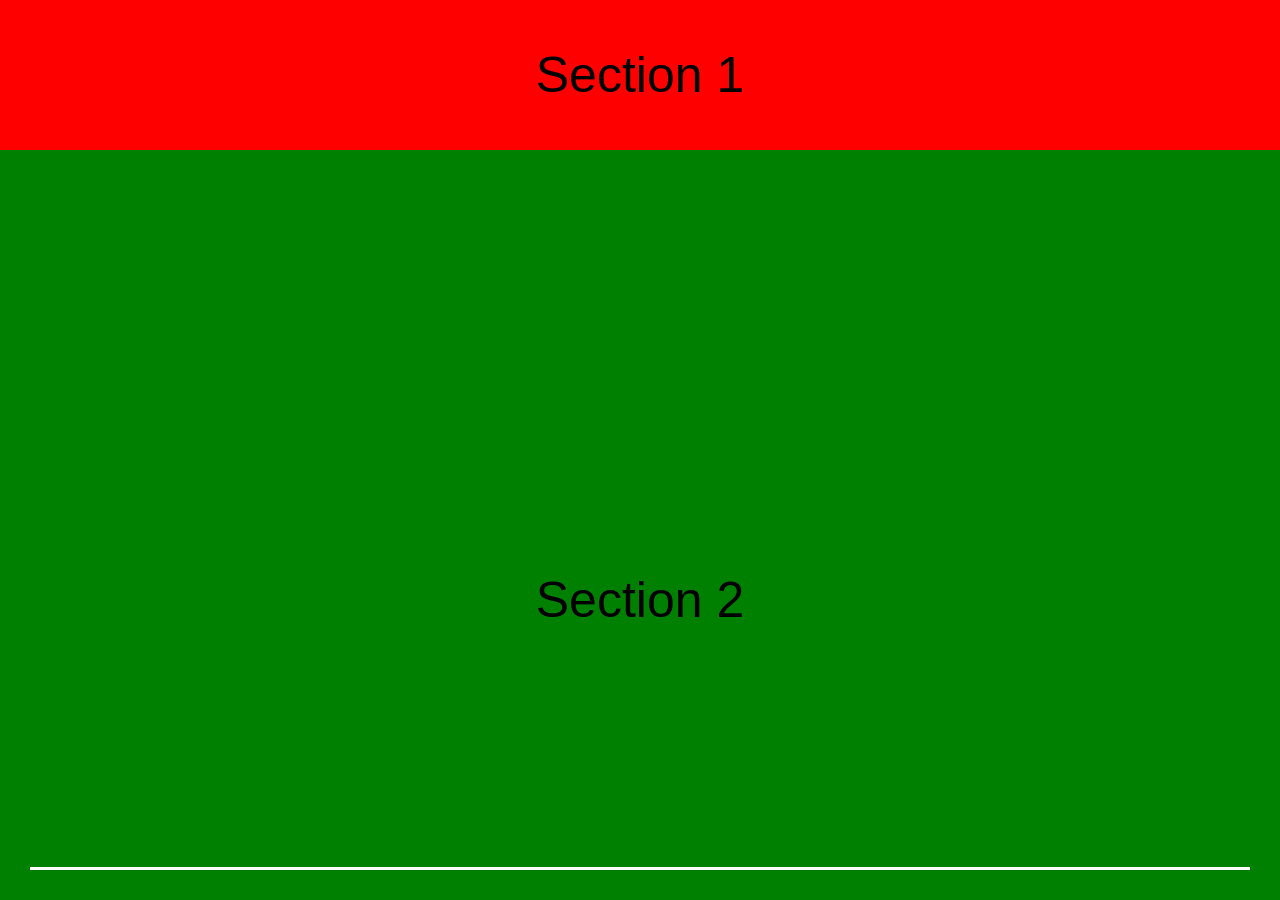
==== index.html @ ad794f36 "Fix scroll trigger" ====
<html>
    <head>
        <meta charset="utf-8">
        <style>
            * {
                box-sizing: border-box;
            }

            *::-webkit-scrollbar {
                display: none;
            }

            body {
                padding: 0;
                margin: 0;
                overflow: hidden;
            }

            .section {
                height: 100vh;
                display: flex;
                align-items: center;
                justify-content: center;
                font-size: 50px;
                font-family: Arial;
            }

            .section-1 {
                background: red;
                height: 150px;
            }

            .section-2 {
                background: green;
            }

            .section-3 {
                background: #0a4b78;
            }

            .section-4 {
                background: #0c88b4;
            }

            .section-5 {
                background: yellow;
            }

            .section-6 {
                background: gray;
            }

            .section-7 {
                background: #6b003e;
            }

            .section-8 {
                background: thistle;
            }

            .section-9 {
                background: #e1a948;
            }

            .scroll {
                position: fixed;
                top: 0;
                left: 0;
                width: 100%;
                height: 100vh;
                overflow: hidden;
            }

            .scroll-track {
                position: absolute;
                top: 0;
                left: 0;
                min-width: 100%;
            }

            .horizontal {
                overflow: hidden;
                width: 100vw;
                height: 100vh;
                position: relative;
            }

            .horizontal-track {
                display: flex;
                position: absolute;
                top: 0;
                left: 0;
                height: 100%;
            }

            .horizontal[data-dir="-1"] .horizontal-track {
                left: auto;
                right: 0;
            }

            .horizontal-track .section {
                width: 100vw;
            }

            .horizontal-track .section-4 {
                width: 600px;
            }

            .horizontal-track .section-6 {
                width: 333px;
            }

            .progress-bar {
                position: fixed;
                bottom: 30px;
                left: 30px;
                right: 30px;
                height: 3px;
                background: #fff;
                z-index: 1;
                overflow: hidden;
            }

            .progress {
                width: 0%;
                background: blue;
                height: 100%;
            }
        </style>
    </head>
    <body>
        <div class="progress-bar"><div class="progress"></div></div>
        <div class="scroll">
            <div class="scroll-track">
                <div class="section section-1">Section 1</div>
                <div class="section section-2">Section 2</div>
                <div class="section section-3">Section 3</div>
                <div class="horizontal" data-dir="1">
                    <div class="horizontal-track">
                        <div class="section section-4">Horizontal Section 4</div>
                        <div class="section section-6">Horizontal Section 6</div>
                        <div class="section section-5">Horizontal Section 5</div>
                    </div>
                </div>
                <div class="section section-7">Horizontal Section 7</div>
                <div class="section section-8">Horizontal Section 8</div>
                <div class="horizontal" data-dir="-1">
                    <div class="horizontal-track">
                        <div class="section section-4">Horizontal Section 4</div>
                        <div class="section section-6">Horizontal Section 6</div>
                        <div class="section section-5">Horizontal Section 5</div>
                    </div>
                </div>
            </div>
        </div>
    </body>
    <script src="https://code.jquery.com/jquery-3.6.0.min.js"></script>
    <script src="scroll.js"></script>
    <script>
        $(document).ready(function(){
            let $scroll = $.fn.customScroll();

            $scroll.on('custom-scroll', function(e) {
                $('.progress').css('width', (($scroll.scrollTotal * 100) / $scroll.fullHeight) + '%')
            });
        });
    </script>
</html>
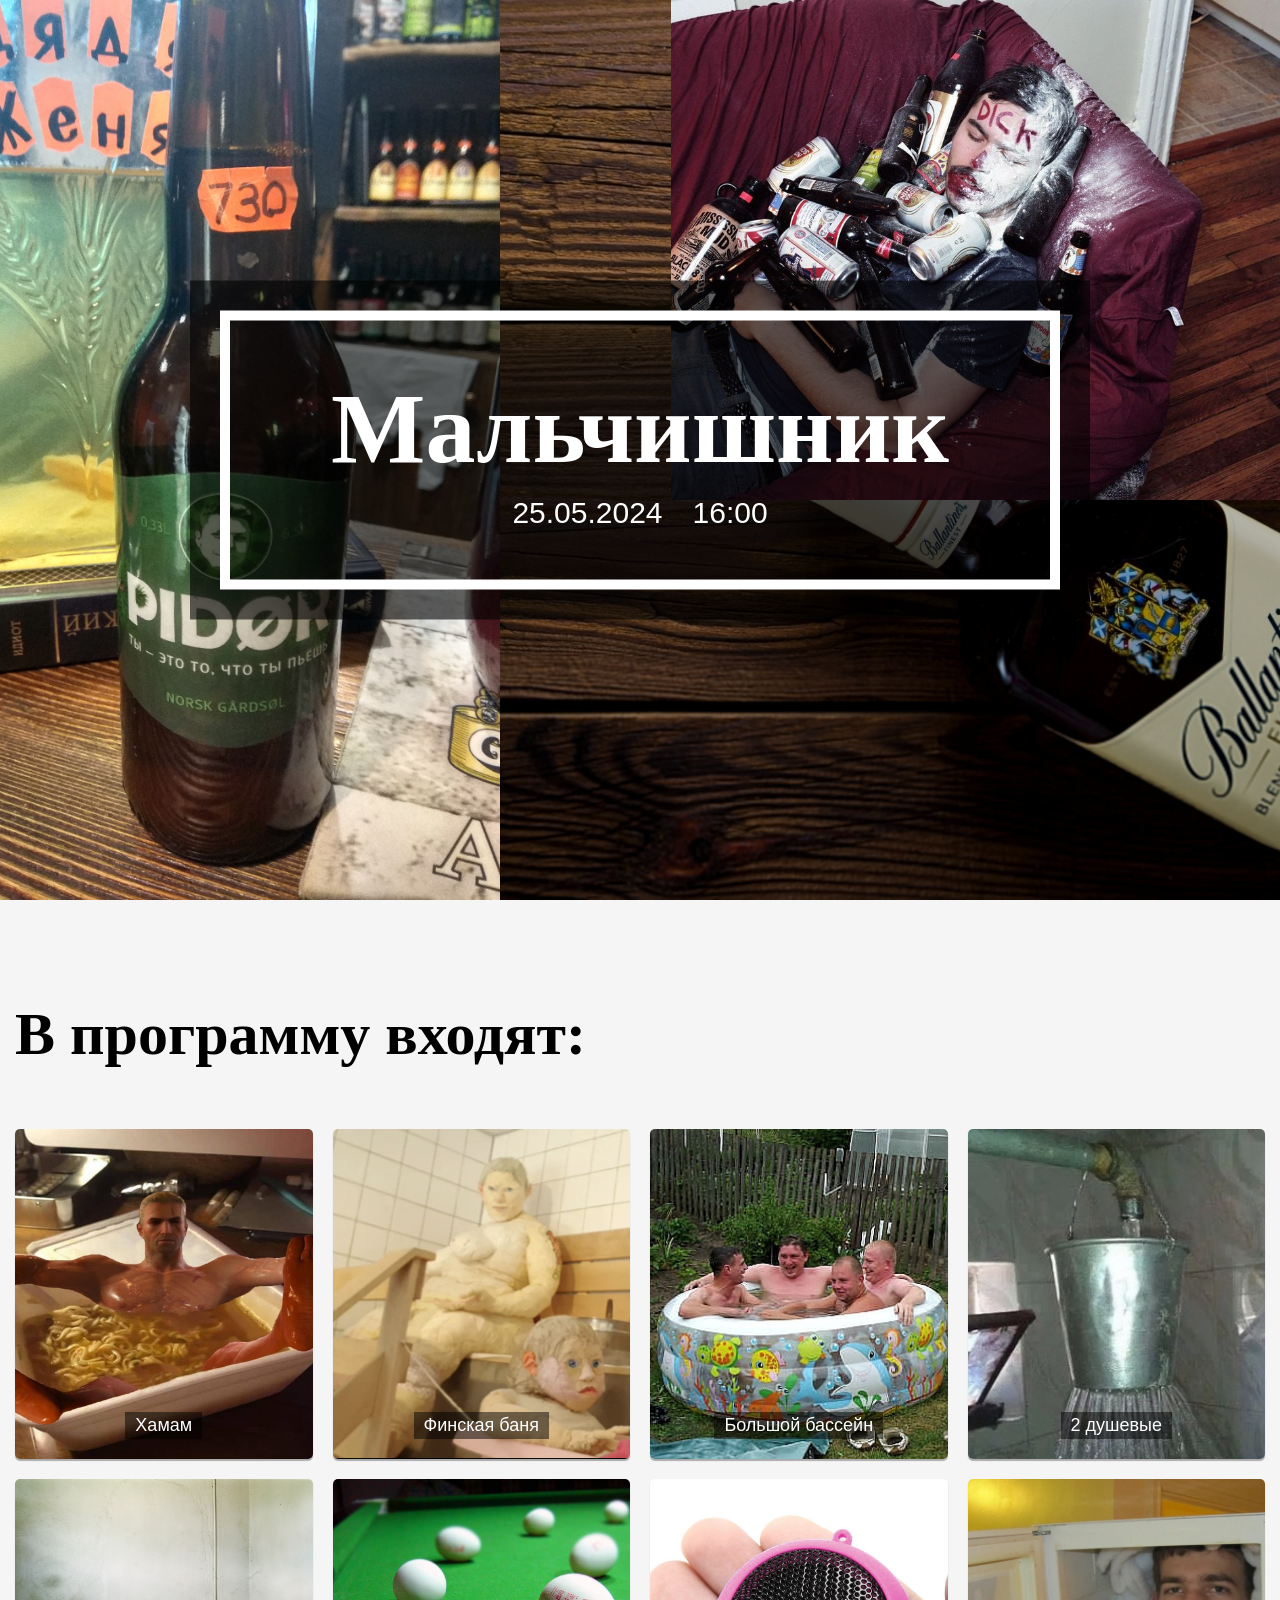
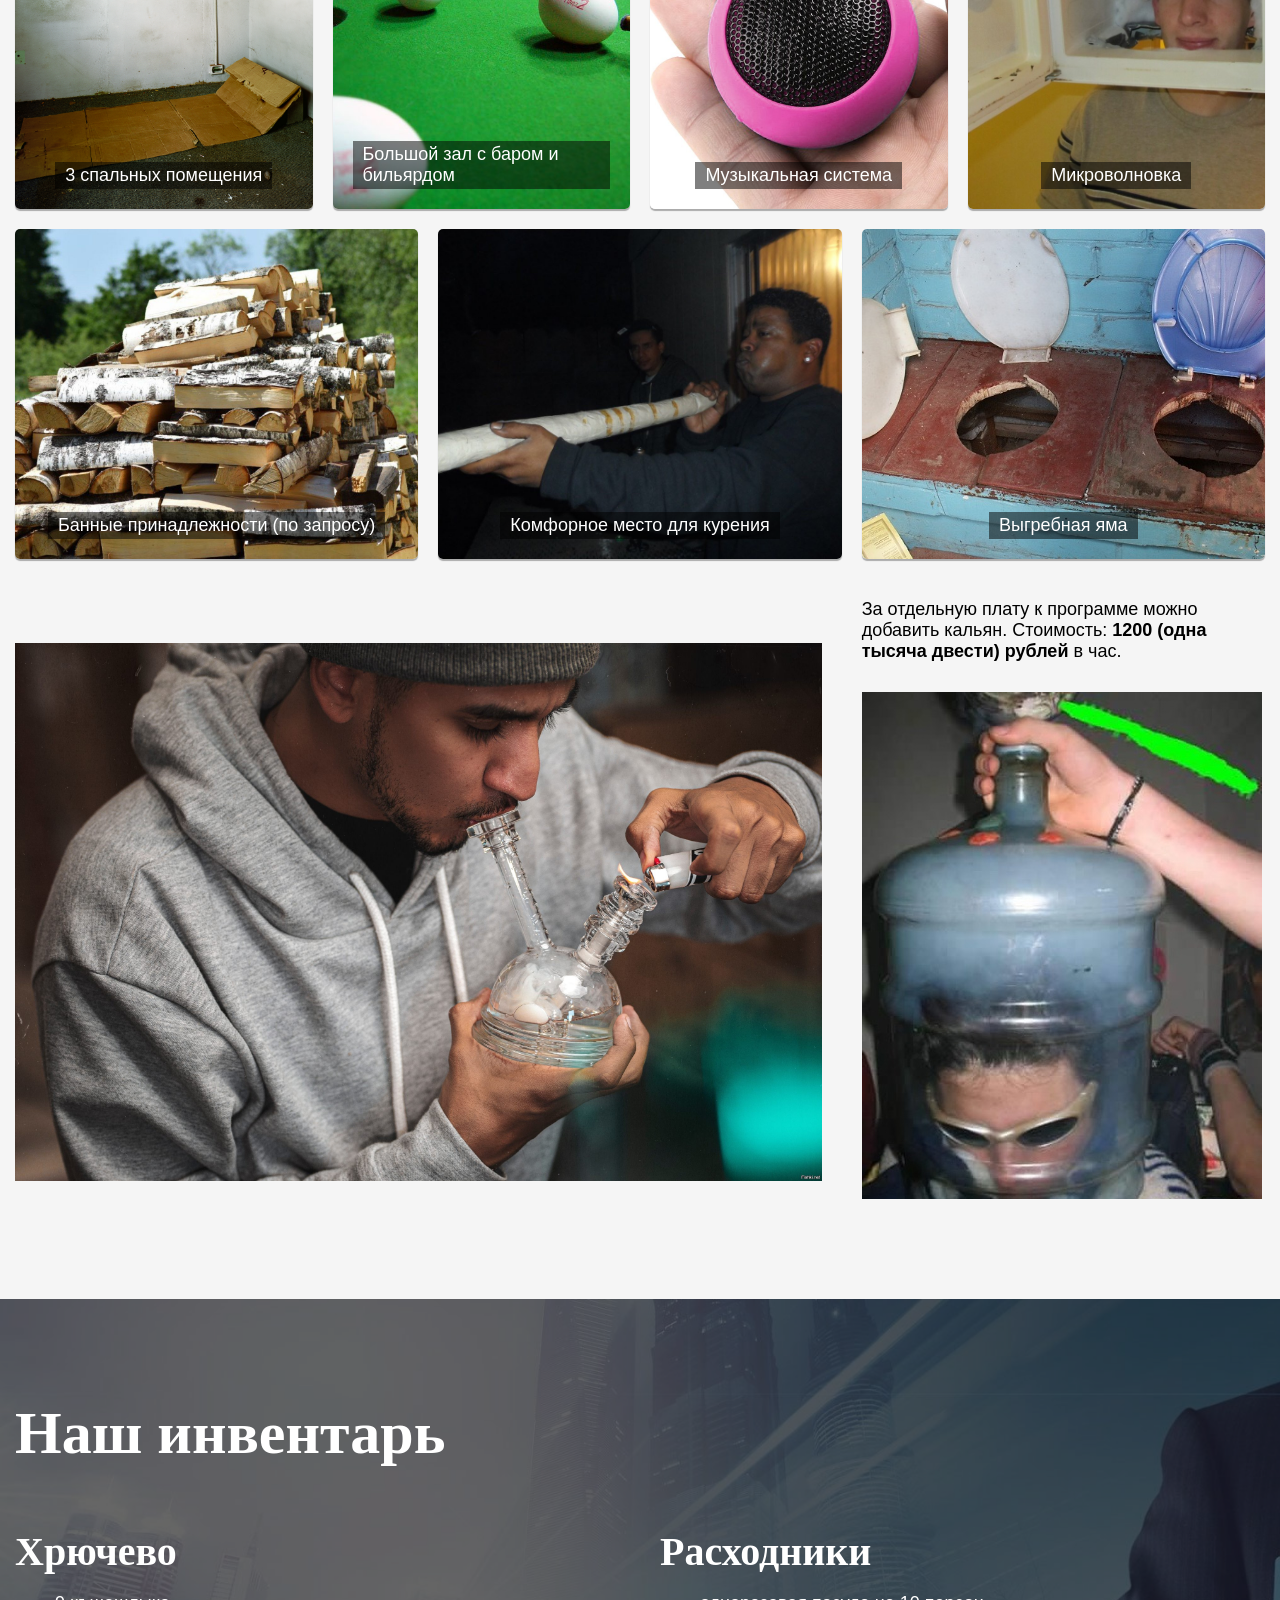
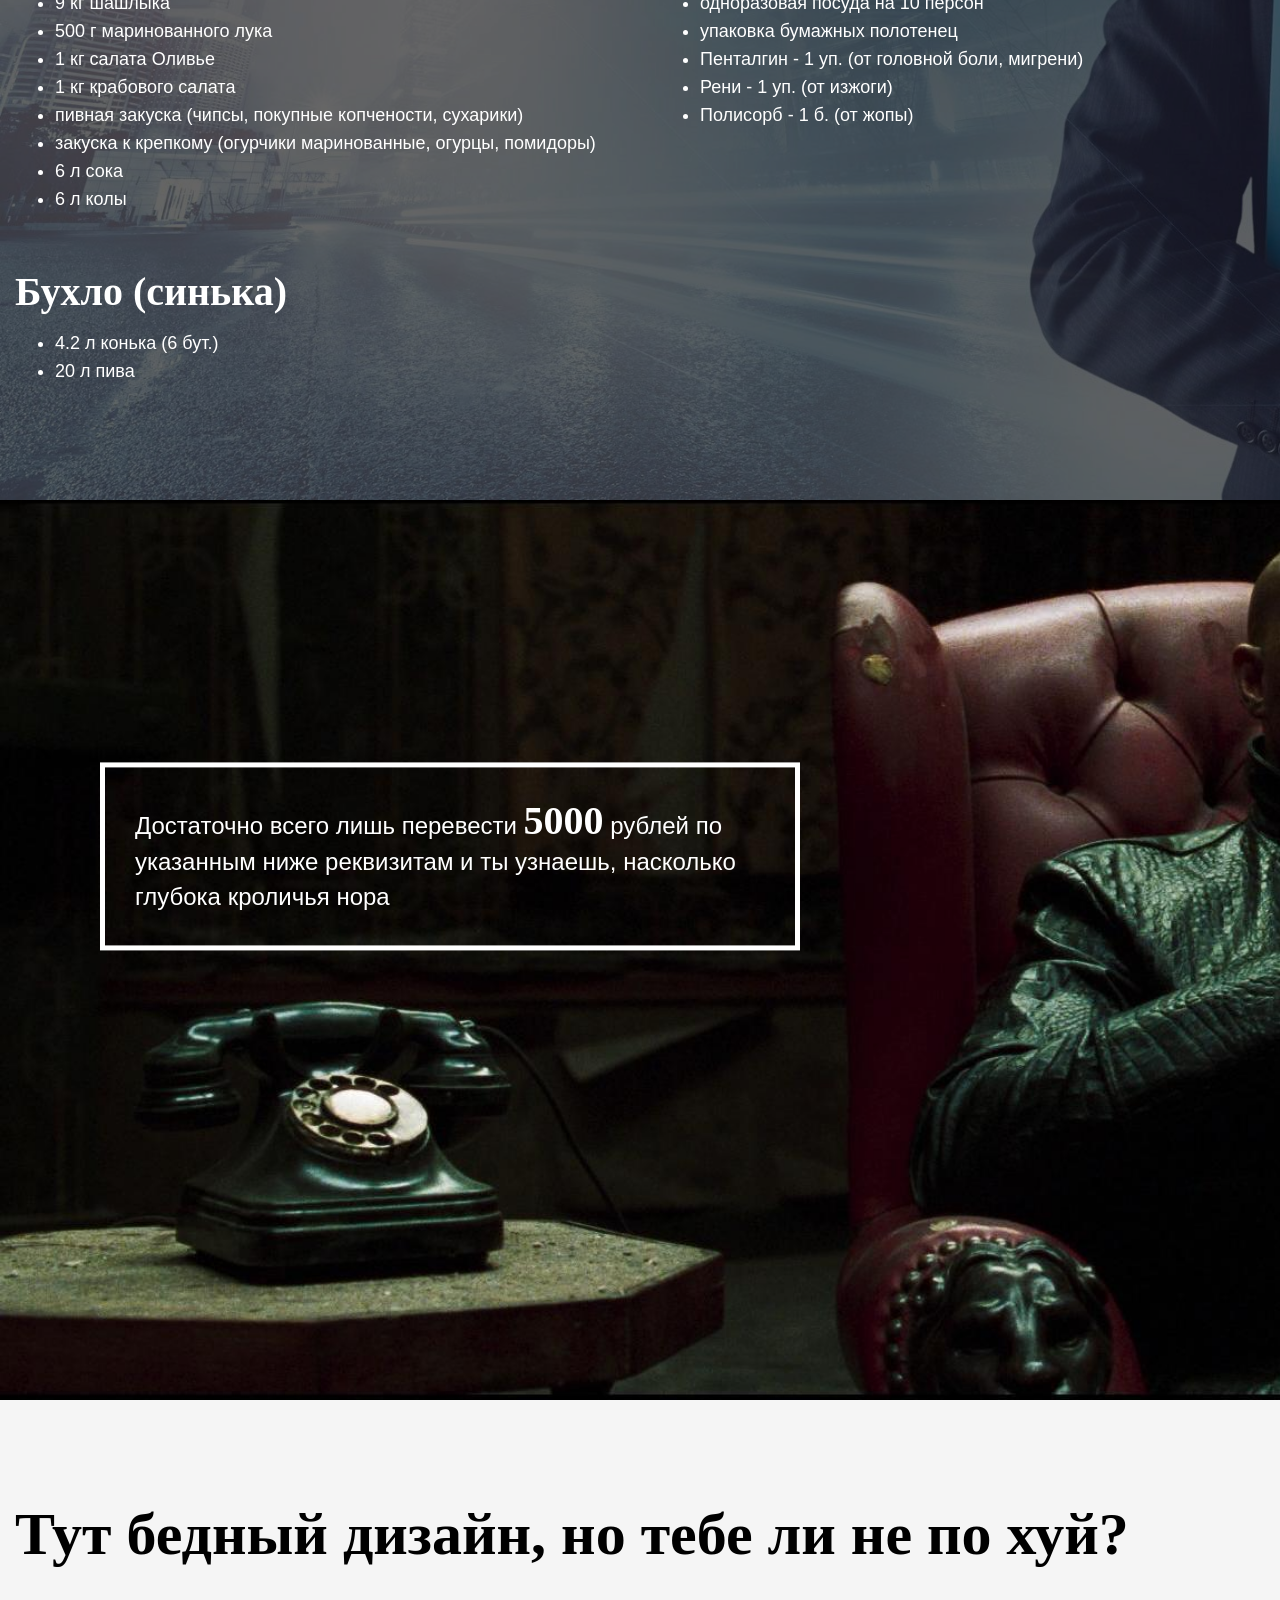
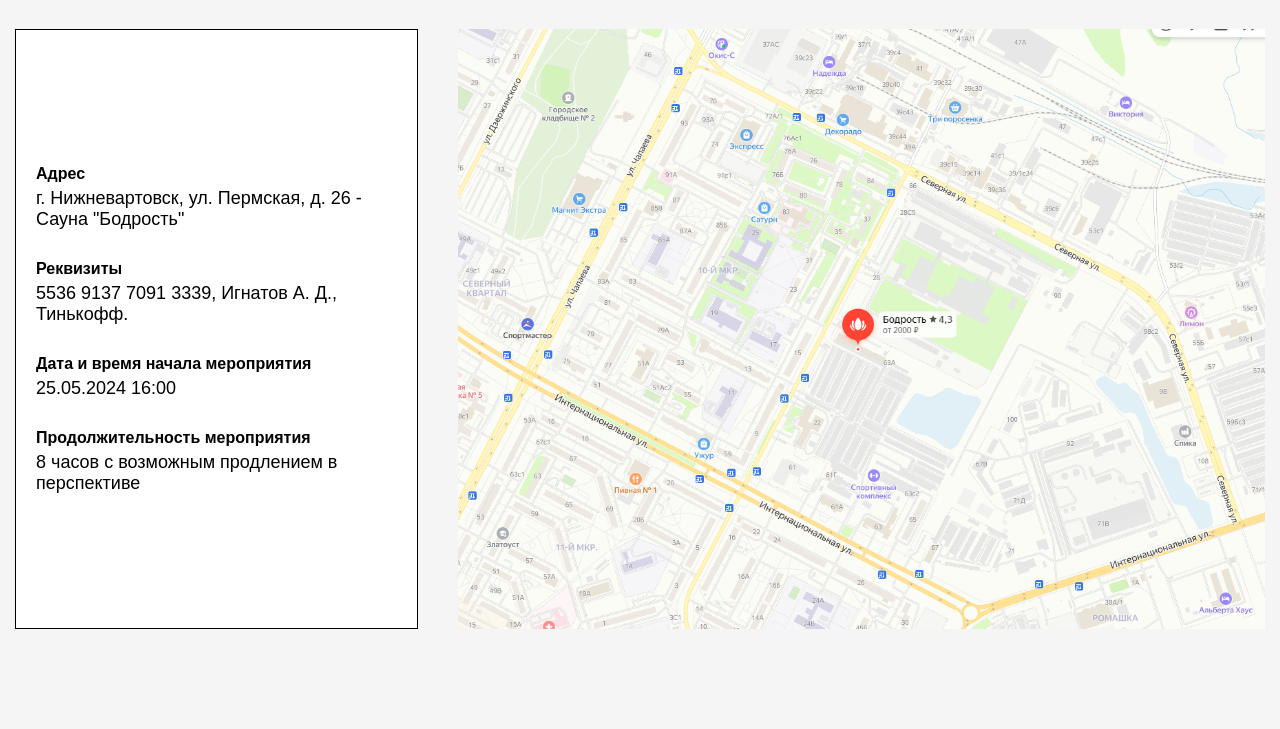
==== commit 4b27481b: "test" ====
--- a/index.html
+++ b/index.html
@@ -1,168 +1,128 @@
 <html>
     <head>
         <meta charset="utf-8">
-        <style>
-            * {
-                box-sizing: border-box;
-            }
-
-            *::-webkit-scrollbar {
-                display: none;
-            }
-
-            body {
-                padding: 0;
-                margin: 0;
-                overflow: hidden;
-            }
-
-            .section {
-                height: 100vh;
-                display: flex;
-                align-items: center;
-                justify-content: center;
-                font-size: 50px;
-                font-family: Arial;
-            }
-
-            .section-1 {
-                background: red;
-                height: 150px;
-            }
-
-            .section-2 {
-                background: green;
-            }
-
-            .section-3 {
-                background: #0a4b78;
-            }
-
-            .section-4 {
-                background: #0c88b4;
-            }
-
-            .section-5 {
-                background: yellow;
-            }
-
-            .section-6 {
-                background: gray;
-            }
-
-            .section-7 {
-                background: #6b003e;
-            }
-
-            .section-8 {
-                background: thistle;
-            }
-
-            .section-9 {
-                background: #e1a948;
-            }
-
-            .scroll {
-                position: fixed;
-                top: 0;
-                left: 0;
-                width: 100%;
-                height: 100vh;
-                overflow: hidden;
-            }
-
-            .scroll-track {
-                position: absolute;
-                top: 0;
-                left: 0;
-                min-width: 100%;
-            }
-
-            .horizontal {
-                overflow: hidden;
-                width: 100vw;
-                height: 100vh;
-                position: relative;
-            }
-
-            .horizontal-track {
-                display: flex;
-                position: absolute;
-                top: 0;
-                left: 0;
-                height: 100%;
-            }
-
-            .horizontal[data-dir="-1"] .horizontal-track {
-                left: auto;
-                right: 0;
-            }
-
-            .horizontal-track .section {
-                width: 100vw;
-            }
-
-            .horizontal-track .section-4 {
-                width: 600px;
-            }
-
-            .horizontal-track .section-6 {
-                width: 333px;
-            }
-
-            .progress-bar {
-                position: fixed;
-                bottom: 30px;
-                left: 30px;
-                right: 30px;
-                height: 3px;
-                background: #fff;
-                z-index: 1;
-                overflow: hidden;
-            }
-
-            .progress {
-                width: 0%;
-                background: blue;
-                height: 100%;
-            }
-        </style>
+        <meta name="viewport" content="width=device-width, initial-scale=1" />
+        <link href="./main.css" rel="stylesheet">
     </head>
     <body>
-        <div class="progress-bar"><div class="progress"></div></div>
-        <div class="scroll">
-            <div class="scroll-track">
-                <div class="section section-1">Section 1</div>
-                <div class="section section-2">Section 2</div>
-                <div class="section section-3">Section 3</div>
-                <div class="horizontal" data-dir="1">
-                    <div class="horizontal-track">
-                        <div class="section section-4">Horizontal Section 4</div>
-                        <div class="section section-6">Horizontal Section 6</div>
-                        <div class="section section-5">Horizontal Section 5</div>
-                    </div>
-                </div>
-                <div class="section section-7">Horizontal Section 7</div>
-                <div class="section section-8">Horizontal Section 8</div>
-                <div class="horizontal" data-dir="-1">
-                    <div class="horizontal-track">
-                        <div class="section section-4">Horizontal Section 4</div>
-                        <div class="section section-6">Horizontal Section 6</div>
-                        <div class="section section-5">Horizontal Section 5</div>
+        <div class="first">
+            <img class="first__pivo" src="./img/pivo.jpg" />
+            <img class="first__alco" src="./img/alco.jpg" />
+            <div class="first__content">
+                <div class="first__subcontent">
+                    <h1>Мальчишник</h1>
+                    <div class="first__date">
+                        <div>25.05.2024</div>
+                        <div>16:00</div>
                     </div>
                 </div>
             </div>
         </div>
+        <div class="section">
+            <div class="container">
+                <div class="section__header">
+                    <h2>В программу входят:</h2>
+                </div>
+                <div class="section__body">
+                    <ul class="edges">
+                        <li><span>Хамам</span><img src="./img/edges/1.jpg" /></li>
+                        <li><span>Финская баня</span><img src="./img/edges/2.png" /></li>
+                        <li><span>Большой бассейн</span><img src="./img/edges/3.jpg" /></li>
+                        <li><span>2 душевые</span><img src="./img/edges/4.jpg" /></li>
+                        <li><span>3 спальных помещения</span><img src="./img/edges/5.jpg" /></li>
+                        <li><span>Большой зал с баром и бильярдом</span><img src="./img/edges/6.jpg" /></li>
+                        <li><span>Музыкальная система</span><img src="./img/edges/7.jpg" /></li>
+                        <li><span>Микроволновка</span><img src="./img/edges/8.jpg" /></li>
+                        <li><span>Банные принадлежности (по запросу)</span><img src="./img/edges/9.jpg" /></li>
+                        <li><span>Комфорное место для курения</span><img src="./img/edges/10.jpg" /></li>
+                        <li><span>Выгребная яма</span><img src="./img/edges/11.jpg" /></li>
+                    </ul>
+                    <div class="smoke-other">
+                        <div>
+                            <img src="./img/smoke1.jpg" />
+                        </div>
+                         <div>За отдельную плату к программе можно добавить кальян.
+                             Стоимость: <strong>1200 (одна тысяча двести) рублей</strong> в час.<img src="./img/smoke2.jpg" /></div>
+                    </div>
+                </div>
+            </div>
+        </div>
+        <div class="section section--secondary invent-section">
+            <div class="container">
+                <div class="section__header">
+                    <h2>Наш инвентарь</h2>
+                </div>
+                <div class="section__body">
+                    <div class="invent">
+                        <div>
+                            <h3>Хрючево</h3>
+                            <ul>
+                                <li>9 кг шашлыка</li>
+                                <li>500 г маринованного лука</li>
+                                <li>1 кг салата Оливье</li>
+                                <li>1 кг крабового салата</li>
+                                <li>пивная закуска (чипсы, покупные копчености, сухарики)</li>
+                                <li>закуска к крепкому (огурчики маринованные, огурцы, помидоры)</li>
+                                <li>6 л сока</li>
+                                <li>6 л колы</li>
+                            </ul>
+                        </div>
+                        <div>
+                            <h3>Расходники</h3>
+                            <ul>
+                                <li>одноразовая посуда на 10 персон</li>
+                                <li>упаковка бумажных полотенец</li>
+                                <li>Пенталгин - 1 уп. (от головной боли, мигрени)</li>
+                                <li>Рени - 1 уп. (от изжоги)</li>
+                                <li>Полисорб - 1 б. (от жопы)</li>
+                            </ul>
+                        </div>
+                        <div>
+                            <h3>Бухло (синька)</h3>
+                            <ul>
+                                <li>4.2 л конька (6 бут.)</li>
+                                <li>20 л пива</li>
+                            </ul>
+                        </div>
+                    </div>
+                </div>
+            </div>
+        </div>
+        <div class="call">
+            <div class="call-block">
+                Достаточно всего лишь перевести <strong>5000</strong> рублей по указанным ниже реквизитам и ты узнаешь, насколько глубока кроличья нора
+            </div>
+        </div>
+        <footer class="section">
+            <div class="container">
+                <div class="section__header">
+                    <h2>Тут бедный дизайн, но тебе ли не по хуй?</h2>
+                </div>
+                <div class="contacts">
+                    <div class="info">
+                        <div class="info-block">
+                            <label>Адрес</label>
+                            <div>г. Нижневартовск, ул. Пермская, д. 26 - Сауна "Бодрость"</div>
+                        </div>
+                        <div class="info-block">
+                            <label>Реквизиты</label>
+                            <div>5536 9137 7091 3339, Игнатов А. Д., Тинькофф.</div>
+                        </div>
+                        <div class="info-block">
+                            <label>Дата и время начала мероприятия</label>
+                            <div>25.05.2024 16:00</div>
+                        </div>
+                        <div class="info-block">
+                            <label>Продолжительность мероприятия</label>
+                            <div>8 часов с возможным продлением в перспективе</div>
+                        </div>
+                    </div>
+                    <div class="map">
+                        <img src="./img/map.png" />
+                    </div>
+                </div>
+            </div>
+        </footer>
     </body>
-    <script src="https://code.jquery.com/jquery-3.6.0.min.js"></script>
-    <script src="scroll.js"></script>
-    <script>
-        $(document).ready(function(){
-            let $scroll = $.fn.customScroll();
-
-            $scroll.on('custom-scroll', function(e) {
-                $('.progress').css('width', (($scroll.scrollTotal * 100) / $scroll.fullHeight) + '%')
-            });
-        });
-    </script>
+    <script src="main.css"></script>
 </html>
--- a/main.css
+++ b/main.css
@@ -0,0 +1,418 @@
+* {
+    box-sizing: border-box;
+}
+
+body {
+    margin: 0;
+    padding: 0;
+    font-size: 18px;
+    font-family: "Arial";
+    overflow-x: hidden;
+}
+
+::-webkit-scrollbar-track {
+    background: #000;
+}
+
+::-webkit-scrollbar {
+    background: #000;
+    width: 5px;
+}
+
+::-webkit-scrollbar-thumb {
+    background: #fff;
+}
+
+h1, h2, h3 {
+    margin: 0;
+    font-family: "Times New Roman";
+}
+
+h1 {
+    font-size: 100px;
+}
+
+@media (max-width: 992px) {
+    h1 {
+        font-size: 60px;
+    }
+}
+
+@media (max-width: 576px) {
+    h1 {
+        font-size: 38px;
+    }
+}
+
+h2 {
+    font-size: 60px;
+}
+
+@media (max-width: 992px) {
+    h2 {
+        font-size: 48px;
+    }
+}
+
+@media (max-width: 576px) {
+    h2 {
+        font-size: 32px;
+    }
+}
+
+h3 {
+    font-size: 40px;
+}
+
+@media (max-width: 992px) {
+    h3 {
+        font-size: 32px;
+    }
+}
+
+.first {
+    height: 100vh;
+    background: url('./img/viski.jpg');
+    background-size: cover;
+    position: relative;
+    overflow: hidden;
+}
+
+.first:before {
+    content: "";
+    display: block;
+    background: rgba(0, 0, 0, .3);
+    position: absolute;
+    left: 0;
+    right: 0;
+    top: 0;
+    bottom: 0;
+}
+
+.first__pivo {
+    width: 100%;
+    height: 100%;
+    max-width: 500px;
+    position: absolute;
+    top: 0;
+    bottom: 0;
+    display: block;
+    object-fit: cover;
+}
+
+.first__alco {
+    position: absolute;
+    right: 0;
+    top: 0;
+    height: 500px;
+}
+
+@media (max-width: 576px) {
+    .first__alco {
+        right: auto;
+        left: 0;
+    }
+}
+
+.first__date {
+    display: flex;
+    align-items: center;
+    justify-content: center;
+    gap: 30px;
+    font-size: 30px;
+    margin-top: 10px;
+}
+
+@media (max-width: 992px) {
+    .first__date {
+        font-size: 24px;
+    }
+}
+
+@media (max-width: 576px) {
+    .first__date {
+        font-size: 18px;
+    }
+}
+
+.first__content {
+    max-width: 900px;
+    text-align: center;
+    color: #fff;
+    position: relative;
+    transform: translate(-50%, -50%);
+    top: 50%;
+    left: 50%;
+    background: rgba(0, 0, 0, .6);
+    padding: 30px;
+}
+
+@media (max-width: 992px) {
+    .first__content {
+        max-width: 600px;
+    }
+}
+
+.first__subcontent {
+    border: 10px solid #fff;
+    padding: 50px 0;
+}
+
+.section {
+    padding: 100px 0;
+    background: #f5f5f5;
+}
+
+@media (max-width: 576px) {
+    .section {
+        padding: 60px 0;
+    }
+}
+
+.section--secondary {
+    background: #323232;
+    color: #fff;
+}
+
+.section__header {
+    margin-bottom: 60px;
+}
+
+@media (max-width: 576px) {
+    .section__header {
+        margin-bottom: 30px;
+    }
+}
+
+.container {
+    max-width: 1440px;
+    margin: 0 auto;
+    padding: 0 15px;
+}
+
+.edges {
+    margin: 0;
+    list-style: none;
+    padding: 0;
+    display: flex;
+    flex-wrap: wrap;
+    gap: 20px;
+}
+
+.edges li {
+    overflow: hidden;
+    border-radius: 5px;
+    box-shadow: 0 2px 1px rgba(0, 0, 0, .3);
+    flex: 1 1 calc(25% - 20px);
+    position: relative;
+    height: 330px;
+    padding: 20px;
+    display: flex;
+    align-items: flex-end;
+    justify-content: center;
+}
+
+@media (max-width: 992px) {
+    .edges li {
+        flex: 1 1 calc(33.3% - 20px);
+        height: 260px;
+    }
+}
+
+@media (max-width: 768px) {
+    .edges li {
+        flex: 1 1 calc(50% - 20px);
+        height: 260px;
+    }
+}
+
+@media (max-width: 576px) {
+    .edges li {
+        flex: 1 1 100%;
+        height: 260px;
+    }
+}
+
+.edges span {
+    display: block;
+    background: rgba(0, 0, 0, .5);
+    padding: 3px 10px;
+    color: #fff;
+    position: relative;
+    z-index: 1;
+}
+
+@media (max-width: 992px) {
+    .edges span {
+        font-size: 16px;
+    }
+}
+
+.edges img {
+    width: 100%;
+    height: 100%;
+    position: absolute;
+    display: block;
+    top: 0;
+    object-fit: cover;
+    object-position: center;
+}
+
+.smoke-other {
+    margin-top: 40px;
+    display: grid;
+    grid-template-columns: 2fr 1fr;
+    gap: 40px;
+    align-items: center;
+    height: 600px;
+    overflow: hidden;
+}
+
+@media (max-width: 768px) {
+    .smoke-other {
+        display: flex;
+        flex-direction: column-reverse;
+    }
+}
+
+@media (max-width: 576px) {
+    .smoke-other {
+        height: auto;
+    }
+}
+
+.smoke-other img {
+    max-width: 100%;
+}
+
+.smoke-other div:last-child img {
+    margin-top: 30px;
+
+    @media (max-width: 768px) {
+        display: none;
+    }
+}
+
+.invent-section {
+    background-image: url('./img/invent.jpg');
+    background-size: cover;
+    position: relative;
+}
+
+.invent-section:before {
+    content: "";
+    display: block;
+    position: absolute;
+    top: 0;
+    left: 0;
+    right: 0;
+    bottom: 0;
+    background: rgba(0, 0, 0, .6);
+}
+
+.invent-section .container {
+    position: relative;
+    z-index: 1;
+}
+
+.invent {
+    display: grid;
+    grid-template-columns: 1fr 1fr;
+    gap: 40px;
+}
+
+@media (max-width: 576px) {
+    .invent {
+        grid-template-columns: 1fr;
+    }
+}
+
+.invent ul {
+    display: flex;
+    flex-direction: column;
+    gap: 7px;
+}
+
+.contacts {
+    display: grid;
+    grid-template-columns: 1fr 2fr;
+    gap: 40px;
+    height: 600px;
+}
+
+@media (max-width: 992px) {
+    .contacts {
+        grid-template-columns: 1fr;
+    }
+}
+
+.contacts .info {
+    background: #fff;
+    border: 1px solid #000;
+    padding: 20px;
+    display: flex;
+    flex-direction: column;
+    justify-content: center;
+    gap: 30px;
+}
+
+.contacts .info label {
+    display: block;
+    margin-bottom: 5px;
+    font-weight: 700;
+    font-size: 16px;
+}
+
+.contacts .map {
+    height: 100%;
+    background: #000;
+}
+
+.contacts .map img {
+    width: 100%;
+    height: 100%;
+    object-fit: cover;
+    object-position: center;
+}
+
+.call {
+    height: 100vh;
+    background: url('./img/call.jpg');
+    background-size: cover;
+    position: relative;
+}
+
+@media (max-width: 992px) {
+    .call {
+        background-position: 1000px;
+    }
+}
+
+.call-block {
+    position: absolute;
+    border: 5px solid #fff;
+    color: #fff;
+    width: 100%;
+    max-width: 700px;
+    padding: 30px;
+    font-size: 24px;
+    top: 50%;
+    transform: translateY(-100%);
+    left: 100px;
+    line-height: 1.45;
+}
+
+@media (max-width: 992px) {
+    .call-block {
+        left: 15px;
+        right: 15px;
+        max-width: calc(100% - 30px);
+        transform: translateY(-10%);
+    }
+}
+
+.call-block strong {
+    font-size: 40px;
+    font-family: "Times New Roman";
+    line-height: 1.2;
+}
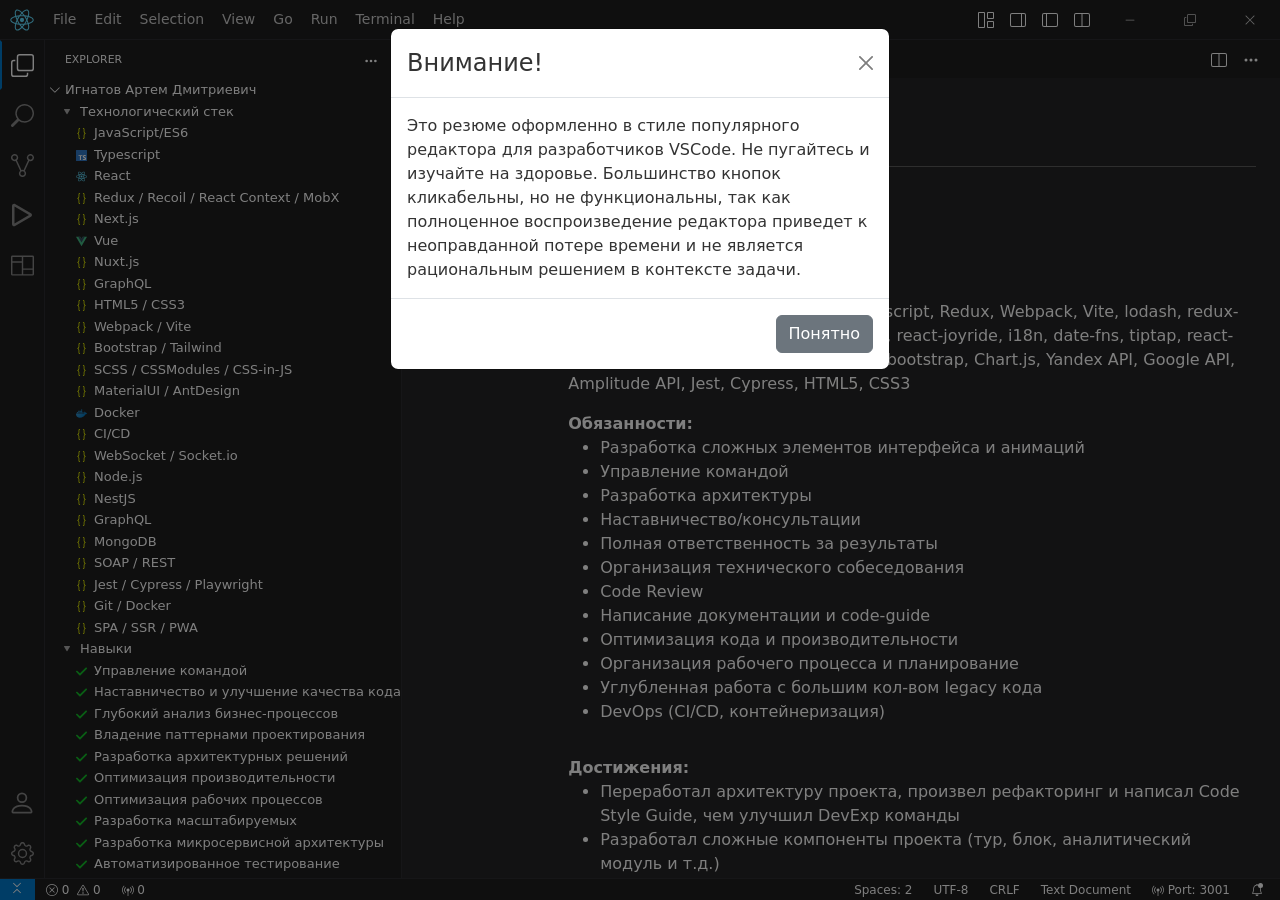
==== commit 4a154f42: "initial" ====
--- a/index.html
+++ b/index.html
@@ -1,128 +1 @@
-<html>
-    <head>
-        <meta charset="utf-8">
-        <meta name="viewport" content="width=device-width, initial-scale=1" />
-        <link href="./main.css" rel="stylesheet">
-    </head>
-    <body>
-        <div class="first">
-            <img class="first__pivo" src="./img/pivo.jpg" />
-            <img class="first__alco" src="./img/alco.jpg" />
-            <div class="first__content">
-                <div class="first__subcontent">
-                    <h1>Мальчишник</h1>
-                    <div class="first__date">
-                        <div>25.05.2024</div>
-                        <div>16:00</div>
-                    </div>
-                </div>
-            </div>
-        </div>
-        <div class="section">
-            <div class="container">
-                <div class="section__header">
-                    <h2>В программу входят:</h2>
-                </div>
-                <div class="section__body">
-                    <ul class="edges">
-                        <li><span>Хамам</span><img src="./img/edges/1.jpg" /></li>
-                        <li><span>Финская баня</span><img src="./img/edges/2.png" /></li>
-                        <li><span>Большой бассейн</span><img src="./img/edges/3.jpg" /></li>
-                        <li><span>2 душевые</span><img src="./img/edges/4.jpg" /></li>
-                        <li><span>3 спальных помещения</span><img src="./img/edges/5.jpg" /></li>
-                        <li><span>Большой зал с баром и бильярдом</span><img src="./img/edges/6.jpg" /></li>
-                        <li><span>Музыкальная система</span><img src="./img/edges/7.jpg" /></li>
-                        <li><span>Микроволновка</span><img src="./img/edges/8.jpg" /></li>
-                        <li><span>Банные принадлежности (по запросу)</span><img src="./img/edges/9.jpg" /></li>
-                        <li><span>Комфорное место для курения</span><img src="./img/edges/10.jpg" /></li>
-                        <li><span>Выгребная яма</span><img src="./img/edges/11.jpg" /></li>
-                    </ul>
-                    <div class="smoke-other">
-                        <div>
-                            <img src="./img/smoke1.jpg" />
-                        </div>
-                         <div>За отдельную плату к программе можно добавить кальян.
-                             Стоимость: <strong>1200 (одна тысяча двести) рублей</strong> в час.<img src="./img/smoke2.jpg" /></div>
-                    </div>
-                </div>
-            </div>
-        </div>
-        <div class="section section--secondary invent-section">
-            <div class="container">
-                <div class="section__header">
-                    <h2>Наш инвентарь</h2>
-                </div>
-                <div class="section__body">
-                    <div class="invent">
-                        <div>
-                            <h3>Хрючево</h3>
-                            <ul>
-                                <li>9 кг шашлыка</li>
-                                <li>500 г маринованного лука</li>
-                                <li>1 кг салата Оливье</li>
-                                <li>1 кг крабового салата</li>
-                                <li>пивная закуска (чипсы, покупные копчености, сухарики)</li>
-                                <li>закуска к крепкому (огурчики маринованные, огурцы, помидоры)</li>
-                                <li>6 л сока</li>
-                                <li>6 л колы</li>
-                            </ul>
-                        </div>
-                        <div>
-                            <h3>Расходники</h3>
-                            <ul>
-                                <li>одноразовая посуда на 10 персон</li>
-                                <li>упаковка бумажных полотенец</li>
-                                <li>Пенталгин - 1 уп. (от головной боли, мигрени)</li>
-                                <li>Рени - 1 уп. (от изжоги)</li>
-                                <li>Полисорб - 1 б. (от жопы)</li>
-                            </ul>
-                        </div>
-                        <div>
-                            <h3>Бухло (синька)</h3>
-                            <ul>
-                                <li>4.2 л конька (6 бут.)</li>
-                                <li>20 л пива</li>
-                            </ul>
-                        </div>
-                    </div>
-                </div>
-            </div>
-        </div>
-        <div class="call">
-            <div class="call-block">
-                Достаточно всего лишь перевести <strong>5000</strong> рублей по указанным ниже реквизитам и ты узнаешь, насколько глубока кроличья нора
-            </div>
-        </div>
-        <footer class="section">
-            <div class="container">
-                <div class="section__header">
-                    <h2>Тут бедный дизайн, но тебе ли не по хуй?</h2>
-                </div>
-                <div class="contacts">
-                    <div class="info">
-                        <div class="info-block">
-                            <label>Адрес</label>
-                            <div>г. Нижневартовск, ул. Пермская, д. 26 - Сауна "Бодрость"</div>
-                        </div>
-                        <div class="info-block">
-                            <label>Реквизиты</label>
-                            <div>5536 9137 7091 3339, Игнатов А. Д., Тинькофф.</div>
-                        </div>
-                        <div class="info-block">
-                            <label>Дата и время начала мероприятия</label>
-                            <div>25.05.2024 16:00</div>
-                        </div>
-                        <div class="info-block">
-                            <label>Продолжительность мероприятия</label>
-                            <div>8 часов с возможным продлением в перспективе</div>
-                        </div>
-                    </div>
-                    <div class="map">
-                        <img src="./img/map.png" />
-                    </div>
-                </div>
-            </div>
-        </footer>
-    </body>
-    <script src="main.css"></script>
-</html>+<!doctype html><html lang="en"><head><meta charset="utf-8"/><link rel="icon" href="/favicon.ico"/><meta name="viewport" content="width=device-width,initial-scale=1"/><meta name="theme-color" content="#000000"/><meta name="description" content="Web site created using create-react-app"/><link rel="apple-touch-icon" href="/logo192.png"/><link rel="manifest" href="/manifest.json"/><title>React App</title><script defer="defer" src="/static/js/main.f6bb8070.js"></script><link href="/static/css/main.a7fdcd2b.css" rel="stylesheet"></head><body><noscript>You need to enable JavaScript to run this app.</noscript><div id="root"></div></body></html>
--- a/static/css/main.a7fdcd2b.css
+++ b/static/css/main.a7fdcd2b.css
@@ -0,0 +1,11 @@
+@charset "UTF-8";/*!
+ * Bootstrap  v5.3.3 (https://getbootstrap.com/)
+ * Copyright 2011-2024 The Bootstrap Authors
+ * Licensed under MIT (https://github.com/twbs/bootstrap/blob/main/LICENSE)
+ */:root,[data-bs-theme=light]{--bs-blue:#0d6efd;--bs-indigo:#6610f2;--bs-purple:#6f42c1;--bs-pink:#d63384;--bs-red:#dc3545;--bs-orange:#fd7e14;--bs-yellow:#ffc107;--bs-green:#198754;--bs-teal:#20c997;--bs-cyan:#0dcaf0;--bs-black:#000;--bs-white:#fff;--bs-gray:#6c757d;--bs-gray-dark:#343a40;--bs-gray-100:#f8f9fa;--bs-gray-200:#e9ecef;--bs-gray-300:#dee2e6;--bs-gray-400:#ced4da;--bs-gray-500:#adb5bd;--bs-gray-600:#6c757d;--bs-gray-700:#495057;--bs-gray-800:#343a40;--bs-gray-900:#212529;--bs-primary:#0d6efd;--bs-secondary:#6c757d;--bs-success:#198754;--bs-info:#0dcaf0;--bs-warning:#ffc107;--bs-danger:#dc3545;--bs-light:#f8f9fa;--bs-dark:#212529;--bs-primary-rgb:13,110,253;--bs-secondary-rgb:108,117,125;--bs-success-rgb:25,135,84;--bs-info-rgb:13,202,240;--bs-warning-rgb:255,193,7;--bs-danger-rgb:220,53,69;--bs-light-rgb:248,249,250;--bs-dark-rgb:33,37,41;--bs-primary-text-emphasis:#052c65;--bs-secondary-text-emphasis:#2b2f32;--bs-success-text-emphasis:#0a3622;--bs-info-text-emphasis:#055160;--bs-warning-text-emphasis:#664d03;--bs-danger-text-emphasis:#58151c;--bs-light-text-emphasis:#495057;--bs-dark-text-emphasis:#495057;--bs-primary-bg-subtle:#cfe2ff;--bs-secondary-bg-subtle:#e2e3e5;--bs-success-bg-subtle:#d1e7dd;--bs-info-bg-subtle:#cff4fc;--bs-warning-bg-subtle:#fff3cd;--bs-danger-bg-subtle:#f8d7da;--bs-light-bg-subtle:#fcfcfd;--bs-dark-bg-subtle:#ced4da;--bs-primary-border-subtle:#9ec5fe;--bs-secondary-border-subtle:#c4c8cb;--bs-success-border-subtle:#a3cfbb;--bs-info-border-subtle:#9eeaf9;--bs-warning-border-subtle:#ffe69c;--bs-danger-border-subtle:#f1aeb5;--bs-light-border-subtle:#e9ecef;--bs-dark-border-subtle:#adb5bd;--bs-white-rgb:255,255,255;--bs-black-rgb:0,0,0;--bs-font-sans-serif:system-ui,-apple-system,"Segoe UI",Roboto,"Helvetica Neue","Noto Sans","Liberation Sans",Arial,sans-serif,"Apple Color Emoji","Segoe UI Emoji","Segoe UI Symbol","Noto Color Emoji";--bs-font-monospace:SFMono-Regular,Menlo,Monaco,Consolas,"Liberation Mono","Courier New",monospace;--bs-gradient:linear-gradient(180deg,#ffffff26,#fff0);--bs-body-font-family:var(--bs-font-sans-serif);--bs-body-font-size:1rem;--bs-body-font-weight:400;--bs-body-line-height:1.5;--bs-body-color:#212529;--bs-body-color-rgb:33,37,41;--bs-body-bg:#fff;--bs-body-bg-rgb:255,255,255;--bs-emphasis-color:#000;--bs-emphasis-color-rgb:0,0,0;--bs-secondary-color:#212529bf;--bs-secondary-color-rgb:33,37,41;--bs-secondary-bg:#e9ecef;--bs-secondary-bg-rgb:233,236,239;--bs-tertiary-color:#21252980;--bs-tertiary-color-rgb:33,37,41;--bs-tertiary-bg:#f8f9fa;--bs-tertiary-bg-rgb:248,249,250;--bs-heading-color:inherit;--bs-link-color:#0d6efd;--bs-link-color-rgb:13,110,253;--bs-link-decoration:underline;--bs-link-hover-color:#0a58ca;--bs-link-hover-color-rgb:10,88,202;--bs-code-color:#d63384;--bs-highlight-color:#212529;--bs-highlight-bg:#fff3cd;--bs-border-width:1px;--bs-border-style:solid;--bs-border-color:#dee2e6;--bs-border-color-translucent:rgba(0,0,0,.175);--bs-border-radius:0.375rem;--bs-border-radius-sm:0.25rem;--bs-border-radius-lg:0.5rem;--bs-border-radius-xl:1rem;--bs-border-radius-xxl:2rem;--bs-border-radius-2xl:var(--bs-border-radius-xxl);--bs-border-radius-pill:50rem;--bs-box-shadow:0 0.5rem 1rem #00000026;--bs-box-shadow-sm:0 0.125rem 0.25rem rgba(0,0,0,.075);--bs-box-shadow-lg:0 1rem 3rem rgba(0,0,0,.175);--bs-box-shadow-inset:inset 0 1px 2px rgba(0,0,0,.075);--bs-focus-ring-width:0.25rem;--bs-focus-ring-opacity:0.25;--bs-focus-ring-color:#0d6efd40;--bs-form-valid-color:#198754;--bs-form-valid-border-color:#198754;--bs-form-invalid-color:#dc3545;--bs-form-invalid-border-color:#dc3545}[data-bs-theme=dark]{--bs-body-color:#dee2e6;--bs-body-color-rgb:222,226,230;--bs-body-bg:#212529;--bs-body-bg-rgb:33,37,41;--bs-emphasis-color:#fff;--bs-emphasis-color-rgb:255,255,255;--bs-secondary-color:#dee2e6bf;--bs-secondary-color-rgb:222,226,230;--bs-secondary-bg:#343a40;--bs-secondary-bg-rgb:52,58,64;--bs-tertiary-color:#dee2e680;--bs-tertiary-color-rgb:222,226,230;--bs-tertiary-bg:#2b3035;--bs-tertiary-bg-rgb:43,48,53;--bs-primary-text-emphasis:#6ea8fe;--bs-secondary-text-emphasis:#a7acb1;--bs-success-text-emphasis:#75b798;--bs-info-text-emphasis:#6edff6;--bs-warning-text-emphasis:#ffda6a;--bs-danger-text-emphasis:#ea868f;--bs-light-text-emphasis:#f8f9fa;--bs-dark-text-emphasis:#dee2e6;--bs-primary-bg-subtle:#031633;--bs-secondary-bg-subtle:#161719;--bs-success-bg-subtle:#051b11;--bs-info-bg-subtle:#032830;--bs-warning-bg-subtle:#332701;--bs-danger-bg-subtle:#2c0b0e;--bs-light-bg-subtle:#343a40;--bs-dark-bg-subtle:#1a1d20;--bs-primary-border-subtle:#084298;--bs-secondary-border-subtle:#41464b;--bs-success-border-subtle:#0f5132;--bs-info-border-subtle:#087990;--bs-warning-border-subtle:#997404;--bs-danger-border-subtle:#842029;--bs-light-border-subtle:#495057;--bs-dark-border-subtle:#343a40;--bs-heading-color:inherit;--bs-link-color:#6ea8fe;--bs-link-hover-color:#8bb9fe;--bs-link-color-rgb:110,168,254;--bs-link-hover-color-rgb:139,185,254;--bs-code-color:#e685b5;--bs-highlight-color:#dee2e6;--bs-highlight-bg:#664d03;--bs-border-color:#495057;--bs-border-color-translucent:#ffffff26;--bs-form-valid-color:#75b798;--bs-form-valid-border-color:#75b798;--bs-form-invalid-color:#ea868f;--bs-form-invalid-border-color:#ea868f;color-scheme:dark}*,:after,:before{box-sizing:border-box}@media (prefers-reduced-motion:no-preference){:root{scroll-behavior:smooth}}body{-webkit-text-size-adjust:100%;-webkit-tap-highlight-color:transparent;background-color:#fff;background-color:var(--bs-body-bg);color:#212529;color:var(--bs-body-color);font-family:system-ui,-apple-system,Segoe UI,Roboto,Helvetica Neue,Noto Sans,Liberation Sans,Arial,sans-serif,Apple Color Emoji,Segoe UI Emoji,Segoe UI Symbol,Noto Color Emoji;font-family:var(--bs-body-font-family);font-size:1rem;font-size:var(--bs-body-font-size);font-weight:400;font-weight:var(--bs-body-font-weight);line-height:1.5;line-height:var(--bs-body-line-height);margin:0;text-align:var(--bs-body-text-align)}hr{border:0;border-top:1px solid;border-top:var(--bs-border-width) solid;color:inherit;margin:1rem 0;opacity:.25}.h1,.h2,.h3,.h4,.h5,.h6,h1,h2,h3,h4,h5,h6{color:inherit;color:var(--bs-heading-color);font-weight:500;line-height:1.2;margin-bottom:.5rem;margin-top:0}.h1,h1{font-size:calc(1.375rem + 1.5vw)}@media (min-width:1200px){.h1,h1{font-size:2.5rem}}.h2,h2{font-size:calc(1.325rem + .9vw)}@media (min-width:1200px){.h2,h2{font-size:2rem}}.h3,h3{font-size:calc(1.3rem + .6vw)}@media (min-width:1200px){.h3,h3{font-size:1.75rem}}.h4,h4{font-size:calc(1.275rem + .3vw)}@media (min-width:1200px){.h4,h4{font-size:1.5rem}}.h5,h5{font-size:1.25rem}.h6,h6{font-size:1rem}p{margin-bottom:1rem;margin-top:0}abbr[title]{cursor:help;-webkit-text-decoration:underline dotted;text-decoration:underline dotted;-webkit-text-decoration-skip-ink:none;text-decoration-skip-ink:none}address{font-style:normal;line-height:inherit;margin-bottom:1rem}ol,ul{padding-left:2rem}dl,ol,ul{margin-bottom:1rem;margin-top:0}ol ol,ol ul,ul ol,ul ul{margin-bottom:0}dt{font-weight:700}dd{margin-bottom:.5rem;margin-left:0}blockquote{margin:0 0 1rem}b,strong{font-weight:bolder}.small,small{font-size:.875em}.mark,mark{background-color:#fff3cd;background-color:var(--bs-highlight-bg);color:#212529;color:var(--bs-highlight-color);padding:.1875em}sub,sup{font-size:.75em;line-height:0;position:relative;vertical-align:initial}sub{bottom:-.25em}sup{top:-.5em}a{color:#0d6efd;color:rgba(var(--bs-link-color-rgb),var(--bs-link-opacity,1));text-decoration:underline}a:hover{--bs-link-color-rgb:var(--bs-link-hover-color-rgb)}a:not([href]):not([class]),a:not([href]):not([class]):hover{color:inherit;text-decoration:none}code,kbd,pre,samp{font-family:SFMono-Regular,Menlo,Monaco,Consolas,Liberation Mono,Courier New,monospace;font-family:var(--bs-font-monospace);font-size:1em}pre{display:block;font-size:.875em;margin-bottom:1rem;margin-top:0;overflow:auto}pre code{color:inherit;font-size:inherit;word-break:normal}code{word-wrap:break-word;color:#d63384;color:var(--bs-code-color);font-size:.875em}a>code{color:inherit}kbd{background-color:#212529;background-color:var(--bs-body-color);border-radius:.25rem;color:#fff;color:var(--bs-body-bg);font-size:.875em;padding:.1875rem .375rem}kbd kbd{font-size:1em;padding:0}figure{margin:0 0 1rem}img,svg{vertical-align:middle}table{border-collapse:collapse;caption-side:bottom}caption{color:#212529bf;color:var(--bs-secondary-color);padding-bottom:.5rem;padding-top:.5rem;text-align:left}th{text-align:inherit;text-align:-webkit-match-parent}tbody,td,tfoot,th,thead,tr{border:0 solid;border-color:inherit}label{display:inline-block}button{border-radius:0}button:focus:not(:focus-visible){outline:0}button,input,optgroup,select,textarea{font-family:inherit;font-size:inherit;line-height:inherit;margin:0}button,select{text-transform:none}[role=button]{cursor:pointer}select{word-wrap:normal}select:disabled{opacity:1}[list]:not([type=date]):not([type=datetime-local]):not([type=month]):not([type=week]):not([type=time])::-webkit-calendar-picker-indicator{display:none!important}[type=button],[type=reset],[type=submit],button{-webkit-appearance:button}[type=button]:not(:disabled),[type=reset]:not(:disabled),[type=submit]:not(:disabled),button:not(:disabled){cursor:pointer}::-moz-focus-inner{border-style:none;padding:0}textarea{resize:vertical}fieldset{border:0;margin:0;min-width:0;padding:0}legend{float:left;font-size:calc(1.275rem + .3vw);line-height:inherit;margin-bottom:.5rem;padding:0;width:100%}@media (min-width:1200px){legend{font-size:1.5rem}}legend+*{clear:left}::-webkit-datetime-edit-day-field,::-webkit-datetime-edit-fields-wrapper,::-webkit-datetime-edit-hour-field,::-webkit-datetime-edit-minute,::-webkit-datetime-edit-month-field,::-webkit-datetime-edit-text,::-webkit-datetime-edit-year-field{padding:0}::-webkit-inner-spin-button{height:auto}[type=search]{-webkit-appearance:textfield;outline-offset:-2px}::-webkit-search-decoration{-webkit-appearance:none}::-webkit-color-swatch-wrapper{padding:0}::-webkit-file-upload-button{-webkit-appearance:button;font:inherit}::file-selector-button{-webkit-appearance:button;font:inherit}output{display:inline-block}iframe{border:0}summary{cursor:pointer;display:list-item}progress{vertical-align:initial}[hidden]{display:none!important}.lead{font-size:1.25rem;font-weight:300}.display-1{font-size:calc(1.625rem + 4.5vw);font-weight:300;line-height:1.2}@media (min-width:1200px){.display-1{font-size:5rem}}.display-2{font-size:calc(1.575rem + 3.9vw);font-weight:300;line-height:1.2}@media (min-width:1200px){.display-2{font-size:4.5rem}}.display-3{font-size:calc(1.525rem + 3.3vw);font-weight:300;line-height:1.2}@media (min-width:1200px){.display-3{font-size:4rem}}.display-4{font-size:calc(1.475rem + 2.7vw);font-weight:300;line-height:1.2}@media (min-width:1200px){.display-4{font-size:3.5rem}}.display-5{font-size:calc(1.425rem + 2.1vw);font-weight:300;line-height:1.2}@media (min-width:1200px){.display-5{font-size:3rem}}.display-6{font-size:calc(1.375rem + 1.5vw);font-weight:300;line-height:1.2}@media (min-width:1200px){.display-6{font-size:2.5rem}}.list-inline,.list-unstyled{list-style:none;padding-left:0}.list-inline-item{display:inline-block}.list-inline-item:not(:last-child){margin-right:.5rem}.initialism{font-size:.875em;text-transform:uppercase}.blockquote{font-size:1.25rem;margin-bottom:1rem}.blockquote>:last-child{margin-bottom:0}.blockquote-footer{color:#6c757d;font-size:.875em;margin-bottom:1rem;margin-top:-1rem}.blockquote-footer:before{content:"— "}.img-fluid,.img-thumbnail{height:auto;max-width:100%}.img-thumbnail{background-color:#fff;background-color:var(--bs-body-bg);border:1px solid #dee2e6;border:var(--bs-border-width) solid var(--bs-border-color);border-radius:.375rem;border-radius:var(--bs-border-radius);padding:.25rem}.figure{display:inline-block}.figure-img{line-height:1;margin-bottom:.5rem}.figure-caption{color:#212529bf;color:var(--bs-secondary-color);font-size:.875em}.container,.container-fluid,.container-lg,.container-md,.container-sm,.container-xl,.container-xxl{--bs-gutter-x:1.5rem;--bs-gutter-y:0;margin-left:auto;margin-right:auto;padding-left:calc(var(--bs-gutter-x)*.5);padding-right:calc(var(--bs-gutter-x)*.5);width:100%}@media (min-width:576px){.container,.container-sm{max-width:540px}}@media (min-width:768px){.container,.container-md,.container-sm{max-width:720px}}@media (min-width:992px){.container,.container-lg,.container-md,.container-sm{max-width:960px}}@media (min-width:1200px){.container,.container-lg,.container-md,.container-sm,.container-xl{max-width:1140px}}@media (min-width:1400px){.container,.container-lg,.container-md,.container-sm,.container-xl,.container-xxl{max-width:1320px}}:root{--bs-breakpoint-xs:0;--bs-breakpoint-sm:576px;--bs-breakpoint-md:768px;--bs-breakpoint-lg:992px;--bs-breakpoint-xl:1200px;--bs-breakpoint-xxl:1400px}.row{--bs-gutter-x:1.5rem;--bs-gutter-y:0;display:flex;flex-wrap:wrap;margin-left:calc(var(--bs-gutter-x)*-.5);margin-right:calc(var(--bs-gutter-x)*-.5);margin-top:calc(var(--bs-gutter-y)*-1)}.row>*{flex-shrink:0;margin-top:var(--bs-gutter-y);max-width:100%;padding-left:calc(var(--bs-gutter-x)*.5);padding-right:calc(var(--bs-gutter-x)*.5);width:100%}.col{flex:1 0}.row-cols-auto>*{flex:0 0 auto;width:auto}.row-cols-1>*{flex:0 0 auto;width:100%}.row-cols-2>*{flex:0 0 auto;width:50%}.row-cols-3>*{flex:0 0 auto;width:33.33333333%}.row-cols-4>*{flex:0 0 auto;width:25%}.row-cols-5>*{flex:0 0 auto;width:20%}.row-cols-6>*{flex:0 0 auto;width:16.66666667%}.col-auto{flex:0 0 auto;width:auto}.col-1{flex:0 0 auto;width:8.33333333%}.col-2{flex:0 0 auto;width:16.66666667%}.col-3{flex:0 0 auto;width:25%}.col-4{flex:0 0 auto;width:33.33333333%}.col-5{flex:0 0 auto;width:41.66666667%}.col-6{flex:0 0 auto;width:50%}.col-7{flex:0 0 auto;width:58.33333333%}.col-8{flex:0 0 auto;width:66.66666667%}.col-9{flex:0 0 auto;width:75%}.col-10{flex:0 0 auto;width:83.33333333%}.col-11{flex:0 0 auto;width:91.66666667%}.col-12{flex:0 0 auto;width:100%}.offset-1{margin-left:8.33333333%}.offset-2{margin-left:16.66666667%}.offset-3{margin-left:25%}.offset-4{margin-left:33.33333333%}.offset-5{margin-left:41.66666667%}.offset-6{margin-left:50%}.offset-7{margin-left:58.33333333%}.offset-8{margin-left:66.66666667%}.offset-9{margin-left:75%}.offset-10{margin-left:83.33333333%}.offset-11{margin-left:91.66666667%}.g-0,.gx-0{--bs-gutter-x:0}.g-0,.gy-0{--bs-gutter-y:0}.g-1,.gx-1{--bs-gutter-x:0.25rem}.g-1,.gy-1{--bs-gutter-y:0.25rem}.g-2,.gx-2{--bs-gutter-x:0.5rem}.g-2,.gy-2{--bs-gutter-y:0.5rem}.g-3,.gx-3{--bs-gutter-x:1rem}.g-3,.gy-3{--bs-gutter-y:1rem}.g-4,.gx-4{--bs-gutter-x:1.5rem}.g-4,.gy-4{--bs-gutter-y:1.5rem}.g-5,.gx-5{--bs-gutter-x:3rem}.g-5,.gy-5{--bs-gutter-y:3rem}@media (min-width:576px){.col-sm{flex:1 0}.row-cols-sm-auto>*{flex:0 0 auto;width:auto}.row-cols-sm-1>*{flex:0 0 auto;width:100%}.row-cols-sm-2>*{flex:0 0 auto;width:50%}.row-cols-sm-3>*{flex:0 0 auto;width:33.33333333%}.row-cols-sm-4>*{flex:0 0 auto;width:25%}.row-cols-sm-5>*{flex:0 0 auto;width:20%}.row-cols-sm-6>*{flex:0 0 auto;width:16.66666667%}.col-sm-auto{flex:0 0 auto;width:auto}.col-sm-1{flex:0 0 auto;width:8.33333333%}.col-sm-2{flex:0 0 auto;width:16.66666667%}.col-sm-3{flex:0 0 auto;width:25%}.col-sm-4{flex:0 0 auto;width:33.33333333%}.col-sm-5{flex:0 0 auto;width:41.66666667%}.col-sm-6{flex:0 0 auto;width:50%}.col-sm-7{flex:0 0 auto;width:58.33333333%}.col-sm-8{flex:0 0 auto;width:66.66666667%}.col-sm-9{flex:0 0 auto;width:75%}.col-sm-10{flex:0 0 auto;width:83.33333333%}.col-sm-11{flex:0 0 auto;width:91.66666667%}.col-sm-12{flex:0 0 auto;width:100%}.offset-sm-0{margin-left:0}.offset-sm-1{margin-left:8.33333333%}.offset-sm-2{margin-left:16.66666667%}.offset-sm-3{margin-left:25%}.offset-sm-4{margin-left:33.33333333%}.offset-sm-5{margin-left:41.66666667%}.offset-sm-6{margin-left:50%}.offset-sm-7{margin-left:58.33333333%}.offset-sm-8{margin-left:66.66666667%}.offset-sm-9{margin-left:75%}.offset-sm-10{margin-left:83.33333333%}.offset-sm-11{margin-left:91.66666667%}.g-sm-0,.gx-sm-0{--bs-gutter-x:0}.g-sm-0,.gy-sm-0{--bs-gutter-y:0}.g-sm-1,.gx-sm-1{--bs-gutter-x:0.25rem}.g-sm-1,.gy-sm-1{--bs-gutter-y:0.25rem}.g-sm-2,.gx-sm-2{--bs-gutter-x:0.5rem}.g-sm-2,.gy-sm-2{--bs-gutter-y:0.5rem}.g-sm-3,.gx-sm-3{--bs-gutter-x:1rem}.g-sm-3,.gy-sm-3{--bs-gutter-y:1rem}.g-sm-4,.gx-sm-4{--bs-gutter-x:1.5rem}.g-sm-4,.gy-sm-4{--bs-gutter-y:1.5rem}.g-sm-5,.gx-sm-5{--bs-gutter-x:3rem}.g-sm-5,.gy-sm-5{--bs-gutter-y:3rem}}@media (min-width:768px){.col-md{flex:1 0}.row-cols-md-auto>*{flex:0 0 auto;width:auto}.row-cols-md-1>*{flex:0 0 auto;width:100%}.row-cols-md-2>*{flex:0 0 auto;width:50%}.row-cols-md-3>*{flex:0 0 auto;width:33.33333333%}.row-cols-md-4>*{flex:0 0 auto;width:25%}.row-cols-md-5>*{flex:0 0 auto;width:20%}.row-cols-md-6>*{flex:0 0 auto;width:16.66666667%}.col-md-auto{flex:0 0 auto;width:auto}.col-md-1{flex:0 0 auto;width:8.33333333%}.col-md-2{flex:0 0 auto;width:16.66666667%}.col-md-3{flex:0 0 auto;width:25%}.col-md-4{flex:0 0 auto;width:33.33333333%}.col-md-5{flex:0 0 auto;width:41.66666667%}.col-md-6{flex:0 0 auto;width:50%}.col-md-7{flex:0 0 auto;width:58.33333333%}.col-md-8{flex:0 0 auto;width:66.66666667%}.col-md-9{flex:0 0 auto;width:75%}.col-md-10{flex:0 0 auto;width:83.33333333%}.col-md-11{flex:0 0 auto;width:91.66666667%}.col-md-12{flex:0 0 auto;width:100%}.offset-md-0{margin-left:0}.offset-md-1{margin-left:8.33333333%}.offset-md-2{margin-left:16.66666667%}.offset-md-3{margin-left:25%}.offset-md-4{margin-left:33.33333333%}.offset-md-5{margin-left:41.66666667%}.offset-md-6{margin-left:50%}.offset-md-7{margin-left:58.33333333%}.offset-md-8{margin-left:66.66666667%}.offset-md-9{margin-left:75%}.offset-md-10{margin-left:83.33333333%}.offset-md-11{margin-left:91.66666667%}.g-md-0,.gx-md-0{--bs-gutter-x:0}.g-md-0,.gy-md-0{--bs-gutter-y:0}.g-md-1,.gx-md-1{--bs-gutter-x:0.25rem}.g-md-1,.gy-md-1{--bs-gutter-y:0.25rem}.g-md-2,.gx-md-2{--bs-gutter-x:0.5rem}.g-md-2,.gy-md-2{--bs-gutter-y:0.5rem}.g-md-3,.gx-md-3{--bs-gutter-x:1rem}.g-md-3,.gy-md-3{--bs-gutter-y:1rem}.g-md-4,.gx-md-4{--bs-gutter-x:1.5rem}.g-md-4,.gy-md-4{--bs-gutter-y:1.5rem}.g-md-5,.gx-md-5{--bs-gutter-x:3rem}.g-md-5,.gy-md-5{--bs-gutter-y:3rem}}@media (min-width:992px){.col-lg{flex:1 0}.row-cols-lg-auto>*{flex:0 0 auto;width:auto}.row-cols-lg-1>*{flex:0 0 auto;width:100%}.row-cols-lg-2>*{flex:0 0 auto;width:50%}.row-cols-lg-3>*{flex:0 0 auto;width:33.33333333%}.row-cols-lg-4>*{flex:0 0 auto;width:25%}.row-cols-lg-5>*{flex:0 0 auto;width:20%}.row-cols-lg-6>*{flex:0 0 auto;width:16.66666667%}.col-lg-auto{flex:0 0 auto;width:auto}.col-lg-1{flex:0 0 auto;width:8.33333333%}.col-lg-2{flex:0 0 auto;width:16.66666667%}.col-lg-3{flex:0 0 auto;width:25%}.col-lg-4{flex:0 0 auto;width:33.33333333%}.col-lg-5{flex:0 0 auto;width:41.66666667%}.col-lg-6{flex:0 0 auto;width:50%}.col-lg-7{flex:0 0 auto;width:58.33333333%}.col-lg-8{flex:0 0 auto;width:66.66666667%}.col-lg-9{flex:0 0 auto;width:75%}.col-lg-10{flex:0 0 auto;width:83.33333333%}.col-lg-11{flex:0 0 auto;width:91.66666667%}.col-lg-12{flex:0 0 auto;width:100%}.offset-lg-0{margin-left:0}.offset-lg-1{margin-left:8.33333333%}.offset-lg-2{margin-left:16.66666667%}.offset-lg-3{margin-left:25%}.offset-lg-4{margin-left:33.33333333%}.offset-lg-5{margin-left:41.66666667%}.offset-lg-6{margin-left:50%}.offset-lg-7{margin-left:58.33333333%}.offset-lg-8{margin-left:66.66666667%}.offset-lg-9{margin-left:75%}.offset-lg-10{margin-left:83.33333333%}.offset-lg-11{margin-left:91.66666667%}.g-lg-0,.gx-lg-0{--bs-gutter-x:0}.g-lg-0,.gy-lg-0{--bs-gutter-y:0}.g-lg-1,.gx-lg-1{--bs-gutter-x:0.25rem}.g-lg-1,.gy-lg-1{--bs-gutter-y:0.25rem}.g-lg-2,.gx-lg-2{--bs-gutter-x:0.5rem}.g-lg-2,.gy-lg-2{--bs-gutter-y:0.5rem}.g-lg-3,.gx-lg-3{--bs-gutter-x:1rem}.g-lg-3,.gy-lg-3{--bs-gutter-y:1rem}.g-lg-4,.gx-lg-4{--bs-gutter-x:1.5rem}.g-lg-4,.gy-lg-4{--bs-gutter-y:1.5rem}.g-lg-5,.gx-lg-5{--bs-gutter-x:3rem}.g-lg-5,.gy-lg-5{--bs-gutter-y:3rem}}@media (min-width:1200px){.col-xl{flex:1 0}.row-cols-xl-auto>*{flex:0 0 auto;width:auto}.row-cols-xl-1>*{flex:0 0 auto;width:100%}.row-cols-xl-2>*{flex:0 0 auto;width:50%}.row-cols-xl-3>*{flex:0 0 auto;width:33.33333333%}.row-cols-xl-4>*{flex:0 0 auto;width:25%}.row-cols-xl-5>*{flex:0 0 auto;width:20%}.row-cols-xl-6>*{flex:0 0 auto;width:16.66666667%}.col-xl-auto{flex:0 0 auto;width:auto}.col-xl-1{flex:0 0 auto;width:8.33333333%}.col-xl-2{flex:0 0 auto;width:16.66666667%}.col-xl-3{flex:0 0 auto;width:25%}.col-xl-4{flex:0 0 auto;width:33.33333333%}.col-xl-5{flex:0 0 auto;width:41.66666667%}.col-xl-6{flex:0 0 auto;width:50%}.col-xl-7{flex:0 0 auto;width:58.33333333%}.col-xl-8{flex:0 0 auto;width:66.66666667%}.col-xl-9{flex:0 0 auto;width:75%}.col-xl-10{flex:0 0 auto;width:83.33333333%}.col-xl-11{flex:0 0 auto;width:91.66666667%}.col-xl-12{flex:0 0 auto;width:100%}.offset-xl-0{margin-left:0}.offset-xl-1{margin-left:8.33333333%}.offset-xl-2{margin-left:16.66666667%}.offset-xl-3{margin-left:25%}.offset-xl-4{margin-left:33.33333333%}.offset-xl-5{margin-left:41.66666667%}.offset-xl-6{margin-left:50%}.offset-xl-7{margin-left:58.33333333%}.offset-xl-8{margin-left:66.66666667%}.offset-xl-9{margin-left:75%}.offset-xl-10{margin-left:83.33333333%}.offset-xl-11{margin-left:91.66666667%}.g-xl-0,.gx-xl-0{--bs-gutter-x:0}.g-xl-0,.gy-xl-0{--bs-gutter-y:0}.g-xl-1,.gx-xl-1{--bs-gutter-x:0.25rem}.g-xl-1,.gy-xl-1{--bs-gutter-y:0.25rem}.g-xl-2,.gx-xl-2{--bs-gutter-x:0.5rem}.g-xl-2,.gy-xl-2{--bs-gutter-y:0.5rem}.g-xl-3,.gx-xl-3{--bs-gutter-x:1rem}.g-xl-3,.gy-xl-3{--bs-gutter-y:1rem}.g-xl-4,.gx-xl-4{--bs-gutter-x:1.5rem}.g-xl-4,.gy-xl-4{--bs-gutter-y:1.5rem}.g-xl-5,.gx-xl-5{--bs-gutter-x:3rem}.g-xl-5,.gy-xl-5{--bs-gutter-y:3rem}}@media (min-width:1400px){.col-xxl{flex:1 0}.row-cols-xxl-auto>*{flex:0 0 auto;width:auto}.row-cols-xxl-1>*{flex:0 0 auto;width:100%}.row-cols-xxl-2>*{flex:0 0 auto;width:50%}.row-cols-xxl-3>*{flex:0 0 auto;width:33.33333333%}.row-cols-xxl-4>*{flex:0 0 auto;width:25%}.row-cols-xxl-5>*{flex:0 0 auto;width:20%}.row-cols-xxl-6>*{flex:0 0 auto;width:16.66666667%}.col-xxl-auto{flex:0 0 auto;width:auto}.col-xxl-1{flex:0 0 auto;width:8.33333333%}.col-xxl-2{flex:0 0 auto;width:16.66666667%}.col-xxl-3{flex:0 0 auto;width:25%}.col-xxl-4{flex:0 0 auto;width:33.33333333%}.col-xxl-5{flex:0 0 auto;width:41.66666667%}.col-xxl-6{flex:0 0 auto;width:50%}.col-xxl-7{flex:0 0 auto;width:58.33333333%}.col-xxl-8{flex:0 0 auto;width:66.66666667%}.col-xxl-9{flex:0 0 auto;width:75%}.col-xxl-10{flex:0 0 auto;width:83.33333333%}.col-xxl-11{flex:0 0 auto;width:91.66666667%}.col-xxl-12{flex:0 0 auto;width:100%}.offset-xxl-0{margin-left:0}.offset-xxl-1{margin-left:8.33333333%}.offset-xxl-2{margin-left:16.66666667%}.offset-xxl-3{margin-left:25%}.offset-xxl-4{margin-left:33.33333333%}.offset-xxl-5{margin-left:41.66666667%}.offset-xxl-6{margin-left:50%}.offset-xxl-7{margin-left:58.33333333%}.offset-xxl-8{margin-left:66.66666667%}.offset-xxl-9{margin-left:75%}.offset-xxl-10{margin-left:83.33333333%}.offset-xxl-11{margin-left:91.66666667%}.g-xxl-0,.gx-xxl-0{--bs-gutter-x:0}.g-xxl-0,.gy-xxl-0{--bs-gutter-y:0}.g-xxl-1,.gx-xxl-1{--bs-gutter-x:0.25rem}.g-xxl-1,.gy-xxl-1{--bs-gutter-y:0.25rem}.g-xxl-2,.gx-xxl-2{--bs-gutter-x:0.5rem}.g-xxl-2,.gy-xxl-2{--bs-gutter-y:0.5rem}.g-xxl-3,.gx-xxl-3{--bs-gutter-x:1rem}.g-xxl-3,.gy-xxl-3{--bs-gutter-y:1rem}.g-xxl-4,.gx-xxl-4{--bs-gutter-x:1.5rem}.g-xxl-4,.gy-xxl-4{--bs-gutter-y:1.5rem}.g-xxl-5,.gx-xxl-5{--bs-gutter-x:3rem}.g-xxl-5,.gy-xxl-5{--bs-gutter-y:3rem}}.table{--bs-table-color-type:initial;--bs-table-bg-type:initial;--bs-table-color-state:initial;--bs-table-bg-state:initial;--bs-table-color:var(--bs-emphasis-color);--bs-table-bg:var(--bs-body-bg);--bs-table-border-color:var(--bs-border-color);--bs-table-accent-bg:#0000;--bs-table-striped-color:var(--bs-emphasis-color);--bs-table-striped-bg:rgba(var(--bs-emphasis-color-rgb),0.05);--bs-table-active-color:var(--bs-emphasis-color);--bs-table-active-bg:rgba(var(--bs-emphasis-color-rgb),0.1);--bs-table-hover-color:var(--bs-emphasis-color);--bs-table-hover-bg:rgba(var(--bs-emphasis-color-rgb),0.075);border-color:var(--bs-table-border-color);margin-bottom:1rem;vertical-align:top;width:100%}.table>:not(caption)>*>*{background-color:var(--bs-table-bg);border-bottom-width:1px;border-bottom-width:var(--bs-border-width);box-shadow:inset 0 0 0 9999px var(--bs-table-accent-bg);box-shadow:inset 0 0 0 9999px var(--bs-table-bg-state,var(--bs-table-bg-type,var(--bs-table-accent-bg)));color:var(--bs-table-color);color:var(--bs-table-color-state,var(--bs-table-color-type,var(--bs-table-color)));padding:.5rem}.table>tbody{vertical-align:inherit}.table>thead{vertical-align:bottom}.table-group-divider{border-top:2px solid;border-top:calc(var(--bs-border-width)*2) solid}.caption-top{caption-side:top}.table-sm>:not(caption)>*>*{padding:.25rem}.table-bordered>:not(caption)>*{border-width:1px 0;border-width:var(--bs-border-width) 0}.table-bordered>:not(caption)>*>*{border-width:0 1px;border-width:0 var(--bs-border-width)}.table-borderless>:not(caption)>*>*{border-bottom-width:0}.table-borderless>:not(:first-child){border-top-width:0}.table-striped-columns>:not(caption)>tr>:nth-child(2n),.table-striped>tbody>tr:nth-of-type(odd)>*{--bs-table-color-type:var(--bs-table-striped-color);--bs-table-bg-type:var(--bs-table-striped-bg)}.table-active{--bs-table-color-state:var(--bs-table-active-color);--bs-table-bg-state:var(--bs-table-active-bg)}.table-hover>tbody>tr:hover>*{--bs-table-color-state:var(--bs-table-hover-color);--bs-table-bg-state:var(--bs-table-hover-bg)}.table-primary{--bs-table-color:#000;--bs-table-bg:#cfe2ff;--bs-table-border-color:#a6b5cc;--bs-table-striped-bg:#c5d7f2;--bs-table-striped-color:#000;--bs-table-active-bg:#bacbe6;--bs-table-active-color:#000;--bs-table-hover-bg:#bfd1ec;--bs-table-hover-color:#000}.table-primary,.table-secondary{border-color:var(--bs-table-border-color);color:var(--bs-table-color)}.table-secondary{--bs-table-color:#000;--bs-table-bg:#e2e3e5;--bs-table-border-color:#b5b6b7;--bs-table-striped-bg:#d7d8da;--bs-table-striped-color:#000;--bs-table-active-bg:#cbccce;--bs-table-active-color:#000;--bs-table-hover-bg:#d1d2d4;--bs-table-hover-color:#000}.table-success{--bs-table-color:#000;--bs-table-bg:#d1e7dd;--bs-table-border-color:#a7b9b1;--bs-table-striped-bg:#c7dbd2;--bs-table-striped-color:#000;--bs-table-active-bg:#bcd0c7;--bs-table-active-color:#000;--bs-table-hover-bg:#c1d6cc;--bs-table-hover-color:#000}.table-info,.table-success{border-color:var(--bs-table-border-color);color:var(--bs-table-color)}.table-info{--bs-table-color:#000;--bs-table-bg:#cff4fc;--bs-table-border-color:#a6c3ca;--bs-table-striped-bg:#c5e8ef;--bs-table-striped-color:#000;--bs-table-active-bg:#badce3;--bs-table-active-color:#000;--bs-table-hover-bg:#bfe2e9;--bs-table-hover-color:#000}.table-warning{--bs-table-color:#000;--bs-table-bg:#fff3cd;--bs-table-border-color:#ccc2a4;--bs-table-striped-bg:#f2e7c3;--bs-table-striped-color:#000;--bs-table-active-bg:#e6dbb9;--bs-table-active-color:#000;--bs-table-hover-bg:#ece1be;--bs-table-hover-color:#000}.table-danger,.table-warning{border-color:var(--bs-table-border-color);color:var(--bs-table-color)}.table-danger{--bs-table-color:#000;--bs-table-bg:#f8d7da;--bs-table-border-color:#c6acae;--bs-table-striped-bg:#eccccf;--bs-table-striped-color:#000;--bs-table-active-bg:#dfc2c4;--bs-table-active-color:#000;--bs-table-hover-bg:#e5c7ca;--bs-table-hover-color:#000}.table-light{--bs-table-color:#000;--bs-table-bg:#f8f9fa;--bs-table-border-color:#c6c7c8;--bs-table-striped-bg:#ecedee;--bs-table-striped-color:#000;--bs-table-active-bg:#dfe0e1;--bs-table-active-color:#000;--bs-table-hover-bg:#e5e6e7;--bs-table-hover-color:#000}.table-dark,.table-light{border-color:var(--bs-table-border-color);color:var(--bs-table-color)}.table-dark{--bs-table-color:#fff;--bs-table-bg:#212529;--bs-table-border-color:#4d5154;--bs-table-striped-bg:#2c3034;--bs-table-striped-color:#fff;--bs-table-active-bg:#373b3e;--bs-table-active-color:#fff;--bs-table-hover-bg:#323539;--bs-table-hover-color:#fff}.table-responsive{-webkit-overflow-scrolling:touch;overflow-x:auto}@media (max-width:575.98px){.table-responsive-sm{-webkit-overflow-scrolling:touch;overflow-x:auto}}@media (max-width:767.98px){.table-responsive-md{-webkit-overflow-scrolling:touch;overflow-x:auto}}@media (max-width:991.98px){.table-responsive-lg{-webkit-overflow-scrolling:touch;overflow-x:auto}}@media (max-width:1199.98px){.table-responsive-xl{-webkit-overflow-scrolling:touch;overflow-x:auto}}@media (max-width:1399.98px){.table-responsive-xxl{-webkit-overflow-scrolling:touch;overflow-x:auto}}.form-label{margin-bottom:.5rem}.col-form-label{font-size:inherit;line-height:1.5;margin-bottom:0;padding-bottom:calc(.375rem + 1px);padding-bottom:calc(.375rem + var(--bs-border-width));padding-top:calc(.375rem + 1px);padding-top:calc(.375rem + var(--bs-border-width))}.col-form-label-lg{font-size:1.25rem;padding-bottom:calc(.5rem + 1px);padding-bottom:calc(.5rem + var(--bs-border-width));padding-top:calc(.5rem + 1px);padding-top:calc(.5rem + var(--bs-border-width))}.col-form-label-sm{font-size:.875rem;padding-bottom:calc(.25rem + 1px);padding-bottom:calc(.25rem + var(--bs-border-width));padding-top:calc(.25rem + 1px);padding-top:calc(.25rem + var(--bs-border-width))}.form-text{color:#212529bf;color:var(--bs-secondary-color);font-size:.875em;margin-top:.25rem}.form-control{-webkit-appearance:none;appearance:none;background-clip:padding-box;background-color:#fff;background-color:var(--bs-body-bg);border:1px solid #dee2e6;border:var(--bs-border-width) solid var(--bs-border-color);border-radius:.375rem;border-radius:var(--bs-border-radius);color:#212529;color:var(--bs-body-color);display:block;font-size:1rem;font-weight:400;line-height:1.5;padding:.375rem .75rem;transition:border-color .15s ease-in-out,box-shadow .15s ease-in-out;width:100%}@media (prefers-reduced-motion:reduce){.form-control{transition:none}}.form-control[type=file]{overflow:hidden}.form-control[type=file]:not(:disabled):not([readonly]){cursor:pointer}.form-control:focus{background-color:#fff;background-color:var(--bs-body-bg);border-color:#86b7fe;box-shadow:0 0 0 .25rem #0d6efd40;color:#212529;color:var(--bs-body-color);outline:0}.form-control::-webkit-date-and-time-value{height:1.5em;margin:0;min-width:85px}.form-control::-webkit-datetime-edit{display:block;padding:0}.form-control::placeholder{color:#212529bf;color:var(--bs-secondary-color);opacity:1}.form-control:disabled{background-color:#e9ecef;background-color:var(--bs-secondary-bg);opacity:1}.form-control::-webkit-file-upload-button{-webkit-margin-end:.75rem;background-color:#f8f9fa;background-color:var(--bs-tertiary-bg);border:0 solid;border-color:inherit;border-inline-end-width:1px;border-inline-end-width:var(--bs-border-width);border-radius:0;color:#212529;color:var(--bs-body-color);margin:-.375rem -.75rem;margin-inline-end:.75rem;padding:.375rem .75rem;pointer-events:none;-webkit-transition:color .15s ease-in-out,background-color .15s ease-in-out,border-color .15s ease-in-out,box-shadow .15s ease-in-out;transition:color .15s ease-in-out,background-color .15s ease-in-out,border-color .15s ease-in-out,box-shadow .15s ease-in-out}.form-control::file-selector-button{-webkit-margin-end:.75rem;background-color:#f8f9fa;background-color:var(--bs-tertiary-bg);border:0 solid;border-color:inherit;border-inline-end-width:1px;border-inline-end-width:var(--bs-border-width);border-radius:0;color:#212529;color:var(--bs-body-color);margin:-.375rem -.75rem;margin-inline-end:.75rem;padding:.375rem .75rem;pointer-events:none;transition:color .15s ease-in-out,background-color .15s ease-in-out,border-color .15s ease-in-out,box-shadow .15s ease-in-out}@media (prefers-reduced-motion:reduce){.form-control::-webkit-file-upload-button{-webkit-transition:none;transition:none}.form-control::file-selector-button{transition:none}}.form-control:hover:not(:disabled):not([readonly])::-webkit-file-upload-button{background-color:#e9ecef;background-color:var(--bs-secondary-bg)}.form-control:hover:not(:disabled):not([readonly])::file-selector-button{background-color:#e9ecef;background-color:var(--bs-secondary-bg)}.form-control-plaintext{background-color:initial;border:solid #0000;border-width:1px 0;border-width:var(--bs-border-width) 0;color:#212529;color:var(--bs-body-color);display:block;line-height:1.5;margin-bottom:0;padding:.375rem 0;width:100%}.form-control-plaintext:focus{outline:0}.form-control-plaintext.form-control-lg,.form-control-plaintext.form-control-sm{padding-left:0;padding-right:0}.form-control-sm{border-radius:.25rem;border-radius:var(--bs-border-radius-sm);font-size:.875rem;min-height:calc(1.5em + .5rem + 2px);min-height:calc(1.5em + .5rem + var(--bs-border-width)*2);padding:.25rem .5rem}.form-control-sm::-webkit-file-upload-button{-webkit-margin-end:.5rem;margin:-.25rem -.5rem;margin-inline-end:.5rem;padding:.25rem .5rem}.form-control-sm::file-selector-button{-webkit-margin-end:.5rem;margin:-.25rem -.5rem;margin-inline-end:.5rem;padding:.25rem .5rem}.form-control-lg{border-radius:.5rem;border-radius:var(--bs-border-radius-lg);font-size:1.25rem;min-height:calc(1.5em + 1rem + 2px);min-height:calc(1.5em + 1rem + var(--bs-border-width)*2);padding:.5rem 1rem}.form-control-lg::-webkit-file-upload-button{-webkit-margin-end:1rem;margin:-.5rem -1rem;margin-inline-end:1rem;padding:.5rem 1rem}.form-control-lg::file-selector-button{-webkit-margin-end:1rem;margin:-.5rem -1rem;margin-inline-end:1rem;padding:.5rem 1rem}textarea.form-control{min-height:calc(1.5em + .75rem + 2px);min-height:calc(1.5em + .75rem + var(--bs-border-width)*2)}textarea.form-control-sm{min-height:calc(1.5em + .5rem + 2px);min-height:calc(1.5em + .5rem + var(--bs-border-width)*2)}textarea.form-control-lg{min-height:calc(1.5em + 1rem + 2px);min-height:calc(1.5em + 1rem + var(--bs-border-width)*2)}.form-control-color{height:calc(1.5em + .75rem + 2px);height:calc(1.5em + .75rem + var(--bs-border-width)*2);padding:.375rem;width:3rem}.form-control-color:not(:disabled):not([readonly]){cursor:pointer}.form-control-color::-moz-color-swatch{border:0!important;border-radius:.375rem;border-radius:var(--bs-border-radius)}.form-control-color::-webkit-color-swatch{border:0!important;border-radius:.375rem;border-radius:var(--bs-border-radius)}.form-control-color.form-control-sm{height:calc(1.5em + .5rem + 2px);height:calc(1.5em + .5rem + var(--bs-border-width)*2)}.form-control-color.form-control-lg{height:calc(1.5em + 1rem + 2px);height:calc(1.5em + 1rem + var(--bs-border-width)*2)}.form-select{--bs-form-select-bg-img:url("data:image/svg+xml;charset=utf-8,%3Csvg xmlns='http://www.w3.org/2000/svg' viewBox='0 0 16 16'%3E%3Cpath fill='none' stroke='%23343a40' stroke-linecap='round' stroke-linejoin='round' stroke-width='2' d='m2 5 6 6 6-6'/%3E%3C/svg%3E");-webkit-appearance:none;appearance:none;background-color:#fff;background-color:var(--bs-body-bg);background-image:var(--bs-form-select-bg-img),none;background-image:var(--bs-form-select-bg-img),var(--bs-form-select-bg-icon,none);background-position:right .75rem center;background-repeat:no-repeat;background-size:16px 12px;border:1px solid #dee2e6;border:var(--bs-border-width) solid var(--bs-border-color);border-radius:.375rem;border-radius:var(--bs-border-radius);color:#212529;color:var(--bs-body-color);display:block;font-size:1rem;font-weight:400;line-height:1.5;padding:.375rem 2.25rem .375rem .75rem;transition:border-color .15s ease-in-out,box-shadow .15s ease-in-out;width:100%}@media (prefers-reduced-motion:reduce){.form-select{transition:none}}.form-select:focus{border-color:#86b7fe;box-shadow:0 0 0 .25rem #0d6efd40;outline:0}.form-select[multiple],.form-select[size]:not([size="1"]){background-image:none;padding-right:.75rem}.form-select:disabled{background-color:#e9ecef;background-color:var(--bs-secondary-bg)}.form-select:-moz-focusring{color:#0000;text-shadow:0 0 0 #212529;text-shadow:0 0 0 var(--bs-body-color)}.form-select-sm{border-radius:.25rem;border-radius:var(--bs-border-radius-sm);font-size:.875rem;padding-bottom:.25rem;padding-left:.5rem;padding-top:.25rem}.form-select-lg{border-radius:.5rem;border-radius:var(--bs-border-radius-lg);font-size:1.25rem;padding-bottom:.5rem;padding-left:1rem;padding-top:.5rem}[data-bs-theme=dark] .form-select{--bs-form-select-bg-img:url("data:image/svg+xml;charset=utf-8,%3Csvg xmlns='http://www.w3.org/2000/svg' viewBox='0 0 16 16'%3E%3Cpath fill='none' stroke='%23dee2e6' stroke-linecap='round' stroke-linejoin='round' stroke-width='2' d='m2 5 6 6 6-6'/%3E%3C/svg%3E")}.form-check{display:block;margin-bottom:.125rem;min-height:1.5rem;padding-left:1.5em}.form-check .form-check-input{float:left;margin-left:-1.5em}.form-check-reverse{padding-left:0;padding-right:1.5em;text-align:right}.form-check-reverse .form-check-input{float:right;margin-left:0;margin-right:-1.5em}.form-check-input{--bs-form-check-bg:var(--bs-body-bg);-webkit-appearance:none;appearance:none;background-color:var(--bs-form-check-bg);background-image:var(--bs-form-check-bg-image);background-position:50%;background-repeat:no-repeat;background-size:contain;border:1px solid #dee2e6;border:var(--bs-border-width) solid var(--bs-border-color);flex-shrink:0;height:1em;margin-top:.25em;-webkit-print-color-adjust:exact;print-color-adjust:exact;vertical-align:top;width:1em}.form-check-input[type=checkbox]{border-radius:.25em}.form-check-input[type=radio]{border-radius:50%}.form-check-input:active{filter:brightness(90%)}.form-check-input:focus{border-color:#86b7fe;box-shadow:0 0 0 .25rem #0d6efd40;outline:0}.form-check-input:checked{background-color:#0d6efd;border-color:#0d6efd}.form-check-input:checked[type=checkbox]{--bs-form-check-bg-image:url("data:image/svg+xml;charset=utf-8,%3Csvg xmlns='http://www.w3.org/2000/svg' viewBox='0 0 20 20'%3E%3Cpath fill='none' stroke='%23fff' stroke-linecap='round' stroke-linejoin='round' stroke-width='3' d='m6 10 3 3 6-6'/%3E%3C/svg%3E")}.form-check-input:checked[type=radio]{--bs-form-check-bg-image:url("data:image/svg+xml;charset=utf-8,%3Csvg xmlns='http://www.w3.org/2000/svg' viewBox='-4 -4 8 8'%3E%3Ccircle r='2' fill='%23fff'/%3E%3C/svg%3E")}.form-check-input[type=checkbox]:indeterminate{--bs-form-check-bg-image:url("data:image/svg+xml;charset=utf-8,%3Csvg xmlns='http://www.w3.org/2000/svg' viewBox='0 0 20 20'%3E%3Cpath fill='none' stroke='%23fff' stroke-linecap='round' stroke-linejoin='round' stroke-width='3' d='M6 10h8'/%3E%3C/svg%3E");background-color:#0d6efd;border-color:#0d6efd}.form-check-input:disabled{filter:none;opacity:.5;pointer-events:none}.form-check-input:disabled~.form-check-label,.form-check-input[disabled]~.form-check-label{cursor:default;opacity:.5}.form-switch{padding-left:2.5em}.form-switch .form-check-input{--bs-form-switch-bg:url("data:image/svg+xml;charset=utf-8,%3Csvg xmlns='http://www.w3.org/2000/svg' viewBox='-4 -4 8 8'%3E%3Ccircle r='3' fill='rgba(0, 0, 0, 0.25)'/%3E%3C/svg%3E");background-image:var(--bs-form-switch-bg);background-position:0;border-radius:2em;margin-left:-2.5em;transition:background-position .15s ease-in-out;width:2em}@media (prefers-reduced-motion:reduce){.form-switch .form-check-input{transition:none}}.form-switch .form-check-input:focus{--bs-form-switch-bg:url("data:image/svg+xml;charset=utf-8,%3Csvg xmlns='http://www.w3.org/2000/svg' viewBox='-4 -4 8 8'%3E%3Ccircle r='3' fill='%2386b7fe'/%3E%3C/svg%3E")}.form-switch .form-check-input:checked{--bs-form-switch-bg:url("data:image/svg+xml;charset=utf-8,%3Csvg xmlns='http://www.w3.org/2000/svg' viewBox='-4 -4 8 8'%3E%3Ccircle r='3' fill='%23fff'/%3E%3C/svg%3E");background-position:100%}.form-switch.form-check-reverse{padding-left:0;padding-right:2.5em}.form-switch.form-check-reverse .form-check-input{margin-left:0;margin-right:-2.5em}.form-check-inline{display:inline-block;margin-right:1rem}.btn-check{clip:rect(0,0,0,0);pointer-events:none;position:absolute}.btn-check:disabled+.btn,.btn-check[disabled]+.btn{filter:none;opacity:.65;pointer-events:none}[data-bs-theme=dark] .form-switch .form-check-input:not(:checked):not(:focus){--bs-form-switch-bg:url("data:image/svg+xml;charset=utf-8,%3Csvg xmlns='http://www.w3.org/2000/svg' viewBox='-4 -4 8 8'%3E%3Ccircle r='3' fill='rgba(255, 255, 255, 0.25)'/%3E%3C/svg%3E")}.form-range{-webkit-appearance:none;appearance:none;background-color:initial;height:1.5rem;padding:0;width:100%}.form-range:focus{outline:0}.form-range:focus::-webkit-slider-thumb{box-shadow:0 0 0 1px #fff,0 0 0 .25rem #0d6efd40}.form-range:focus::-moz-range-thumb{box-shadow:0 0 0 1px #fff,0 0 0 .25rem #0d6efd40}.form-range::-moz-focus-outer{border:0}.form-range::-webkit-slider-thumb{-webkit-appearance:none;appearance:none;background-color:#0d6efd;border:0;border-radius:1rem;height:1rem;margin-top:-.25rem;-webkit-transition:background-color .15s ease-in-out,border-color .15s ease-in-out,box-shadow .15s ease-in-out;transition:background-color .15s ease-in-out,border-color .15s ease-in-out,box-shadow .15s ease-in-out;width:1rem}@media (prefers-reduced-motion:reduce){.form-range::-webkit-slider-thumb{-webkit-transition:none;transition:none}}.form-range::-webkit-slider-thumb:active{background-color:#b6d4fe}.form-range::-webkit-slider-runnable-track{background-color:#e9ecef;background-color:var(--bs-secondary-bg);border-color:#0000;border-radius:1rem;color:#0000;cursor:pointer;height:.5rem;width:100%}.form-range::-moz-range-thumb{appearance:none;background-color:#0d6efd;border:0;border-radius:1rem;height:1rem;-moz-transition:background-color .15s ease-in-out,border-color .15s ease-in-out,box-shadow .15s ease-in-out;transition:background-color .15s ease-in-out,border-color .15s ease-in-out,box-shadow .15s ease-in-out;width:1rem}@media (prefers-reduced-motion:reduce){.form-range::-moz-range-thumb{-moz-transition:none;transition:none}}.form-range::-moz-range-thumb:active{background-color:#b6d4fe}.form-range::-moz-range-track{background-color:#e9ecef;background-color:var(--bs-secondary-bg);border-color:#0000;border-radius:1rem;color:#0000;cursor:pointer;height:.5rem;width:100%}.form-range:disabled{pointer-events:none}.form-range:disabled::-webkit-slider-thumb{background-color:#212529bf;background-color:var(--bs-secondary-color)}.form-range:disabled::-moz-range-thumb{background-color:#212529bf;background-color:var(--bs-secondary-color)}.form-floating{position:relative}.form-floating>.form-control,.form-floating>.form-control-plaintext,.form-floating>.form-select{height:calc(3.5rem + 2px);height:calc(3.5rem + var(--bs-border-width)*2);line-height:1.25;min-height:calc(3.5rem + 2px);min-height:calc(3.5rem + var(--bs-border-width)*2)}.form-floating>label{border:1px solid #0000;border:var(--bs-border-width) solid #0000;height:100%;left:0;overflow:hidden;padding:1rem .75rem;pointer-events:none;position:absolute;text-align:start;text-overflow:ellipsis;top:0;transform-origin:0 0;transition:opacity .1s ease-in-out,transform .1s ease-in-out;white-space:nowrap;z-index:2}@media (prefers-reduced-motion:reduce){.form-floating>label{transition:none}}.form-floating>.form-control,.form-floating>.form-control-plaintext{padding:1rem .75rem}.form-floating>.form-control-plaintext::placeholder,.form-floating>.form-control::placeholder{color:#0000}.form-floating>.form-control-plaintext:focus,.form-floating>.form-control-plaintext:not(:placeholder-shown),.form-floating>.form-control:focus,.form-floating>.form-control:not(:placeholder-shown){padding-bottom:.625rem;padding-top:1.625rem}.form-floating>.form-control-plaintext:-webkit-autofill,.form-floating>.form-control:-webkit-autofill{padding-bottom:.625rem;padding-top:1.625rem}.form-floating>.form-select{padding-bottom:.625rem;padding-top:1.625rem}.form-floating>.form-control-plaintext~label,.form-floating>.form-control:focus~label,.form-floating>.form-control:not(:placeholder-shown)~label,.form-floating>.form-select~label{color:#212529a6;color:rgba(var(--bs-body-color-rgb),.65);transform:scale(.85) translateY(-.5rem) translateX(.15rem)}.form-floating>.form-control-plaintext~label:after,.form-floating>.form-control:focus~label:after,.form-floating>.form-control:not(:placeholder-shown)~label:after,.form-floating>.form-select~label:after{background-color:#fff;background-color:var(--bs-body-bg);border-radius:.375rem;border-radius:var(--bs-border-radius);content:"";height:1.5em;inset:1rem .375rem;position:absolute;z-index:-1}.form-floating>.form-control:-webkit-autofill~label{color:#212529a6;color:rgba(var(--bs-body-color-rgb),.65);transform:scale(.85) translateY(-.5rem) translateX(.15rem)}.form-floating>.form-control-plaintext~label{border-width:1px 0;border-width:var(--bs-border-width) 0}.form-floating>.form-control:disabled~label,.form-floating>:disabled~label{color:#6c757d}.form-floating>.form-control:disabled~label:after,.form-floating>:disabled~label:after{background-color:#e9ecef;background-color:var(--bs-secondary-bg)}.input-group{align-items:stretch;display:flex;flex-wrap:wrap;position:relative;width:100%}.input-group>.form-control,.input-group>.form-floating,.input-group>.form-select{flex:1 1 auto;min-width:0;position:relative;width:1%}.input-group>.form-control:focus,.input-group>.form-floating:focus-within,.input-group>.form-select:focus{z-index:5}.input-group .btn{position:relative;z-index:2}.input-group .btn:focus{z-index:5}.input-group-text{align-items:center;background-color:#f8f9fa;background-color:var(--bs-tertiary-bg);border:1px solid #dee2e6;border:var(--bs-border-width) solid var(--bs-border-color);border-radius:.375rem;border-radius:var(--bs-border-radius);color:#212529;color:var(--bs-body-color);display:flex;font-size:1rem;font-weight:400;line-height:1.5;padding:.375rem .75rem;text-align:center;white-space:nowrap}.input-group-lg>.btn,.input-group-lg>.form-control,.input-group-lg>.form-select,.input-group-lg>.input-group-text{border-radius:.5rem;border-radius:var(--bs-border-radius-lg);font-size:1.25rem;padding:.5rem 1rem}.input-group-sm>.btn,.input-group-sm>.form-control,.input-group-sm>.form-select,.input-group-sm>.input-group-text{border-radius:.25rem;border-radius:var(--bs-border-radius-sm);font-size:.875rem;padding:.25rem .5rem}.input-group-lg>.form-select,.input-group-sm>.form-select{padding-right:3rem}.input-group.has-validation>.dropdown-toggle:nth-last-child(n+4),.input-group.has-validation>.form-floating:nth-last-child(n+3)>.form-control,.input-group.has-validation>.form-floating:nth-last-child(n+3)>.form-select,.input-group.has-validation>:nth-last-child(n+3):not(.dropdown-toggle):not(.dropdown-menu):not(.form-floating),.input-group:not(.has-validation)>.dropdown-toggle:nth-last-child(n+3),.input-group:not(.has-validation)>.form-floating:not(:last-child)>.form-control,.input-group:not(.has-validation)>.form-floating:not(:last-child)>.form-select,.input-group:not(.has-validation)>:not(:last-child):not(.dropdown-toggle):not(.dropdown-menu):not(.form-floating){border-bottom-right-radius:0;border-top-right-radius:0}.input-group>:not(:first-child):not(.dropdown-menu):not(.valid-tooltip):not(.valid-feedback):not(.invalid-tooltip):not(.invalid-feedback){border-bottom-left-radius:0;border-top-left-radius:0;margin-left:-1px;margin-left:calc(var(--bs-border-width)*-1)}.input-group>.form-floating:not(:first-child)>.form-control,.input-group>.form-floating:not(:first-child)>.form-select{border-bottom-left-radius:0;border-top-left-radius:0}.valid-feedback{color:#198754;color:var(--bs-form-valid-color);display:none;font-size:.875em;margin-top:.25rem;width:100%}.valid-tooltip{background-color:#198754;background-color:var(--bs-success);border-radius:.375rem;border-radius:var(--bs-border-radius);color:#fff;display:none;font-size:.875rem;margin-top:.1rem;max-width:100%;padding:.25rem .5rem;position:absolute;top:100%;z-index:5}.is-valid~.valid-feedback,.is-valid~.valid-tooltip,.was-validated :valid~.valid-feedback,.was-validated :valid~.valid-tooltip{display:block}.form-control.is-valid,.was-validated .form-control:valid{background-image:url("data:image/svg+xml;charset=utf-8,%3Csvg xmlns='http://www.w3.org/2000/svg' viewBox='0 0 8 8'%3E%3Cpath fill='%23198754' d='M2.3 6.73.6 4.53c-.4-1.04.46-1.4 1.1-.8l1.1 1.4 3.4-3.8c.6-.63 1.6-.27 1.2.7l-4 4.6c-.43.5-.8.4-1.1.1z'/%3E%3C/svg%3E");background-position:right calc(.375em + .1875rem) center;background-repeat:no-repeat;background-size:calc(.75em + .375rem) calc(.75em + .375rem);border-color:#198754;border-color:var(--bs-form-valid-border-color);padding-right:calc(1.5em + .75rem)}.form-control.is-valid:focus,.was-validated .form-control:valid:focus{border-color:#198754;border-color:var(--bs-form-valid-border-color);box-shadow:0 0 0 .25rem #19875440;box-shadow:0 0 0 .25rem rgba(var(--bs-success-rgb),.25)}.was-validated textarea.form-control:valid,textarea.form-control.is-valid{background-position:top calc(.375em + .1875rem) right calc(.375em + .1875rem);padding-right:calc(1.5em + .75rem)}.form-select.is-valid,.was-validated .form-select:valid{border-color:#198754;border-color:var(--bs-form-valid-border-color)}.form-select.is-valid:not([multiple]):not([size]),.form-select.is-valid:not([multiple])[size="1"],.was-validated .form-select:valid:not([multiple]):not([size]),.was-validated .form-select:valid:not([multiple])[size="1"]{--bs-form-select-bg-icon:url("data:image/svg+xml;charset=utf-8,%3Csvg xmlns='http://www.w3.org/2000/svg' viewBox='0 0 8 8'%3E%3Cpath fill='%23198754' d='M2.3 6.73.6 4.53c-.4-1.04.46-1.4 1.1-.8l1.1 1.4 3.4-3.8c.6-.63 1.6-.27 1.2.7l-4 4.6c-.43.5-.8.4-1.1.1z'/%3E%3C/svg%3E");background-position:right .75rem center,center right 2.25rem;background-size:16px 12px,calc(.75em + .375rem) calc(.75em + .375rem);padding-right:4.125rem}.form-select.is-valid:focus,.was-validated .form-select:valid:focus{border-color:#198754;border-color:var(--bs-form-valid-border-color);box-shadow:0 0 0 .25rem #19875440;box-shadow:0 0 0 .25rem rgba(var(--bs-success-rgb),.25)}.form-control-color.is-valid,.was-validated .form-control-color:valid{width:calc(3.75rem + 1.5em)}.form-check-input.is-valid,.was-validated .form-check-input:valid{border-color:#198754;border-color:var(--bs-form-valid-border-color)}.form-check-input.is-valid:checked,.was-validated .form-check-input:valid:checked{background-color:#198754;background-color:var(--bs-form-valid-color)}.form-check-input.is-valid:focus,.was-validated .form-check-input:valid:focus{box-shadow:0 0 0 .25rem #19875440;box-shadow:0 0 0 .25rem rgba(var(--bs-success-rgb),.25)}.form-check-input.is-valid~.form-check-label,.was-validated .form-check-input:valid~.form-check-label{color:#198754;color:var(--bs-form-valid-color)}.form-check-inline .form-check-input~.valid-feedback{margin-left:.5em}.input-group>.form-control:not(:focus).is-valid,.input-group>.form-floating:not(:focus-within).is-valid,.input-group>.form-select:not(:focus).is-valid,.was-validated .input-group>.form-control:not(:focus):valid,.was-validated .input-group>.form-floating:not(:focus-within):valid,.was-validated .input-group>.form-select:not(:focus):valid{z-index:3}.invalid-feedback{color:#dc3545;color:var(--bs-form-invalid-color);display:none;font-size:.875em;margin-top:.25rem;width:100%}.invalid-tooltip{background-color:#dc3545;background-color:var(--bs-danger);border-radius:.375rem;border-radius:var(--bs-border-radius);color:#fff;display:none;font-size:.875rem;margin-top:.1rem;max-width:100%;padding:.25rem .5rem;position:absolute;top:100%;z-index:5}.is-invalid~.invalid-feedback,.is-invalid~.invalid-tooltip,.was-validated :invalid~.invalid-feedback,.was-validated :invalid~.invalid-tooltip{display:block}.form-control.is-invalid,.was-validated .form-control:invalid{background-image:url("data:image/svg+xml;charset=utf-8,%3Csvg xmlns='http://www.w3.org/2000/svg' width='12' height='12' fill='none' stroke='%23dc3545'%3E%3Ccircle cx='6' cy='6' r='4.5'/%3E%3Cpath stroke-linejoin='round' d='M5.8 3.6h.4L6 6.5z'/%3E%3Ccircle cx='6' cy='8.2' r='.6' fill='%23dc3545' stroke='none'/%3E%3C/svg%3E");background-position:right calc(.375em + .1875rem) center;background-repeat:no-repeat;background-size:calc(.75em + .375rem) calc(.75em + .375rem);border-color:#dc3545;border-color:var(--bs-form-invalid-border-color);padding-right:calc(1.5em + .75rem)}.form-control.is-invalid:focus,.was-validated .form-control:invalid:focus{border-color:#dc3545;border-color:var(--bs-form-invalid-border-color);box-shadow:0 0 0 .25rem #dc354540;box-shadow:0 0 0 .25rem rgba(var(--bs-danger-rgb),.25)}.was-validated textarea.form-control:invalid,textarea.form-control.is-invalid{background-position:top calc(.375em + .1875rem) right calc(.375em + .1875rem);padding-right:calc(1.5em + .75rem)}.form-select.is-invalid,.was-validated .form-select:invalid{border-color:#dc3545;border-color:var(--bs-form-invalid-border-color)}.form-select.is-invalid:not([multiple]):not([size]),.form-select.is-invalid:not([multiple])[size="1"],.was-validated .form-select:invalid:not([multiple]):not([size]),.was-validated .form-select:invalid:not([multiple])[size="1"]{--bs-form-select-bg-icon:url("data:image/svg+xml;charset=utf-8,%3Csvg xmlns='http://www.w3.org/2000/svg' width='12' height='12' fill='none' stroke='%23dc3545'%3E%3Ccircle cx='6' cy='6' r='4.5'/%3E%3Cpath stroke-linejoin='round' d='M5.8 3.6h.4L6 6.5z'/%3E%3Ccircle cx='6' cy='8.2' r='.6' fill='%23dc3545' stroke='none'/%3E%3C/svg%3E");background-position:right .75rem center,center right 2.25rem;background-size:16px 12px,calc(.75em + .375rem) calc(.75em + .375rem);padding-right:4.125rem}.form-select.is-invalid:focus,.was-validated .form-select:invalid:focus{border-color:#dc3545;border-color:var(--bs-form-invalid-border-color);box-shadow:0 0 0 .25rem #dc354540;box-shadow:0 0 0 .25rem rgba(var(--bs-danger-rgb),.25)}.form-control-color.is-invalid,.was-validated .form-control-color:invalid{width:calc(3.75rem + 1.5em)}.form-check-input.is-invalid,.was-validated .form-check-input:invalid{border-color:#dc3545;border-color:var(--bs-form-invalid-border-color)}.form-check-input.is-invalid:checked,.was-validated .form-check-input:invalid:checked{background-color:#dc3545;background-color:var(--bs-form-invalid-color)}.form-check-input.is-invalid:focus,.was-validated .form-check-input:invalid:focus{box-shadow:0 0 0 .25rem #dc354540;box-shadow:0 0 0 .25rem rgba(var(--bs-danger-rgb),.25)}.form-check-input.is-invalid~.form-check-label,.was-validated .form-check-input:invalid~.form-check-label{color:#dc3545;color:var(--bs-form-invalid-color)}.form-check-inline .form-check-input~.invalid-feedback{margin-left:.5em}.input-group>.form-control:not(:focus).is-invalid,.input-group>.form-floating:not(:focus-within).is-invalid,.input-group>.form-select:not(:focus).is-invalid,.was-validated .input-group>.form-control:not(:focus):invalid,.was-validated .input-group>.form-floating:not(:focus-within):invalid,.was-validated .input-group>.form-select:not(:focus):invalid{z-index:4}.btn{--bs-btn-padding-x:0.75rem;--bs-btn-padding-y:0.375rem;--bs-btn-font-family: ;--bs-btn-font-size:1rem;--bs-btn-font-weight:400;--bs-btn-line-height:1.5;--bs-btn-color:var(--bs-body-color);--bs-btn-bg:#0000;--bs-btn-border-width:var(--bs-border-width);--bs-btn-border-color:#0000;--bs-btn-border-radius:var(--bs-border-radius);--bs-btn-hover-border-color:#0000;--bs-btn-box-shadow:inset 0 1px 0 #ffffff26,0 1px 1px rgba(0,0,0,.075);--bs-btn-disabled-opacity:0.65;--bs-btn-focus-box-shadow:0 0 0 0.25rem rgba(var(--bs-btn-focus-shadow-rgb),.5);background-color:var(--bs-btn-bg);border:var(--bs-btn-border-width) solid var(--bs-btn-border-color);border-radius:var(--bs-btn-border-radius);color:var(--bs-btn-color);cursor:pointer;display:inline-block;font-family:var(--bs-btn-font-family);font-size:var(--bs-btn-font-size);font-weight:var(--bs-btn-font-weight);line-height:var(--bs-btn-line-height);padding:var(--bs-btn-padding-y) var(--bs-btn-padding-x);text-align:center;text-decoration:none;transition:color .15s ease-in-out,background-color .15s ease-in-out,border-color .15s ease-in-out,box-shadow .15s ease-in-out;-webkit-user-select:none;user-select:none;vertical-align:middle}@media (prefers-reduced-motion:reduce){.btn{transition:none}}.btn:hover{background-color:var(--bs-btn-hover-bg);border-color:var(--bs-btn-hover-border-color);color:var(--bs-btn-hover-color)}.btn-check+.btn:hover{background-color:var(--bs-btn-bg);border-color:var(--bs-btn-border-color);color:var(--bs-btn-color)}.btn:focus-visible{background-color:var(--bs-btn-hover-bg);border-color:var(--bs-btn-hover-border-color);box-shadow:var(--bs-btn-focus-box-shadow);color:var(--bs-btn-hover-color);outline:0}.btn-check:focus-visible+.btn{border-color:var(--bs-btn-hover-border-color);box-shadow:var(--bs-btn-focus-box-shadow);outline:0}.btn-check:checked+.btn,.btn.active,.btn.show,.btn:first-child:active,:not(.btn-check)+.btn:active{background-color:var(--bs-btn-active-bg);border-color:var(--bs-btn-active-border-color);color:var(--bs-btn-active-color)}.btn-check:checked+.btn:focus-visible,.btn.active:focus-visible,.btn.show:focus-visible,.btn:first-child:active:focus-visible,:not(.btn-check)+.btn:active:focus-visible{box-shadow:var(--bs-btn-focus-box-shadow)}.btn-check:checked:focus-visible+.btn{box-shadow:var(--bs-btn-focus-box-shadow)}.btn.disabled,.btn:disabled,fieldset:disabled .btn{background-color:var(--bs-btn-disabled-bg);border-color:var(--bs-btn-disabled-border-color);color:var(--bs-btn-disabled-color);opacity:var(--bs-btn-disabled-opacity);pointer-events:none}.btn-primary{--bs-btn-color:#fff;--bs-btn-bg:#0d6efd;--bs-btn-border-color:#0d6efd;--bs-btn-hover-color:#fff;--bs-btn-hover-bg:#0b5ed7;--bs-btn-hover-border-color:#0a58ca;--bs-btn-focus-shadow-rgb:49,132,253;--bs-btn-active-color:#fff;--bs-btn-active-bg:#0a58ca;--bs-btn-active-border-color:#0a53be;--bs-btn-active-shadow:inset 0 3px 5px rgba(0,0,0,.125);--bs-btn-disabled-color:#fff;--bs-btn-disabled-bg:#0d6efd;--bs-btn-disabled-border-color:#0d6efd}.btn-secondary{--bs-btn-color:#fff;--bs-btn-bg:#6c757d;--bs-btn-border-color:#6c757d;--bs-btn-hover-color:#fff;--bs-btn-hover-bg:#5c636a;--bs-btn-hover-border-color:#565e64;--bs-btn-focus-shadow-rgb:130,138,145;--bs-btn-active-color:#fff;--bs-btn-active-bg:#565e64;--bs-btn-active-border-color:#51585e;--bs-btn-active-shadow:inset 0 3px 5px rgba(0,0,0,.125);--bs-btn-disabled-color:#fff;--bs-btn-disabled-bg:#6c757d;--bs-btn-disabled-border-color:#6c757d}.btn-success{--bs-btn-color:#fff;--bs-btn-bg:#198754;--bs-btn-border-color:#198754;--bs-btn-hover-color:#fff;--bs-btn-hover-bg:#157347;--bs-btn-hover-border-color:#146c43;--bs-btn-focus-shadow-rgb:60,153,110;--bs-btn-active-color:#fff;--bs-btn-active-bg:#146c43;--bs-btn-active-border-color:#13653f;--bs-btn-active-shadow:inset 0 3px 5px rgba(0,0,0,.125);--bs-btn-disabled-color:#fff;--bs-btn-disabled-bg:#198754;--bs-btn-disabled-border-color:#198754}.btn-info{--bs-btn-color:#000;--bs-btn-bg:#0dcaf0;--bs-btn-border-color:#0dcaf0;--bs-btn-hover-color:#000;--bs-btn-hover-bg:#31d2f2;--bs-btn-hover-border-color:#25cff2;--bs-btn-focus-shadow-rgb:11,172,204;--bs-btn-active-color:#000;--bs-btn-active-bg:#3dd5f3;--bs-btn-active-border-color:#25cff2;--bs-btn-active-shadow:inset 0 3px 5px rgba(0,0,0,.125);--bs-btn-disabled-color:#000;--bs-btn-disabled-bg:#0dcaf0;--bs-btn-disabled-border-color:#0dcaf0}.btn-warning{--bs-btn-color:#000;--bs-btn-bg:#ffc107;--bs-btn-border-color:#ffc107;--bs-btn-hover-color:#000;--bs-btn-hover-bg:#ffca2c;--bs-btn-hover-border-color:#ffc720;--bs-btn-focus-shadow-rgb:217,164,6;--bs-btn-active-color:#000;--bs-btn-active-bg:#ffcd39;--bs-btn-active-border-color:#ffc720;--bs-btn-active-shadow:inset 0 3px 5px rgba(0,0,0,.125);--bs-btn-disabled-color:#000;--bs-btn-disabled-bg:#ffc107;--bs-btn-disabled-border-color:#ffc107}.btn-danger{--bs-btn-color:#fff;--bs-btn-bg:#dc3545;--bs-btn-border-color:#dc3545;--bs-btn-hover-color:#fff;--bs-btn-hover-bg:#bb2d3b;--bs-btn-hover-border-color:#b02a37;--bs-btn-focus-shadow-rgb:225,83,97;--bs-btn-active-color:#fff;--bs-btn-active-bg:#b02a37;--bs-btn-active-border-color:#a52834;--bs-btn-active-shadow:inset 0 3px 5px rgba(0,0,0,.125);--bs-btn-disabled-color:#fff;--bs-btn-disabled-bg:#dc3545;--bs-btn-disabled-border-color:#dc3545}.btn-light{--bs-btn-color:#000;--bs-btn-bg:#f8f9fa;--bs-btn-border-color:#f8f9fa;--bs-btn-hover-color:#000;--bs-btn-hover-bg:#d3d4d5;--bs-btn-hover-border-color:#c6c7c8;--bs-btn-focus-shadow-rgb:211,212,213;--bs-btn-active-color:#000;--bs-btn-active-bg:#c6c7c8;--bs-btn-active-border-color:#babbbc;--bs-btn-active-shadow:inset 0 3px 5px rgba(0,0,0,.125);--bs-btn-disabled-color:#000;--bs-btn-disabled-bg:#f8f9fa;--bs-btn-disabled-border-color:#f8f9fa}.btn-dark{--bs-btn-color:#fff;--bs-btn-bg:#212529;--bs-btn-border-color:#212529;--bs-btn-hover-color:#fff;--bs-btn-hover-bg:#424649;--bs-btn-hover-border-color:#373b3e;--bs-btn-focus-shadow-rgb:66,70,73;--bs-btn-active-color:#fff;--bs-btn-active-bg:#4d5154;--bs-btn-active-border-color:#373b3e;--bs-btn-active-shadow:inset 0 3px 5px rgba(0,0,0,.125);--bs-btn-disabled-color:#fff;--bs-btn-disabled-bg:#212529;--bs-btn-disabled-border-color:#212529}.btn-outline-primary{--bs-btn-color:#0d6efd;--bs-btn-border-color:#0d6efd;--bs-btn-hover-color:#fff;--bs-btn-hover-bg:#0d6efd;--bs-btn-hover-border-color:#0d6efd;--bs-btn-focus-shadow-rgb:13,110,253;--bs-btn-active-color:#fff;--bs-btn-active-bg:#0d6efd;--bs-btn-active-border-color:#0d6efd;--bs-btn-active-shadow:inset 0 3px 5px rgba(0,0,0,.125);--bs-btn-disabled-color:#0d6efd;--bs-btn-disabled-bg:#0000;--bs-btn-disabled-border-color:#0d6efd;--bs-gradient:none}.btn-outline-secondary{--bs-btn-color:#6c757d;--bs-btn-border-color:#6c757d;--bs-btn-hover-color:#fff;--bs-btn-hover-bg:#6c757d;--bs-btn-hover-border-color:#6c757d;--bs-btn-focus-shadow-rgb:108,117,125;--bs-btn-active-color:#fff;--bs-btn-active-bg:#6c757d;--bs-btn-active-border-color:#6c757d;--bs-btn-active-shadow:inset 0 3px 5px rgba(0,0,0,.125);--bs-btn-disabled-color:#6c757d;--bs-btn-disabled-bg:#0000;--bs-btn-disabled-border-color:#6c757d;--bs-gradient:none}.btn-outline-success{--bs-btn-color:#198754;--bs-btn-border-color:#198754;--bs-btn-hover-color:#fff;--bs-btn-hover-bg:#198754;--bs-btn-hover-border-color:#198754;--bs-btn-focus-shadow-rgb:25,135,84;--bs-btn-active-color:#fff;--bs-btn-active-bg:#198754;--bs-btn-active-border-color:#198754;--bs-btn-active-shadow:inset 0 3px 5px rgba(0,0,0,.125);--bs-btn-disabled-color:#198754;--bs-btn-disabled-bg:#0000;--bs-btn-disabled-border-color:#198754;--bs-gradient:none}.btn-outline-info{--bs-btn-color:#0dcaf0;--bs-btn-border-color:#0dcaf0;--bs-btn-hover-color:#000;--bs-btn-hover-bg:#0dcaf0;--bs-btn-hover-border-color:#0dcaf0;--bs-btn-focus-shadow-rgb:13,202,240;--bs-btn-active-color:#000;--bs-btn-active-bg:#0dcaf0;--bs-btn-active-border-color:#0dcaf0;--bs-btn-active-shadow:inset 0 3px 5px rgba(0,0,0,.125);--bs-btn-disabled-color:#0dcaf0;--bs-btn-disabled-bg:#0000;--bs-btn-disabled-border-color:#0dcaf0;--bs-gradient:none}.btn-outline-warning{--bs-btn-color:#ffc107;--bs-btn-border-color:#ffc107;--bs-btn-hover-color:#000;--bs-btn-hover-bg:#ffc107;--bs-btn-hover-border-color:#ffc107;--bs-btn-focus-shadow-rgb:255,193,7;--bs-btn-active-color:#000;--bs-btn-active-bg:#ffc107;--bs-btn-active-border-color:#ffc107;--bs-btn-active-shadow:inset 0 3px 5px rgba(0,0,0,.125);--bs-btn-disabled-color:#ffc107;--bs-btn-disabled-bg:#0000;--bs-btn-disabled-border-color:#ffc107;--bs-gradient:none}.btn-outline-danger{--bs-btn-color:#dc3545;--bs-btn-border-color:#dc3545;--bs-btn-hover-color:#fff;--bs-btn-hover-bg:#dc3545;--bs-btn-hover-border-color:#dc3545;--bs-btn-focus-shadow-rgb:220,53,69;--bs-btn-active-color:#fff;--bs-btn-active-bg:#dc3545;--bs-btn-active-border-color:#dc3545;--bs-btn-active-shadow:inset 0 3px 5px rgba(0,0,0,.125);--bs-btn-disabled-color:#dc3545;--bs-btn-disabled-bg:#0000;--bs-btn-disabled-border-color:#dc3545;--bs-gradient:none}.btn-outline-light{--bs-btn-color:#f8f9fa;--bs-btn-border-color:#f8f9fa;--bs-btn-hover-color:#000;--bs-btn-hover-bg:#f8f9fa;--bs-btn-hover-border-color:#f8f9fa;--bs-btn-focus-shadow-rgb:248,249,250;--bs-btn-active-color:#000;--bs-btn-active-bg:#f8f9fa;--bs-btn-active-border-color:#f8f9fa;--bs-btn-active-shadow:inset 0 3px 5px rgba(0,0,0,.125);--bs-btn-disabled-color:#f8f9fa;--bs-btn-disabled-bg:#0000;--bs-btn-disabled-border-color:#f8f9fa;--bs-gradient:none}.btn-outline-dark{--bs-btn-color:#212529;--bs-btn-border-color:#212529;--bs-btn-hover-color:#fff;--bs-btn-hover-bg:#212529;--bs-btn-hover-border-color:#212529;--bs-btn-focus-shadow-rgb:33,37,41;--bs-btn-active-color:#fff;--bs-btn-active-bg:#212529;--bs-btn-active-border-color:#212529;--bs-btn-active-shadow:inset 0 3px 5px rgba(0,0,0,.125);--bs-btn-disabled-color:#212529;--bs-btn-disabled-bg:#0000;--bs-btn-disabled-border-color:#212529;--bs-gradient:none}.btn-link{--bs-btn-font-weight:400;--bs-btn-color:var(--bs-link-color);--bs-btn-bg:#0000;--bs-btn-border-color:#0000;--bs-btn-hover-color:var(--bs-link-hover-color);--bs-btn-hover-border-color:#0000;--bs-btn-active-color:var(--bs-link-hover-color);--bs-btn-active-border-color:#0000;--bs-btn-disabled-color:#6c757d;--bs-btn-disabled-border-color:#0000;--bs-btn-box-shadow:0 0 0 #000;--bs-btn-focus-shadow-rgb:49,132,253;text-decoration:underline}.btn-link:focus-visible{color:var(--bs-btn-color)}.btn-link:hover{color:var(--bs-btn-hover-color)}.btn-group-lg>.btn,.btn-lg{--bs-btn-padding-y:0.5rem;--bs-btn-padding-x:1rem;--bs-btn-font-size:1.25rem;--bs-btn-border-radius:var(--bs-border-radius-lg)}.btn-group-sm>.btn,.btn-sm{--bs-btn-padding-y:0.25rem;--bs-btn-padding-x:0.5rem;--bs-btn-font-size:0.875rem;--bs-btn-border-radius:var(--bs-border-radius-sm)}.fade{transition:opacity .15s linear}@media (prefers-reduced-motion:reduce){.fade{transition:none}}.fade:not(.show){opacity:0}.collapse:not(.show){display:none}.collapsing{height:0;overflow:hidden;transition:height .35s ease}@media (prefers-reduced-motion:reduce){.collapsing{transition:none}}.collapsing.collapse-horizontal{height:auto;transition:width .35s ease;width:0}@media (prefers-reduced-motion:reduce){.collapsing.collapse-horizontal{transition:none}}.dropdown,.dropdown-center,.dropend,.dropstart,.dropup,.dropup-center{position:relative}.dropdown-toggle{white-space:nowrap}.dropdown-toggle:after{border-bottom:0;border-left:.3em solid #0000;border-right:.3em solid #0000;border-top:.3em solid;content:"";display:inline-block;margin-left:.255em;vertical-align:.255em}.dropdown-toggle:empty:after{margin-left:0}.dropdown-menu{--bs-dropdown-zindex:1000;--bs-dropdown-min-width:10rem;--bs-dropdown-padding-x:0;--bs-dropdown-padding-y:0.5rem;--bs-dropdown-spacer:0.125rem;--bs-dropdown-font-size:1rem;--bs-dropdown-color:var(--bs-body-color);--bs-dropdown-bg:var(--bs-body-bg);--bs-dropdown-border-color:var(--bs-border-color-translucent);--bs-dropdown-border-radius:var(--bs-border-radius);--bs-dropdown-border-width:var(--bs-border-width);--bs-dropdown-inner-border-radius:calc(var(--bs-border-radius) - var(--bs-border-width));--bs-dropdown-divider-bg:var(--bs-border-color-translucent);--bs-dropdown-divider-margin-y:0.5rem;--bs-dropdown-box-shadow:var(--bs-box-shadow);--bs-dropdown-link-color:var(--bs-body-color);--bs-dropdown-link-hover-color:var(--bs-body-color);--bs-dropdown-link-hover-bg:var(--bs-tertiary-bg);--bs-dropdown-link-active-color:#fff;--bs-dropdown-link-active-bg:#0d6efd;--bs-dropdown-link-disabled-color:var(--bs-tertiary-color);--bs-dropdown-item-padding-x:1rem;--bs-dropdown-item-padding-y:0.25rem;--bs-dropdown-header-color:#6c757d;--bs-dropdown-header-padding-x:1rem;--bs-dropdown-header-padding-y:0.5rem;background-clip:padding-box;background-color:var(--bs-dropdown-bg);border:var(--bs-dropdown-border-width) solid var(--bs-dropdown-border-color);border-radius:var(--bs-dropdown-border-radius);color:var(--bs-dropdown-color);display:none;font-size:var(--bs-dropdown-font-size);list-style:none;margin:0;min-width:var(--bs-dropdown-min-width);padding:var(--bs-dropdown-padding-y) var(--bs-dropdown-padding-x);position:absolute;text-align:left;z-index:var(--bs-dropdown-zindex)}.dropdown-menu[data-bs-popper]{left:0;margin-top:var(--bs-dropdown-spacer);top:100%}.dropdown-menu-start{--bs-position:start}.dropdown-menu-start[data-bs-popper]{left:0;right:auto}.dropdown-menu-end{--bs-position:end}.dropdown-menu-end[data-bs-popper]{left:auto;right:0}@media (min-width:576px){.dropdown-menu-sm-start{--bs-position:start}.dropdown-menu-sm-start[data-bs-popper]{left:0;right:auto}.dropdown-menu-sm-end{--bs-position:end}.dropdown-menu-sm-end[data-bs-popper]{left:auto;right:0}}@media (min-width:768px){.dropdown-menu-md-start{--bs-position:start}.dropdown-menu-md-start[data-bs-popper]{left:0;right:auto}.dropdown-menu-md-end{--bs-position:end}.dropdown-menu-md-end[data-bs-popper]{left:auto;right:0}}@media (min-width:992px){.dropdown-menu-lg-start{--bs-position:start}.dropdown-menu-lg-start[data-bs-popper]{left:0;right:auto}.dropdown-menu-lg-end{--bs-position:end}.dropdown-menu-lg-end[data-bs-popper]{left:auto;right:0}}@media (min-width:1200px){.dropdown-menu-xl-start{--bs-position:start}.dropdown-menu-xl-start[data-bs-popper]{left:0;right:auto}.dropdown-menu-xl-end{--bs-position:end}.dropdown-menu-xl-end[data-bs-popper]{left:auto;right:0}}@media (min-width:1400px){.dropdown-menu-xxl-start{--bs-position:start}.dropdown-menu-xxl-start[data-bs-popper]{left:0;right:auto}.dropdown-menu-xxl-end{--bs-position:end}.dropdown-menu-xxl-end[data-bs-popper]{left:auto;right:0}}.dropup .dropdown-menu[data-bs-popper]{bottom:100%;margin-bottom:var(--bs-dropdown-spacer);margin-top:0;top:auto}.dropup .dropdown-toggle:after{border-bottom:.3em solid;border-left:.3em solid #0000;border-right:.3em solid #0000;border-top:0;content:"";display:inline-block;margin-left:.255em;vertical-align:.255em}.dropup .dropdown-toggle:empty:after{margin-left:0}.dropend .dropdown-menu[data-bs-popper]{left:100%;margin-left:var(--bs-dropdown-spacer);margin-top:0;right:auto;top:0}.dropend .dropdown-toggle:after{border-bottom:.3em solid #0000;border-left:.3em solid;border-right:0;border-top:.3em solid #0000;content:"";display:inline-block;margin-left:.255em;vertical-align:.255em}.dropend .dropdown-toggle:empty:after{margin-left:0}.dropend .dropdown-toggle:after{vertical-align:0}.dropstart .dropdown-menu[data-bs-popper]{left:auto;margin-right:var(--bs-dropdown-spacer);margin-top:0;right:100%;top:0}.dropstart .dropdown-toggle:after{content:"";display:inline-block;display:none;margin-left:.255em;vertical-align:.255em}.dropstart .dropdown-toggle:before{border-bottom:.3em solid #0000;border-right:.3em solid;border-top:.3em solid #0000;content:"";display:inline-block;margin-right:.255em;vertical-align:.255em}.dropstart .dropdown-toggle:empty:after{margin-left:0}.dropstart .dropdown-toggle:before{vertical-align:0}.dropdown-divider{border-top:1px solid var(--bs-dropdown-divider-bg);height:0;margin:var(--bs-dropdown-divider-margin-y) 0;opacity:1;overflow:hidden}.dropdown-item{background-color:initial;border:0;border-radius:0;border-radius:var(--bs-dropdown-item-border-radius,0);clear:both;color:var(--bs-dropdown-link-color);display:block;font-weight:400;padding:var(--bs-dropdown-item-padding-y) var(--bs-dropdown-item-padding-x);text-align:inherit;text-decoration:none;white-space:nowrap;width:100%}.dropdown-item:focus,.dropdown-item:hover{background-color:var(--bs-dropdown-link-hover-bg);color:var(--bs-dropdown-link-hover-color)}.dropdown-item.active,.dropdown-item:active{background-color:var(--bs-dropdown-link-active-bg);color:var(--bs-dropdown-link-active-color);text-decoration:none}.dropdown-item.disabled,.dropdown-item:disabled{background-color:initial;color:var(--bs-dropdown-link-disabled-color);pointer-events:none}.dropdown-menu.show{display:block}.dropdown-header{color:var(--bs-dropdown-header-color);display:block;font-size:.875rem;margin-bottom:0;padding:var(--bs-dropdown-header-padding-y) var(--bs-dropdown-header-padding-x);white-space:nowrap}.dropdown-item-text{color:var(--bs-dropdown-link-color);display:block;padding:var(--bs-dropdown-item-padding-y) var(--bs-dropdown-item-padding-x)}.dropdown-menu-dark{--bs-dropdown-color:#dee2e6;--bs-dropdown-bg:#343a40;--bs-dropdown-border-color:var(--bs-border-color-translucent);--bs-dropdown-box-shadow: ;--bs-dropdown-link-color:#dee2e6;--bs-dropdown-link-hover-color:#fff;--bs-dropdown-divider-bg:var(--bs-border-color-translucent);--bs-dropdown-link-hover-bg:#ffffff26;--bs-dropdown-link-active-color:#fff;--bs-dropdown-link-active-bg:#0d6efd;--bs-dropdown-link-disabled-color:#adb5bd;--bs-dropdown-header-color:#adb5bd}.btn-group,.btn-group-vertical{display:inline-flex;position:relative;vertical-align:middle}.btn-group-vertical>.btn,.btn-group>.btn{flex:1 1 auto;position:relative}.btn-group-vertical>.btn-check:checked+.btn,.btn-group-vertical>.btn-check:focus+.btn,.btn-group-vertical>.btn.active,.btn-group-vertical>.btn:active,.btn-group-vertical>.btn:focus,.btn-group-vertical>.btn:hover,.btn-group>.btn-check:checked+.btn,.btn-group>.btn-check:focus+.btn,.btn-group>.btn.active,.btn-group>.btn:active,.btn-group>.btn:focus,.btn-group>.btn:hover{z-index:1}.btn-toolbar{display:flex;flex-wrap:wrap;justify-content:flex-start}.btn-toolbar .input-group{width:auto}.btn-group{border-radius:.375rem;border-radius:var(--bs-border-radius)}.btn-group>.btn-group:not(:first-child),.btn-group>:not(.btn-check:first-child)+.btn{margin-left:-1px;margin-left:calc(var(--bs-border-width)*-1)}.btn-group>.btn-group:not(:last-child)>.btn,.btn-group>.btn.dropdown-toggle-split:first-child,.btn-group>.btn:not(:last-child):not(.dropdown-toggle){border-bottom-right-radius:0;border-top-right-radius:0}.btn-group>.btn-group:not(:first-child)>.btn,.btn-group>.btn:nth-child(n+3),.btn-group>:not(.btn-check)+.btn{border-bottom-left-radius:0;border-top-left-radius:0}.dropdown-toggle-split{padding-left:.5625rem;padding-right:.5625rem}.dropdown-toggle-split:after,.dropend .dropdown-toggle-split:after,.dropup .dropdown-toggle-split:after{margin-left:0}.dropstart .dropdown-toggle-split:before{margin-right:0}.btn-group-sm>.btn+.dropdown-toggle-split,.btn-sm+.dropdown-toggle-split{padding-left:.375rem;padding-right:.375rem}.btn-group-lg>.btn+.dropdown-toggle-split,.btn-lg+.dropdown-toggle-split{padding-left:.75rem;padding-right:.75rem}.btn-group-vertical{align-items:flex-start;flex-direction:column;justify-content:center}.btn-group-vertical>.btn,.btn-group-vertical>.btn-group{width:100%}.btn-group-vertical>.btn-group:not(:first-child),.btn-group-vertical>.btn:not(:first-child){margin-top:-1px;margin-top:calc(var(--bs-border-width)*-1)}.btn-group-vertical>.btn-group:not(:last-child)>.btn,.btn-group-vertical>.btn:not(:last-child):not(.dropdown-toggle){border-bottom-left-radius:0;border-bottom-right-radius:0}.btn-group-vertical>.btn-group:not(:first-child)>.btn,.btn-group-vertical>.btn~.btn{border-top-left-radius:0;border-top-right-radius:0}.nav{--bs-nav-link-padding-x:1rem;--bs-nav-link-padding-y:0.5rem;--bs-nav-link-font-weight: ;--bs-nav-link-color:var(--bs-link-color);--bs-nav-link-hover-color:var(--bs-link-hover-color);--bs-nav-link-disabled-color:var(--bs-secondary-color);display:flex;flex-wrap:wrap;list-style:none;margin-bottom:0;padding-left:0}.nav-link{background:0 0;border:0;color:var(--bs-nav-link-color);display:block;font-size:var(--bs-nav-link-font-size);font-weight:var(--bs-nav-link-font-weight);padding:var(--bs-nav-link-padding-y) var(--bs-nav-link-padding-x);text-decoration:none;transition:color .15s ease-in-out,background-color .15s ease-in-out,border-color .15s ease-in-out}@media (prefers-reduced-motion:reduce){.nav-link{transition:none}}.nav-link:focus,.nav-link:hover{color:var(--bs-nav-link-hover-color)}.nav-link:focus-visible{box-shadow:0 0 0 .25rem #0d6efd40;outline:0}.nav-link.disabled,.nav-link:disabled{color:var(--bs-nav-link-disabled-color);cursor:default;pointer-events:none}.nav-tabs{--bs-nav-tabs-border-width:var(--bs-border-width);--bs-nav-tabs-border-color:var(--bs-border-color);--bs-nav-tabs-border-radius:var(--bs-border-radius);--bs-nav-tabs-link-hover-border-color:var(--bs-secondary-bg) var(--bs-secondary-bg) var(--bs-border-color);--bs-nav-tabs-link-active-color:var(--bs-emphasis-color);--bs-nav-tabs-link-active-bg:var(--bs-body-bg);--bs-nav-tabs-link-active-border-color:var(--bs-border-color) var(--bs-border-color) var(--bs-body-bg);border-bottom:var(--bs-nav-tabs-border-width) solid var(--bs-nav-tabs-border-color)}.nav-tabs .nav-link{border:var(--bs-nav-tabs-border-width) solid #0000;border-top-left-radius:var(--bs-nav-tabs-border-radius);border-top-right-radius:var(--bs-nav-tabs-border-radius);margin-bottom:calc(var(--bs-nav-tabs-border-width)*-1)}.nav-tabs .nav-link:focus,.nav-tabs .nav-link:hover{border-color:var(--bs-nav-tabs-link-hover-border-color);isolation:isolate}.nav-tabs .nav-item.show .nav-link,.nav-tabs .nav-link.active{background-color:var(--bs-nav-tabs-link-active-bg);border-color:var(--bs-nav-tabs-link-active-border-color);color:var(--bs-nav-tabs-link-active-color)}.nav-tabs .dropdown-menu{border-top-left-radius:0;border-top-right-radius:0;margin-top:calc(var(--bs-nav-tabs-border-width)*-1)}.nav-pills{--bs-nav-pills-border-radius:var(--bs-border-radius);--bs-nav-pills-link-active-color:#fff;--bs-nav-pills-link-active-bg:#0d6efd}.nav-pills .nav-link{border-radius:var(--bs-nav-pills-border-radius)}.nav-pills .nav-link.active,.nav-pills .show>.nav-link{background-color:var(--bs-nav-pills-link-active-bg);color:var(--bs-nav-pills-link-active-color)}.nav-underline{--bs-nav-underline-gap:1rem;--bs-nav-underline-border-width:0.125rem;--bs-nav-underline-link-active-color:var(--bs-emphasis-color);gap:var(--bs-nav-underline-gap)}.nav-underline .nav-link{border-bottom:var(--bs-nav-underline-border-width) solid #0000;padding-left:0;padding-right:0}.nav-underline .nav-link:focus,.nav-underline .nav-link:hover{border-bottom-color:initial}.nav-underline .nav-link.active,.nav-underline .show>.nav-link{border-bottom-color:initial;color:var(--bs-nav-underline-link-active-color);font-weight:700}.nav-fill .nav-item,.nav-fill>.nav-link{flex:1 1 auto;text-align:center}.nav-justified .nav-item,.nav-justified>.nav-link{flex-basis:0;flex-grow:1;text-align:center}.nav-fill .nav-item .nav-link,.nav-justified .nav-item .nav-link{width:100%}.tab-content>.tab-pane{display:none}.tab-content>.active{display:block}.navbar{--bs-navbar-padding-x:0;--bs-navbar-padding-y:0.5rem;--bs-navbar-color:rgba(var(--bs-emphasis-color-rgb),0.65);--bs-navbar-hover-color:rgba(var(--bs-emphasis-color-rgb),0.8);--bs-navbar-disabled-color:rgba(var(--bs-emphasis-color-rgb),0.3);--bs-navbar-active-color:rgba(var(--bs-emphasis-color-rgb),1);--bs-navbar-brand-padding-y:0.3125rem;--bs-navbar-brand-margin-end:1rem;--bs-navbar-brand-font-size:1.25rem;--bs-navbar-brand-color:rgba(var(--bs-emphasis-color-rgb),1);--bs-navbar-brand-hover-color:rgba(var(--bs-emphasis-color-rgb),1);--bs-navbar-nav-link-padding-x:0.5rem;--bs-navbar-toggler-padding-y:0.25rem;--bs-navbar-toggler-padding-x:0.75rem;--bs-navbar-toggler-font-size:1.25rem;--bs-navbar-toggler-icon-bg:url("data:image/svg+xml;charset=utf-8,%3Csvg xmlns='http://www.w3.org/2000/svg' viewBox='0 0 30 30'%3E%3Cpath stroke='rgba(33, 37, 41, 0.75)' stroke-linecap='round' stroke-miterlimit='10' stroke-width='2' d='M4 7h22M4 15h22M4 23h22'/%3E%3C/svg%3E");--bs-navbar-toggler-border-color:rgba(var(--bs-emphasis-color-rgb),0.15);--bs-navbar-toggler-border-radius:var(--bs-border-radius);--bs-navbar-toggler-focus-width:0.25rem;--bs-navbar-toggler-transition:box-shadow 0.15s ease-in-out;align-items:center;display:flex;flex-wrap:wrap;justify-content:space-between;padding:var(--bs-navbar-padding-y) var(--bs-navbar-padding-x);position:relative}.navbar>.container,.navbar>.container-fluid,.navbar>.container-lg,.navbar>.container-md,.navbar>.container-sm,.navbar>.container-xl,.navbar>.container-xxl{align-items:center;display:flex;flex-wrap:inherit;justify-content:space-between}.navbar-brand{color:var(--bs-navbar-brand-color);font-size:var(--bs-navbar-brand-font-size);margin-right:var(--bs-navbar-brand-margin-end);padding-bottom:var(--bs-navbar-brand-padding-y);padding-top:var(--bs-navbar-brand-padding-y);text-decoration:none;white-space:nowrap}.navbar-brand:focus,.navbar-brand:hover{color:var(--bs-navbar-brand-hover-color)}.navbar-nav{--bs-nav-link-padding-x:0;--bs-nav-link-padding-y:0.5rem;--bs-nav-link-font-weight: ;--bs-nav-link-color:var(--bs-navbar-color);--bs-nav-link-hover-color:var(--bs-navbar-hover-color);--bs-nav-link-disabled-color:var(--bs-navbar-disabled-color);display:flex;flex-direction:column;list-style:none;margin-bottom:0;padding-left:0}.navbar-nav .nav-link.active,.navbar-nav .nav-link.show{color:var(--bs-navbar-active-color)}.navbar-nav .dropdown-menu{position:static}.navbar-text{color:var(--bs-navbar-color);padding-bottom:.5rem;padding-top:.5rem}.navbar-text a,.navbar-text a:focus,.navbar-text a:hover{color:var(--bs-navbar-active-color)}.navbar-collapse{align-items:center;flex-basis:100%;flex-grow:1}.navbar-toggler{background-color:initial;border:var(--bs-border-width) solid var(--bs-navbar-toggler-border-color);border-radius:var(--bs-navbar-toggler-border-radius);color:var(--bs-navbar-color);font-size:var(--bs-navbar-toggler-font-size);line-height:1;padding:var(--bs-navbar-toggler-padding-y) var(--bs-navbar-toggler-padding-x);transition:var(--bs-navbar-toggler-transition)}@media (prefers-reduced-motion:reduce){.navbar-toggler{transition:none}}.navbar-toggler:hover{text-decoration:none}.navbar-toggler:focus{box-shadow:0 0 0 var(--bs-navbar-toggler-focus-width);outline:0;text-decoration:none}.navbar-toggler-icon{background-image:var(--bs-navbar-toggler-icon-bg);background-position:50%;background-repeat:no-repeat;background-size:100%;display:inline-block;height:1.5em;vertical-align:middle;width:1.5em}.navbar-nav-scroll{max-height:75vh;max-height:var(--bs-scroll-height,75vh);overflow-y:auto}@media (min-width:576px){.navbar-expand-sm{flex-wrap:nowrap;justify-content:flex-start}.navbar-expand-sm .navbar-nav{flex-direction:row}.navbar-expand-sm .navbar-nav .dropdown-menu{position:absolute}.navbar-expand-sm .navbar-nav .nav-link{padding-left:var(--bs-navbar-nav-link-padding-x);padding-right:var(--bs-navbar-nav-link-padding-x)}.navbar-expand-sm .navbar-nav-scroll{overflow:visible}.navbar-expand-sm .navbar-collapse{display:flex!important;flex-basis:auto}.navbar-expand-sm .navbar-toggler{display:none}.navbar-expand-sm .offcanvas{background-color:initial!important;border:0!important;flex-grow:1;height:auto!important;position:static;transform:none!important;transition:none;visibility:visible!important;width:auto!important;z-index:auto}.navbar-expand-sm .offcanvas .offcanvas-header{display:none}.navbar-expand-sm .offcanvas .offcanvas-body{display:flex;flex-grow:0;overflow-y:visible;padding:0}}@media (min-width:768px){.navbar-expand-md{flex-wrap:nowrap;justify-content:flex-start}.navbar-expand-md .navbar-nav{flex-direction:row}.navbar-expand-md .navbar-nav .dropdown-menu{position:absolute}.navbar-expand-md .navbar-nav .nav-link{padding-left:var(--bs-navbar-nav-link-padding-x);padding-right:var(--bs-navbar-nav-link-padding-x)}.navbar-expand-md .navbar-nav-scroll{overflow:visible}.navbar-expand-md .navbar-collapse{display:flex!important;flex-basis:auto}.navbar-expand-md .navbar-toggler{display:none}.navbar-expand-md .offcanvas{background-color:initial!important;border:0!important;flex-grow:1;height:auto!important;position:static;transform:none!important;transition:none;visibility:visible!important;width:auto!important;z-index:auto}.navbar-expand-md .offcanvas .offcanvas-header{display:none}.navbar-expand-md .offcanvas .offcanvas-body{display:flex;flex-grow:0;overflow-y:visible;padding:0}}@media (min-width:992px){.navbar-expand-lg{flex-wrap:nowrap;justify-content:flex-start}.navbar-expand-lg .navbar-nav{flex-direction:row}.navbar-expand-lg .navbar-nav .dropdown-menu{position:absolute}.navbar-expand-lg .navbar-nav .nav-link{padding-left:var(--bs-navbar-nav-link-padding-x);padding-right:var(--bs-navbar-nav-link-padding-x)}.navbar-expand-lg .navbar-nav-scroll{overflow:visible}.navbar-expand-lg .navbar-collapse{display:flex!important;flex-basis:auto}.navbar-expand-lg .navbar-toggler{display:none}.navbar-expand-lg .offcanvas{background-color:initial!important;border:0!important;flex-grow:1;height:auto!important;position:static;transform:none!important;transition:none;visibility:visible!important;width:auto!important;z-index:auto}.navbar-expand-lg .offcanvas .offcanvas-header{display:none}.navbar-expand-lg .offcanvas .offcanvas-body{display:flex;flex-grow:0;overflow-y:visible;padding:0}}@media (min-width:1200px){.navbar-expand-xl{flex-wrap:nowrap;justify-content:flex-start}.navbar-expand-xl .navbar-nav{flex-direction:row}.navbar-expand-xl .navbar-nav .dropdown-menu{position:absolute}.navbar-expand-xl .navbar-nav .nav-link{padding-left:var(--bs-navbar-nav-link-padding-x);padding-right:var(--bs-navbar-nav-link-padding-x)}.navbar-expand-xl .navbar-nav-scroll{overflow:visible}.navbar-expand-xl .navbar-collapse{display:flex!important;flex-basis:auto}.navbar-expand-xl .navbar-toggler{display:none}.navbar-expand-xl .offcanvas{background-color:initial!important;border:0!important;flex-grow:1;height:auto!important;position:static;transform:none!important;transition:none;visibility:visible!important;width:auto!important;z-index:auto}.navbar-expand-xl .offcanvas .offcanvas-header{display:none}.navbar-expand-xl .offcanvas .offcanvas-body{display:flex;flex-grow:0;overflow-y:visible;padding:0}}@media (min-width:1400px){.navbar-expand-xxl{flex-wrap:nowrap;justify-content:flex-start}.navbar-expand-xxl .navbar-nav{flex-direction:row}.navbar-expand-xxl .navbar-nav .dropdown-menu{position:absolute}.navbar-expand-xxl .navbar-nav .nav-link{padding-left:var(--bs-navbar-nav-link-padding-x);padding-right:var(--bs-navbar-nav-link-padding-x)}.navbar-expand-xxl .navbar-nav-scroll{overflow:visible}.navbar-expand-xxl .navbar-collapse{display:flex!important;flex-basis:auto}.navbar-expand-xxl .navbar-toggler{display:none}.navbar-expand-xxl .offcanvas{background-color:initial!important;border:0!important;flex-grow:1;height:auto!important;position:static;transform:none!important;transition:none;visibility:visible!important;width:auto!important;z-index:auto}.navbar-expand-xxl .offcanvas .offcanvas-header{display:none}.navbar-expand-xxl .offcanvas .offcanvas-body{display:flex;flex-grow:0;overflow-y:visible;padding:0}}.navbar-expand{flex-wrap:nowrap;justify-content:flex-start}.navbar-expand .navbar-nav{flex-direction:row}.navbar-expand .navbar-nav .dropdown-menu{position:absolute}.navbar-expand .navbar-nav .nav-link{padding-left:var(--bs-navbar-nav-link-padding-x);padding-right:var(--bs-navbar-nav-link-padding-x)}.navbar-expand .navbar-nav-scroll{overflow:visible}.navbar-expand .navbar-collapse{display:flex!important;flex-basis:auto}.navbar-expand .navbar-toggler{display:none}.navbar-expand .offcanvas{background-color:initial!important;border:0!important;flex-grow:1;height:auto!important;position:static;transform:none!important;transition:none;visibility:visible!important;width:auto!important;z-index:auto}.navbar-expand .offcanvas .offcanvas-header{display:none}.navbar-expand .offcanvas .offcanvas-body{display:flex;flex-grow:0;overflow-y:visible;padding:0}.navbar-dark,.navbar[data-bs-theme=dark]{--bs-navbar-color:#ffffff8c;--bs-navbar-hover-color:#ffffffbf;--bs-navbar-disabled-color:#ffffff40;--bs-navbar-active-color:#fff;--bs-navbar-brand-color:#fff;--bs-navbar-brand-hover-color:#fff;--bs-navbar-toggler-border-color:#ffffff1a}.navbar-dark,.navbar[data-bs-theme=dark],[data-bs-theme=dark] .navbar-toggler-icon{--bs-navbar-toggler-icon-bg:url("data:image/svg+xml;charset=utf-8,%3Csvg xmlns='http://www.w3.org/2000/svg' viewBox='0 0 30 30'%3E%3Cpath stroke='rgba(255, 255, 255, 0.55)' stroke-linecap='round' stroke-miterlimit='10' stroke-width='2' d='M4 7h22M4 15h22M4 23h22'/%3E%3C/svg%3E")}.card{--bs-card-spacer-y:1rem;--bs-card-spacer-x:1rem;--bs-card-title-spacer-y:0.5rem;--bs-card-title-color: ;--bs-card-subtitle-color: ;--bs-card-border-width:var(--bs-border-width);--bs-card-border-color:var(--bs-border-color-translucent);--bs-card-border-radius:var(--bs-border-radius);--bs-card-box-shadow: ;--bs-card-inner-border-radius:calc(var(--bs-border-radius) - var(--bs-border-width));--bs-card-cap-padding-y:0.5rem;--bs-card-cap-padding-x:1rem;--bs-card-cap-bg:rgba(var(--bs-body-color-rgb),0.03);--bs-card-cap-color: ;--bs-card-height: ;--bs-card-color: ;--bs-card-bg:var(--bs-body-bg);--bs-card-img-overlay-padding:1rem;--bs-card-group-margin:0.75rem;word-wrap:break-word;background-clip:initial;background-color:var(--bs-card-bg);border:var(--bs-card-border-width) solid var(--bs-card-border-color);border-radius:var(--bs-card-border-radius);color:#212529;color:var(--bs-body-color);display:flex;flex-direction:column;height:var(--bs-card-height);min-width:0;position:relative}.card>hr{margin-left:0;margin-right:0}.card>.list-group{border-bottom:inherit;border-top:inherit}.card>.list-group:first-child{border-top-left-radius:var(--bs-card-inner-border-radius);border-top-right-radius:var(--bs-card-inner-border-radius);border-top-width:0}.card>.list-group:last-child{border-bottom-left-radius:var(--bs-card-inner-border-radius);border-bottom-right-radius:var(--bs-card-inner-border-radius);border-bottom-width:0}.card>.card-header+.list-group,.card>.list-group+.card-footer{border-top:0}.card-body{color:var(--bs-card-color);flex:1 1 auto;padding:var(--bs-card-spacer-y) var(--bs-card-spacer-x)}.card-title{color:var(--bs-card-title-color);margin-bottom:var(--bs-card-title-spacer-y)}.card-subtitle{color:var(--bs-card-subtitle-color);margin-top:calc(var(--bs-card-title-spacer-y)*-.5)}.card-subtitle,.card-text:last-child{margin-bottom:0}.card-link+.card-link{margin-left:var(--bs-card-spacer-x)}.card-header{background-color:var(--bs-card-cap-bg);border-bottom:var(--bs-card-border-width) solid var(--bs-card-border-color);color:var(--bs-card-cap-color);margin-bottom:0;padding:var(--bs-card-cap-padding-y) var(--bs-card-cap-padding-x)}.card-header:first-child{border-radius:var(--bs-card-inner-border-radius) var(--bs-card-inner-border-radius) 0 0}.card-footer{background-color:var(--bs-card-cap-bg);border-top:var(--bs-card-border-width) solid var(--bs-card-border-color);color:var(--bs-card-cap-color);padding:var(--bs-card-cap-padding-y) var(--bs-card-cap-padding-x)}.card-footer:last-child{border-radius:0 0 var(--bs-card-inner-border-radius) var(--bs-card-inner-border-radius)}.card-header-tabs{border-bottom:0;margin-bottom:calc(var(--bs-card-cap-padding-y)*-1);margin-left:calc(var(--bs-card-cap-padding-x)*-.5);margin-right:calc(var(--bs-card-cap-padding-x)*-.5)}.card-header-tabs .nav-link.active{background-color:var(--bs-card-bg);border-bottom-color:var(--bs-card-bg)}.card-header-pills{margin-left:calc(var(--bs-card-cap-padding-x)*-.5);margin-right:calc(var(--bs-card-cap-padding-x)*-.5)}.card-img-overlay{border-radius:var(--bs-card-inner-border-radius);bottom:0;left:0;padding:var(--bs-card-img-overlay-padding);position:absolute;right:0;top:0}.card-img,.card-img-bottom,.card-img-top{width:100%}.card-img,.card-img-top{border-top-left-radius:var(--bs-card-inner-border-radius);border-top-right-radius:var(--bs-card-inner-border-radius)}.card-img,.card-img-bottom{border-bottom-left-radius:var(--bs-card-inner-border-radius);border-bottom-right-radius:var(--bs-card-inner-border-radius)}.card-group>.card{margin-bottom:var(--bs-card-group-margin)}@media (min-width:576px){.card-group{display:flex;flex-flow:row wrap}.card-group>.card{flex:1 0;margin-bottom:0}.card-group>.card+.card{border-left:0;margin-left:0}.card-group>.card:not(:last-child){border-bottom-right-radius:0;border-top-right-radius:0}.card-group>.card:not(:last-child) .card-header,.card-group>.card:not(:last-child) .card-img-top{border-top-right-radius:0}.card-group>.card:not(:last-child) .card-footer,.card-group>.card:not(:last-child) .card-img-bottom{border-bottom-right-radius:0}.card-group>.card:not(:first-child){border-bottom-left-radius:0;border-top-left-radius:0}.card-group>.card:not(:first-child) .card-header,.card-group>.card:not(:first-child) .card-img-top{border-top-left-radius:0}.card-group>.card:not(:first-child) .card-footer,.card-group>.card:not(:first-child) .card-img-bottom{border-bottom-left-radius:0}}.accordion{--bs-accordion-color:var(--bs-body-color);--bs-accordion-bg:var(--bs-body-bg);--bs-accordion-transition:color 0.15s ease-in-out,background-color 0.15s ease-in-out,border-color 0.15s ease-in-out,box-shadow 0.15s ease-in-out,border-radius 0.15s ease;--bs-accordion-border-color:var(--bs-border-color);--bs-accordion-border-width:var(--bs-border-width);--bs-accordion-border-radius:var(--bs-border-radius);--bs-accordion-inner-border-radius:calc(var(--bs-border-radius) - var(--bs-border-width));--bs-accordion-btn-padding-x:1.25rem;--bs-accordion-btn-padding-y:1rem;--bs-accordion-btn-color:var(--bs-body-color);--bs-accordion-btn-bg:var(--bs-accordion-bg);--bs-accordion-btn-icon:url("data:image/svg+xml;charset=utf-8,%3Csvg xmlns='http://www.w3.org/2000/svg' viewBox='0 0 16 16' fill='none' stroke='%23212529' stroke-linecap='round' stroke-linejoin='round'%3E%3Cpath d='m2 5 6 6 6-6'/%3E%3C/svg%3E");--bs-accordion-btn-icon-width:1.25rem;--bs-accordion-btn-icon-transform:rotate(-180deg);--bs-accordion-btn-icon-transition:transform 0.2s ease-in-out;--bs-accordion-btn-active-icon:url("data:image/svg+xml;charset=utf-8,%3Csvg xmlns='http://www.w3.org/2000/svg' viewBox='0 0 16 16' fill='none' stroke='%23052c65' stroke-linecap='round' stroke-linejoin='round'%3E%3Cpath d='m2 5 6 6 6-6'/%3E%3C/svg%3E");--bs-accordion-btn-focus-box-shadow:0 0 0 0.25rem #0d6efd40;--bs-accordion-body-padding-x:1.25rem;--bs-accordion-body-padding-y:1rem;--bs-accordion-active-color:var(--bs-primary-text-emphasis);--bs-accordion-active-bg:var(--bs-primary-bg-subtle)}.accordion-button{align-items:center;background-color:var(--bs-accordion-btn-bg);border:0;border-radius:0;color:var(--bs-accordion-btn-color);display:flex;font-size:1rem;overflow-anchor:none;padding:var(--bs-accordion-btn-padding-y) var(--bs-accordion-btn-padding-x);position:relative;text-align:left;transition:var(--bs-accordion-transition);width:100%}@media (prefers-reduced-motion:reduce){.accordion-button{transition:none}}.accordion-button:not(.collapsed){background-color:var(--bs-accordion-active-bg);box-shadow:inset 0 calc(var(--bs-accordion-border-width)*-1) 0 var(--bs-accordion-border-color);color:var(--bs-accordion-active-color)}.accordion-button:not(.collapsed):after{background-image:var(--bs-accordion-btn-active-icon);transform:var(--bs-accordion-btn-icon-transform)}.accordion-button:after{background-image:var(--bs-accordion-btn-icon);background-repeat:no-repeat;background-size:var(--bs-accordion-btn-icon-width);content:"";flex-shrink:0;height:var(--bs-accordion-btn-icon-width);margin-left:auto;transition:var(--bs-accordion-btn-icon-transition);width:var(--bs-accordion-btn-icon-width)}@media (prefers-reduced-motion:reduce){.accordion-button:after{transition:none}}.accordion-button:hover{z-index:2}.accordion-button:focus{box-shadow:var(--bs-accordion-btn-focus-box-shadow);outline:0;z-index:3}.accordion-header{margin-bottom:0}.accordion-item{background-color:var(--bs-accordion-bg);border:var(--bs-accordion-border-width) solid var(--bs-accordion-border-color);color:var(--bs-accordion-color)}.accordion-item:first-of-type{border-top-left-radius:var(--bs-accordion-border-radius);border-top-right-radius:var(--bs-accordion-border-radius)}.accordion-item:first-of-type>.accordion-header .accordion-button{border-top-left-radius:var(--bs-accordion-inner-border-radius);border-top-right-radius:var(--bs-accordion-inner-border-radius)}.accordion-item:not(:first-of-type){border-top:0}.accordion-item:last-of-type{border-bottom-left-radius:var(--bs-accordion-border-radius);border-bottom-right-radius:var(--bs-accordion-border-radius)}.accordion-item:last-of-type>.accordion-header .accordion-button.collapsed{border-bottom-left-radius:var(--bs-accordion-inner-border-radius);border-bottom-right-radius:var(--bs-accordion-inner-border-radius)}.accordion-item:last-of-type>.accordion-collapse{border-bottom-left-radius:var(--bs-accordion-border-radius);border-bottom-right-radius:var(--bs-accordion-border-radius)}.accordion-body{padding:var(--bs-accordion-body-padding-y) var(--bs-accordion-body-padding-x)}.accordion-flush>.accordion-item{border-left:0;border-radius:0;border-right:0}.accordion-flush>.accordion-item:first-child{border-top:0}.accordion-flush>.accordion-item:last-child{border-bottom:0}.accordion-flush>.accordion-item>.accordion-collapse,.accordion-flush>.accordion-item>.accordion-header .accordion-button,.accordion-flush>.accordion-item>.accordion-header .accordion-button.collapsed{border-radius:0}[data-bs-theme=dark] .accordion-button:after{--bs-accordion-btn-icon:url("data:image/svg+xml;charset=utf-8,%3Csvg xmlns='http://www.w3.org/2000/svg' viewBox='0 0 16 16' fill='%236ea8fe'%3E%3Cpath fill-rule='evenodd' d='M1.646 4.646a.5.5 0 0 1 .708 0L8 10.293l5.646-5.647a.5.5 0 0 1 .708.708l-6 6a.5.5 0 0 1-.708 0l-6-6a.5.5 0 0 1 0-.708z'/%3E%3C/svg%3E");--bs-accordion-btn-active-icon:url("data:image/svg+xml;charset=utf-8,%3Csvg xmlns='http://www.w3.org/2000/svg' viewBox='0 0 16 16' fill='%236ea8fe'%3E%3Cpath fill-rule='evenodd' d='M1.646 4.646a.5.5 0 0 1 .708 0L8 10.293l5.646-5.647a.5.5 0 0 1 .708.708l-6 6a.5.5 0 0 1-.708 0l-6-6a.5.5 0 0 1 0-.708z'/%3E%3C/svg%3E")}.breadcrumb{--bs-breadcrumb-padding-x:0;--bs-breadcrumb-padding-y:0;--bs-breadcrumb-margin-bottom:1rem;--bs-breadcrumb-bg: ;--bs-breadcrumb-border-radius: ;--bs-breadcrumb-divider-color:var(--bs-secondary-color);--bs-breadcrumb-item-padding-x:0.5rem;--bs-breadcrumb-item-active-color:var(--bs-secondary-color);background-color:var(--bs-breadcrumb-bg);border-radius:var(--bs-breadcrumb-border-radius);display:flex;flex-wrap:wrap;font-size:var(--bs-breadcrumb-font-size);list-style:none;margin-bottom:var(--bs-breadcrumb-margin-bottom);padding:var(--bs-breadcrumb-padding-y) var(--bs-breadcrumb-padding-x)}.breadcrumb-item+.breadcrumb-item{padding-left:var(--bs-breadcrumb-item-padding-x)}.breadcrumb-item+.breadcrumb-item:before{color:var(--bs-breadcrumb-divider-color);content:"/";content:var(--bs-breadcrumb-divider,"/");float:left;padding-right:var(--bs-breadcrumb-item-padding-x)}.breadcrumb-item.active{color:var(--bs-breadcrumb-item-active-color)}.pagination{--bs-pagination-padding-x:0.75rem;--bs-pagination-padding-y:0.375rem;--bs-pagination-font-size:1rem;--bs-pagination-color:var(--bs-link-color);--bs-pagination-bg:var(--bs-body-bg);--bs-pagination-border-width:var(--bs-border-width);--bs-pagination-border-color:var(--bs-border-color);--bs-pagination-border-radius:var(--bs-border-radius);--bs-pagination-hover-color:var(--bs-link-hover-color);--bs-pagination-hover-bg:var(--bs-tertiary-bg);--bs-pagination-hover-border-color:var(--bs-border-color);--bs-pagination-focus-color:var(--bs-link-hover-color);--bs-pagination-focus-bg:var(--bs-secondary-bg);--bs-pagination-focus-box-shadow:0 0 0 0.25rem #0d6efd40;--bs-pagination-active-color:#fff;--bs-pagination-active-bg:#0d6efd;--bs-pagination-active-border-color:#0d6efd;--bs-pagination-disabled-color:var(--bs-secondary-color);--bs-pagination-disabled-bg:var(--bs-secondary-bg);--bs-pagination-disabled-border-color:var(--bs-border-color);display:flex;list-style:none;padding-left:0}.page-link{background-color:var(--bs-pagination-bg);border:var(--bs-pagination-border-width) solid var(--bs-pagination-border-color);color:var(--bs-pagination-color);display:block;font-size:var(--bs-pagination-font-size);padding:var(--bs-pagination-padding-y) var(--bs-pagination-padding-x);position:relative;text-decoration:none;transition:color .15s ease-in-out,background-color .15s ease-in-out,border-color .15s ease-in-out,box-shadow .15s ease-in-out}@media (prefers-reduced-motion:reduce){.page-link{transition:none}}.page-link:hover{background-color:var(--bs-pagination-hover-bg);border-color:var(--bs-pagination-hover-border-color);color:var(--bs-pagination-hover-color);z-index:2}.page-link:focus{background-color:var(--bs-pagination-focus-bg);box-shadow:var(--bs-pagination-focus-box-shadow);color:var(--bs-pagination-focus-color);outline:0;z-index:3}.active>.page-link,.page-link.active{background-color:var(--bs-pagination-active-bg);border-color:var(--bs-pagination-active-border-color);color:var(--bs-pagination-active-color);z-index:3}.disabled>.page-link,.page-link.disabled{background-color:var(--bs-pagination-disabled-bg);border-color:var(--bs-pagination-disabled-border-color);color:var(--bs-pagination-disabled-color);pointer-events:none}.page-item:not(:first-child) .page-link{margin-left:-1px;margin-left:calc(var(--bs-border-width)*-1)}.page-item:first-child .page-link{border-bottom-left-radius:var(--bs-pagination-border-radius);border-top-left-radius:var(--bs-pagination-border-radius)}.page-item:last-child .page-link{border-bottom-right-radius:var(--bs-pagination-border-radius);border-top-right-radius:var(--bs-pagination-border-radius)}.pagination-lg{--bs-pagination-padding-x:1.5rem;--bs-pagination-padding-y:0.75rem;--bs-pagination-font-size:1.25rem;--bs-pagination-border-radius:var(--bs-border-radius-lg)}.pagination-sm{--bs-pagination-padding-x:0.5rem;--bs-pagination-padding-y:0.25rem;--bs-pagination-font-size:0.875rem;--bs-pagination-border-radius:var(--bs-border-radius-sm)}.badge{--bs-badge-padding-x:0.65em;--bs-badge-padding-y:0.35em;--bs-badge-font-size:0.75em;--bs-badge-font-weight:700;--bs-badge-color:#fff;--bs-badge-border-radius:var(--bs-border-radius);border-radius:var(--bs-badge-border-radius);color:var(--bs-badge-color);display:inline-block;font-size:var(--bs-badge-font-size);font-weight:var(--bs-badge-font-weight);line-height:1;padding:var(--bs-badge-padding-y) var(--bs-badge-padding-x);text-align:center;vertical-align:initial;white-space:nowrap}.badge:empty{display:none}.btn .badge{position:relative;top:-1px}.alert{--bs-alert-bg:#0000;--bs-alert-padding-x:1rem;--bs-alert-padding-y:1rem;--bs-alert-margin-bottom:1rem;--bs-alert-color:inherit;--bs-alert-border-color:#0000;--bs-alert-border:var(--bs-border-width) solid var(--bs-alert-border-color);--bs-alert-border-radius:var(--bs-border-radius);--bs-alert-link-color:inherit;background-color:var(--bs-alert-bg);border:var(--bs-alert-border);border-radius:var(--bs-alert-border-radius);color:var(--bs-alert-color);margin-bottom:var(--bs-alert-margin-bottom);padding:var(--bs-alert-padding-y) var(--bs-alert-padding-x);position:relative}.alert-heading{color:inherit}.alert-link{color:var(--bs-alert-link-color);font-weight:700}.alert-dismissible{padding-right:3rem}.alert-dismissible .btn-close{padding:1.25rem 1rem;position:absolute;right:0;top:0;z-index:2}.alert-primary{--bs-alert-color:var(--bs-primary-text-emphasis);--bs-alert-bg:var(--bs-primary-bg-subtle);--bs-alert-border-color:var(--bs-primary-border-subtle);--bs-alert-link-color:var(--bs-primary-text-emphasis)}.alert-secondary{--bs-alert-color:var(--bs-secondary-text-emphasis);--bs-alert-bg:var(--bs-secondary-bg-subtle);--bs-alert-border-color:var(--bs-secondary-border-subtle);--bs-alert-link-color:var(--bs-secondary-text-emphasis)}.alert-success{--bs-alert-color:var(--bs-success-text-emphasis);--bs-alert-bg:var(--bs-success-bg-subtle);--bs-alert-border-color:var(--bs-success-border-subtle);--bs-alert-link-color:var(--bs-success-text-emphasis)}.alert-info{--bs-alert-color:var(--bs-info-text-emphasis);--bs-alert-bg:var(--bs-info-bg-subtle);--bs-alert-border-color:var(--bs-info-border-subtle);--bs-alert-link-color:var(--bs-info-text-emphasis)}.alert-warning{--bs-alert-color:var(--bs-warning-text-emphasis);--bs-alert-bg:var(--bs-warning-bg-subtle);--bs-alert-border-color:var(--bs-warning-border-subtle);--bs-alert-link-color:var(--bs-warning-text-emphasis)}.alert-danger{--bs-alert-color:var(--bs-danger-text-emphasis);--bs-alert-bg:var(--bs-danger-bg-subtle);--bs-alert-border-color:var(--bs-danger-border-subtle);--bs-alert-link-color:var(--bs-danger-text-emphasis)}.alert-light{--bs-alert-color:var(--bs-light-text-emphasis);--bs-alert-bg:var(--bs-light-bg-subtle);--bs-alert-border-color:var(--bs-light-border-subtle);--bs-alert-link-color:var(--bs-light-text-emphasis)}.alert-dark{--bs-alert-color:var(--bs-dark-text-emphasis);--bs-alert-bg:var(--bs-dark-bg-subtle);--bs-alert-border-color:var(--bs-dark-border-subtle);--bs-alert-link-color:var(--bs-dark-text-emphasis)}@keyframes progress-bar-stripes{0%{background-position-x:1rem}}.progress,.progress-stacked{--bs-progress-height:1rem;--bs-progress-font-size:0.75rem;--bs-progress-bg:var(--bs-secondary-bg);--bs-progress-border-radius:var(--bs-border-radius);--bs-progress-box-shadow:var(--bs-box-shadow-inset);--bs-progress-bar-color:#fff;--bs-progress-bar-bg:#0d6efd;--bs-progress-bar-transition:width 0.6s ease;background-color:var(--bs-progress-bg);border-radius:var(--bs-progress-border-radius);display:flex;font-size:var(--bs-progress-font-size);height:var(--bs-progress-height);overflow:hidden}.progress-bar{background-color:var(--bs-progress-bar-bg);color:var(--bs-progress-bar-color);display:flex;flex-direction:column;justify-content:center;overflow:hidden;text-align:center;transition:var(--bs-progress-bar-transition);white-space:nowrap}@media (prefers-reduced-motion:reduce){.progress-bar{transition:none}}.progress-bar-striped{background-image:linear-gradient(45deg,#ffffff26 25%,#0000 0,#0000 50%,#ffffff26 0,#ffffff26 75%,#0000 0,#0000);background-size:var(--bs-progress-height) var(--bs-progress-height)}.progress-stacked>.progress{overflow:visible}.progress-stacked>.progress>.progress-bar{width:100%}.progress-bar-animated{animation:progress-bar-stripes 1s linear infinite}@media (prefers-reduced-motion:reduce){.progress-bar-animated{animation:none}}.list-group{--bs-list-group-color:var(--bs-body-color);--bs-list-group-bg:var(--bs-body-bg);--bs-list-group-border-color:var(--bs-border-color);--bs-list-group-border-width:var(--bs-border-width);--bs-list-group-border-radius:var(--bs-border-radius);--bs-list-group-item-padding-x:1rem;--bs-list-group-item-padding-y:0.5rem;--bs-list-group-action-color:var(--bs-secondary-color);--bs-list-group-action-hover-color:var(--bs-emphasis-color);--bs-list-group-action-hover-bg:var(--bs-tertiary-bg);--bs-list-group-action-active-color:var(--bs-body-color);--bs-list-group-action-active-bg:var(--bs-secondary-bg);--bs-list-group-disabled-color:var(--bs-secondary-color);--bs-list-group-disabled-bg:var(--bs-body-bg);--bs-list-group-active-color:#fff;--bs-list-group-active-bg:#0d6efd;--bs-list-group-active-border-color:#0d6efd;border-radius:var(--bs-list-group-border-radius);display:flex;flex-direction:column;margin-bottom:0;padding-left:0}.list-group-numbered{counter-reset:section;list-style-type:none}.list-group-numbered>.list-group-item:before{content:counters(section,".") ". ";counter-increment:section}.list-group-item-action{color:var(--bs-list-group-action-color);text-align:inherit;width:100%}.list-group-item-action:focus,.list-group-item-action:hover{background-color:var(--bs-list-group-action-hover-bg);color:var(--bs-list-group-action-hover-color);text-decoration:none;z-index:1}.list-group-item-action:active{background-color:var(--bs-list-group-action-active-bg);color:var(--bs-list-group-action-active-color)}.list-group-item{background-color:var(--bs-list-group-bg);border:var(--bs-list-group-border-width) solid var(--bs-list-group-border-color);color:var(--bs-list-group-color);display:block;padding:var(--bs-list-group-item-padding-y) var(--bs-list-group-item-padding-x);position:relative;text-decoration:none}.list-group-item:first-child{border-top-left-radius:inherit;border-top-right-radius:inherit}.list-group-item:last-child{border-bottom-left-radius:inherit;border-bottom-right-radius:inherit}.list-group-item.disabled,.list-group-item:disabled{background-color:var(--bs-list-group-disabled-bg);color:var(--bs-list-group-disabled-color);pointer-events:none}.list-group-item.active{background-color:var(--bs-list-group-active-bg);border-color:var(--bs-list-group-active-border-color);color:var(--bs-list-group-active-color);z-index:2}.list-group-item+.list-group-item{border-top-width:0}.list-group-item+.list-group-item.active{border-top-width:var(--bs-list-group-border-width);margin-top:calc(var(--bs-list-group-border-width)*-1)}.list-group-horizontal{flex-direction:row}.list-group-horizontal>.list-group-item:first-child:not(:last-child){border-bottom-left-radius:var(--bs-list-group-border-radius);border-top-right-radius:0}.list-group-horizontal>.list-group-item:last-child:not(:first-child){border-bottom-left-radius:0;border-top-right-radius:var(--bs-list-group-border-radius)}.list-group-horizontal>.list-group-item.active{margin-top:0}.list-group-horizontal>.list-group-item+.list-group-item{border-left-width:0;border-top-width:var(--bs-list-group-border-width)}.list-group-horizontal>.list-group-item+.list-group-item.active{border-left-width:var(--bs-list-group-border-width);margin-left:calc(var(--bs-list-group-border-width)*-1)}@media (min-width:576px){.list-group-horizontal-sm{flex-direction:row}.list-group-horizontal-sm>.list-group-item:first-child:not(:last-child){border-bottom-left-radius:var(--bs-list-group-border-radius);border-top-right-radius:0}.list-group-horizontal-sm>.list-group-item:last-child:not(:first-child){border-bottom-left-radius:0;border-top-right-radius:var(--bs-list-group-border-radius)}.list-group-horizontal-sm>.list-group-item.active{margin-top:0}.list-group-horizontal-sm>.list-group-item+.list-group-item{border-left-width:0;border-top-width:var(--bs-list-group-border-width)}.list-group-horizontal-sm>.list-group-item+.list-group-item.active{border-left-width:var(--bs-list-group-border-width);margin-left:calc(var(--bs-list-group-border-width)*-1)}}@media (min-width:768px){.list-group-horizontal-md{flex-direction:row}.list-group-horizontal-md>.list-group-item:first-child:not(:last-child){border-bottom-left-radius:var(--bs-list-group-border-radius);border-top-right-radius:0}.list-group-horizontal-md>.list-group-item:last-child:not(:first-child){border-bottom-left-radius:0;border-top-right-radius:var(--bs-list-group-border-radius)}.list-group-horizontal-md>.list-group-item.active{margin-top:0}.list-group-horizontal-md>.list-group-item+.list-group-item{border-left-width:0;border-top-width:var(--bs-list-group-border-width)}.list-group-horizontal-md>.list-group-item+.list-group-item.active{border-left-width:var(--bs-list-group-border-width);margin-left:calc(var(--bs-list-group-border-width)*-1)}}@media (min-width:992px){.list-group-horizontal-lg{flex-direction:row}.list-group-horizontal-lg>.list-group-item:first-child:not(:last-child){border-bottom-left-radius:var(--bs-list-group-border-radius);border-top-right-radius:0}.list-group-horizontal-lg>.list-group-item:last-child:not(:first-child){border-bottom-left-radius:0;border-top-right-radius:var(--bs-list-group-border-radius)}.list-group-horizontal-lg>.list-group-item.active{margin-top:0}.list-group-horizontal-lg>.list-group-item+.list-group-item{border-left-width:0;border-top-width:var(--bs-list-group-border-width)}.list-group-horizontal-lg>.list-group-item+.list-group-item.active{border-left-width:var(--bs-list-group-border-width);margin-left:calc(var(--bs-list-group-border-width)*-1)}}@media (min-width:1200px){.list-group-horizontal-xl{flex-direction:row}.list-group-horizontal-xl>.list-group-item:first-child:not(:last-child){border-bottom-left-radius:var(--bs-list-group-border-radius);border-top-right-radius:0}.list-group-horizontal-xl>.list-group-item:last-child:not(:first-child){border-bottom-left-radius:0;border-top-right-radius:var(--bs-list-group-border-radius)}.list-group-horizontal-xl>.list-group-item.active{margin-top:0}.list-group-horizontal-xl>.list-group-item+.list-group-item{border-left-width:0;border-top-width:var(--bs-list-group-border-width)}.list-group-horizontal-xl>.list-group-item+.list-group-item.active{border-left-width:var(--bs-list-group-border-width);margin-left:calc(var(--bs-list-group-border-width)*-1)}}@media (min-width:1400px){.list-group-horizontal-xxl{flex-direction:row}.list-group-horizontal-xxl>.list-group-item:first-child:not(:last-child){border-bottom-left-radius:var(--bs-list-group-border-radius);border-top-right-radius:0}.list-group-horizontal-xxl>.list-group-item:last-child:not(:first-child){border-bottom-left-radius:0;border-top-right-radius:var(--bs-list-group-border-radius)}.list-group-horizontal-xxl>.list-group-item.active{margin-top:0}.list-group-horizontal-xxl>.list-group-item+.list-group-item{border-left-width:0;border-top-width:var(--bs-list-group-border-width)}.list-group-horizontal-xxl>.list-group-item+.list-group-item.active{border-left-width:var(--bs-list-group-border-width);margin-left:calc(var(--bs-list-group-border-width)*-1)}}.list-group-flush{border-radius:0}.list-group-flush>.list-group-item{border-width:0 0 var(--bs-list-group-border-width)}.list-group-flush>.list-group-item:last-child{border-bottom-width:0}.list-group-item-primary{--bs-list-group-color:var(--bs-primary-text-emphasis);--bs-list-group-bg:var(--bs-primary-bg-subtle);--bs-list-group-border-color:var(--bs-primary-border-subtle);--bs-list-group-action-hover-color:var(--bs-emphasis-color);--bs-list-group-action-hover-bg:var(--bs-primary-border-subtle);--bs-list-group-action-active-color:var(--bs-emphasis-color);--bs-list-group-action-active-bg:var(--bs-primary-border-subtle);--bs-list-group-active-color:var(--bs-primary-bg-subtle);--bs-list-group-active-bg:var(--bs-primary-text-emphasis);--bs-list-group-active-border-color:var(--bs-primary-text-emphasis)}.list-group-item-secondary{--bs-list-group-color:var(--bs-secondary-text-emphasis);--bs-list-group-bg:var(--bs-secondary-bg-subtle);--bs-list-group-border-color:var(--bs-secondary-border-subtle);--bs-list-group-action-hover-color:var(--bs-emphasis-color);--bs-list-group-action-hover-bg:var(--bs-secondary-border-subtle);--bs-list-group-action-active-color:var(--bs-emphasis-color);--bs-list-group-action-active-bg:var(--bs-secondary-border-subtle);--bs-list-group-active-color:var(--bs-secondary-bg-subtle);--bs-list-group-active-bg:var(--bs-secondary-text-emphasis);--bs-list-group-active-border-color:var(--bs-secondary-text-emphasis)}.list-group-item-success{--bs-list-group-color:var(--bs-success-text-emphasis);--bs-list-group-bg:var(--bs-success-bg-subtle);--bs-list-group-border-color:var(--bs-success-border-subtle);--bs-list-group-action-hover-color:var(--bs-emphasis-color);--bs-list-group-action-hover-bg:var(--bs-success-border-subtle);--bs-list-group-action-active-color:var(--bs-emphasis-color);--bs-list-group-action-active-bg:var(--bs-success-border-subtle);--bs-list-group-active-color:var(--bs-success-bg-subtle);--bs-list-group-active-bg:var(--bs-success-text-emphasis);--bs-list-group-active-border-color:var(--bs-success-text-emphasis)}.list-group-item-info{--bs-list-group-color:var(--bs-info-text-emphasis);--bs-list-group-bg:var(--bs-info-bg-subtle);--bs-list-group-border-color:var(--bs-info-border-subtle);--bs-list-group-action-hover-color:var(--bs-emphasis-color);--bs-list-group-action-hover-bg:var(--bs-info-border-subtle);--bs-list-group-action-active-color:var(--bs-emphasis-color);--bs-list-group-action-active-bg:var(--bs-info-border-subtle);--bs-list-group-active-color:var(--bs-info-bg-subtle);--bs-list-group-active-bg:var(--bs-info-text-emphasis);--bs-list-group-active-border-color:var(--bs-info-text-emphasis)}.list-group-item-warning{--bs-list-group-color:var(--bs-warning-text-emphasis);--bs-list-group-bg:var(--bs-warning-bg-subtle);--bs-list-group-border-color:var(--bs-warning-border-subtle);--bs-list-group-action-hover-color:var(--bs-emphasis-color);--bs-list-group-action-hover-bg:var(--bs-warning-border-subtle);--bs-list-group-action-active-color:var(--bs-emphasis-color);--bs-list-group-action-active-bg:var(--bs-warning-border-subtle);--bs-list-group-active-color:var(--bs-warning-bg-subtle);--bs-list-group-active-bg:var(--bs-warning-text-emphasis);--bs-list-group-active-border-color:var(--bs-warning-text-emphasis)}.list-group-item-danger{--bs-list-group-color:var(--bs-danger-text-emphasis);--bs-list-group-bg:var(--bs-danger-bg-subtle);--bs-list-group-border-color:var(--bs-danger-border-subtle);--bs-list-group-action-hover-color:var(--bs-emphasis-color);--bs-list-group-action-hover-bg:var(--bs-danger-border-subtle);--bs-list-group-action-active-color:var(--bs-emphasis-color);--bs-list-group-action-active-bg:var(--bs-danger-border-subtle);--bs-list-group-active-color:var(--bs-danger-bg-subtle);--bs-list-group-active-bg:var(--bs-danger-text-emphasis);--bs-list-group-active-border-color:var(--bs-danger-text-emphasis)}.list-group-item-light{--bs-list-group-color:var(--bs-light-text-emphasis);--bs-list-group-bg:var(--bs-light-bg-subtle);--bs-list-group-border-color:var(--bs-light-border-subtle);--bs-list-group-action-hover-color:var(--bs-emphasis-color);--bs-list-group-action-hover-bg:var(--bs-light-border-subtle);--bs-list-group-action-active-color:var(--bs-emphasis-color);--bs-list-group-action-active-bg:var(--bs-light-border-subtle);--bs-list-group-active-color:var(--bs-light-bg-subtle);--bs-list-group-active-bg:var(--bs-light-text-emphasis);--bs-list-group-active-border-color:var(--bs-light-text-emphasis)}.list-group-item-dark{--bs-list-group-color:var(--bs-dark-text-emphasis);--bs-list-group-bg:var(--bs-dark-bg-subtle);--bs-list-group-border-color:var(--bs-dark-border-subtle);--bs-list-group-action-hover-color:var(--bs-emphasis-color);--bs-list-group-action-hover-bg:var(--bs-dark-border-subtle);--bs-list-group-action-active-color:var(--bs-emphasis-color);--bs-list-group-action-active-bg:var(--bs-dark-border-subtle);--bs-list-group-active-color:var(--bs-dark-bg-subtle);--bs-list-group-active-bg:var(--bs-dark-text-emphasis);--bs-list-group-active-border-color:var(--bs-dark-text-emphasis)}.btn-close{--bs-btn-close-color:#000;--bs-btn-close-bg:url("data:image/svg+xml;charset=utf-8,%3Csvg xmlns='http://www.w3.org/2000/svg' viewBox='0 0 16 16'%3E%3Cpath d='M.293.293a1 1 0 0 1 1.414 0L8 6.586 14.293.293a1 1 0 1 1 1.414 1.414L9.414 8l6.293 6.293a1 1 0 0 1-1.414 1.414L8 9.414l-6.293 6.293a1 1 0 0 1-1.414-1.414L6.586 8 .293 1.707a1 1 0 0 1 0-1.414z'/%3E%3C/svg%3E");--bs-btn-close-opacity:0.5;--bs-btn-close-hover-opacity:0.75;--bs-btn-close-focus-shadow:0 0 0 0.25rem #0d6efd40;--bs-btn-close-focus-opacity:1;--bs-btn-close-disabled-opacity:0.25;--bs-btn-close-white-filter:invert(1) grayscale(100%) brightness(200%);background:#0000 var(--bs-btn-close-bg) center/1em auto no-repeat;border:0;border-radius:.375rem;box-sizing:initial;height:1em;opacity:var(--bs-btn-close-opacity);padding:.25em;width:1em}.btn-close,.btn-close:hover{color:var(--bs-btn-close-color)}.btn-close:hover{opacity:var(--bs-btn-close-hover-opacity);text-decoration:none}.btn-close:focus{box-shadow:var(--bs-btn-close-focus-shadow);opacity:var(--bs-btn-close-focus-opacity);outline:0}.btn-close.disabled,.btn-close:disabled{opacity:var(--bs-btn-close-disabled-opacity);pointer-events:none;-webkit-user-select:none;user-select:none}.btn-close-white,[data-bs-theme=dark] .btn-close{filter:var(--bs-btn-close-white-filter)}.toast{--bs-toast-zindex:1090;--bs-toast-padding-x:0.75rem;--bs-toast-padding-y:0.5rem;--bs-toast-spacing:1.5rem;--bs-toast-max-width:350px;--bs-toast-font-size:0.875rem;--bs-toast-color: ;--bs-toast-bg:rgba(var(--bs-body-bg-rgb),0.85);--bs-toast-border-width:var(--bs-border-width);--bs-toast-border-color:var(--bs-border-color-translucent);--bs-toast-border-radius:var(--bs-border-radius);--bs-toast-box-shadow:var(--bs-box-shadow);--bs-toast-header-color:var(--bs-secondary-color);--bs-toast-header-bg:rgba(var(--bs-body-bg-rgb),0.85);--bs-toast-header-border-color:var(--bs-border-color-translucent);background-clip:padding-box;background-color:var(--bs-toast-bg);border:var(--bs-toast-border-width) solid var(--bs-toast-border-color);border-radius:var(--bs-toast-border-radius);box-shadow:var(--bs-toast-box-shadow);color:var(--bs-toast-color);font-size:var(--bs-toast-font-size);max-width:100%;pointer-events:auto;width:var(--bs-toast-max-width)}.toast.showing{opacity:0}.toast:not(.show){display:none}.toast-container{--bs-toast-zindex:1090;max-width:100%;pointer-events:none;position:absolute;width:-webkit-max-content;width:max-content;z-index:var(--bs-toast-zindex)}.toast-container>:not(:last-child){margin-bottom:var(--bs-toast-spacing)}.toast-header{align-items:center;background-clip:padding-box;background-color:var(--bs-toast-header-bg);border-bottom:var(--bs-toast-border-width) solid var(--bs-toast-header-border-color);border-top-left-radius:calc(var(--bs-toast-border-radius) - var(--bs-toast-border-width));border-top-right-radius:calc(var(--bs-toast-border-radius) - var(--bs-toast-border-width));color:var(--bs-toast-header-color);display:flex;padding:var(--bs-toast-padding-y) var(--bs-toast-padding-x)}.toast-header .btn-close{margin-left:var(--bs-toast-padding-x);margin-right:calc(var(--bs-toast-padding-x)*-.5)}.toast-body{word-wrap:break-word;padding:var(--bs-toast-padding-x)}.modal{--bs-modal-zindex:1055;--bs-modal-width:500px;--bs-modal-padding:1rem;--bs-modal-margin:0.5rem;--bs-modal-color: ;--bs-modal-bg:var(--bs-body-bg);--bs-modal-border-color:var(--bs-border-color-translucent);--bs-modal-border-width:var(--bs-border-width);--bs-modal-border-radius:var(--bs-border-radius-lg);--bs-modal-box-shadow:var(--bs-box-shadow-sm);--bs-modal-inner-border-radius:calc(var(--bs-border-radius-lg) - var(--bs-border-width));--bs-modal-header-padding-x:1rem;--bs-modal-header-padding-y:1rem;--bs-modal-header-padding:1rem 1rem;--bs-modal-header-border-color:var(--bs-border-color);--bs-modal-header-border-width:var(--bs-border-width);--bs-modal-title-line-height:1.5;--bs-modal-footer-gap:0.5rem;--bs-modal-footer-bg: ;--bs-modal-footer-border-color:var(--bs-border-color);--bs-modal-footer-border-width:var(--bs-border-width);display:none;height:100%;left:0;outline:0;overflow-x:hidden;overflow-y:auto;position:fixed;top:0;width:100%;z-index:var(--bs-modal-zindex)}.modal-dialog{margin:var(--bs-modal-margin);pointer-events:none;position:relative;width:auto}.modal.fade .modal-dialog{transform:translateY(-50px);transition:transform .3s ease-out}@media (prefers-reduced-motion:reduce){.modal.fade .modal-dialog{transition:none}}.modal.show .modal-dialog{transform:none}.modal.modal-static .modal-dialog{transform:scale(1.02)}.modal-dialog-scrollable{height:calc(100% - var(--bs-modal-margin)*2)}.modal-dialog-scrollable .modal-content{max-height:100%;overflow:hidden}.modal-dialog-scrollable .modal-body{overflow-y:auto}.modal-dialog-centered{align-items:center;display:flex;min-height:calc(100% - var(--bs-modal-margin)*2)}.modal-content{background-clip:padding-box;background-color:var(--bs-modal-bg);border:var(--bs-modal-border-width) solid var(--bs-modal-border-color);border-radius:var(--bs-modal-border-radius);color:var(--bs-modal-color);display:flex;flex-direction:column;outline:0;pointer-events:auto;position:relative;width:100%}.modal-backdrop{--bs-backdrop-zindex:1050;--bs-backdrop-bg:#000;--bs-backdrop-opacity:0.5;background-color:var(--bs-backdrop-bg);height:100vh;left:0;position:fixed;top:0;width:100vw;z-index:var(--bs-backdrop-zindex)}.modal-backdrop.fade{opacity:0}.modal-backdrop.show{opacity:var(--bs-backdrop-opacity)}.modal-header{align-items:center;border-bottom:var(--bs-modal-header-border-width) solid var(--bs-modal-header-border-color);border-top-left-radius:var(--bs-modal-inner-border-radius);border-top-right-radius:var(--bs-modal-inner-border-radius);display:flex;flex-shrink:0;padding:var(--bs-modal-header-padding)}.modal-header .btn-close{margin:calc(var(--bs-modal-header-padding-y)*-.5) calc(var(--bs-modal-header-padding-x)*-.5) calc(var(--bs-modal-header-padding-y)*-.5) auto;padding:calc(var(--bs-modal-header-padding-y)*.5) calc(var(--bs-modal-header-padding-x)*.5)}.modal-title{line-height:var(--bs-modal-title-line-height);margin-bottom:0}.modal-body{flex:1 1 auto;padding:var(--bs-modal-padding);position:relative}.modal-footer{align-items:center;background-color:var(--bs-modal-footer-bg);border-bottom-left-radius:var(--bs-modal-inner-border-radius);border-bottom-right-radius:var(--bs-modal-inner-border-radius);border-top:var(--bs-modal-footer-border-width) solid var(--bs-modal-footer-border-color);display:flex;flex-shrink:0;flex-wrap:wrap;justify-content:flex-end;padding:calc(var(--bs-modal-padding) - var(--bs-modal-footer-gap)*.5)}.modal-footer>*{margin:calc(var(--bs-modal-footer-gap)*.5)}@media (min-width:576px){.modal{--bs-modal-margin:1.75rem;--bs-modal-box-shadow:var(--bs-box-shadow)}.modal-dialog{margin-left:auto;margin-right:auto;max-width:var(--bs-modal-width)}.modal-sm{--bs-modal-width:300px}}@media (min-width:992px){.modal-lg,.modal-xl{--bs-modal-width:800px}}@media (min-width:1200px){.modal-xl{--bs-modal-width:1140px}}.modal-fullscreen{height:100%;margin:0;max-width:none;width:100vw}.modal-fullscreen .modal-content{border:0;border-radius:0;height:100%}.modal-fullscreen .modal-footer,.modal-fullscreen .modal-header{border-radius:0}.modal-fullscreen .modal-body{overflow-y:auto}@media (max-width:575.98px){.modal-fullscreen-sm-down{height:100%;margin:0;max-width:none;width:100vw}.modal-fullscreen-sm-down .modal-content{border:0;border-radius:0;height:100%}.modal-fullscreen-sm-down .modal-footer,.modal-fullscreen-sm-down .modal-header{border-radius:0}.modal-fullscreen-sm-down .modal-body{overflow-y:auto}}@media (max-width:767.98px){.modal-fullscreen-md-down{height:100%;margin:0;max-width:none;width:100vw}.modal-fullscreen-md-down .modal-content{border:0;border-radius:0;height:100%}.modal-fullscreen-md-down .modal-footer,.modal-fullscreen-md-down .modal-header{border-radius:0}.modal-fullscreen-md-down .modal-body{overflow-y:auto}}@media (max-width:991.98px){.modal-fullscreen-lg-down{height:100%;margin:0;max-width:none;width:100vw}.modal-fullscreen-lg-down .modal-content{border:0;border-radius:0;height:100%}.modal-fullscreen-lg-down .modal-footer,.modal-fullscreen-lg-down .modal-header{border-radius:0}.modal-fullscreen-lg-down .modal-body{overflow-y:auto}}@media (max-width:1199.98px){.modal-fullscreen-xl-down{height:100%;margin:0;max-width:none;width:100vw}.modal-fullscreen-xl-down .modal-content{border:0;border-radius:0;height:100%}.modal-fullscreen-xl-down .modal-footer,.modal-fullscreen-xl-down .modal-header{border-radius:0}.modal-fullscreen-xl-down .modal-body{overflow-y:auto}}@media (max-width:1399.98px){.modal-fullscreen-xxl-down{height:100%;margin:0;max-width:none;width:100vw}.modal-fullscreen-xxl-down .modal-content{border:0;border-radius:0;height:100%}.modal-fullscreen-xxl-down .modal-footer,.modal-fullscreen-xxl-down .modal-header{border-radius:0}.modal-fullscreen-xxl-down .modal-body{overflow-y:auto}}.tooltip{--bs-tooltip-zindex:1080;--bs-tooltip-max-width:200px;--bs-tooltip-padding-x:0.5rem;--bs-tooltip-padding-y:0.25rem;--bs-tooltip-margin: ;--bs-tooltip-font-size:0.875rem;--bs-tooltip-color:var(--bs-body-bg);--bs-tooltip-bg:var(--bs-emphasis-color);--bs-tooltip-border-radius:var(--bs-border-radius);--bs-tooltip-opacity:0.9;--bs-tooltip-arrow-width:0.8rem;--bs-tooltip-arrow-height:0.4rem;word-wrap:break-word;display:block;font-family:system-ui,-apple-system,Segoe UI,Roboto,Helvetica Neue,Noto Sans,Liberation Sans,Arial,sans-serif,Apple Color Emoji,Segoe UI Emoji,Segoe UI Symbol,Noto Color Emoji;font-family:var(--bs-font-sans-serif);font-size:var(--bs-tooltip-font-size);font-style:normal;font-weight:400;letter-spacing:normal;line-break:auto;line-height:1.5;margin:var(--bs-tooltip-margin);opacity:0;text-align:left;text-align:start;text-decoration:none;text-shadow:none;text-transform:none;white-space:normal;word-break:normal;word-spacing:normal;z-index:var(--bs-tooltip-zindex)}.tooltip.show{opacity:var(--bs-tooltip-opacity)}.tooltip .tooltip-arrow{display:block;height:var(--bs-tooltip-arrow-height);width:var(--bs-tooltip-arrow-width)}.tooltip .tooltip-arrow:before{border-color:#0000;border-style:solid;content:"";position:absolute}.bs-tooltip-auto[data-popper-placement^=top] .tooltip-arrow,.bs-tooltip-top .tooltip-arrow{bottom:calc(var(--bs-tooltip-arrow-height)*-1)}.bs-tooltip-auto[data-popper-placement^=top] .tooltip-arrow:before,.bs-tooltip-top .tooltip-arrow:before{border-top-color:var(--bs-tooltip-bg);border-width:var(--bs-tooltip-arrow-height) calc(var(--bs-tooltip-arrow-width)*.5) 0;top:-1px}.bs-tooltip-auto[data-popper-placement^=right] .tooltip-arrow,.bs-tooltip-end .tooltip-arrow{height:var(--bs-tooltip-arrow-width);left:calc(var(--bs-tooltip-arrow-height)*-1);width:var(--bs-tooltip-arrow-height)}.bs-tooltip-auto[data-popper-placement^=right] .tooltip-arrow:before,.bs-tooltip-end .tooltip-arrow:before{border-right-color:var(--bs-tooltip-bg);border-width:calc(var(--bs-tooltip-arrow-width)*.5) var(--bs-tooltip-arrow-height) calc(var(--bs-tooltip-arrow-width)*.5) 0;right:-1px}.bs-tooltip-auto[data-popper-placement^=bottom] .tooltip-arrow,.bs-tooltip-bottom .tooltip-arrow{top:calc(var(--bs-tooltip-arrow-height)*-1)}.bs-tooltip-auto[data-popper-placement^=bottom] .tooltip-arrow:before,.bs-tooltip-bottom .tooltip-arrow:before{border-bottom-color:var(--bs-tooltip-bg);border-width:0 calc(var(--bs-tooltip-arrow-width)*.5) var(--bs-tooltip-arrow-height);bottom:-1px}.bs-tooltip-auto[data-popper-placement^=left] .tooltip-arrow,.bs-tooltip-start .tooltip-arrow{height:var(--bs-tooltip-arrow-width);right:calc(var(--bs-tooltip-arrow-height)*-1);width:var(--bs-tooltip-arrow-height)}.bs-tooltip-auto[data-popper-placement^=left] .tooltip-arrow:before,.bs-tooltip-start .tooltip-arrow:before{border-left-color:var(--bs-tooltip-bg);border-width:calc(var(--bs-tooltip-arrow-width)*.5) 0 calc(var(--bs-tooltip-arrow-width)*.5) var(--bs-tooltip-arrow-height);left:-1px}.tooltip-inner{background-color:var(--bs-tooltip-bg);border-radius:var(--bs-tooltip-border-radius);color:var(--bs-tooltip-color);max-width:var(--bs-tooltip-max-width);padding:var(--bs-tooltip-padding-y) var(--bs-tooltip-padding-x);text-align:center}.popover{--bs-popover-zindex:1070;--bs-popover-max-width:276px;--bs-popover-font-size:0.875rem;--bs-popover-bg:var(--bs-body-bg);--bs-popover-border-width:var(--bs-border-width);--bs-popover-border-color:var(--bs-border-color-translucent);--bs-popover-border-radius:var(--bs-border-radius-lg);--bs-popover-inner-border-radius:calc(var(--bs-border-radius-lg) - var(--bs-border-width));--bs-popover-box-shadow:var(--bs-box-shadow);--bs-popover-header-padding-x:1rem;--bs-popover-header-padding-y:0.5rem;--bs-popover-header-font-size:1rem;--bs-popover-header-color:inherit;--bs-popover-header-bg:var(--bs-secondary-bg);--bs-popover-body-padding-x:1rem;--bs-popover-body-padding-y:1rem;--bs-popover-body-color:var(--bs-body-color);--bs-popover-arrow-width:1rem;--bs-popover-arrow-height:0.5rem;--bs-popover-arrow-border:var(--bs-popover-border-color);word-wrap:break-word;background-clip:padding-box;background-color:var(--bs-popover-bg);border:var(--bs-popover-border-width) solid var(--bs-popover-border-color);border-radius:var(--bs-popover-border-radius);display:block;font-family:system-ui,-apple-system,Segoe UI,Roboto,Helvetica Neue,Noto Sans,Liberation Sans,Arial,sans-serif,Apple Color Emoji,Segoe UI Emoji,Segoe UI Symbol,Noto Color Emoji;font-family:var(--bs-font-sans-serif);font-size:var(--bs-popover-font-size);font-style:normal;font-weight:400;letter-spacing:normal;line-break:auto;line-height:1.5;max-width:var(--bs-popover-max-width);text-align:left;text-align:start;text-decoration:none;text-shadow:none;text-transform:none;white-space:normal;word-break:normal;word-spacing:normal;z-index:var(--bs-popover-zindex)}.popover .popover-arrow{display:block;height:var(--bs-popover-arrow-height);width:var(--bs-popover-arrow-width)}.popover .popover-arrow:after,.popover .popover-arrow:before{border:0 solid #0000;content:"";display:block;position:absolute}.bs-popover-auto[data-popper-placement^=top]>.popover-arrow,.bs-popover-top>.popover-arrow{bottom:calc((var(--bs-popover-arrow-height))*-1 - var(--bs-popover-border-width))}.bs-popover-auto[data-popper-placement^=top]>.popover-arrow:after,.bs-popover-auto[data-popper-placement^=top]>.popover-arrow:before,.bs-popover-top>.popover-arrow:after,.bs-popover-top>.popover-arrow:before{border-width:var(--bs-popover-arrow-height) calc(var(--bs-popover-arrow-width)*.5) 0}.bs-popover-auto[data-popper-placement^=top]>.popover-arrow:before,.bs-popover-top>.popover-arrow:before{border-top-color:var(--bs-popover-arrow-border);bottom:0}.bs-popover-auto[data-popper-placement^=top]>.popover-arrow:after,.bs-popover-top>.popover-arrow:after{border-top-color:var(--bs-popover-bg);bottom:var(--bs-popover-border-width)}.bs-popover-auto[data-popper-placement^=right]>.popover-arrow,.bs-popover-end>.popover-arrow{height:var(--bs-popover-arrow-width);left:calc((var(--bs-popover-arrow-height))*-1 - var(--bs-popover-border-width));width:var(--bs-popover-arrow-height)}.bs-popover-auto[data-popper-placement^=right]>.popover-arrow:after,.bs-popover-auto[data-popper-placement^=right]>.popover-arrow:before,.bs-popover-end>.popover-arrow:after,.bs-popover-end>.popover-arrow:before{border-width:calc(var(--bs-popover-arrow-width)*.5) var(--bs-popover-arrow-height) calc(var(--bs-popover-arrow-width)*.5) 0}.bs-popover-auto[data-popper-placement^=right]>.popover-arrow:before,.bs-popover-end>.popover-arrow:before{border-right-color:var(--bs-popover-arrow-border);left:0}.bs-popover-auto[data-popper-placement^=right]>.popover-arrow:after,.bs-popover-end>.popover-arrow:after{border-right-color:var(--bs-popover-bg);left:var(--bs-popover-border-width)}.bs-popover-auto[data-popper-placement^=bottom]>.popover-arrow,.bs-popover-bottom>.popover-arrow{top:calc((var(--bs-popover-arrow-height))*-1 - var(--bs-popover-border-width))}.bs-popover-auto[data-popper-placement^=bottom]>.popover-arrow:after,.bs-popover-auto[data-popper-placement^=bottom]>.popover-arrow:before,.bs-popover-bottom>.popover-arrow:after,.bs-popover-bottom>.popover-arrow:before{border-width:0 calc(var(--bs-popover-arrow-width)*.5) var(--bs-popover-arrow-height)}.bs-popover-auto[data-popper-placement^=bottom]>.popover-arrow:before,.bs-popover-bottom>.popover-arrow:before{border-bottom-color:var(--bs-popover-arrow-border);top:0}.bs-popover-auto[data-popper-placement^=bottom]>.popover-arrow:after,.bs-popover-bottom>.popover-arrow:after{border-bottom-color:var(--bs-popover-bg);top:var(--bs-popover-border-width)}.bs-popover-auto[data-popper-placement^=bottom] .popover-header:before,.bs-popover-bottom .popover-header:before{border-bottom:var(--bs-popover-border-width) solid var(--bs-popover-header-bg);content:"";display:block;left:50%;margin-left:calc(var(--bs-popover-arrow-width)*-.5);position:absolute;top:0;width:var(--bs-popover-arrow-width)}.bs-popover-auto[data-popper-placement^=left]>.popover-arrow,.bs-popover-start>.popover-arrow{height:var(--bs-popover-arrow-width);right:calc((var(--bs-popover-arrow-height))*-1 - var(--bs-popover-border-width));width:var(--bs-popover-arrow-height)}.bs-popover-auto[data-popper-placement^=left]>.popover-arrow:after,.bs-popover-auto[data-popper-placement^=left]>.popover-arrow:before,.bs-popover-start>.popover-arrow:after,.bs-popover-start>.popover-arrow:before{border-width:calc(var(--bs-popover-arrow-width)*.5) 0 calc(var(--bs-popover-arrow-width)*.5) var(--bs-popover-arrow-height)}.bs-popover-auto[data-popper-placement^=left]>.popover-arrow:before,.bs-popover-start>.popover-arrow:before{border-left-color:var(--bs-popover-arrow-border);right:0}.bs-popover-auto[data-popper-placement^=left]>.popover-arrow:after,.bs-popover-start>.popover-arrow:after{border-left-color:var(--bs-popover-bg);right:var(--bs-popover-border-width)}.popover-header{background-color:var(--bs-popover-header-bg);border-bottom:var(--bs-popover-border-width) solid var(--bs-popover-border-color);border-top-left-radius:var(--bs-popover-inner-border-radius);border-top-right-radius:var(--bs-popover-inner-border-radius);color:var(--bs-popover-header-color);font-size:var(--bs-popover-header-font-size);margin-bottom:0;padding:var(--bs-popover-header-padding-y) var(--bs-popover-header-padding-x)}.popover-header:empty{display:none}.popover-body{color:var(--bs-popover-body-color);padding:var(--bs-popover-body-padding-y) var(--bs-popover-body-padding-x)}.carousel{position:relative}.carousel.pointer-event{touch-action:pan-y}.carousel-inner{overflow:hidden;position:relative;width:100%}.carousel-inner:after{clear:both;content:"";display:block}.carousel-item{-webkit-backface-visibility:hidden;backface-visibility:hidden;display:none;float:left;margin-right:-100%;position:relative;transition:transform .6s ease-in-out;width:100%}@media (prefers-reduced-motion:reduce){.carousel-item{transition:none}}.carousel-item-next,.carousel-item-prev,.carousel-item.active{display:block}.active.carousel-item-end,.carousel-item-next:not(.carousel-item-start){transform:translateX(100%)}.active.carousel-item-start,.carousel-item-prev:not(.carousel-item-end){transform:translateX(-100%)}.carousel-fade .carousel-item{opacity:0;transform:none;transition-property:opacity}.carousel-fade .carousel-item-next.carousel-item-start,.carousel-fade .carousel-item-prev.carousel-item-end,.carousel-fade .carousel-item.active{opacity:1;z-index:1}.carousel-fade .active.carousel-item-end,.carousel-fade .active.carousel-item-start{opacity:0;transition:opacity 0s .6s;z-index:0}@media (prefers-reduced-motion:reduce){.carousel-fade .active.carousel-item-end,.carousel-fade .active.carousel-item-start{transition:none}}.carousel-control-next,.carousel-control-prev{align-items:center;background:0 0;border:0;bottom:0;color:#fff;display:flex;justify-content:center;opacity:.5;padding:0;position:absolute;text-align:center;top:0;transition:opacity .15s ease;width:15%;z-index:1}@media (prefers-reduced-motion:reduce){.carousel-control-next,.carousel-control-prev{transition:none}}.carousel-control-next:focus,.carousel-control-next:hover,.carousel-control-prev:focus,.carousel-control-prev:hover{color:#fff;opacity:.9;outline:0;text-decoration:none}.carousel-control-prev{left:0}.carousel-control-next{right:0}.carousel-control-next-icon,.carousel-control-prev-icon{background-position:50%;background-repeat:no-repeat;background-size:100% 100%;display:inline-block;height:2rem;width:2rem}.carousel-control-prev-icon{background-image:url("data:image/svg+xml;charset=utf-8,%3Csvg xmlns='http://www.w3.org/2000/svg' viewBox='0 0 16 16' fill='%23fff'%3E%3Cpath d='M11.354 1.646a.5.5 0 0 1 0 .708L5.707 8l5.647 5.646a.5.5 0 0 1-.708.708l-6-6a.5.5 0 0 1 0-.708l6-6a.5.5 0 0 1 .708 0z'/%3E%3C/svg%3E")}.carousel-control-next-icon{background-image:url("data:image/svg+xml;charset=utf-8,%3Csvg xmlns='http://www.w3.org/2000/svg' viewBox='0 0 16 16' fill='%23fff'%3E%3Cpath d='M4.646 1.646a.5.5 0 0 1 .708 0l6 6a.5.5 0 0 1 0 .708l-6 6a.5.5 0 0 1-.708-.708L10.293 8 4.646 2.354a.5.5 0 0 1 0-.708z'/%3E%3C/svg%3E")}.carousel-indicators{bottom:0;display:flex;justify-content:center;left:0;margin-bottom:1rem;margin-left:15%;margin-right:15%;padding:0;position:absolute;right:0;z-index:2}.carousel-indicators [data-bs-target]{background-clip:padding-box;background-color:#fff;border:0;border-bottom:10px solid #0000;border-top:10px solid #0000;box-sizing:initial;cursor:pointer;flex:0 1 auto;height:3px;margin-left:3px;margin-right:3px;opacity:.5;padding:0;text-indent:-999px;transition:opacity .6s ease;width:30px}@media (prefers-reduced-motion:reduce){.carousel-indicators [data-bs-target]{transition:none}}.carousel-indicators .active{opacity:1}.carousel-caption{bottom:1.25rem;color:#fff;left:15%;padding-bottom:1.25rem;padding-top:1.25rem;position:absolute;right:15%;text-align:center}.carousel-dark .carousel-control-next-icon,.carousel-dark .carousel-control-prev-icon{filter:invert(1) grayscale(100)}.carousel-dark .carousel-indicators [data-bs-target]{background-color:#000}.carousel-dark .carousel-caption{color:#000}[data-bs-theme=dark] .carousel .carousel-control-next-icon,[data-bs-theme=dark] .carousel .carousel-control-prev-icon,[data-bs-theme=dark].carousel .carousel-control-next-icon,[data-bs-theme=dark].carousel .carousel-control-prev-icon{filter:invert(1) grayscale(100)}[data-bs-theme=dark] .carousel .carousel-indicators [data-bs-target],[data-bs-theme=dark].carousel .carousel-indicators [data-bs-target]{background-color:#000}[data-bs-theme=dark] .carousel .carousel-caption,[data-bs-theme=dark].carousel .carousel-caption{color:#000}.spinner-border,.spinner-grow{animation:var(--bs-spinner-animation-speed) linear infinite var(--bs-spinner-animation-name);border-radius:50%;display:inline-block;height:var(--bs-spinner-height);vertical-align:var(--bs-spinner-vertical-align);width:var(--bs-spinner-width)}@keyframes spinner-border{to{transform:rotate(1turn)}}.spinner-border{--bs-spinner-width:2rem;--bs-spinner-height:2rem;--bs-spinner-vertical-align:-0.125em;--bs-spinner-border-width:0.25em;--bs-spinner-animation-speed:0.75s;--bs-spinner-animation-name:spinner-border;border-right-color:currentcolor;border:var(--bs-spinner-border-width) solid;border-right:var(--bs-spinner-border-width) solid #0000}.spinner-border-sm{--bs-spinner-width:1rem;--bs-spinner-height:1rem;--bs-spinner-border-width:0.2em}@keyframes spinner-grow{0%{transform:scale(0)}50%{opacity:1;transform:none}}.spinner-grow{--bs-spinner-width:2rem;--bs-spinner-height:2rem;--bs-spinner-vertical-align:-0.125em;--bs-spinner-animation-speed:0.75s;--bs-spinner-animation-name:spinner-grow;background-color:currentcolor;opacity:0}.spinner-grow-sm{--bs-spinner-width:1rem;--bs-spinner-height:1rem}@media (prefers-reduced-motion:reduce){.spinner-border,.spinner-grow{--bs-spinner-animation-speed:1.5s}}.offcanvas,.offcanvas-lg,.offcanvas-md,.offcanvas-sm,.offcanvas-xl,.offcanvas-xxl{--bs-offcanvas-zindex:1045;--bs-offcanvas-width:400px;--bs-offcanvas-height:30vh;--bs-offcanvas-padding-x:1rem;--bs-offcanvas-padding-y:1rem;--bs-offcanvas-color:var(--bs-body-color);--bs-offcanvas-bg:var(--bs-body-bg);--bs-offcanvas-border-width:var(--bs-border-width);--bs-offcanvas-border-color:var(--bs-border-color-translucent);--bs-offcanvas-box-shadow:var(--bs-box-shadow-sm);--bs-offcanvas-transition:transform 0.3s ease-in-out;--bs-offcanvas-title-line-height:1.5}@media (max-width:575.98px){.offcanvas-sm{background-clip:padding-box;background-color:var(--bs-offcanvas-bg);bottom:0;color:var(--bs-offcanvas-color);display:flex;flex-direction:column;max-width:100%;outline:0;position:fixed;transition:var(--bs-offcanvas-transition);visibility:hidden;z-index:var(--bs-offcanvas-zindex)}}@media (max-width:575.98px) and (prefers-reduced-motion:reduce){.offcanvas-sm{transition:none}}@media (max-width:575.98px){.offcanvas-sm.offcanvas-start{border-right:var(--bs-offcanvas-border-width) solid var(--bs-offcanvas-border-color);left:0;top:0;transform:translateX(-100%);width:var(--bs-offcanvas-width)}.offcanvas-sm.offcanvas-end{border-left:var(--bs-offcanvas-border-width) solid var(--bs-offcanvas-border-color);right:0;top:0;transform:translateX(100%);width:var(--bs-offcanvas-width)}.offcanvas-sm.offcanvas-top{border-bottom:var(--bs-offcanvas-border-width) solid var(--bs-offcanvas-border-color);top:0;transform:translateY(-100%)}.offcanvas-sm.offcanvas-bottom,.offcanvas-sm.offcanvas-top{height:var(--bs-offcanvas-height);left:0;max-height:100%;right:0}.offcanvas-sm.offcanvas-bottom{border-top:var(--bs-offcanvas-border-width) solid var(--bs-offcanvas-border-color);transform:translateY(100%)}.offcanvas-sm.show:not(.hiding),.offcanvas-sm.showing{transform:none}.offcanvas-sm.hiding,.offcanvas-sm.show,.offcanvas-sm.showing{visibility:visible}}@media (min-width:576px){.offcanvas-sm{--bs-offcanvas-height:auto;--bs-offcanvas-border-width:0;background-color:initial!important}.offcanvas-sm .offcanvas-header{display:none}.offcanvas-sm .offcanvas-body{background-color:initial!important;display:flex;flex-grow:0;overflow-y:visible;padding:0}}@media (max-width:767.98px){.offcanvas-md{background-clip:padding-box;background-color:var(--bs-offcanvas-bg);bottom:0;color:var(--bs-offcanvas-color);display:flex;flex-direction:column;max-width:100%;outline:0;position:fixed;transition:var(--bs-offcanvas-transition);visibility:hidden;z-index:var(--bs-offcanvas-zindex)}}@media (max-width:767.98px) and (prefers-reduced-motion:reduce){.offcanvas-md{transition:none}}@media (max-width:767.98px){.offcanvas-md.offcanvas-start{border-right:var(--bs-offcanvas-border-width) solid var(--bs-offcanvas-border-color);left:0;top:0;transform:translateX(-100%);width:var(--bs-offcanvas-width)}.offcanvas-md.offcanvas-end{border-left:var(--bs-offcanvas-border-width) solid var(--bs-offcanvas-border-color);right:0;top:0;transform:translateX(100%);width:var(--bs-offcanvas-width)}.offcanvas-md.offcanvas-top{border-bottom:var(--bs-offcanvas-border-width) solid var(--bs-offcanvas-border-color);top:0;transform:translateY(-100%)}.offcanvas-md.offcanvas-bottom,.offcanvas-md.offcanvas-top{height:var(--bs-offcanvas-height);left:0;max-height:100%;right:0}.offcanvas-md.offcanvas-bottom{border-top:var(--bs-offcanvas-border-width) solid var(--bs-offcanvas-border-color);transform:translateY(100%)}.offcanvas-md.show:not(.hiding),.offcanvas-md.showing{transform:none}.offcanvas-md.hiding,.offcanvas-md.show,.offcanvas-md.showing{visibility:visible}}@media (min-width:768px){.offcanvas-md{--bs-offcanvas-height:auto;--bs-offcanvas-border-width:0;background-color:initial!important}.offcanvas-md .offcanvas-header{display:none}.offcanvas-md .offcanvas-body{background-color:initial!important;display:flex;flex-grow:0;overflow-y:visible;padding:0}}@media (max-width:991.98px){.offcanvas-lg{background-clip:padding-box;background-color:var(--bs-offcanvas-bg);bottom:0;color:var(--bs-offcanvas-color);display:flex;flex-direction:column;max-width:100%;outline:0;position:fixed;transition:var(--bs-offcanvas-transition);visibility:hidden;z-index:var(--bs-offcanvas-zindex)}}@media (max-width:991.98px) and (prefers-reduced-motion:reduce){.offcanvas-lg{transition:none}}@media (max-width:991.98px){.offcanvas-lg.offcanvas-start{border-right:var(--bs-offcanvas-border-width) solid var(--bs-offcanvas-border-color);left:0;top:0;transform:translateX(-100%);width:var(--bs-offcanvas-width)}.offcanvas-lg.offcanvas-end{border-left:var(--bs-offcanvas-border-width) solid var(--bs-offcanvas-border-color);right:0;top:0;transform:translateX(100%);width:var(--bs-offcanvas-width)}.offcanvas-lg.offcanvas-top{border-bottom:var(--bs-offcanvas-border-width) solid var(--bs-offcanvas-border-color);top:0;transform:translateY(-100%)}.offcanvas-lg.offcanvas-bottom,.offcanvas-lg.offcanvas-top{height:var(--bs-offcanvas-height);left:0;max-height:100%;right:0}.offcanvas-lg.offcanvas-bottom{border-top:var(--bs-offcanvas-border-width) solid var(--bs-offcanvas-border-color);transform:translateY(100%)}.offcanvas-lg.show:not(.hiding),.offcanvas-lg.showing{transform:none}.offcanvas-lg.hiding,.offcanvas-lg.show,.offcanvas-lg.showing{visibility:visible}}@media (min-width:992px){.offcanvas-lg{--bs-offcanvas-height:auto;--bs-offcanvas-border-width:0;background-color:initial!important}.offcanvas-lg .offcanvas-header{display:none}.offcanvas-lg .offcanvas-body{background-color:initial!important;display:flex;flex-grow:0;overflow-y:visible;padding:0}}@media (max-width:1199.98px){.offcanvas-xl{background-clip:padding-box;background-color:var(--bs-offcanvas-bg);bottom:0;color:var(--bs-offcanvas-color);display:flex;flex-direction:column;max-width:100%;outline:0;position:fixed;transition:var(--bs-offcanvas-transition);visibility:hidden;z-index:var(--bs-offcanvas-zindex)}}@media (max-width:1199.98px) and (prefers-reduced-motion:reduce){.offcanvas-xl{transition:none}}@media (max-width:1199.98px){.offcanvas-xl.offcanvas-start{border-right:var(--bs-offcanvas-border-width) solid var(--bs-offcanvas-border-color);left:0;top:0;transform:translateX(-100%);width:var(--bs-offcanvas-width)}.offcanvas-xl.offcanvas-end{border-left:var(--bs-offcanvas-border-width) solid var(--bs-offcanvas-border-color);right:0;top:0;transform:translateX(100%);width:var(--bs-offcanvas-width)}.offcanvas-xl.offcanvas-top{border-bottom:var(--bs-offcanvas-border-width) solid var(--bs-offcanvas-border-color);top:0;transform:translateY(-100%)}.offcanvas-xl.offcanvas-bottom,.offcanvas-xl.offcanvas-top{height:var(--bs-offcanvas-height);left:0;max-height:100%;right:0}.offcanvas-xl.offcanvas-bottom{border-top:var(--bs-offcanvas-border-width) solid var(--bs-offcanvas-border-color);transform:translateY(100%)}.offcanvas-xl.show:not(.hiding),.offcanvas-xl.showing{transform:none}.offcanvas-xl.hiding,.offcanvas-xl.show,.offcanvas-xl.showing{visibility:visible}}@media (min-width:1200px){.offcanvas-xl{--bs-offcanvas-height:auto;--bs-offcanvas-border-width:0;background-color:initial!important}.offcanvas-xl .offcanvas-header{display:none}.offcanvas-xl .offcanvas-body{background-color:initial!important;display:flex;flex-grow:0;overflow-y:visible;padding:0}}@media (max-width:1399.98px){.offcanvas-xxl{background-clip:padding-box;background-color:var(--bs-offcanvas-bg);bottom:0;color:var(--bs-offcanvas-color);display:flex;flex-direction:column;max-width:100%;outline:0;position:fixed;transition:var(--bs-offcanvas-transition);visibility:hidden;z-index:var(--bs-offcanvas-zindex)}}@media (max-width:1399.98px) and (prefers-reduced-motion:reduce){.offcanvas-xxl{transition:none}}@media (max-width:1399.98px){.offcanvas-xxl.offcanvas-start{border-right:var(--bs-offcanvas-border-width) solid var(--bs-offcanvas-border-color);left:0;top:0;transform:translateX(-100%);width:var(--bs-offcanvas-width)}.offcanvas-xxl.offcanvas-end{border-left:var(--bs-offcanvas-border-width) solid var(--bs-offcanvas-border-color);right:0;top:0;transform:translateX(100%);width:var(--bs-offcanvas-width)}.offcanvas-xxl.offcanvas-top{border-bottom:var(--bs-offcanvas-border-width) solid var(--bs-offcanvas-border-color);top:0;transform:translateY(-100%)}.offcanvas-xxl.offcanvas-bottom,.offcanvas-xxl.offcanvas-top{height:var(--bs-offcanvas-height);left:0;max-height:100%;right:0}.offcanvas-xxl.offcanvas-bottom{border-top:var(--bs-offcanvas-border-width) solid var(--bs-offcanvas-border-color);transform:translateY(100%)}.offcanvas-xxl.show:not(.hiding),.offcanvas-xxl.showing{transform:none}.offcanvas-xxl.hiding,.offcanvas-xxl.show,.offcanvas-xxl.showing{visibility:visible}}@media (min-width:1400px){.offcanvas-xxl{--bs-offcanvas-height:auto;--bs-offcanvas-border-width:0;background-color:initial!important}.offcanvas-xxl .offcanvas-header{display:none}.offcanvas-xxl .offcanvas-body{background-color:initial!important;display:flex;flex-grow:0;overflow-y:visible;padding:0}}.offcanvas{background-clip:padding-box;background-color:var(--bs-offcanvas-bg);bottom:0;color:var(--bs-offcanvas-color);display:flex;flex-direction:column;max-width:100%;outline:0;position:fixed;transition:var(--bs-offcanvas-transition);visibility:hidden;z-index:var(--bs-offcanvas-zindex)}@media (prefers-reduced-motion:reduce){.offcanvas{transition:none}}.offcanvas.offcanvas-start{border-right:var(--bs-offcanvas-border-width) solid var(--bs-offcanvas-border-color);left:0;top:0;transform:translateX(-100%);width:var(--bs-offcanvas-width)}.offcanvas.offcanvas-end{border-left:var(--bs-offcanvas-border-width) solid var(--bs-offcanvas-border-color);right:0;top:0;transform:translateX(100%);width:var(--bs-offcanvas-width)}.offcanvas.offcanvas-top{border-bottom:var(--bs-offcanvas-border-width) solid var(--bs-offcanvas-border-color);top:0;transform:translateY(-100%)}.offcanvas.offcanvas-bottom,.offcanvas.offcanvas-top{height:var(--bs-offcanvas-height);left:0;max-height:100%;right:0}.offcanvas.offcanvas-bottom{border-top:var(--bs-offcanvas-border-width) solid var(--bs-offcanvas-border-color);transform:translateY(100%)}.offcanvas.show:not(.hiding),.offcanvas.showing{transform:none}.offcanvas.hiding,.offcanvas.show,.offcanvas.showing{visibility:visible}.offcanvas-backdrop{background-color:#000;height:100vh;left:0;position:fixed;top:0;width:100vw;z-index:1040}.offcanvas-backdrop.fade{opacity:0}.offcanvas-backdrop.show{opacity:.5}.offcanvas-header{align-items:center;display:flex;padding:var(--bs-offcanvas-padding-y) var(--bs-offcanvas-padding-x)}.offcanvas-header .btn-close{margin:calc(var(--bs-offcanvas-padding-y)*-.5) calc(var(--bs-offcanvas-padding-x)*-.5) calc(var(--bs-offcanvas-padding-y)*-.5) auto;padding:calc(var(--bs-offcanvas-padding-y)*.5) calc(var(--bs-offcanvas-padding-x)*.5)}.offcanvas-title{line-height:var(--bs-offcanvas-title-line-height);margin-bottom:0}.offcanvas-body{flex-grow:1;overflow-y:auto;padding:var(--bs-offcanvas-padding-y) var(--bs-offcanvas-padding-x)}.placeholder{background-color:currentcolor;cursor:wait;display:inline-block;min-height:1em;opacity:.5;vertical-align:middle}.placeholder.btn:before{content:"";display:inline-block}.placeholder-xs{min-height:.6em}.placeholder-sm{min-height:.8em}.placeholder-lg{min-height:1.2em}.placeholder-glow .placeholder{animation:placeholder-glow 2s ease-in-out infinite}@keyframes placeholder-glow{50%{opacity:.2}}.placeholder-wave{animation:placeholder-wave 2s linear infinite;-webkit-mask-image:linear-gradient(130deg,#000 55%,#000c 75%,#000 95%);mask-image:linear-gradient(130deg,#000 55%,#000c 75%,#000 95%);-webkit-mask-size:200% 100%;mask-size:200% 100%}@keyframes placeholder-wave{to{-webkit-mask-position:-200% 0;mask-position:-200% 0}}.clearfix:after{clear:both;content:"";display:block}.text-bg-primary{background-color:#0d6efd!important;background-color:RGBA(var(--bs-primary-rgb),var(--bs-bg-opacity,1))!important;color:#fff!important}.text-bg-secondary{background-color:#6c757d!important;background-color:RGBA(var(--bs-secondary-rgb),var(--bs-bg-opacity,1))!important;color:#fff!important}.text-bg-success{background-color:#198754!important;background-color:RGBA(var(--bs-success-rgb),var(--bs-bg-opacity,1))!important;color:#fff!important}.text-bg-info{background-color:#0dcaf0!important;background-color:RGBA(var(--bs-info-rgb),var(--bs-bg-opacity,1))!important;color:#000!important}.text-bg-warning{background-color:#ffc107!important;background-color:RGBA(var(--bs-warning-rgb),var(--bs-bg-opacity,1))!important;color:#000!important}.text-bg-danger{background-color:#dc3545!important;background-color:RGBA(var(--bs-danger-rgb),var(--bs-bg-opacity,1))!important;color:#fff!important}.text-bg-light{background-color:#f8f9fa!important;background-color:RGBA(var(--bs-light-rgb),var(--bs-bg-opacity,1))!important;color:#000!important}.text-bg-dark{background-color:#212529!important;background-color:RGBA(var(--bs-dark-rgb),var(--bs-bg-opacity,1))!important;color:#fff!important}.link-primary{color:#0d6efd!important;color:RGBA(var(--bs-primary-rgb),var(--bs-link-opacity,1))!important;-webkit-text-decoration-color:#0d6efd!important;-webkit-text-decoration-color:RGBA(var(--bs-primary-rgb),var(--bs-link-underline-opacity,1))!important;text-decoration-color:#0d6efd!important;text-decoration-color:RGBA(var(--bs-primary-rgb),var(--bs-link-underline-opacity,1))!important}.link-primary:focus,.link-primary:hover{color:#0a58ca!important;color:RGBA(10,88,202,var(--bs-link-opacity,1))!important;-webkit-text-decoration-color:#0a58ca!important;-webkit-text-decoration-color:RGBA(10,88,202,var(--bs-link-underline-opacity,1))!important;text-decoration-color:#0a58ca!important;text-decoration-color:RGBA(10,88,202,var(--bs-link-underline-opacity,1))!important}.link-secondary{color:#6c757d!important;color:RGBA(var(--bs-secondary-rgb),var(--bs-link-opacity,1))!important;-webkit-text-decoration-color:#6c757d!important;-webkit-text-decoration-color:RGBA(var(--bs-secondary-rgb),var(--bs-link-underline-opacity,1))!important;text-decoration-color:#6c757d!important;text-decoration-color:RGBA(var(--bs-secondary-rgb),var(--bs-link-underline-opacity,1))!important}.link-secondary:focus,.link-secondary:hover{color:#565e64!important;color:RGBA(86,94,100,var(--bs-link-opacity,1))!important;-webkit-text-decoration-color:#565e64!important;-webkit-text-decoration-color:RGBA(86,94,100,var(--bs-link-underline-opacity,1))!important;text-decoration-color:#565e64!important;text-decoration-color:RGBA(86,94,100,var(--bs-link-underline-opacity,1))!important}.link-success{color:#198754!important;color:RGBA(var(--bs-success-rgb),var(--bs-link-opacity,1))!important;-webkit-text-decoration-color:#198754!important;-webkit-text-decoration-color:RGBA(var(--bs-success-rgb),var(--bs-link-underline-opacity,1))!important;text-decoration-color:#198754!important;text-decoration-color:RGBA(var(--bs-success-rgb),var(--bs-link-underline-opacity,1))!important}.link-success:focus,.link-success:hover{color:#146c43!important;color:RGBA(20,108,67,var(--bs-link-opacity,1))!important;-webkit-text-decoration-color:#146c43!important;-webkit-text-decoration-color:RGBA(20,108,67,var(--bs-link-underline-opacity,1))!important;text-decoration-color:#146c43!important;text-decoration-color:RGBA(20,108,67,var(--bs-link-underline-opacity,1))!important}.link-info{color:#0dcaf0!important;color:RGBA(var(--bs-info-rgb),var(--bs-link-opacity,1))!important;-webkit-text-decoration-color:#0dcaf0!important;-webkit-text-decoration-color:RGBA(var(--bs-info-rgb),var(--bs-link-underline-opacity,1))!important;text-decoration-color:#0dcaf0!important;text-decoration-color:RGBA(var(--bs-info-rgb),var(--bs-link-underline-opacity,1))!important}.link-info:focus,.link-info:hover{color:#3dd5f3!important;color:RGBA(61,213,243,var(--bs-link-opacity,1))!important;-webkit-text-decoration-color:#3dd5f3!important;-webkit-text-decoration-color:RGBA(61,213,243,var(--bs-link-underline-opacity,1))!important;text-decoration-color:#3dd5f3!important;text-decoration-color:RGBA(61,213,243,var(--bs-link-underline-opacity,1))!important}.link-warning{color:#ffc107!important;color:RGBA(var(--bs-warning-rgb),var(--bs-link-opacity,1))!important;-webkit-text-decoration-color:#ffc107!important;-webkit-text-decoration-color:RGBA(var(--bs-warning-rgb),var(--bs-link-underline-opacity,1))!important;text-decoration-color:#ffc107!important;text-decoration-color:RGBA(var(--bs-warning-rgb),var(--bs-link-underline-opacity,1))!important}.link-warning:focus,.link-warning:hover{color:#ffcd39!important;color:RGBA(255,205,57,var(--bs-link-opacity,1))!important;-webkit-text-decoration-color:#ffcd39!important;-webkit-text-decoration-color:RGBA(255,205,57,var(--bs-link-underline-opacity,1))!important;text-decoration-color:#ffcd39!important;text-decoration-color:RGBA(255,205,57,var(--bs-link-underline-opacity,1))!important}.link-danger{color:#dc3545!important;color:RGBA(var(--bs-danger-rgb),var(--bs-link-opacity,1))!important;-webkit-text-decoration-color:#dc3545!important;-webkit-text-decoration-color:RGBA(var(--bs-danger-rgb),var(--bs-link-underline-opacity,1))!important;text-decoration-color:#dc3545!important;text-decoration-color:RGBA(var(--bs-danger-rgb),var(--bs-link-underline-opacity,1))!important}.link-danger:focus,.link-danger:hover{color:#b02a37!important;color:RGBA(176,42,55,var(--bs-link-opacity,1))!important;-webkit-text-decoration-color:#b02a37!important;-webkit-text-decoration-color:RGBA(176,42,55,var(--bs-link-underline-opacity,1))!important;text-decoration-color:#b02a37!important;text-decoration-color:RGBA(176,42,55,var(--bs-link-underline-opacity,1))!important}.link-light{color:#f8f9fa!important;color:RGBA(var(--bs-light-rgb),var(--bs-link-opacity,1))!important;-webkit-text-decoration-color:#f8f9fa!important;-webkit-text-decoration-color:RGBA(var(--bs-light-rgb),var(--bs-link-underline-opacity,1))!important;text-decoration-color:#f8f9fa!important;text-decoration-color:RGBA(var(--bs-light-rgb),var(--bs-link-underline-opacity,1))!important}.link-light:focus,.link-light:hover{color:#f9fafb!important;color:RGBA(249,250,251,var(--bs-link-opacity,1))!important;-webkit-text-decoration-color:#f9fafb!important;-webkit-text-decoration-color:RGBA(249,250,251,var(--bs-link-underline-opacity,1))!important;text-decoration-color:#f9fafb!important;text-decoration-color:RGBA(249,250,251,var(--bs-link-underline-opacity,1))!important}.link-dark{color:#212529!important;color:RGBA(var(--bs-dark-rgb),var(--bs-link-opacity,1))!important;-webkit-text-decoration-color:#212529!important;-webkit-text-decoration-color:RGBA(var(--bs-dark-rgb),var(--bs-link-underline-opacity,1))!important;text-decoration-color:#212529!important;text-decoration-color:RGBA(var(--bs-dark-rgb),var(--bs-link-underline-opacity,1))!important}.link-dark:focus,.link-dark:hover{color:#1a1e21!important;color:RGBA(26,30,33,var(--bs-link-opacity,1))!important;-webkit-text-decoration-color:#1a1e21!important;-webkit-text-decoration-color:RGBA(26,30,33,var(--bs-link-underline-opacity,1))!important;text-decoration-color:#1a1e21!important;text-decoration-color:RGBA(26,30,33,var(--bs-link-underline-opacity,1))!important}.link-body-emphasis{color:#000!important;color:RGBA(var(--bs-emphasis-color-rgb),var(--bs-link-opacity,1))!important;-webkit-text-decoration-color:#000!important;-webkit-text-decoration-color:RGBA(var(--bs-emphasis-color-rgb),var(--bs-link-underline-opacity,1))!important;text-decoration-color:#000!important;text-decoration-color:RGBA(var(--bs-emphasis-color-rgb),var(--bs-link-underline-opacity,1))!important}.link-body-emphasis:focus,.link-body-emphasis:hover{color:#000000bf!important;color:RGBA(var(--bs-emphasis-color-rgb),var(--bs-link-opacity,.75))!important;-webkit-text-decoration-color:#000000bf!important;-webkit-text-decoration-color:RGBA(var(--bs-emphasis-color-rgb),var(--bs-link-underline-opacity,.75))!important;text-decoration-color:#000000bf!important;text-decoration-color:RGBA(var(--bs-emphasis-color-rgb),var(--bs-link-underline-opacity,.75))!important}.focus-ring:focus{box-shadow:0 0 0 .25rem #0d6efd40;box-shadow:var(--bs-focus-ring-x,0) var(--bs-focus-ring-y,0) var(--bs-focus-ring-blur,0) var(--bs-focus-ring-width) var(--bs-focus-ring-color);outline:0}.icon-link{align-items:center;-webkit-backface-visibility:hidden;backface-visibility:hidden;display:inline-flex;gap:.375rem;-webkit-text-decoration-color:#0d6efd80;-webkit-text-decoration-color:rgba(var(--bs-link-color-rgb),var(--bs-link-opacity,.5));text-decoration-color:#0d6efd80;text-decoration-color:rgba(var(--bs-link-color-rgb),var(--bs-link-opacity,.5));text-underline-offset:.25em}.icon-link>.bi{fill:currentcolor;flex-shrink:0;height:1em;transition:transform .2s ease-in-out;width:1em}@media (prefers-reduced-motion:reduce){.icon-link>.bi{transition:none}}.icon-link-hover:focus-visible>.bi,.icon-link-hover:hover>.bi{transform:translate3d(.25em,0,0);transform:var(--bs-icon-link-transform,translate3d(.25em,0,0))}.ratio{position:relative;width:100%}.ratio:before{content:"";display:block;padding-top:var(--bs-aspect-ratio)}.ratio>*{height:100%;left:0;position:absolute;top:0;width:100%}.ratio-1x1{--bs-aspect-ratio:100%}.ratio-4x3{--bs-aspect-ratio:75%}.ratio-16x9{--bs-aspect-ratio:56.25%}.ratio-21x9{--bs-aspect-ratio:42.8571428571%}.fixed-top{top:0}.fixed-bottom,.fixed-top{left:0;position:fixed;right:0;z-index:1030}.fixed-bottom{bottom:0}.sticky-top{top:0}.sticky-bottom,.sticky-top{position:-webkit-sticky;position:sticky;z-index:1020}.sticky-bottom{bottom:0}@media (min-width:576px){.sticky-sm-top{top:0}.sticky-sm-bottom,.sticky-sm-top{position:-webkit-sticky;position:sticky;z-index:1020}.sticky-sm-bottom{bottom:0}}@media (min-width:768px){.sticky-md-top{top:0}.sticky-md-bottom,.sticky-md-top{position:-webkit-sticky;position:sticky;z-index:1020}.sticky-md-bottom{bottom:0}}@media (min-width:992px){.sticky-lg-top{top:0}.sticky-lg-bottom,.sticky-lg-top{position:-webkit-sticky;position:sticky;z-index:1020}.sticky-lg-bottom{bottom:0}}@media (min-width:1200px){.sticky-xl-top{top:0}.sticky-xl-bottom,.sticky-xl-top{position:-webkit-sticky;position:sticky;z-index:1020}.sticky-xl-bottom{bottom:0}}@media (min-width:1400px){.sticky-xxl-top{top:0}.sticky-xxl-bottom,.sticky-xxl-top{position:-webkit-sticky;position:sticky;z-index:1020}.sticky-xxl-bottom{bottom:0}}.hstack{align-items:center;flex-direction:row}.hstack,.vstack{align-self:stretch;display:flex}.vstack{flex:1 1 auto;flex-direction:column}.visually-hidden,.visually-hidden-focusable:not(:focus):not(:focus-within){clip:rect(0,0,0,0)!important;border:0!important;height:1px!important;margin:-1px!important;overflow:hidden!important;padding:0!important;white-space:nowrap!important;width:1px!important}.visually-hidden-focusable:not(:focus):not(:focus-within):not(caption),.visually-hidden:not(caption){position:absolute!important}.stretched-link:after{bottom:0;content:"";left:0;position:absolute;right:0;top:0;z-index:1}.text-truncate{overflow:hidden;text-overflow:ellipsis;white-space:nowrap}.vr{align-self:stretch;background-color:currentcolor;display:inline-block;min-height:1em;opacity:.25;width:1px;width:var(--bs-border-width)}.align-baseline{vertical-align:initial!important}.align-top{vertical-align:top!important}.align-middle{vertical-align:middle!important}.align-bottom{vertical-align:bottom!important}.align-text-bottom{vertical-align:text-bottom!important}.align-text-top{vertical-align:text-top!important}.float-start{float:left!important}.float-end{float:right!important}.float-none{float:none!important}.object-fit-contain{object-fit:contain!important}.object-fit-cover{object-fit:cover!important}.object-fit-fill{object-fit:fill!important}.object-fit-scale{object-fit:scale-down!important}.object-fit-none{object-fit:none!important}.opacity-0{opacity:0!important}.opacity-25{opacity:.25!important}.opacity-50{opacity:.5!important}.opacity-75{opacity:.75!important}.opacity-100{opacity:1!important}.overflow-auto{overflow:auto!important}.overflow-hidden{overflow:hidden!important}.overflow-visible{overflow:visible!important}.overflow-scroll{overflow:scroll!important}.overflow-x-auto{overflow-x:auto!important}.overflow-x-hidden{overflow-x:hidden!important}.overflow-x-visible{overflow-x:visible!important}.overflow-x-scroll{overflow-x:scroll!important}.overflow-y-auto{overflow-y:auto!important}.overflow-y-hidden{overflow-y:hidden!important}.overflow-y-visible{overflow-y:visible!important}.overflow-y-scroll{overflow-y:scroll!important}.d-inline{display:inline!important}.d-inline-block{display:inline-block!important}.d-block{display:block!important}.d-grid{display:grid!important}.d-inline-grid{display:inline-grid!important}.d-table{display:table!important}.d-table-row{display:table-row!important}.d-table-cell{display:table-cell!important}.d-flex{display:flex!important}.d-inline-flex{display:inline-flex!important}.d-none{display:none!important}.shadow{box-shadow:0 .5rem 1rem #00000026!important;box-shadow:var(--bs-box-shadow)!important}.shadow-sm{box-shadow:0 .125rem .25rem rgba(0,0,0,.075)!important;box-shadow:var(--bs-box-shadow-sm)!important}.shadow-lg{box-shadow:0 1rem 3rem rgba(0,0,0,.175)!important;box-shadow:var(--bs-box-shadow-lg)!important}.shadow-none{box-shadow:none!important}.focus-ring-primary{--bs-focus-ring-color:rgba(var(--bs-primary-rgb),var(--bs-focus-ring-opacity))}.focus-ring-secondary{--bs-focus-ring-color:rgba(var(--bs-secondary-rgb),var(--bs-focus-ring-opacity))}.focus-ring-success{--bs-focus-ring-color:rgba(var(--bs-success-rgb),var(--bs-focus-ring-opacity))}.focus-ring-info{--bs-focus-ring-color:rgba(var(--bs-info-rgb),var(--bs-focus-ring-opacity))}.focus-ring-warning{--bs-focus-ring-color:rgba(var(--bs-warning-rgb),var(--bs-focus-ring-opacity))}.focus-ring-danger{--bs-focus-ring-color:rgba(var(--bs-danger-rgb),var(--bs-focus-ring-opacity))}.focus-ring-light{--bs-focus-ring-color:rgba(var(--bs-light-rgb),var(--bs-focus-ring-opacity))}.focus-ring-dark{--bs-focus-ring-color:rgba(var(--bs-dark-rgb),var(--bs-focus-ring-opacity))}.position-static{position:static!important}.position-relative{position:relative!important}.position-absolute{position:absolute!important}.position-fixed{position:fixed!important}.position-sticky{position:-webkit-sticky!important;position:sticky!important}.top-0{top:0!important}.top-50{top:50%!important}.top-100{top:100%!important}.bottom-0{bottom:0!important}.bottom-50{bottom:50%!important}.bottom-100{bottom:100%!important}.start-0{left:0!important}.start-50{left:50%!important}.start-100{left:100%!important}.end-0{right:0!important}.end-50{right:50%!important}.end-100{right:100%!important}.translate-middle{transform:translate(-50%,-50%)!important}.translate-middle-x{transform:translateX(-50%)!important}.translate-middle-y{transform:translateY(-50%)!important}.border{border:1px solid #dee2e6!important;border:var(--bs-border-width) var(--bs-border-style) var(--bs-border-color)!important}.border-0{border:0!important}.border-top{border-top:1px solid #dee2e6!important;border-top:var(--bs-border-width) var(--bs-border-style) var(--bs-border-color)!important}.border-top-0{border-top:0!important}.border-end{border-right:1px solid #dee2e6!important;border-right:var(--bs-border-width) var(--bs-border-style) var(--bs-border-color)!important}.border-end-0{border-right:0!important}.border-bottom{border-bottom:1px solid #dee2e6!important;border-bottom:var(--bs-border-width) var(--bs-border-style) var(--bs-border-color)!important}.border-bottom-0{border-bottom:0!important}.border-start{border-left:1px solid #dee2e6!important;border-left:var(--bs-border-width) var(--bs-border-style) var(--bs-border-color)!important}.border-start-0{border-left:0!important}.border-primary{--bs-border-opacity:1;border-color:rgba(var(--bs-primary-rgb),var(--bs-border-opacity))!important}.border-secondary{--bs-border-opacity:1;border-color:rgba(var(--bs-secondary-rgb),var(--bs-border-opacity))!important}.border-success{--bs-border-opacity:1;border-color:rgba(var(--bs-success-rgb),var(--bs-border-opacity))!important}.border-info{--bs-border-opacity:1;border-color:rgba(var(--bs-info-rgb),var(--bs-border-opacity))!important}.border-warning{--bs-border-opacity:1;border-color:rgba(var(--bs-warning-rgb),var(--bs-border-opacity))!important}.border-danger{--bs-border-opacity:1;border-color:rgba(var(--bs-danger-rgb),var(--bs-border-opacity))!important}.border-light{--bs-border-opacity:1;border-color:rgba(var(--bs-light-rgb),var(--bs-border-opacity))!important}.border-dark{--bs-border-opacity:1;border-color:rgba(var(--bs-dark-rgb),var(--bs-border-opacity))!important}.border-black{--bs-border-opacity:1;border-color:rgba(var(--bs-black-rgb),var(--bs-border-opacity))!important}.border-white{--bs-border-opacity:1;border-color:rgba(var(--bs-white-rgb),var(--bs-border-opacity))!important}.border-primary-subtle{border-color:#9ec5fe!important;border-color:var(--bs-primary-border-subtle)!important}.border-secondary-subtle{border-color:#c4c8cb!important;border-color:var(--bs-secondary-border-subtle)!important}.border-success-subtle{border-color:#a3cfbb!important;border-color:var(--bs-success-border-subtle)!important}.border-info-subtle{border-color:#9eeaf9!important;border-color:var(--bs-info-border-subtle)!important}.border-warning-subtle{border-color:#ffe69c!important;border-color:var(--bs-warning-border-subtle)!important}.border-danger-subtle{border-color:#f1aeb5!important;border-color:var(--bs-danger-border-subtle)!important}.border-light-subtle{border-color:#e9ecef!important;border-color:var(--bs-light-border-subtle)!important}.border-dark-subtle{border-color:#adb5bd!important;border-color:var(--bs-dark-border-subtle)!important}.border-1{border-width:1px!important}.border-2{border-width:2px!important}.border-3{border-width:3px!important}.border-4{border-width:4px!important}.border-5{border-width:5px!important}.border-opacity-10{--bs-border-opacity:0.1}.border-opacity-25{--bs-border-opacity:0.25}.border-opacity-50{--bs-border-opacity:0.5}.border-opacity-75{--bs-border-opacity:0.75}.border-opacity-100{--bs-border-opacity:1}.w-25{width:25%!important}.w-50{width:50%!important}.w-75{width:75%!important}.w-100{width:100%!important}.w-auto{width:auto!important}.mw-100{max-width:100%!important}.vw-100{width:100vw!important}.min-vw-100{min-width:100vw!important}.h-25{height:25%!important}.h-50{height:50%!important}.h-75{height:75%!important}.h-100{height:100%!important}.h-auto{height:auto!important}.mh-100{max-height:100%!important}.vh-100{height:100vh!important}.min-vh-100{min-height:100vh!important}.flex-fill{flex:1 1 auto!important}.flex-row{flex-direction:row!important}.flex-column{flex-direction:column!important}.flex-row-reverse{flex-direction:row-reverse!important}.flex-column-reverse{flex-direction:column-reverse!important}.flex-grow-0{flex-grow:0!important}.flex-grow-1{flex-grow:1!important}.flex-shrink-0{flex-shrink:0!important}.flex-shrink-1{flex-shrink:1!important}.flex-wrap{flex-wrap:wrap!important}.flex-nowrap{flex-wrap:nowrap!important}.flex-wrap-reverse{flex-wrap:wrap-reverse!important}.justify-content-start{justify-content:flex-start!important}.justify-content-end{justify-content:flex-end!important}.justify-content-center{justify-content:center!important}.justify-content-between{justify-content:space-between!important}.justify-content-around{justify-content:space-around!important}.justify-content-evenly{justify-content:space-evenly!important}.align-items-start{align-items:flex-start!important}.align-items-end{align-items:flex-end!important}.align-items-center{align-items:center!important}.align-items-baseline{align-items:baseline!important}.align-items-stretch{align-items:stretch!important}.align-content-start{align-content:flex-start!important}.align-content-end{align-content:flex-end!important}.align-content-center{align-content:center!important}.align-content-between{align-content:space-between!important}.align-content-around{align-content:space-around!important}.align-content-stretch{align-content:stretch!important}.align-self-auto{align-self:auto!important}.align-self-start{align-self:flex-start!important}.align-self-end{align-self:flex-end!important}.align-self-center{align-self:center!important}.align-self-baseline{align-self:baseline!important}.align-self-stretch{align-self:stretch!important}.order-first{order:-1!important}.order-0{order:0!important}.order-1{order:1!important}.order-2{order:2!important}.order-3{order:3!important}.order-4{order:4!important}.order-5{order:5!important}.order-last{order:6!important}.m-0{margin:0!important}.m-1{margin:.25rem!important}.m-2{margin:.5rem!important}.m-3{margin:1rem!important}.m-4{margin:1.5rem!important}.m-5{margin:3rem!important}.m-auto{margin:auto!important}.mx-0{margin-left:0!important;margin-right:0!important}.mx-1{margin-left:.25rem!important;margin-right:.25rem!important}.mx-2{margin-left:.5rem!important;margin-right:.5rem!important}.mx-3{margin-left:1rem!important;margin-right:1rem!important}.mx-4{margin-left:1.5rem!important;margin-right:1.5rem!important}.mx-5{margin-left:3rem!important;margin-right:3rem!important}.mx-auto{margin-left:auto!important;margin-right:auto!important}.my-0{margin-bottom:0!important;margin-top:0!important}.my-1{margin-bottom:.25rem!important;margin-top:.25rem!important}.my-2{margin-bottom:.5rem!important;margin-top:.5rem!important}.my-3{margin-bottom:1rem!important;margin-top:1rem!important}.my-4{margin-bottom:1.5rem!important;margin-top:1.5rem!important}.my-5{margin-bottom:3rem!important;margin-top:3rem!important}.my-auto{margin-bottom:auto!important;margin-top:auto!important}.mt-0{margin-top:0!important}.mt-1{margin-top:.25rem!important}.mt-2{margin-top:.5rem!important}.mt-3{margin-top:1rem!important}.mt-4{margin-top:1.5rem!important}.mt-5{margin-top:3rem!important}.mt-auto{margin-top:auto!important}.me-0{margin-right:0!important}.me-1{margin-right:.25rem!important}.me-2{margin-right:.5rem!important}.me-3{margin-right:1rem!important}.me-4{margin-right:1.5rem!important}.me-5{margin-right:3rem!important}.me-auto{margin-right:auto!important}.mb-0{margin-bottom:0!important}.mb-1{margin-bottom:.25rem!important}.mb-2{margin-bottom:.5rem!important}.mb-3{margin-bottom:1rem!important}.mb-4{margin-bottom:1.5rem!important}.mb-5{margin-bottom:3rem!important}.mb-auto{margin-bottom:auto!important}.ms-0{margin-left:0!important}.ms-1{margin-left:.25rem!important}.ms-2{margin-left:.5rem!important}.ms-3{margin-left:1rem!important}.ms-4{margin-left:1.5rem!important}.ms-5{margin-left:3rem!important}.ms-auto{margin-left:auto!important}.p-0{padding:0!important}.p-1{padding:.25rem!important}.p-2{padding:.5rem!important}.p-3{padding:1rem!important}.p-4{padding:1.5rem!important}.p-5{padding:3rem!important}.px-0{padding-left:0!important;padding-right:0!important}.px-1{padding-left:.25rem!important;padding-right:.25rem!important}.px-2{padding-left:.5rem!important;padding-right:.5rem!important}.px-3{padding-left:1rem!important;padding-right:1rem!important}.px-4{padding-left:1.5rem!important;padding-right:1.5rem!important}.px-5{padding-left:3rem!important;padding-right:3rem!important}.py-0{padding-bottom:0!important;padding-top:0!important}.py-1{padding-bottom:.25rem!important;padding-top:.25rem!important}.py-2{padding-bottom:.5rem!important;padding-top:.5rem!important}.py-3{padding-bottom:1rem!important;padding-top:1rem!important}.py-4{padding-bottom:1.5rem!important;padding-top:1.5rem!important}.py-5{padding-bottom:3rem!important;padding-top:3rem!important}.pt-0{padding-top:0!important}.pt-1{padding-top:.25rem!important}.pt-2{padding-top:.5rem!important}.pt-3{padding-top:1rem!important}.pt-4{padding-top:1.5rem!important}.pt-5{padding-top:3rem!important}.pe-0{padding-right:0!important}.pe-1{padding-right:.25rem!important}.pe-2{padding-right:.5rem!important}.pe-3{padding-right:1rem!important}.pe-4{padding-right:1.5rem!important}.pe-5{padding-right:3rem!important}.pb-0{padding-bottom:0!important}.pb-1{padding-bottom:.25rem!important}.pb-2{padding-bottom:.5rem!important}.pb-3{padding-bottom:1rem!important}.pb-4{padding-bottom:1.5rem!important}.pb-5{padding-bottom:3rem!important}.ps-0{padding-left:0!important}.ps-1{padding-left:.25rem!important}.ps-2{padding-left:.5rem!important}.ps-3{padding-left:1rem!important}.ps-4{padding-left:1.5rem!important}.ps-5{padding-left:3rem!important}.gap-0{gap:0!important}.gap-1{gap:.25rem!important}.gap-2{gap:.5rem!important}.gap-3{gap:1rem!important}.gap-4{gap:1.5rem!important}.gap-5{gap:3rem!important}.row-gap-0{row-gap:0!important}.row-gap-1{row-gap:.25rem!important}.row-gap-2{row-gap:.5rem!important}.row-gap-3{row-gap:1rem!important}.row-gap-4{row-gap:1.5rem!important}.row-gap-5{row-gap:3rem!important}.column-gap-0{column-gap:0!important}.column-gap-1{column-gap:.25rem!important}.column-gap-2{column-gap:.5rem!important}.column-gap-3{column-gap:1rem!important}.column-gap-4{column-gap:1.5rem!important}.column-gap-5{column-gap:3rem!important}.font-monospace{font-family:SFMono-Regular,Menlo,Monaco,Consolas,Liberation Mono,Courier New,monospace!important;font-family:var(--bs-font-monospace)!important}.fs-1{font-size:calc(1.375rem + 1.5vw)!important}.fs-2{font-size:calc(1.325rem + .9vw)!important}.fs-3{font-size:calc(1.3rem + .6vw)!important}.fs-4{font-size:calc(1.275rem + .3vw)!important}.fs-5{font-size:1.25rem!important}.fs-6{font-size:1rem!important}.fst-italic{font-style:italic!important}.fst-normal{font-style:normal!important}.fw-lighter{font-weight:lighter!important}.fw-light{font-weight:300!important}.fw-normal{font-weight:400!important}.fw-medium{font-weight:500!important}.fw-semibold{font-weight:600!important}.fw-bold{font-weight:700!important}.fw-bolder{font-weight:bolder!important}.lh-1{line-height:1!important}.lh-sm{line-height:1.25!important}.lh-base{line-height:1.5!important}.lh-lg{line-height:2!important}.text-start{text-align:left!important}.text-end{text-align:right!important}.text-center{text-align:center!important}.text-decoration-none{text-decoration:none!important}.text-decoration-underline{text-decoration:underline!important}.text-decoration-line-through{text-decoration:line-through!important}.text-lowercase{text-transform:lowercase!important}.text-uppercase{text-transform:uppercase!important}.text-capitalize{text-transform:capitalize!important}.text-wrap{white-space:normal!important}.text-nowrap{white-space:nowrap!important}.text-break{word-wrap:break-word!important;word-break:break-word!important}.text-primary{--bs-text-opacity:1;color:rgba(13,110,253,var(--bs-text-opacity))!important;color:rgba(var(--bs-primary-rgb),var(--bs-text-opacity))!important}.text-secondary{--bs-text-opacity:1;color:rgba(108,117,125,var(--bs-text-opacity))!important;color:rgba(var(--bs-secondary-rgb),var(--bs-text-opacity))!important}.text-success{--bs-text-opacity:1;color:rgba(25,135,84,var(--bs-text-opacity))!important;color:rgba(var(--bs-success-rgb),var(--bs-text-opacity))!important}.text-info{--bs-text-opacity:1;color:rgba(13,202,240,var(--bs-text-opacity))!important;color:rgba(var(--bs-info-rgb),var(--bs-text-opacity))!important}.text-warning{--bs-text-opacity:1;color:rgba(255,193,7,var(--bs-text-opacity))!important;color:rgba(var(--bs-warning-rgb),var(--bs-text-opacity))!important}.text-danger{--bs-text-opacity:1;color:rgba(220,53,69,var(--bs-text-opacity))!important;color:rgba(var(--bs-danger-rgb),var(--bs-text-opacity))!important}.text-light{--bs-text-opacity:1;color:rgba(248,249,250,var(--bs-text-opacity))!important;color:rgba(var(--bs-light-rgb),var(--bs-text-opacity))!important}.text-dark{--bs-text-opacity:1;color:rgba(33,37,41,var(--bs-text-opacity))!important;color:rgba(var(--bs-dark-rgb),var(--bs-text-opacity))!important}.text-black{--bs-text-opacity:1;color:rgba(0,0,0,var(--bs-text-opacity))!important;color:rgba(var(--bs-black-rgb),var(--bs-text-opacity))!important}.text-white{--bs-text-opacity:1;color:rgba(255,255,255,var(--bs-text-opacity))!important;color:rgba(var(--bs-white-rgb),var(--bs-text-opacity))!important}.text-body{--bs-text-opacity:1;color:rgba(33,37,41,var(--bs-text-opacity))!important;color:rgba(var(--bs-body-color-rgb),var(--bs-text-opacity))!important}.text-muted{--bs-text-opacity:1;color:#212529bf!important;color:var(--bs-secondary-color)!important}.text-black-50{--bs-text-opacity:1;color:#00000080!important}.text-white-50{--bs-text-opacity:1;color:#ffffff80!important}.text-body-secondary{--bs-text-opacity:1;color:#212529bf!important;color:var(--bs-secondary-color)!important}.text-body-tertiary{--bs-text-opacity:1;color:#21252980!important;color:var(--bs-tertiary-color)!important}.text-body-emphasis{--bs-text-opacity:1;color:#000!important;color:var(--bs-emphasis-color)!important}.text-reset{--bs-text-opacity:1;color:inherit!important}.text-opacity-25{--bs-text-opacity:0.25}.text-opacity-50{--bs-text-opacity:0.5}.text-opacity-75{--bs-text-opacity:0.75}.text-opacity-100{--bs-text-opacity:1}.text-primary-emphasis{color:#052c65!important;color:var(--bs-primary-text-emphasis)!important}.text-secondary-emphasis{color:#2b2f32!important;color:var(--bs-secondary-text-emphasis)!important}.text-success-emphasis{color:#0a3622!important;color:var(--bs-success-text-emphasis)!important}.text-info-emphasis{color:#055160!important;color:var(--bs-info-text-emphasis)!important}.text-warning-emphasis{color:#664d03!important;color:var(--bs-warning-text-emphasis)!important}.text-danger-emphasis{color:#58151c!important;color:var(--bs-danger-text-emphasis)!important}.text-light-emphasis{color:#495057!important;color:var(--bs-light-text-emphasis)!important}.text-dark-emphasis{color:#495057!important;color:var(--bs-dark-text-emphasis)!important}.link-opacity-10,.link-opacity-10-hover:hover{--bs-link-opacity:0.1}.link-opacity-25,.link-opacity-25-hover:hover{--bs-link-opacity:0.25}.link-opacity-50,.link-opacity-50-hover:hover{--bs-link-opacity:0.5}.link-opacity-75,.link-opacity-75-hover:hover{--bs-link-opacity:0.75}.link-opacity-100,.link-opacity-100-hover:hover{--bs-link-opacity:1}.link-offset-1,.link-offset-1-hover:hover{text-underline-offset:.125em!important}.link-offset-2,.link-offset-2-hover:hover{text-underline-offset:.25em!important}.link-offset-3,.link-offset-3-hover:hover{text-underline-offset:.375em!important}.link-underline-primary{--bs-link-underline-opacity:1;-webkit-text-decoration-color:rgba(13,110,253,var(--bs-link-underline-opacity))!important;-webkit-text-decoration-color:rgba(var(--bs-primary-rgb),var(--bs-link-underline-opacity))!important;text-decoration-color:rgba(13,110,253,var(--bs-link-underline-opacity))!important;text-decoration-color:rgba(var(--bs-primary-rgb),var(--bs-link-underline-opacity))!important}.link-underline-secondary{--bs-link-underline-opacity:1;-webkit-text-decoration-color:rgba(108,117,125,var(--bs-link-underline-opacity))!important;-webkit-text-decoration-color:rgba(var(--bs-secondary-rgb),var(--bs-link-underline-opacity))!important;text-decoration-color:rgba(108,117,125,var(--bs-link-underline-opacity))!important;text-decoration-color:rgba(var(--bs-secondary-rgb),var(--bs-link-underline-opacity))!important}.link-underline-success{--bs-link-underline-opacity:1;-webkit-text-decoration-color:rgba(25,135,84,var(--bs-link-underline-opacity))!important;-webkit-text-decoration-color:rgba(var(--bs-success-rgb),var(--bs-link-underline-opacity))!important;text-decoration-color:rgba(25,135,84,var(--bs-link-underline-opacity))!important;text-decoration-color:rgba(var(--bs-success-rgb),var(--bs-link-underline-opacity))!important}.link-underline-info{--bs-link-underline-opacity:1;-webkit-text-decoration-color:rgba(13,202,240,var(--bs-link-underline-opacity))!important;-webkit-text-decoration-color:rgba(var(--bs-info-rgb),var(--bs-link-underline-opacity))!important;text-decoration-color:rgba(13,202,240,var(--bs-link-underline-opacity))!important;text-decoration-color:rgba(var(--bs-info-rgb),var(--bs-link-underline-opacity))!important}.link-underline-warning{--bs-link-underline-opacity:1;-webkit-text-decoration-color:rgba(255,193,7,var(--bs-link-underline-opacity))!important;-webkit-text-decoration-color:rgba(var(--bs-warning-rgb),var(--bs-link-underline-opacity))!important;text-decoration-color:rgba(255,193,7,var(--bs-link-underline-opacity))!important;text-decoration-color:rgba(var(--bs-warning-rgb),var(--bs-link-underline-opacity))!important}.link-underline-danger{--bs-link-underline-opacity:1;-webkit-text-decoration-color:rgba(220,53,69,var(--bs-link-underline-opacity))!important;-webkit-text-decoration-color:rgba(var(--bs-danger-rgb),var(--bs-link-underline-opacity))!important;text-decoration-color:rgba(220,53,69,var(--bs-link-underline-opacity))!important;text-decoration-color:rgba(var(--bs-danger-rgb),var(--bs-link-underline-opacity))!important}.link-underline-light{--bs-link-underline-opacity:1;-webkit-text-decoration-color:rgba(248,249,250,var(--bs-link-underline-opacity))!important;-webkit-text-decoration-color:rgba(var(--bs-light-rgb),var(--bs-link-underline-opacity))!important;text-decoration-color:rgba(248,249,250,var(--bs-link-underline-opacity))!important;text-decoration-color:rgba(var(--bs-light-rgb),var(--bs-link-underline-opacity))!important}.link-underline-dark{--bs-link-underline-opacity:1;-webkit-text-decoration-color:rgba(33,37,41,var(--bs-link-underline-opacity))!important;-webkit-text-decoration-color:rgba(var(--bs-dark-rgb),var(--bs-link-underline-opacity))!important;text-decoration-color:rgba(33,37,41,var(--bs-link-underline-opacity))!important;text-decoration-color:rgba(var(--bs-dark-rgb),var(--bs-link-underline-opacity))!important}.link-underline{--bs-link-underline-opacity:1;-webkit-text-decoration-color:#0d6efd!important;-webkit-text-decoration-color:rgba(var(--bs-link-color-rgb),var(--bs-link-underline-opacity,1))!important;text-decoration-color:#0d6efd!important;text-decoration-color:rgba(var(--bs-link-color-rgb),var(--bs-link-underline-opacity,1))!important}.link-underline-opacity-0,.link-underline-opacity-0-hover:hover{--bs-link-underline-opacity:0}.link-underline-opacity-10,.link-underline-opacity-10-hover:hover{--bs-link-underline-opacity:0.1}.link-underline-opacity-25,.link-underline-opacity-25-hover:hover{--bs-link-underline-opacity:0.25}.link-underline-opacity-50,.link-underline-opacity-50-hover:hover{--bs-link-underline-opacity:0.5}.link-underline-opacity-75,.link-underline-opacity-75-hover:hover{--bs-link-underline-opacity:0.75}.link-underline-opacity-100,.link-underline-opacity-100-hover:hover{--bs-link-underline-opacity:1}.bg-primary{--bs-bg-opacity:1;background-color:rgba(13,110,253,var(--bs-bg-opacity))!important;background-color:rgba(var(--bs-primary-rgb),var(--bs-bg-opacity))!important}.bg-secondary{--bs-bg-opacity:1;background-color:rgba(108,117,125,var(--bs-bg-opacity))!important;background-color:rgba(var(--bs-secondary-rgb),var(--bs-bg-opacity))!important}.bg-success{--bs-bg-opacity:1;background-color:rgba(25,135,84,var(--bs-bg-opacity))!important;background-color:rgba(var(--bs-success-rgb),var(--bs-bg-opacity))!important}.bg-info{--bs-bg-opacity:1;background-color:rgba(13,202,240,var(--bs-bg-opacity))!important;background-color:rgba(var(--bs-info-rgb),var(--bs-bg-opacity))!important}.bg-warning{--bs-bg-opacity:1;background-color:rgba(255,193,7,var(--bs-bg-opacity))!important;background-color:rgba(var(--bs-warning-rgb),var(--bs-bg-opacity))!important}.bg-danger{--bs-bg-opacity:1;background-color:rgba(220,53,69,var(--bs-bg-opacity))!important;background-color:rgba(var(--bs-danger-rgb),var(--bs-bg-opacity))!important}.bg-light{--bs-bg-opacity:1;background-color:rgba(248,249,250,var(--bs-bg-opacity))!important;background-color:rgba(var(--bs-light-rgb),var(--bs-bg-opacity))!important}.bg-dark{--bs-bg-opacity:1;background-color:rgba(33,37,41,var(--bs-bg-opacity))!important;background-color:rgba(var(--bs-dark-rgb),var(--bs-bg-opacity))!important}.bg-black{--bs-bg-opacity:1;background-color:rgba(0,0,0,var(--bs-bg-opacity))!important;background-color:rgba(var(--bs-black-rgb),var(--bs-bg-opacity))!important}.bg-white{--bs-bg-opacity:1;background-color:rgba(255,255,255,var(--bs-bg-opacity))!important;background-color:rgba(var(--bs-white-rgb),var(--bs-bg-opacity))!important}.bg-body{--bs-bg-opacity:1;background-color:rgba(255,255,255,var(--bs-bg-opacity))!important;background-color:rgba(var(--bs-body-bg-rgb),var(--bs-bg-opacity))!important}.bg-transparent{--bs-bg-opacity:1;background-color:initial!important}.bg-body-secondary{--bs-bg-opacity:1;background-color:rgba(233,236,239,var(--bs-bg-opacity))!important;background-color:rgba(var(--bs-secondary-bg-rgb),var(--bs-bg-opacity))!important}.bg-body-tertiary{--bs-bg-opacity:1;background-color:rgba(248,249,250,var(--bs-bg-opacity))!important;background-color:rgba(var(--bs-tertiary-bg-rgb),var(--bs-bg-opacity))!important}.bg-opacity-10{--bs-bg-opacity:0.1}.bg-opacity-25{--bs-bg-opacity:0.25}.bg-opacity-50{--bs-bg-opacity:0.5}.bg-opacity-75{--bs-bg-opacity:0.75}.bg-opacity-100{--bs-bg-opacity:1}.bg-primary-subtle{background-color:#cfe2ff!important;background-color:var(--bs-primary-bg-subtle)!important}.bg-secondary-subtle{background-color:#e2e3e5!important;background-color:var(--bs-secondary-bg-subtle)!important}.bg-success-subtle{background-color:#d1e7dd!important;background-color:var(--bs-success-bg-subtle)!important}.bg-info-subtle{background-color:#cff4fc!important;background-color:var(--bs-info-bg-subtle)!important}.bg-warning-subtle{background-color:#fff3cd!important;background-color:var(--bs-warning-bg-subtle)!important}.bg-danger-subtle{background-color:#f8d7da!important;background-color:var(--bs-danger-bg-subtle)!important}.bg-light-subtle{background-color:#fcfcfd!important;background-color:var(--bs-light-bg-subtle)!important}.bg-dark-subtle{background-color:#ced4da!important;background-color:var(--bs-dark-bg-subtle)!important}.bg-gradient{background-image:linear-gradient(180deg,#ffffff26,#fff0)!important;background-image:var(--bs-gradient)!important}.user-select-all{-webkit-user-select:all!important;user-select:all!important}.user-select-auto{-webkit-user-select:auto!important;user-select:auto!important}.user-select-none{-webkit-user-select:none!important;user-select:none!important}.pe-none{pointer-events:none!important}.pe-auto{pointer-events:auto!important}.rounded{border-radius:.375rem!important;border-radius:var(--bs-border-radius)!important}.rounded-0{border-radius:0!important}.rounded-1{border-radius:.25rem!important;border-radius:var(--bs-border-radius-sm)!important}.rounded-2{border-radius:.375rem!important;border-radius:var(--bs-border-radius)!important}.rounded-3{border-radius:.5rem!important;border-radius:var(--bs-border-radius-lg)!important}.rounded-4{border-radius:1rem!important;border-radius:var(--bs-border-radius-xl)!important}.rounded-5{border-radius:2rem!important;border-radius:var(--bs-border-radius-xxl)!important}.rounded-circle{border-radius:50%!important}.rounded-pill{border-radius:50rem!important;border-radius:var(--bs-border-radius-pill)!important}.rounded-top{border-top-left-radius:.375rem!important;border-top-left-radius:var(--bs-border-radius)!important;border-top-right-radius:.375rem!important;border-top-right-radius:var(--bs-border-radius)!important}.rounded-top-0{border-top-left-radius:0!important;border-top-right-radius:0!important}.rounded-top-1{border-top-left-radius:.25rem!important;border-top-left-radius:var(--bs-border-radius-sm)!important;border-top-right-radius:.25rem!important;border-top-right-radius:var(--bs-border-radius-sm)!important}.rounded-top-2{border-top-left-radius:.375rem!important;border-top-left-radius:var(--bs-border-radius)!important;border-top-right-radius:.375rem!important;border-top-right-radius:var(--bs-border-radius)!important}.rounded-top-3{border-top-left-radius:.5rem!important;border-top-left-radius:var(--bs-border-radius-lg)!important;border-top-right-radius:.5rem!important;border-top-right-radius:var(--bs-border-radius-lg)!important}.rounded-top-4{border-top-left-radius:1rem!important;border-top-left-radius:var(--bs-border-radius-xl)!important;border-top-right-radius:1rem!important;border-top-right-radius:var(--bs-border-radius-xl)!important}.rounded-top-5{border-top-left-radius:2rem!important;border-top-left-radius:var(--bs-border-radius-xxl)!important;border-top-right-radius:2rem!important;border-top-right-radius:var(--bs-border-radius-xxl)!important}.rounded-top-circle{border-top-left-radius:50%!important;border-top-right-radius:50%!important}.rounded-top-pill{border-top-left-radius:50rem!important;border-top-left-radius:var(--bs-border-radius-pill)!important;border-top-right-radius:50rem!important;border-top-right-radius:var(--bs-border-radius-pill)!important}.rounded-end{border-bottom-right-radius:.375rem!important;border-bottom-right-radius:var(--bs-border-radius)!important;border-top-right-radius:.375rem!important;border-top-right-radius:var(--bs-border-radius)!important}.rounded-end-0{border-bottom-right-radius:0!important;border-top-right-radius:0!important}.rounded-end-1{border-bottom-right-radius:.25rem!important;border-bottom-right-radius:var(--bs-border-radius-sm)!important;border-top-right-radius:.25rem!important;border-top-right-radius:var(--bs-border-radius-sm)!important}.rounded-end-2{border-bottom-right-radius:.375rem!important;border-bottom-right-radius:var(--bs-border-radius)!important;border-top-right-radius:.375rem!important;border-top-right-radius:var(--bs-border-radius)!important}.rounded-end-3{border-bottom-right-radius:.5rem!important;border-bottom-right-radius:var(--bs-border-radius-lg)!important;border-top-right-radius:.5rem!important;border-top-right-radius:var(--bs-border-radius-lg)!important}.rounded-end-4{border-bottom-right-radius:1rem!important;border-bottom-right-radius:var(--bs-border-radius-xl)!important;border-top-right-radius:1rem!important;border-top-right-radius:var(--bs-border-radius-xl)!important}.rounded-end-5{border-bottom-right-radius:2rem!important;border-bottom-right-radius:var(--bs-border-radius-xxl)!important;border-top-right-radius:2rem!important;border-top-right-radius:var(--bs-border-radius-xxl)!important}.rounded-end-circle{border-bottom-right-radius:50%!important;border-top-right-radius:50%!important}.rounded-end-pill{border-bottom-right-radius:50rem!important;border-bottom-right-radius:var(--bs-border-radius-pill)!important;border-top-right-radius:50rem!important;border-top-right-radius:var(--bs-border-radius-pill)!important}.rounded-bottom{border-bottom-left-radius:.375rem!important;border-bottom-left-radius:var(--bs-border-radius)!important;border-bottom-right-radius:.375rem!important;border-bottom-right-radius:var(--bs-border-radius)!important}.rounded-bottom-0{border-bottom-left-radius:0!important;border-bottom-right-radius:0!important}.rounded-bottom-1{border-bottom-left-radius:.25rem!important;border-bottom-left-radius:var(--bs-border-radius-sm)!important;border-bottom-right-radius:.25rem!important;border-bottom-right-radius:var(--bs-border-radius-sm)!important}.rounded-bottom-2{border-bottom-left-radius:.375rem!important;border-bottom-left-radius:var(--bs-border-radius)!important;border-bottom-right-radius:.375rem!important;border-bottom-right-radius:var(--bs-border-radius)!important}.rounded-bottom-3{border-bottom-left-radius:.5rem!important;border-bottom-left-radius:var(--bs-border-radius-lg)!important;border-bottom-right-radius:.5rem!important;border-bottom-right-radius:var(--bs-border-radius-lg)!important}.rounded-bottom-4{border-bottom-left-radius:1rem!important;border-bottom-left-radius:var(--bs-border-radius-xl)!important;border-bottom-right-radius:1rem!important;border-bottom-right-radius:var(--bs-border-radius-xl)!important}.rounded-bottom-5{border-bottom-left-radius:2rem!important;border-bottom-left-radius:var(--bs-border-radius-xxl)!important;border-bottom-right-radius:2rem!important;border-bottom-right-radius:var(--bs-border-radius-xxl)!important}.rounded-bottom-circle{border-bottom-left-radius:50%!important;border-bottom-right-radius:50%!important}.rounded-bottom-pill{border-bottom-left-radius:50rem!important;border-bottom-left-radius:var(--bs-border-radius-pill)!important;border-bottom-right-radius:50rem!important;border-bottom-right-radius:var(--bs-border-radius-pill)!important}.rounded-start{border-bottom-left-radius:.375rem!important;border-bottom-left-radius:var(--bs-border-radius)!important;border-top-left-radius:.375rem!important;border-top-left-radius:var(--bs-border-radius)!important}.rounded-start-0{border-bottom-left-radius:0!important;border-top-left-radius:0!important}.rounded-start-1{border-bottom-left-radius:.25rem!important;border-bottom-left-radius:var(--bs-border-radius-sm)!important;border-top-left-radius:.25rem!important;border-top-left-radius:var(--bs-border-radius-sm)!important}.rounded-start-2{border-bottom-left-radius:.375rem!important;border-bottom-left-radius:var(--bs-border-radius)!important;border-top-left-radius:.375rem!important;border-top-left-radius:var(--bs-border-radius)!important}.rounded-start-3{border-bottom-left-radius:.5rem!important;border-bottom-left-radius:var(--bs-border-radius-lg)!important;border-top-left-radius:.5rem!important;border-top-left-radius:var(--bs-border-radius-lg)!important}.rounded-start-4{border-bottom-left-radius:1rem!important;border-bottom-left-radius:var(--bs-border-radius-xl)!important;border-top-left-radius:1rem!important;border-top-left-radius:var(--bs-border-radius-xl)!important}.rounded-start-5{border-bottom-left-radius:2rem!important;border-bottom-left-radius:var(--bs-border-radius-xxl)!important;border-top-left-radius:2rem!important;border-top-left-radius:var(--bs-border-radius-xxl)!important}.rounded-start-circle{border-bottom-left-radius:50%!important;border-top-left-radius:50%!important}.rounded-start-pill{border-bottom-left-radius:50rem!important;border-bottom-left-radius:var(--bs-border-radius-pill)!important;border-top-left-radius:50rem!important;border-top-left-radius:var(--bs-border-radius-pill)!important}.visible{visibility:visible!important}.invisible{visibility:hidden!important}.z-n1{z-index:-1!important}.z-0{z-index:0!important}.z-1{z-index:1!important}.z-2{z-index:2!important}.z-3{z-index:3!important}@media (min-width:576px){.float-sm-start{float:left!important}.float-sm-end{float:right!important}.float-sm-none{float:none!important}.object-fit-sm-contain{object-fit:contain!important}.object-fit-sm-cover{object-fit:cover!important}.object-fit-sm-fill{object-fit:fill!important}.object-fit-sm-scale{object-fit:scale-down!important}.object-fit-sm-none{object-fit:none!important}.d-sm-inline{display:inline!important}.d-sm-inline-block{display:inline-block!important}.d-sm-block{display:block!important}.d-sm-grid{display:grid!important}.d-sm-inline-grid{display:inline-grid!important}.d-sm-table{display:table!important}.d-sm-table-row{display:table-row!important}.d-sm-table-cell{display:table-cell!important}.d-sm-flex{display:flex!important}.d-sm-inline-flex{display:inline-flex!important}.d-sm-none{display:none!important}.flex-sm-fill{flex:1 1 auto!important}.flex-sm-row{flex-direction:row!important}.flex-sm-column{flex-direction:column!important}.flex-sm-row-reverse{flex-direction:row-reverse!important}.flex-sm-column-reverse{flex-direction:column-reverse!important}.flex-sm-grow-0{flex-grow:0!important}.flex-sm-grow-1{flex-grow:1!important}.flex-sm-shrink-0{flex-shrink:0!important}.flex-sm-shrink-1{flex-shrink:1!important}.flex-sm-wrap{flex-wrap:wrap!important}.flex-sm-nowrap{flex-wrap:nowrap!important}.flex-sm-wrap-reverse{flex-wrap:wrap-reverse!important}.justify-content-sm-start{justify-content:flex-start!important}.justify-content-sm-end{justify-content:flex-end!important}.justify-content-sm-center{justify-content:center!important}.justify-content-sm-between{justify-content:space-between!important}.justify-content-sm-around{justify-content:space-around!important}.justify-content-sm-evenly{justify-content:space-evenly!important}.align-items-sm-start{align-items:flex-start!important}.align-items-sm-end{align-items:flex-end!important}.align-items-sm-center{align-items:center!important}.align-items-sm-baseline{align-items:baseline!important}.align-items-sm-stretch{align-items:stretch!important}.align-content-sm-start{align-content:flex-start!important}.align-content-sm-end{align-content:flex-end!important}.align-content-sm-center{align-content:center!important}.align-content-sm-between{align-content:space-between!important}.align-content-sm-around{align-content:space-around!important}.align-content-sm-stretch{align-content:stretch!important}.align-self-sm-auto{align-self:auto!important}.align-self-sm-start{align-self:flex-start!important}.align-self-sm-end{align-self:flex-end!important}.align-self-sm-center{align-self:center!important}.align-self-sm-baseline{align-self:baseline!important}.align-self-sm-stretch{align-self:stretch!important}.order-sm-first{order:-1!important}.order-sm-0{order:0!important}.order-sm-1{order:1!important}.order-sm-2{order:2!important}.order-sm-3{order:3!important}.order-sm-4{order:4!important}.order-sm-5{order:5!important}.order-sm-last{order:6!important}.m-sm-0{margin:0!important}.m-sm-1{margin:.25rem!important}.m-sm-2{margin:.5rem!important}.m-sm-3{margin:1rem!important}.m-sm-4{margin:1.5rem!important}.m-sm-5{margin:3rem!important}.m-sm-auto{margin:auto!important}.mx-sm-0{margin-left:0!important;margin-right:0!important}.mx-sm-1{margin-left:.25rem!important;margin-right:.25rem!important}.mx-sm-2{margin-left:.5rem!important;margin-right:.5rem!important}.mx-sm-3{margin-left:1rem!important;margin-right:1rem!important}.mx-sm-4{margin-left:1.5rem!important;margin-right:1.5rem!important}.mx-sm-5{margin-left:3rem!important;margin-right:3rem!important}.mx-sm-auto{margin-left:auto!important;margin-right:auto!important}.my-sm-0{margin-bottom:0!important;margin-top:0!important}.my-sm-1{margin-bottom:.25rem!important;margin-top:.25rem!important}.my-sm-2{margin-bottom:.5rem!important;margin-top:.5rem!important}.my-sm-3{margin-bottom:1rem!important;margin-top:1rem!important}.my-sm-4{margin-bottom:1.5rem!important;margin-top:1.5rem!important}.my-sm-5{margin-bottom:3rem!important;margin-top:3rem!important}.my-sm-auto{margin-bottom:auto!important;margin-top:auto!important}.mt-sm-0{margin-top:0!important}.mt-sm-1{margin-top:.25rem!important}.mt-sm-2{margin-top:.5rem!important}.mt-sm-3{margin-top:1rem!important}.mt-sm-4{margin-top:1.5rem!important}.mt-sm-5{margin-top:3rem!important}.mt-sm-auto{margin-top:auto!important}.me-sm-0{margin-right:0!important}.me-sm-1{margin-right:.25rem!important}.me-sm-2{margin-right:.5rem!important}.me-sm-3{margin-right:1rem!important}.me-sm-4{margin-right:1.5rem!important}.me-sm-5{margin-right:3rem!important}.me-sm-auto{margin-right:auto!important}.mb-sm-0{margin-bottom:0!important}.mb-sm-1{margin-bottom:.25rem!important}.mb-sm-2{margin-bottom:.5rem!important}.mb-sm-3{margin-bottom:1rem!important}.mb-sm-4{margin-bottom:1.5rem!important}.mb-sm-5{margin-bottom:3rem!important}.mb-sm-auto{margin-bottom:auto!important}.ms-sm-0{margin-left:0!important}.ms-sm-1{margin-left:.25rem!important}.ms-sm-2{margin-left:.5rem!important}.ms-sm-3{margin-left:1rem!important}.ms-sm-4{margin-left:1.5rem!important}.ms-sm-5{margin-left:3rem!important}.ms-sm-auto{margin-left:auto!important}.p-sm-0{padding:0!important}.p-sm-1{padding:.25rem!important}.p-sm-2{padding:.5rem!important}.p-sm-3{padding:1rem!important}.p-sm-4{padding:1.5rem!important}.p-sm-5{padding:3rem!important}.px-sm-0{padding-left:0!important;padding-right:0!important}.px-sm-1{padding-left:.25rem!important;padding-right:.25rem!important}.px-sm-2{padding-left:.5rem!important;padding-right:.5rem!important}.px-sm-3{padding-left:1rem!important;padding-right:1rem!important}.px-sm-4{padding-left:1.5rem!important;padding-right:1.5rem!important}.px-sm-5{padding-left:3rem!important;padding-right:3rem!important}.py-sm-0{padding-bottom:0!important;padding-top:0!important}.py-sm-1{padding-bottom:.25rem!important;padding-top:.25rem!important}.py-sm-2{padding-bottom:.5rem!important;padding-top:.5rem!important}.py-sm-3{padding-bottom:1rem!important;padding-top:1rem!important}.py-sm-4{padding-bottom:1.5rem!important;padding-top:1.5rem!important}.py-sm-5{padding-bottom:3rem!important;padding-top:3rem!important}.pt-sm-0{padding-top:0!important}.pt-sm-1{padding-top:.25rem!important}.pt-sm-2{padding-top:.5rem!important}.pt-sm-3{padding-top:1rem!important}.pt-sm-4{padding-top:1.5rem!important}.pt-sm-5{padding-top:3rem!important}.pe-sm-0{padding-right:0!important}.pe-sm-1{padding-right:.25rem!important}.pe-sm-2{padding-right:.5rem!important}.pe-sm-3{padding-right:1rem!important}.pe-sm-4{padding-right:1.5rem!important}.pe-sm-5{padding-right:3rem!important}.pb-sm-0{padding-bottom:0!important}.pb-sm-1{padding-bottom:.25rem!important}.pb-sm-2{padding-bottom:.5rem!important}.pb-sm-3{padding-bottom:1rem!important}.pb-sm-4{padding-bottom:1.5rem!important}.pb-sm-5{padding-bottom:3rem!important}.ps-sm-0{padding-left:0!important}.ps-sm-1{padding-left:.25rem!important}.ps-sm-2{padding-left:.5rem!important}.ps-sm-3{padding-left:1rem!important}.ps-sm-4{padding-left:1.5rem!important}.ps-sm-5{padding-left:3rem!important}.gap-sm-0{gap:0!important}.gap-sm-1{gap:.25rem!important}.gap-sm-2{gap:.5rem!important}.gap-sm-3{gap:1rem!important}.gap-sm-4{gap:1.5rem!important}.gap-sm-5{gap:3rem!important}.row-gap-sm-0{row-gap:0!important}.row-gap-sm-1{row-gap:.25rem!important}.row-gap-sm-2{row-gap:.5rem!important}.row-gap-sm-3{row-gap:1rem!important}.row-gap-sm-4{row-gap:1.5rem!important}.row-gap-sm-5{row-gap:3rem!important}.column-gap-sm-0{column-gap:0!important}.column-gap-sm-1{column-gap:.25rem!important}.column-gap-sm-2{column-gap:.5rem!important}.column-gap-sm-3{column-gap:1rem!important}.column-gap-sm-4{column-gap:1.5rem!important}.column-gap-sm-5{column-gap:3rem!important}.text-sm-start{text-align:left!important}.text-sm-end{text-align:right!important}.text-sm-center{text-align:center!important}}@media (min-width:768px){.float-md-start{float:left!important}.float-md-end{float:right!important}.float-md-none{float:none!important}.object-fit-md-contain{object-fit:contain!important}.object-fit-md-cover{object-fit:cover!important}.object-fit-md-fill{object-fit:fill!important}.object-fit-md-scale{object-fit:scale-down!important}.object-fit-md-none{object-fit:none!important}.d-md-inline{display:inline!important}.d-md-inline-block{display:inline-block!important}.d-md-block{display:block!important}.d-md-grid{display:grid!important}.d-md-inline-grid{display:inline-grid!important}.d-md-table{display:table!important}.d-md-table-row{display:table-row!important}.d-md-table-cell{display:table-cell!important}.d-md-flex{display:flex!important}.d-md-inline-flex{display:inline-flex!important}.d-md-none{display:none!important}.flex-md-fill{flex:1 1 auto!important}.flex-md-row{flex-direction:row!important}.flex-md-column{flex-direction:column!important}.flex-md-row-reverse{flex-direction:row-reverse!important}.flex-md-column-reverse{flex-direction:column-reverse!important}.flex-md-grow-0{flex-grow:0!important}.flex-md-grow-1{flex-grow:1!important}.flex-md-shrink-0{flex-shrink:0!important}.flex-md-shrink-1{flex-shrink:1!important}.flex-md-wrap{flex-wrap:wrap!important}.flex-md-nowrap{flex-wrap:nowrap!important}.flex-md-wrap-reverse{flex-wrap:wrap-reverse!important}.justify-content-md-start{justify-content:flex-start!important}.justify-content-md-end{justify-content:flex-end!important}.justify-content-md-center{justify-content:center!important}.justify-content-md-between{justify-content:space-between!important}.justify-content-md-around{justify-content:space-around!important}.justify-content-md-evenly{justify-content:space-evenly!important}.align-items-md-start{align-items:flex-start!important}.align-items-md-end{align-items:flex-end!important}.align-items-md-center{align-items:center!important}.align-items-md-baseline{align-items:baseline!important}.align-items-md-stretch{align-items:stretch!important}.align-content-md-start{align-content:flex-start!important}.align-content-md-end{align-content:flex-end!important}.align-content-md-center{align-content:center!important}.align-content-md-between{align-content:space-between!important}.align-content-md-around{align-content:space-around!important}.align-content-md-stretch{align-content:stretch!important}.align-self-md-auto{align-self:auto!important}.align-self-md-start{align-self:flex-start!important}.align-self-md-end{align-self:flex-end!important}.align-self-md-center{align-self:center!important}.align-self-md-baseline{align-self:baseline!important}.align-self-md-stretch{align-self:stretch!important}.order-md-first{order:-1!important}.order-md-0{order:0!important}.order-md-1{order:1!important}.order-md-2{order:2!important}.order-md-3{order:3!important}.order-md-4{order:4!important}.order-md-5{order:5!important}.order-md-last{order:6!important}.m-md-0{margin:0!important}.m-md-1{margin:.25rem!important}.m-md-2{margin:.5rem!important}.m-md-3{margin:1rem!important}.m-md-4{margin:1.5rem!important}.m-md-5{margin:3rem!important}.m-md-auto{margin:auto!important}.mx-md-0{margin-left:0!important;margin-right:0!important}.mx-md-1{margin-left:.25rem!important;margin-right:.25rem!important}.mx-md-2{margin-left:.5rem!important;margin-right:.5rem!important}.mx-md-3{margin-left:1rem!important;margin-right:1rem!important}.mx-md-4{margin-left:1.5rem!important;margin-right:1.5rem!important}.mx-md-5{margin-left:3rem!important;margin-right:3rem!important}.mx-md-auto{margin-left:auto!important;margin-right:auto!important}.my-md-0{margin-bottom:0!important;margin-top:0!important}.my-md-1{margin-bottom:.25rem!important;margin-top:.25rem!important}.my-md-2{margin-bottom:.5rem!important;margin-top:.5rem!important}.my-md-3{margin-bottom:1rem!important;margin-top:1rem!important}.my-md-4{margin-bottom:1.5rem!important;margin-top:1.5rem!important}.my-md-5{margin-bottom:3rem!important;margin-top:3rem!important}.my-md-auto{margin-bottom:auto!important;margin-top:auto!important}.mt-md-0{margin-top:0!important}.mt-md-1{margin-top:.25rem!important}.mt-md-2{margin-top:.5rem!important}.mt-md-3{margin-top:1rem!important}.mt-md-4{margin-top:1.5rem!important}.mt-md-5{margin-top:3rem!important}.mt-md-auto{margin-top:auto!important}.me-md-0{margin-right:0!important}.me-md-1{margin-right:.25rem!important}.me-md-2{margin-right:.5rem!important}.me-md-3{margin-right:1rem!important}.me-md-4{margin-right:1.5rem!important}.me-md-5{margin-right:3rem!important}.me-md-auto{margin-right:auto!important}.mb-md-0{margin-bottom:0!important}.mb-md-1{margin-bottom:.25rem!important}.mb-md-2{margin-bottom:.5rem!important}.mb-md-3{margin-bottom:1rem!important}.mb-md-4{margin-bottom:1.5rem!important}.mb-md-5{margin-bottom:3rem!important}.mb-md-auto{margin-bottom:auto!important}.ms-md-0{margin-left:0!important}.ms-md-1{margin-left:.25rem!important}.ms-md-2{margin-left:.5rem!important}.ms-md-3{margin-left:1rem!important}.ms-md-4{margin-left:1.5rem!important}.ms-md-5{margin-left:3rem!important}.ms-md-auto{margin-left:auto!important}.p-md-0{padding:0!important}.p-md-1{padding:.25rem!important}.p-md-2{padding:.5rem!important}.p-md-3{padding:1rem!important}.p-md-4{padding:1.5rem!important}.p-md-5{padding:3rem!important}.px-md-0{padding-left:0!important;padding-right:0!important}.px-md-1{padding-left:.25rem!important;padding-right:.25rem!important}.px-md-2{padding-left:.5rem!important;padding-right:.5rem!important}.px-md-3{padding-left:1rem!important;padding-right:1rem!important}.px-md-4{padding-left:1.5rem!important;padding-right:1.5rem!important}.px-md-5{padding-left:3rem!important;padding-right:3rem!important}.py-md-0{padding-bottom:0!important;padding-top:0!important}.py-md-1{padding-bottom:.25rem!important;padding-top:.25rem!important}.py-md-2{padding-bottom:.5rem!important;padding-top:.5rem!important}.py-md-3{padding-bottom:1rem!important;padding-top:1rem!important}.py-md-4{padding-bottom:1.5rem!important;padding-top:1.5rem!important}.py-md-5{padding-bottom:3rem!important;padding-top:3rem!important}.pt-md-0{padding-top:0!important}.pt-md-1{padding-top:.25rem!important}.pt-md-2{padding-top:.5rem!important}.pt-md-3{padding-top:1rem!important}.pt-md-4{padding-top:1.5rem!important}.pt-md-5{padding-top:3rem!important}.pe-md-0{padding-right:0!important}.pe-md-1{padding-right:.25rem!important}.pe-md-2{padding-right:.5rem!important}.pe-md-3{padding-right:1rem!important}.pe-md-4{padding-right:1.5rem!important}.pe-md-5{padding-right:3rem!important}.pb-md-0{padding-bottom:0!important}.pb-md-1{padding-bottom:.25rem!important}.pb-md-2{padding-bottom:.5rem!important}.pb-md-3{padding-bottom:1rem!important}.pb-md-4{padding-bottom:1.5rem!important}.pb-md-5{padding-bottom:3rem!important}.ps-md-0{padding-left:0!important}.ps-md-1{padding-left:.25rem!important}.ps-md-2{padding-left:.5rem!important}.ps-md-3{padding-left:1rem!important}.ps-md-4{padding-left:1.5rem!important}.ps-md-5{padding-left:3rem!important}.gap-md-0{gap:0!important}.gap-md-1{gap:.25rem!important}.gap-md-2{gap:.5rem!important}.gap-md-3{gap:1rem!important}.gap-md-4{gap:1.5rem!important}.gap-md-5{gap:3rem!important}.row-gap-md-0{row-gap:0!important}.row-gap-md-1{row-gap:.25rem!important}.row-gap-md-2{row-gap:.5rem!important}.row-gap-md-3{row-gap:1rem!important}.row-gap-md-4{row-gap:1.5rem!important}.row-gap-md-5{row-gap:3rem!important}.column-gap-md-0{column-gap:0!important}.column-gap-md-1{column-gap:.25rem!important}.column-gap-md-2{column-gap:.5rem!important}.column-gap-md-3{column-gap:1rem!important}.column-gap-md-4{column-gap:1.5rem!important}.column-gap-md-5{column-gap:3rem!important}.text-md-start{text-align:left!important}.text-md-end{text-align:right!important}.text-md-center{text-align:center!important}}@media (min-width:992px){.float-lg-start{float:left!important}.float-lg-end{float:right!important}.float-lg-none{float:none!important}.object-fit-lg-contain{object-fit:contain!important}.object-fit-lg-cover{object-fit:cover!important}.object-fit-lg-fill{object-fit:fill!important}.object-fit-lg-scale{object-fit:scale-down!important}.object-fit-lg-none{object-fit:none!important}.d-lg-inline{display:inline!important}.d-lg-inline-block{display:inline-block!important}.d-lg-block{display:block!important}.d-lg-grid{display:grid!important}.d-lg-inline-grid{display:inline-grid!important}.d-lg-table{display:table!important}.d-lg-table-row{display:table-row!important}.d-lg-table-cell{display:table-cell!important}.d-lg-flex{display:flex!important}.d-lg-inline-flex{display:inline-flex!important}.d-lg-none{display:none!important}.flex-lg-fill{flex:1 1 auto!important}.flex-lg-row{flex-direction:row!important}.flex-lg-column{flex-direction:column!important}.flex-lg-row-reverse{flex-direction:row-reverse!important}.flex-lg-column-reverse{flex-direction:column-reverse!important}.flex-lg-grow-0{flex-grow:0!important}.flex-lg-grow-1{flex-grow:1!important}.flex-lg-shrink-0{flex-shrink:0!important}.flex-lg-shrink-1{flex-shrink:1!important}.flex-lg-wrap{flex-wrap:wrap!important}.flex-lg-nowrap{flex-wrap:nowrap!important}.flex-lg-wrap-reverse{flex-wrap:wrap-reverse!important}.justify-content-lg-start{justify-content:flex-start!important}.justify-content-lg-end{justify-content:flex-end!important}.justify-content-lg-center{justify-content:center!important}.justify-content-lg-between{justify-content:space-between!important}.justify-content-lg-around{justify-content:space-around!important}.justify-content-lg-evenly{justify-content:space-evenly!important}.align-items-lg-start{align-items:flex-start!important}.align-items-lg-end{align-items:flex-end!important}.align-items-lg-center{align-items:center!important}.align-items-lg-baseline{align-items:baseline!important}.align-items-lg-stretch{align-items:stretch!important}.align-content-lg-start{align-content:flex-start!important}.align-content-lg-end{align-content:flex-end!important}.align-content-lg-center{align-content:center!important}.align-content-lg-between{align-content:space-between!important}.align-content-lg-around{align-content:space-around!important}.align-content-lg-stretch{align-content:stretch!important}.align-self-lg-auto{align-self:auto!important}.align-self-lg-start{align-self:flex-start!important}.align-self-lg-end{align-self:flex-end!important}.align-self-lg-center{align-self:center!important}.align-self-lg-baseline{align-self:baseline!important}.align-self-lg-stretch{align-self:stretch!important}.order-lg-first{order:-1!important}.order-lg-0{order:0!important}.order-lg-1{order:1!important}.order-lg-2{order:2!important}.order-lg-3{order:3!important}.order-lg-4{order:4!important}.order-lg-5{order:5!important}.order-lg-last{order:6!important}.m-lg-0{margin:0!important}.m-lg-1{margin:.25rem!important}.m-lg-2{margin:.5rem!important}.m-lg-3{margin:1rem!important}.m-lg-4{margin:1.5rem!important}.m-lg-5{margin:3rem!important}.m-lg-auto{margin:auto!important}.mx-lg-0{margin-left:0!important;margin-right:0!important}.mx-lg-1{margin-left:.25rem!important;margin-right:.25rem!important}.mx-lg-2{margin-left:.5rem!important;margin-right:.5rem!important}.mx-lg-3{margin-left:1rem!important;margin-right:1rem!important}.mx-lg-4{margin-left:1.5rem!important;margin-right:1.5rem!important}.mx-lg-5{margin-left:3rem!important;margin-right:3rem!important}.mx-lg-auto{margin-left:auto!important;margin-right:auto!important}.my-lg-0{margin-bottom:0!important;margin-top:0!important}.my-lg-1{margin-bottom:.25rem!important;margin-top:.25rem!important}.my-lg-2{margin-bottom:.5rem!important;margin-top:.5rem!important}.my-lg-3{margin-bottom:1rem!important;margin-top:1rem!important}.my-lg-4{margin-bottom:1.5rem!important;margin-top:1.5rem!important}.my-lg-5{margin-bottom:3rem!important;margin-top:3rem!important}.my-lg-auto{margin-bottom:auto!important;margin-top:auto!important}.mt-lg-0{margin-top:0!important}.mt-lg-1{margin-top:.25rem!important}.mt-lg-2{margin-top:.5rem!important}.mt-lg-3{margin-top:1rem!important}.mt-lg-4{margin-top:1.5rem!important}.mt-lg-5{margin-top:3rem!important}.mt-lg-auto{margin-top:auto!important}.me-lg-0{margin-right:0!important}.me-lg-1{margin-right:.25rem!important}.me-lg-2{margin-right:.5rem!important}.me-lg-3{margin-right:1rem!important}.me-lg-4{margin-right:1.5rem!important}.me-lg-5{margin-right:3rem!important}.me-lg-auto{margin-right:auto!important}.mb-lg-0{margin-bottom:0!important}.mb-lg-1{margin-bottom:.25rem!important}.mb-lg-2{margin-bottom:.5rem!important}.mb-lg-3{margin-bottom:1rem!important}.mb-lg-4{margin-bottom:1.5rem!important}.mb-lg-5{margin-bottom:3rem!important}.mb-lg-auto{margin-bottom:auto!important}.ms-lg-0{margin-left:0!important}.ms-lg-1{margin-left:.25rem!important}.ms-lg-2{margin-left:.5rem!important}.ms-lg-3{margin-left:1rem!important}.ms-lg-4{margin-left:1.5rem!important}.ms-lg-5{margin-left:3rem!important}.ms-lg-auto{margin-left:auto!important}.p-lg-0{padding:0!important}.p-lg-1{padding:.25rem!important}.p-lg-2{padding:.5rem!important}.p-lg-3{padding:1rem!important}.p-lg-4{padding:1.5rem!important}.p-lg-5{padding:3rem!important}.px-lg-0{padding-left:0!important;padding-right:0!important}.px-lg-1{padding-left:.25rem!important;padding-right:.25rem!important}.px-lg-2{padding-left:.5rem!important;padding-right:.5rem!important}.px-lg-3{padding-left:1rem!important;padding-right:1rem!important}.px-lg-4{padding-left:1.5rem!important;padding-right:1.5rem!important}.px-lg-5{padding-left:3rem!important;padding-right:3rem!important}.py-lg-0{padding-bottom:0!important;padding-top:0!important}.py-lg-1{padding-bottom:.25rem!important;padding-top:.25rem!important}.py-lg-2{padding-bottom:.5rem!important;padding-top:.5rem!important}.py-lg-3{padding-bottom:1rem!important;padding-top:1rem!important}.py-lg-4{padding-bottom:1.5rem!important;padding-top:1.5rem!important}.py-lg-5{padding-bottom:3rem!important;padding-top:3rem!important}.pt-lg-0{padding-top:0!important}.pt-lg-1{padding-top:.25rem!important}.pt-lg-2{padding-top:.5rem!important}.pt-lg-3{padding-top:1rem!important}.pt-lg-4{padding-top:1.5rem!important}.pt-lg-5{padding-top:3rem!important}.pe-lg-0{padding-right:0!important}.pe-lg-1{padding-right:.25rem!important}.pe-lg-2{padding-right:.5rem!important}.pe-lg-3{padding-right:1rem!important}.pe-lg-4{padding-right:1.5rem!important}.pe-lg-5{padding-right:3rem!important}.pb-lg-0{padding-bottom:0!important}.pb-lg-1{padding-bottom:.25rem!important}.pb-lg-2{padding-bottom:.5rem!important}.pb-lg-3{padding-bottom:1rem!important}.pb-lg-4{padding-bottom:1.5rem!important}.pb-lg-5{padding-bottom:3rem!important}.ps-lg-0{padding-left:0!important}.ps-lg-1{padding-left:.25rem!important}.ps-lg-2{padding-left:.5rem!important}.ps-lg-3{padding-left:1rem!important}.ps-lg-4{padding-left:1.5rem!important}.ps-lg-5{padding-left:3rem!important}.gap-lg-0{gap:0!important}.gap-lg-1{gap:.25rem!important}.gap-lg-2{gap:.5rem!important}.gap-lg-3{gap:1rem!important}.gap-lg-4{gap:1.5rem!important}.gap-lg-5{gap:3rem!important}.row-gap-lg-0{row-gap:0!important}.row-gap-lg-1{row-gap:.25rem!important}.row-gap-lg-2{row-gap:.5rem!important}.row-gap-lg-3{row-gap:1rem!important}.row-gap-lg-4{row-gap:1.5rem!important}.row-gap-lg-5{row-gap:3rem!important}.column-gap-lg-0{column-gap:0!important}.column-gap-lg-1{column-gap:.25rem!important}.column-gap-lg-2{column-gap:.5rem!important}.column-gap-lg-3{column-gap:1rem!important}.column-gap-lg-4{column-gap:1.5rem!important}.column-gap-lg-5{column-gap:3rem!important}.text-lg-start{text-align:left!important}.text-lg-end{text-align:right!important}.text-lg-center{text-align:center!important}}@media (min-width:1200px){.float-xl-start{float:left!important}.float-xl-end{float:right!important}.float-xl-none{float:none!important}.object-fit-xl-contain{object-fit:contain!important}.object-fit-xl-cover{object-fit:cover!important}.object-fit-xl-fill{object-fit:fill!important}.object-fit-xl-scale{object-fit:scale-down!important}.object-fit-xl-none{object-fit:none!important}.d-xl-inline{display:inline!important}.d-xl-inline-block{display:inline-block!important}.d-xl-block{display:block!important}.d-xl-grid{display:grid!important}.d-xl-inline-grid{display:inline-grid!important}.d-xl-table{display:table!important}.d-xl-table-row{display:table-row!important}.d-xl-table-cell{display:table-cell!important}.d-xl-flex{display:flex!important}.d-xl-inline-flex{display:inline-flex!important}.d-xl-none{display:none!important}.flex-xl-fill{flex:1 1 auto!important}.flex-xl-row{flex-direction:row!important}.flex-xl-column{flex-direction:column!important}.flex-xl-row-reverse{flex-direction:row-reverse!important}.flex-xl-column-reverse{flex-direction:column-reverse!important}.flex-xl-grow-0{flex-grow:0!important}.flex-xl-grow-1{flex-grow:1!important}.flex-xl-shrink-0{flex-shrink:0!important}.flex-xl-shrink-1{flex-shrink:1!important}.flex-xl-wrap{flex-wrap:wrap!important}.flex-xl-nowrap{flex-wrap:nowrap!important}.flex-xl-wrap-reverse{flex-wrap:wrap-reverse!important}.justify-content-xl-start{justify-content:flex-start!important}.justify-content-xl-end{justify-content:flex-end!important}.justify-content-xl-center{justify-content:center!important}.justify-content-xl-between{justify-content:space-between!important}.justify-content-xl-around{justify-content:space-around!important}.justify-content-xl-evenly{justify-content:space-evenly!important}.align-items-xl-start{align-items:flex-start!important}.align-items-xl-end{align-items:flex-end!important}.align-items-xl-center{align-items:center!important}.align-items-xl-baseline{align-items:baseline!important}.align-items-xl-stretch{align-items:stretch!important}.align-content-xl-start{align-content:flex-start!important}.align-content-xl-end{align-content:flex-end!important}.align-content-xl-center{align-content:center!important}.align-content-xl-between{align-content:space-between!important}.align-content-xl-around{align-content:space-around!important}.align-content-xl-stretch{align-content:stretch!important}.align-self-xl-auto{align-self:auto!important}.align-self-xl-start{align-self:flex-start!important}.align-self-xl-end{align-self:flex-end!important}.align-self-xl-center{align-self:center!important}.align-self-xl-baseline{align-self:baseline!important}.align-self-xl-stretch{align-self:stretch!important}.order-xl-first{order:-1!important}.order-xl-0{order:0!important}.order-xl-1{order:1!important}.order-xl-2{order:2!important}.order-xl-3{order:3!important}.order-xl-4{order:4!important}.order-xl-5{order:5!important}.order-xl-last{order:6!important}.m-xl-0{margin:0!important}.m-xl-1{margin:.25rem!important}.m-xl-2{margin:.5rem!important}.m-xl-3{margin:1rem!important}.m-xl-4{margin:1.5rem!important}.m-xl-5{margin:3rem!important}.m-xl-auto{margin:auto!important}.mx-xl-0{margin-left:0!important;margin-right:0!important}.mx-xl-1{margin-left:.25rem!important;margin-right:.25rem!important}.mx-xl-2{margin-left:.5rem!important;margin-right:.5rem!important}.mx-xl-3{margin-left:1rem!important;margin-right:1rem!important}.mx-xl-4{margin-left:1.5rem!important;margin-right:1.5rem!important}.mx-xl-5{margin-left:3rem!important;margin-right:3rem!important}.mx-xl-auto{margin-left:auto!important;margin-right:auto!important}.my-xl-0{margin-bottom:0!important;margin-top:0!important}.my-xl-1{margin-bottom:.25rem!important;margin-top:.25rem!important}.my-xl-2{margin-bottom:.5rem!important;margin-top:.5rem!important}.my-xl-3{margin-bottom:1rem!important;margin-top:1rem!important}.my-xl-4{margin-bottom:1.5rem!important;margin-top:1.5rem!important}.my-xl-5{margin-bottom:3rem!important;margin-top:3rem!important}.my-xl-auto{margin-bottom:auto!important;margin-top:auto!important}.mt-xl-0{margin-top:0!important}.mt-xl-1{margin-top:.25rem!important}.mt-xl-2{margin-top:.5rem!important}.mt-xl-3{margin-top:1rem!important}.mt-xl-4{margin-top:1.5rem!important}.mt-xl-5{margin-top:3rem!important}.mt-xl-auto{margin-top:auto!important}.me-xl-0{margin-right:0!important}.me-xl-1{margin-right:.25rem!important}.me-xl-2{margin-right:.5rem!important}.me-xl-3{margin-right:1rem!important}.me-xl-4{margin-right:1.5rem!important}.me-xl-5{margin-right:3rem!important}.me-xl-auto{margin-right:auto!important}.mb-xl-0{margin-bottom:0!important}.mb-xl-1{margin-bottom:.25rem!important}.mb-xl-2{margin-bottom:.5rem!important}.mb-xl-3{margin-bottom:1rem!important}.mb-xl-4{margin-bottom:1.5rem!important}.mb-xl-5{margin-bottom:3rem!important}.mb-xl-auto{margin-bottom:auto!important}.ms-xl-0{margin-left:0!important}.ms-xl-1{margin-left:.25rem!important}.ms-xl-2{margin-left:.5rem!important}.ms-xl-3{margin-left:1rem!important}.ms-xl-4{margin-left:1.5rem!important}.ms-xl-5{margin-left:3rem!important}.ms-xl-auto{margin-left:auto!important}.p-xl-0{padding:0!important}.p-xl-1{padding:.25rem!important}.p-xl-2{padding:.5rem!important}.p-xl-3{padding:1rem!important}.p-xl-4{padding:1.5rem!important}.p-xl-5{padding:3rem!important}.px-xl-0{padding-left:0!important;padding-right:0!important}.px-xl-1{padding-left:.25rem!important;padding-right:.25rem!important}.px-xl-2{padding-left:.5rem!important;padding-right:.5rem!important}.px-xl-3{padding-left:1rem!important;padding-right:1rem!important}.px-xl-4{padding-left:1.5rem!important;padding-right:1.5rem!important}.px-xl-5{padding-left:3rem!important;padding-right:3rem!important}.py-xl-0{padding-bottom:0!important;padding-top:0!important}.py-xl-1{padding-bottom:.25rem!important;padding-top:.25rem!important}.py-xl-2{padding-bottom:.5rem!important;padding-top:.5rem!important}.py-xl-3{padding-bottom:1rem!important;padding-top:1rem!important}.py-xl-4{padding-bottom:1.5rem!important;padding-top:1.5rem!important}.py-xl-5{padding-bottom:3rem!important;padding-top:3rem!important}.pt-xl-0{padding-top:0!important}.pt-xl-1{padding-top:.25rem!important}.pt-xl-2{padding-top:.5rem!important}.pt-xl-3{padding-top:1rem!important}.pt-xl-4{padding-top:1.5rem!important}.pt-xl-5{padding-top:3rem!important}.pe-xl-0{padding-right:0!important}.pe-xl-1{padding-right:.25rem!important}.pe-xl-2{padding-right:.5rem!important}.pe-xl-3{padding-right:1rem!important}.pe-xl-4{padding-right:1.5rem!important}.pe-xl-5{padding-right:3rem!important}.pb-xl-0{padding-bottom:0!important}.pb-xl-1{padding-bottom:.25rem!important}.pb-xl-2{padding-bottom:.5rem!important}.pb-xl-3{padding-bottom:1rem!important}.pb-xl-4{padding-bottom:1.5rem!important}.pb-xl-5{padding-bottom:3rem!important}.ps-xl-0{padding-left:0!important}.ps-xl-1{padding-left:.25rem!important}.ps-xl-2{padding-left:.5rem!important}.ps-xl-3{padding-left:1rem!important}.ps-xl-4{padding-left:1.5rem!important}.ps-xl-5{padding-left:3rem!important}.gap-xl-0{gap:0!important}.gap-xl-1{gap:.25rem!important}.gap-xl-2{gap:.5rem!important}.gap-xl-3{gap:1rem!important}.gap-xl-4{gap:1.5rem!important}.gap-xl-5{gap:3rem!important}.row-gap-xl-0{row-gap:0!important}.row-gap-xl-1{row-gap:.25rem!important}.row-gap-xl-2{row-gap:.5rem!important}.row-gap-xl-3{row-gap:1rem!important}.row-gap-xl-4{row-gap:1.5rem!important}.row-gap-xl-5{row-gap:3rem!important}.column-gap-xl-0{column-gap:0!important}.column-gap-xl-1{column-gap:.25rem!important}.column-gap-xl-2{column-gap:.5rem!important}.column-gap-xl-3{column-gap:1rem!important}.column-gap-xl-4{column-gap:1.5rem!important}.column-gap-xl-5{column-gap:3rem!important}.text-xl-start{text-align:left!important}.text-xl-end{text-align:right!important}.text-xl-center{text-align:center!important}}@media (min-width:1400px){.float-xxl-start{float:left!important}.float-xxl-end{float:right!important}.float-xxl-none{float:none!important}.object-fit-xxl-contain{object-fit:contain!important}.object-fit-xxl-cover{object-fit:cover!important}.object-fit-xxl-fill{object-fit:fill!important}.object-fit-xxl-scale{object-fit:scale-down!important}.object-fit-xxl-none{object-fit:none!important}.d-xxl-inline{display:inline!important}.d-xxl-inline-block{display:inline-block!important}.d-xxl-block{display:block!important}.d-xxl-grid{display:grid!important}.d-xxl-inline-grid{display:inline-grid!important}.d-xxl-table{display:table!important}.d-xxl-table-row{display:table-row!important}.d-xxl-table-cell{display:table-cell!important}.d-xxl-flex{display:flex!important}.d-xxl-inline-flex{display:inline-flex!important}.d-xxl-none{display:none!important}.flex-xxl-fill{flex:1 1 auto!important}.flex-xxl-row{flex-direction:row!important}.flex-xxl-column{flex-direction:column!important}.flex-xxl-row-reverse{flex-direction:row-reverse!important}.flex-xxl-column-reverse{flex-direction:column-reverse!important}.flex-xxl-grow-0{flex-grow:0!important}.flex-xxl-grow-1{flex-grow:1!important}.flex-xxl-shrink-0{flex-shrink:0!important}.flex-xxl-shrink-1{flex-shrink:1!important}.flex-xxl-wrap{flex-wrap:wrap!important}.flex-xxl-nowrap{flex-wrap:nowrap!important}.flex-xxl-wrap-reverse{flex-wrap:wrap-reverse!important}.justify-content-xxl-start{justify-content:flex-start!important}.justify-content-xxl-end{justify-content:flex-end!important}.justify-content-xxl-center{justify-content:center!important}.justify-content-xxl-between{justify-content:space-between!important}.justify-content-xxl-around{justify-content:space-around!important}.justify-content-xxl-evenly{justify-content:space-evenly!important}.align-items-xxl-start{align-items:flex-start!important}.align-items-xxl-end{align-items:flex-end!important}.align-items-xxl-center{align-items:center!important}.align-items-xxl-baseline{align-items:baseline!important}.align-items-xxl-stretch{align-items:stretch!important}.align-content-xxl-start{align-content:flex-start!important}.align-content-xxl-end{align-content:flex-end!important}.align-content-xxl-center{align-content:center!important}.align-content-xxl-between{align-content:space-between!important}.align-content-xxl-around{align-content:space-around!important}.align-content-xxl-stretch{align-content:stretch!important}.align-self-xxl-auto{align-self:auto!important}.align-self-xxl-start{align-self:flex-start!important}.align-self-xxl-end{align-self:flex-end!important}.align-self-xxl-center{align-self:center!important}.align-self-xxl-baseline{align-self:baseline!important}.align-self-xxl-stretch{align-self:stretch!important}.order-xxl-first{order:-1!important}.order-xxl-0{order:0!important}.order-xxl-1{order:1!important}.order-xxl-2{order:2!important}.order-xxl-3{order:3!important}.order-xxl-4{order:4!important}.order-xxl-5{order:5!important}.order-xxl-last{order:6!important}.m-xxl-0{margin:0!important}.m-xxl-1{margin:.25rem!important}.m-xxl-2{margin:.5rem!important}.m-xxl-3{margin:1rem!important}.m-xxl-4{margin:1.5rem!important}.m-xxl-5{margin:3rem!important}.m-xxl-auto{margin:auto!important}.mx-xxl-0{margin-left:0!important;margin-right:0!important}.mx-xxl-1{margin-left:.25rem!important;margin-right:.25rem!important}.mx-xxl-2{margin-left:.5rem!important;margin-right:.5rem!important}.mx-xxl-3{margin-left:1rem!important;margin-right:1rem!important}.mx-xxl-4{margin-left:1.5rem!important;margin-right:1.5rem!important}.mx-xxl-5{margin-left:3rem!important;margin-right:3rem!important}.mx-xxl-auto{margin-left:auto!important;margin-right:auto!important}.my-xxl-0{margin-bottom:0!important;margin-top:0!important}.my-xxl-1{margin-bottom:.25rem!important;margin-top:.25rem!important}.my-xxl-2{margin-bottom:.5rem!important;margin-top:.5rem!important}.my-xxl-3{margin-bottom:1rem!important;margin-top:1rem!important}.my-xxl-4{margin-bottom:1.5rem!important;margin-top:1.5rem!important}.my-xxl-5{margin-bottom:3rem!important;margin-top:3rem!important}.my-xxl-auto{margin-bottom:auto!important;margin-top:auto!important}.mt-xxl-0{margin-top:0!important}.mt-xxl-1{margin-top:.25rem!important}.mt-xxl-2{margin-top:.5rem!important}.mt-xxl-3{margin-top:1rem!important}.mt-xxl-4{margin-top:1.5rem!important}.mt-xxl-5{margin-top:3rem!important}.mt-xxl-auto{margin-top:auto!important}.me-xxl-0{margin-right:0!important}.me-xxl-1{margin-right:.25rem!important}.me-xxl-2{margin-right:.5rem!important}.me-xxl-3{margin-right:1rem!important}.me-xxl-4{margin-right:1.5rem!important}.me-xxl-5{margin-right:3rem!important}.me-xxl-auto{margin-right:auto!important}.mb-xxl-0{margin-bottom:0!important}.mb-xxl-1{margin-bottom:.25rem!important}.mb-xxl-2{margin-bottom:.5rem!important}.mb-xxl-3{margin-bottom:1rem!important}.mb-xxl-4{margin-bottom:1.5rem!important}.mb-xxl-5{margin-bottom:3rem!important}.mb-xxl-auto{margin-bottom:auto!important}.ms-xxl-0{margin-left:0!important}.ms-xxl-1{margin-left:.25rem!important}.ms-xxl-2{margin-left:.5rem!important}.ms-xxl-3{margin-left:1rem!important}.ms-xxl-4{margin-left:1.5rem!important}.ms-xxl-5{margin-left:3rem!important}.ms-xxl-auto{margin-left:auto!important}.p-xxl-0{padding:0!important}.p-xxl-1{padding:.25rem!important}.p-xxl-2{padding:.5rem!important}.p-xxl-3{padding:1rem!important}.p-xxl-4{padding:1.5rem!important}.p-xxl-5{padding:3rem!important}.px-xxl-0{padding-left:0!important;padding-right:0!important}.px-xxl-1{padding-left:.25rem!important;padding-right:.25rem!important}.px-xxl-2{padding-left:.5rem!important;padding-right:.5rem!important}.px-xxl-3{padding-left:1rem!important;padding-right:1rem!important}.px-xxl-4{padding-left:1.5rem!important;padding-right:1.5rem!important}.px-xxl-5{padding-left:3rem!important;padding-right:3rem!important}.py-xxl-0{padding-bottom:0!important;padding-top:0!important}.py-xxl-1{padding-bottom:.25rem!important;padding-top:.25rem!important}.py-xxl-2{padding-bottom:.5rem!important;padding-top:.5rem!important}.py-xxl-3{padding-bottom:1rem!important;padding-top:1rem!important}.py-xxl-4{padding-bottom:1.5rem!important;padding-top:1.5rem!important}.py-xxl-5{padding-bottom:3rem!important;padding-top:3rem!important}.pt-xxl-0{padding-top:0!important}.pt-xxl-1{padding-top:.25rem!important}.pt-xxl-2{padding-top:.5rem!important}.pt-xxl-3{padding-top:1rem!important}.pt-xxl-4{padding-top:1.5rem!important}.pt-xxl-5{padding-top:3rem!important}.pe-xxl-0{padding-right:0!important}.pe-xxl-1{padding-right:.25rem!important}.pe-xxl-2{padding-right:.5rem!important}.pe-xxl-3{padding-right:1rem!important}.pe-xxl-4{padding-right:1.5rem!important}.pe-xxl-5{padding-right:3rem!important}.pb-xxl-0{padding-bottom:0!important}.pb-xxl-1{padding-bottom:.25rem!important}.pb-xxl-2{padding-bottom:.5rem!important}.pb-xxl-3{padding-bottom:1rem!important}.pb-xxl-4{padding-bottom:1.5rem!important}.pb-xxl-5{padding-bottom:3rem!important}.ps-xxl-0{padding-left:0!important}.ps-xxl-1{padding-left:.25rem!important}.ps-xxl-2{padding-left:.5rem!important}.ps-xxl-3{padding-left:1rem!important}.ps-xxl-4{padding-left:1.5rem!important}.ps-xxl-5{padding-left:3rem!important}.gap-xxl-0{gap:0!important}.gap-xxl-1{gap:.25rem!important}.gap-xxl-2{gap:.5rem!important}.gap-xxl-3{gap:1rem!important}.gap-xxl-4{gap:1.5rem!important}.gap-xxl-5{gap:3rem!important}.row-gap-xxl-0{row-gap:0!important}.row-gap-xxl-1{row-gap:.25rem!important}.row-gap-xxl-2{row-gap:.5rem!important}.row-gap-xxl-3{row-gap:1rem!important}.row-gap-xxl-4{row-gap:1.5rem!important}.row-gap-xxl-5{row-gap:3rem!important}.column-gap-xxl-0{column-gap:0!important}.column-gap-xxl-1{column-gap:.25rem!important}.column-gap-xxl-2{column-gap:.5rem!important}.column-gap-xxl-3{column-gap:1rem!important}.column-gap-xxl-4{column-gap:1.5rem!important}.column-gap-xxl-5{column-gap:3rem!important}.text-xxl-start{text-align:left!important}.text-xxl-end{text-align:right!important}.text-xxl-center{text-align:center!important}}@media (min-width:1200px){.fs-1{font-size:2.5rem!important}.fs-2{font-size:2rem!important}.fs-3{font-size:1.75rem!important}.fs-4{font-size:1.5rem!important}}@media print{.d-print-inline{display:inline!important}.d-print-inline-block{display:inline-block!important}.d-print-block{display:block!important}.d-print-grid{display:grid!important}.d-print-inline-grid{display:inline-grid!important}.d-print-table{display:table!important}.d-print-table-row{display:table-row!important}.d-print-table-cell{display:table-cell!important}.d-print-flex{display:flex!important}.d-print-inline-flex{display:inline-flex!important}.d-print-none{display:none!important}}
+/*!
+ * Bootstrap Icons v1.11.3 (https://icons.getbootstrap.com/)
+ * Copyright 2019-2024 The Bootstrap Authors
+ * Licensed under MIT (https://github.com/twbs/icons/blob/main/LICENSE)
+ */@font-face{font-display:block;font-family:bootstrap-icons;src:url(/static/media/bootstrap-icons.b7bcc075b395c14ce8c2.woff2) format("woff2"),url(/static/media/bootstrap-icons.39795c0b4513de014cf8.woff) format("woff")}.bi:before,[class*=" bi-"]:before,[class^=bi-]:before{font-feature-settings:normal;-webkit-font-smoothing:antialiased;-moz-osx-font-smoothing:grayscale;display:inline-block;font-family:bootstrap-icons!important;font-style:normal;font-variant:normal;font-weight:400!important;line-height:1;text-transform:none;vertical-align:-.125em}.bi-123:before{content:"\f67f"}.bi-alarm-fill:before{content:"\f101"}.bi-alarm:before{content:"\f102"}.bi-align-bottom:before{content:"\f103"}.bi-align-center:before{content:"\f104"}.bi-align-end:before{content:"\f105"}.bi-align-middle:before{content:"\f106"}.bi-align-start:before{content:"\f107"}.bi-align-top:before{content:"\f108"}.bi-alt:before{content:"\f109"}.bi-app-indicator:before{content:"\f10a"}.bi-app:before{content:"\f10b"}.bi-archive-fill:before{content:"\f10c"}.bi-archive:before{content:"\f10d"}.bi-arrow-90deg-down:before{content:"\f10e"}.bi-arrow-90deg-left:before{content:"\f10f"}.bi-arrow-90deg-right:before{content:"\f110"}.bi-arrow-90deg-up:before{content:"\f111"}.bi-arrow-bar-down:before{content:"\f112"}.bi-arrow-bar-left:before{content:"\f113"}.bi-arrow-bar-right:before{content:"\f114"}.bi-arrow-bar-up:before{content:"\f115"}.bi-arrow-clockwise:before{content:"\f116"}.bi-arrow-counterclockwise:before{content:"\f117"}.bi-arrow-down-circle-fill:before{content:"\f118"}.bi-arrow-down-circle:before{content:"\f119"}.bi-arrow-down-left-circle-fill:before{content:"\f11a"}.bi-arrow-down-left-circle:before{content:"\f11b"}.bi-arrow-down-left-square-fill:before{content:"\f11c"}.bi-arrow-down-left-square:before{content:"\f11d"}.bi-arrow-down-left:before{content:"\f11e"}.bi-arrow-down-right-circle-fill:before{content:"\f11f"}.bi-arrow-down-right-circle:before{content:"\f120"}.bi-arrow-down-right-square-fill:before{content:"\f121"}.bi-arrow-down-right-square:before{content:"\f122"}.bi-arrow-down-right:before{content:"\f123"}.bi-arrow-down-short:before{content:"\f124"}.bi-arrow-down-square-fill:before{content:"\f125"}.bi-arrow-down-square:before{content:"\f126"}.bi-arrow-down-up:before{content:"\f127"}.bi-arrow-down:before{content:"\f128"}.bi-arrow-left-circle-fill:before{content:"\f129"}.bi-arrow-left-circle:before{content:"\f12a"}.bi-arrow-left-right:before{content:"\f12b"}.bi-arrow-left-short:before{content:"\f12c"}.bi-arrow-left-square-fill:before{content:"\f12d"}.bi-arrow-left-square:before{content:"\f12e"}.bi-arrow-left:before{content:"\f12f"}.bi-arrow-repeat:before{content:"\f130"}.bi-arrow-return-left:before{content:"\f131"}.bi-arrow-return-right:before{content:"\f132"}.bi-arrow-right-circle-fill:before{content:"\f133"}.bi-arrow-right-circle:before{content:"\f134"}.bi-arrow-right-short:before{content:"\f135"}.bi-arrow-right-square-fill:before{content:"\f136"}.bi-arrow-right-square:before{content:"\f137"}.bi-arrow-right:before{content:"\f138"}.bi-arrow-up-circle-fill:before{content:"\f139"}.bi-arrow-up-circle:before{content:"\f13a"}.bi-arrow-up-left-circle-fill:before{content:"\f13b"}.bi-arrow-up-left-circle:before{content:"\f13c"}.bi-arrow-up-left-square-fill:before{content:"\f13d"}.bi-arrow-up-left-square:before{content:"\f13e"}.bi-arrow-up-left:before{content:"\f13f"}.bi-arrow-up-right-circle-fill:before{content:"\f140"}.bi-arrow-up-right-circle:before{content:"\f141"}.bi-arrow-up-right-square-fill:before{content:"\f142"}.bi-arrow-up-right-square:before{content:"\f143"}.bi-arrow-up-right:before{content:"\f144"}.bi-arrow-up-short:before{content:"\f145"}.bi-arrow-up-square-fill:before{content:"\f146"}.bi-arrow-up-square:before{content:"\f147"}.bi-arrow-up:before{content:"\f148"}.bi-arrows-angle-contract:before{content:"\f149"}.bi-arrows-angle-expand:before{content:"\f14a"}.bi-arrows-collapse:before{content:"\f14b"}.bi-arrows-expand:before{content:"\f14c"}.bi-arrows-fullscreen:before{content:"\f14d"}.bi-arrows-move:before{content:"\f14e"}.bi-aspect-ratio-fill:before{content:"\f14f"}.bi-aspect-ratio:before{content:"\f150"}.bi-asterisk:before{content:"\f151"}.bi-at:before{content:"\f152"}.bi-award-fill:before{content:"\f153"}.bi-award:before{content:"\f154"}.bi-back:before{content:"\f155"}.bi-backspace-fill:before{content:"\f156"}.bi-backspace-reverse-fill:before{content:"\f157"}.bi-backspace-reverse:before{content:"\f158"}.bi-backspace:before{content:"\f159"}.bi-badge-3d-fill:before{content:"\f15a"}.bi-badge-3d:before{content:"\f15b"}.bi-badge-4k-fill:before{content:"\f15c"}.bi-badge-4k:before{content:"\f15d"}.bi-badge-8k-fill:before{content:"\f15e"}.bi-badge-8k:before{content:"\f15f"}.bi-badge-ad-fill:before{content:"\f160"}.bi-badge-ad:before{content:"\f161"}.bi-badge-ar-fill:before{content:"\f162"}.bi-badge-ar:before{content:"\f163"}.bi-badge-cc-fill:before{content:"\f164"}.bi-badge-cc:before{content:"\f165"}.bi-badge-hd-fill:before{content:"\f166"}.bi-badge-hd:before{content:"\f167"}.bi-badge-tm-fill:before{content:"\f168"}.bi-badge-tm:before{content:"\f169"}.bi-badge-vo-fill:before{content:"\f16a"}.bi-badge-vo:before{content:"\f16b"}.bi-badge-vr-fill:before{content:"\f16c"}.bi-badge-vr:before{content:"\f16d"}.bi-badge-wc-fill:before{content:"\f16e"}.bi-badge-wc:before{content:"\f16f"}.bi-bag-check-fill:before{content:"\f170"}.bi-bag-check:before{content:"\f171"}.bi-bag-dash-fill:before{content:"\f172"}.bi-bag-dash:before{content:"\f173"}.bi-bag-fill:before{content:"\f174"}.bi-bag-plus-fill:before{content:"\f175"}.bi-bag-plus:before{content:"\f176"}.bi-bag-x-fill:before{content:"\f177"}.bi-bag-x:before{content:"\f178"}.bi-bag:before{content:"\f179"}.bi-bar-chart-fill:before{content:"\f17a"}.bi-bar-chart-line-fill:before{content:"\f17b"}.bi-bar-chart-line:before{content:"\f17c"}.bi-bar-chart-steps:before{content:"\f17d"}.bi-bar-chart:before{content:"\f17e"}.bi-basket-fill:before{content:"\f17f"}.bi-basket:before{content:"\f180"}.bi-basket2-fill:before{content:"\f181"}.bi-basket2:before{content:"\f182"}.bi-basket3-fill:before{content:"\f183"}.bi-basket3:before{content:"\f184"}.bi-battery-charging:before{content:"\f185"}.bi-battery-full:before{content:"\f186"}.bi-battery-half:before{content:"\f187"}.bi-battery:before{content:"\f188"}.bi-bell-fill:before{content:"\f189"}.bi-bell:before{content:"\f18a"}.bi-bezier:before{content:"\f18b"}.bi-bezier2:before{content:"\f18c"}.bi-bicycle:before{content:"\f18d"}.bi-binoculars-fill:before{content:"\f18e"}.bi-binoculars:before{content:"\f18f"}.bi-blockquote-left:before{content:"\f190"}.bi-blockquote-right:before{content:"\f191"}.bi-book-fill:before{content:"\f192"}.bi-book-half:before{content:"\f193"}.bi-book:before{content:"\f194"}.bi-bookmark-check-fill:before{content:"\f195"}.bi-bookmark-check:before{content:"\f196"}.bi-bookmark-dash-fill:before{content:"\f197"}.bi-bookmark-dash:before{content:"\f198"}.bi-bookmark-fill:before{content:"\f199"}.bi-bookmark-heart-fill:before{content:"\f19a"}.bi-bookmark-heart:before{content:"\f19b"}.bi-bookmark-plus-fill:before{content:"\f19c"}.bi-bookmark-plus:before{content:"\f19d"}.bi-bookmark-star-fill:before{content:"\f19e"}.bi-bookmark-star:before{content:"\f19f"}.bi-bookmark-x-fill:before{content:"\f1a0"}.bi-bookmark-x:before{content:"\f1a1"}.bi-bookmark:before{content:"\f1a2"}.bi-bookmarks-fill:before{content:"\f1a3"}.bi-bookmarks:before{content:"\f1a4"}.bi-bookshelf:before{content:"\f1a5"}.bi-bootstrap-fill:before{content:"\f1a6"}.bi-bootstrap-reboot:before{content:"\f1a7"}.bi-bootstrap:before{content:"\f1a8"}.bi-border-all:before{content:"\f1a9"}.bi-border-bottom:before{content:"\f1aa"}.bi-border-center:before{content:"\f1ab"}.bi-border-inner:before{content:"\f1ac"}.bi-border-left:before{content:"\f1ad"}.bi-border-middle:before{content:"\f1ae"}.bi-border-outer:before{content:"\f1af"}.bi-border-right:before{content:"\f1b0"}.bi-border-style:before{content:"\f1b1"}.bi-border-top:before{content:"\f1b2"}.bi-border-width:before{content:"\f1b3"}.bi-border:before{content:"\f1b4"}.bi-bounding-box-circles:before{content:"\f1b5"}.bi-bounding-box:before{content:"\f1b6"}.bi-box-arrow-down-left:before{content:"\f1b7"}.bi-box-arrow-down-right:before{content:"\f1b8"}.bi-box-arrow-down:before{content:"\f1b9"}.bi-box-arrow-in-down-left:before{content:"\f1ba"}.bi-box-arrow-in-down-right:before{content:"\f1bb"}.bi-box-arrow-in-down:before{content:"\f1bc"}.bi-box-arrow-in-left:before{content:"\f1bd"}.bi-box-arrow-in-right:before{content:"\f1be"}.bi-box-arrow-in-up-left:before{content:"\f1bf"}.bi-box-arrow-in-up-right:before{content:"\f1c0"}.bi-box-arrow-in-up:before{content:"\f1c1"}.bi-box-arrow-left:before{content:"\f1c2"}.bi-box-arrow-right:before{content:"\f1c3"}.bi-box-arrow-up-left:before{content:"\f1c4"}.bi-box-arrow-up-right:before{content:"\f1c5"}.bi-box-arrow-up:before{content:"\f1c6"}.bi-box-seam:before{content:"\f1c7"}.bi-box:before{content:"\f1c8"}.bi-braces:before{content:"\f1c9"}.bi-bricks:before{content:"\f1ca"}.bi-briefcase-fill:before{content:"\f1cb"}.bi-briefcase:before{content:"\f1cc"}.bi-brightness-alt-high-fill:before{content:"\f1cd"}.bi-brightness-alt-high:before{content:"\f1ce"}.bi-brightness-alt-low-fill:before{content:"\f1cf"}.bi-brightness-alt-low:before{content:"\f1d0"}.bi-brightness-high-fill:before{content:"\f1d1"}.bi-brightness-high:before{content:"\f1d2"}.bi-brightness-low-fill:before{content:"\f1d3"}.bi-brightness-low:before{content:"\f1d4"}.bi-broadcast-pin:before{content:"\f1d5"}.bi-broadcast:before{content:"\f1d6"}.bi-brush-fill:before{content:"\f1d7"}.bi-brush:before{content:"\f1d8"}.bi-bucket-fill:before{content:"\f1d9"}.bi-bucket:before{content:"\f1da"}.bi-bug-fill:before{content:"\f1db"}.bi-bug:before{content:"\f1dc"}.bi-building:before{content:"\f1dd"}.bi-bullseye:before{content:"\f1de"}.bi-calculator-fill:before{content:"\f1df"}.bi-calculator:before{content:"\f1e0"}.bi-calendar-check-fill:before{content:"\f1e1"}.bi-calendar-check:before{content:"\f1e2"}.bi-calendar-date-fill:before{content:"\f1e3"}.bi-calendar-date:before{content:"\f1e4"}.bi-calendar-day-fill:before{content:"\f1e5"}.bi-calendar-day:before{content:"\f1e6"}.bi-calendar-event-fill:before{content:"\f1e7"}.bi-calendar-event:before{content:"\f1e8"}.bi-calendar-fill:before{content:"\f1e9"}.bi-calendar-minus-fill:before{content:"\f1ea"}.bi-calendar-minus:before{content:"\f1eb"}.bi-calendar-month-fill:before{content:"\f1ec"}.bi-calendar-month:before{content:"\f1ed"}.bi-calendar-plus-fill:before{content:"\f1ee"}.bi-calendar-plus:before{content:"\f1ef"}.bi-calendar-range-fill:before{content:"\f1f0"}.bi-calendar-range:before{content:"\f1f1"}.bi-calendar-week-fill:before{content:"\f1f2"}.bi-calendar-week:before{content:"\f1f3"}.bi-calendar-x-fill:before{content:"\f1f4"}.bi-calendar-x:before{content:"\f1f5"}.bi-calendar:before{content:"\f1f6"}.bi-calendar2-check-fill:before{content:"\f1f7"}.bi-calendar2-check:before{content:"\f1f8"}.bi-calendar2-date-fill:before{content:"\f1f9"}.bi-calendar2-date:before{content:"\f1fa"}.bi-calendar2-day-fill:before{content:"\f1fb"}.bi-calendar2-day:before{content:"\f1fc"}.bi-calendar2-event-fill:before{content:"\f1fd"}.bi-calendar2-event:before{content:"\f1fe"}.bi-calendar2-fill:before{content:"\f1ff"}.bi-calendar2-minus-fill:before{content:"\f200"}.bi-calendar2-minus:before{content:"\f201"}.bi-calendar2-month-fill:before{content:"\f202"}.bi-calendar2-month:before{content:"\f203"}.bi-calendar2-plus-fill:before{content:"\f204"}.bi-calendar2-plus:before{content:"\f205"}.bi-calendar2-range-fill:before{content:"\f206"}.bi-calendar2-range:before{content:"\f207"}.bi-calendar2-week-fill:before{content:"\f208"}.bi-calendar2-week:before{content:"\f209"}.bi-calendar2-x-fill:before{content:"\f20a"}.bi-calendar2-x:before{content:"\f20b"}.bi-calendar2:before{content:"\f20c"}.bi-calendar3-event-fill:before{content:"\f20d"}.bi-calendar3-event:before{content:"\f20e"}.bi-calendar3-fill:before{content:"\f20f"}.bi-calendar3-range-fill:before{content:"\f210"}.bi-calendar3-range:before{content:"\f211"}.bi-calendar3-week-fill:before{content:"\f212"}.bi-calendar3-week:before{content:"\f213"}.bi-calendar3:before{content:"\f214"}.bi-calendar4-event:before{content:"\f215"}.bi-calendar4-range:before{content:"\f216"}.bi-calendar4-week:before{content:"\f217"}.bi-calendar4:before{content:"\f218"}.bi-camera-fill:before{content:"\f219"}.bi-camera-reels-fill:before{content:"\f21a"}.bi-camera-reels:before{content:"\f21b"}.bi-camera-video-fill:before{content:"\f21c"}.bi-camera-video-off-fill:before{content:"\f21d"}.bi-camera-video-off:before{content:"\f21e"}.bi-camera-video:before{content:"\f21f"}.bi-camera:before{content:"\f220"}.bi-camera2:before{content:"\f221"}.bi-capslock-fill:before{content:"\f222"}.bi-capslock:before{content:"\f223"}.bi-card-checklist:before{content:"\f224"}.bi-card-heading:before{content:"\f225"}.bi-card-image:before{content:"\f226"}.bi-card-list:before{content:"\f227"}.bi-card-text:before{content:"\f228"}.bi-caret-down-fill:before{content:"\f229"}.bi-caret-down-square-fill:before{content:"\f22a"}.bi-caret-down-square:before{content:"\f22b"}.bi-caret-down:before{content:"\f22c"}.bi-caret-left-fill:before{content:"\f22d"}.bi-caret-left-square-fill:before{content:"\f22e"}.bi-caret-left-square:before{content:"\f22f"}.bi-caret-left:before{content:"\f230"}.bi-caret-right-fill:before{content:"\f231"}.bi-caret-right-square-fill:before{content:"\f232"}.bi-caret-right-square:before{content:"\f233"}.bi-caret-right:before{content:"\f234"}.bi-caret-up-fill:before{content:"\f235"}.bi-caret-up-square-fill:before{content:"\f236"}.bi-caret-up-square:before{content:"\f237"}.bi-caret-up:before{content:"\f238"}.bi-cart-check-fill:before{content:"\f239"}.bi-cart-check:before{content:"\f23a"}.bi-cart-dash-fill:before{content:"\f23b"}.bi-cart-dash:before{content:"\f23c"}.bi-cart-fill:before{content:"\f23d"}.bi-cart-plus-fill:before{content:"\f23e"}.bi-cart-plus:before{content:"\f23f"}.bi-cart-x-fill:before{content:"\f240"}.bi-cart-x:before{content:"\f241"}.bi-cart:before{content:"\f242"}.bi-cart2:before{content:"\f243"}.bi-cart3:before{content:"\f244"}.bi-cart4:before{content:"\f245"}.bi-cash-stack:before{content:"\f246"}.bi-cash:before{content:"\f247"}.bi-cast:before{content:"\f248"}.bi-chat-dots-fill:before{content:"\f249"}.bi-chat-dots:before{content:"\f24a"}.bi-chat-fill:before{content:"\f24b"}.bi-chat-left-dots-fill:before{content:"\f24c"}.bi-chat-left-dots:before{content:"\f24d"}.bi-chat-left-fill:before{content:"\f24e"}.bi-chat-left-quote-fill:before{content:"\f24f"}.bi-chat-left-quote:before{content:"\f250"}.bi-chat-left-text-fill:before{content:"\f251"}.bi-chat-left-text:before{content:"\f252"}.bi-chat-left:before{content:"\f253"}.bi-chat-quote-fill:before{content:"\f254"}.bi-chat-quote:before{content:"\f255"}.bi-chat-right-dots-fill:before{content:"\f256"}.bi-chat-right-dots:before{content:"\f257"}.bi-chat-right-fill:before{content:"\f258"}.bi-chat-right-quote-fill:before{content:"\f259"}.bi-chat-right-quote:before{content:"\f25a"}.bi-chat-right-text-fill:before{content:"\f25b"}.bi-chat-right-text:before{content:"\f25c"}.bi-chat-right:before{content:"\f25d"}.bi-chat-square-dots-fill:before{content:"\f25e"}.bi-chat-square-dots:before{content:"\f25f"}.bi-chat-square-fill:before{content:"\f260"}.bi-chat-square-quote-fill:before{content:"\f261"}.bi-chat-square-quote:before{content:"\f262"}.bi-chat-square-text-fill:before{content:"\f263"}.bi-chat-square-text:before{content:"\f264"}.bi-chat-square:before{content:"\f265"}.bi-chat-text-fill:before{content:"\f266"}.bi-chat-text:before{content:"\f267"}.bi-chat:before{content:"\f268"}.bi-check-all:before{content:"\f269"}.bi-check-circle-fill:before{content:"\f26a"}.bi-check-circle:before{content:"\f26b"}.bi-check-square-fill:before{content:"\f26c"}.bi-check-square:before{content:"\f26d"}.bi-check:before{content:"\f26e"}.bi-check2-all:before{content:"\f26f"}.bi-check2-circle:before{content:"\f270"}.bi-check2-square:before{content:"\f271"}.bi-check2:before{content:"\f272"}.bi-chevron-bar-contract:before{content:"\f273"}.bi-chevron-bar-down:before{content:"\f274"}.bi-chevron-bar-expand:before{content:"\f275"}.bi-chevron-bar-left:before{content:"\f276"}.bi-chevron-bar-right:before{content:"\f277"}.bi-chevron-bar-up:before{content:"\f278"}.bi-chevron-compact-down:before{content:"\f279"}.bi-chevron-compact-left:before{content:"\f27a"}.bi-chevron-compact-right:before{content:"\f27b"}.bi-chevron-compact-up:before{content:"\f27c"}.bi-chevron-contract:before{content:"\f27d"}.bi-chevron-double-down:before{content:"\f27e"}.bi-chevron-double-left:before{content:"\f27f"}.bi-chevron-double-right:before{content:"\f280"}.bi-chevron-double-up:before{content:"\f281"}.bi-chevron-down:before{content:"\f282"}.bi-chevron-expand:before{content:"\f283"}.bi-chevron-left:before{content:"\f284"}.bi-chevron-right:before{content:"\f285"}.bi-chevron-up:before{content:"\f286"}.bi-circle-fill:before{content:"\f287"}.bi-circle-half:before{content:"\f288"}.bi-circle-square:before{content:"\f289"}.bi-circle:before{content:"\f28a"}.bi-clipboard-check:before{content:"\f28b"}.bi-clipboard-data:before{content:"\f28c"}.bi-clipboard-minus:before{content:"\f28d"}.bi-clipboard-plus:before{content:"\f28e"}.bi-clipboard-x:before{content:"\f28f"}.bi-clipboard:before{content:"\f290"}.bi-clock-fill:before{content:"\f291"}.bi-clock-history:before{content:"\f292"}.bi-clock:before{content:"\f293"}.bi-cloud-arrow-down-fill:before{content:"\f294"}.bi-cloud-arrow-down:before{content:"\f295"}.bi-cloud-arrow-up-fill:before{content:"\f296"}.bi-cloud-arrow-up:before{content:"\f297"}.bi-cloud-check-fill:before{content:"\f298"}.bi-cloud-check:before{content:"\f299"}.bi-cloud-download-fill:before{content:"\f29a"}.bi-cloud-download:before{content:"\f29b"}.bi-cloud-drizzle-fill:before{content:"\f29c"}.bi-cloud-drizzle:before{content:"\f29d"}.bi-cloud-fill:before{content:"\f29e"}.bi-cloud-fog-fill:before{content:"\f29f"}.bi-cloud-fog:before{content:"\f2a0"}.bi-cloud-fog2-fill:before{content:"\f2a1"}.bi-cloud-fog2:before{content:"\f2a2"}.bi-cloud-hail-fill:before{content:"\f2a3"}.bi-cloud-hail:before{content:"\f2a4"}.bi-cloud-haze-fill:before{content:"\f2a6"}.bi-cloud-haze:before{content:"\f2a7"}.bi-cloud-haze2-fill:before{content:"\f2a8"}.bi-cloud-lightning-fill:before{content:"\f2a9"}.bi-cloud-lightning-rain-fill:before{content:"\f2aa"}.bi-cloud-lightning-rain:before{content:"\f2ab"}.bi-cloud-lightning:before{content:"\f2ac"}.bi-cloud-minus-fill:before{content:"\f2ad"}.bi-cloud-minus:before{content:"\f2ae"}.bi-cloud-moon-fill:before{content:"\f2af"}.bi-cloud-moon:before{content:"\f2b0"}.bi-cloud-plus-fill:before{content:"\f2b1"}.bi-cloud-plus:before{content:"\f2b2"}.bi-cloud-rain-fill:before{content:"\f2b3"}.bi-cloud-rain-heavy-fill:before{content:"\f2b4"}.bi-cloud-rain-heavy:before{content:"\f2b5"}.bi-cloud-rain:before{content:"\f2b6"}.bi-cloud-slash-fill:before{content:"\f2b7"}.bi-cloud-slash:before{content:"\f2b8"}.bi-cloud-sleet-fill:before{content:"\f2b9"}.bi-cloud-sleet:before{content:"\f2ba"}.bi-cloud-snow-fill:before{content:"\f2bb"}.bi-cloud-snow:before{content:"\f2bc"}.bi-cloud-sun-fill:before{content:"\f2bd"}.bi-cloud-sun:before{content:"\f2be"}.bi-cloud-upload-fill:before{content:"\f2bf"}.bi-cloud-upload:before{content:"\f2c0"}.bi-cloud:before{content:"\f2c1"}.bi-clouds-fill:before{content:"\f2c2"}.bi-clouds:before{content:"\f2c3"}.bi-cloudy-fill:before{content:"\f2c4"}.bi-cloudy:before{content:"\f2c5"}.bi-code-slash:before{content:"\f2c6"}.bi-code-square:before{content:"\f2c7"}.bi-code:before{content:"\f2c8"}.bi-collection-fill:before{content:"\f2c9"}.bi-collection-play-fill:before{content:"\f2ca"}.bi-collection-play:before{content:"\f2cb"}.bi-collection:before{content:"\f2cc"}.bi-columns-gap:before{content:"\f2cd"}.bi-columns:before{content:"\f2ce"}.bi-command:before{content:"\f2cf"}.bi-compass-fill:before{content:"\f2d0"}.bi-compass:before{content:"\f2d1"}.bi-cone-striped:before{content:"\f2d2"}.bi-cone:before{content:"\f2d3"}.bi-controller:before{content:"\f2d4"}.bi-cpu-fill:before{content:"\f2d5"}.bi-cpu:before{content:"\f2d6"}.bi-credit-card-2-back-fill:before{content:"\f2d7"}.bi-credit-card-2-back:before{content:"\f2d8"}.bi-credit-card-2-front-fill:before{content:"\f2d9"}.bi-credit-card-2-front:before{content:"\f2da"}.bi-credit-card-fill:before{content:"\f2db"}.bi-credit-card:before{content:"\f2dc"}.bi-crop:before{content:"\f2dd"}.bi-cup-fill:before{content:"\f2de"}.bi-cup-straw:before{content:"\f2df"}.bi-cup:before{content:"\f2e0"}.bi-cursor-fill:before{content:"\f2e1"}.bi-cursor-text:before{content:"\f2e2"}.bi-cursor:before{content:"\f2e3"}.bi-dash-circle-dotted:before{content:"\f2e4"}.bi-dash-circle-fill:before{content:"\f2e5"}.bi-dash-circle:before{content:"\f2e6"}.bi-dash-square-dotted:before{content:"\f2e7"}.bi-dash-square-fill:before{content:"\f2e8"}.bi-dash-square:before{content:"\f2e9"}.bi-dash:before{content:"\f2ea"}.bi-diagram-2-fill:before{content:"\f2eb"}.bi-diagram-2:before{content:"\f2ec"}.bi-diagram-3-fill:before{content:"\f2ed"}.bi-diagram-3:before{content:"\f2ee"}.bi-diamond-fill:before{content:"\f2ef"}.bi-diamond-half:before{content:"\f2f0"}.bi-diamond:before{content:"\f2f1"}.bi-dice-1-fill:before{content:"\f2f2"}.bi-dice-1:before{content:"\f2f3"}.bi-dice-2-fill:before{content:"\f2f4"}.bi-dice-2:before{content:"\f2f5"}.bi-dice-3-fill:before{content:"\f2f6"}.bi-dice-3:before{content:"\f2f7"}.bi-dice-4-fill:before{content:"\f2f8"}.bi-dice-4:before{content:"\f2f9"}.bi-dice-5-fill:before{content:"\f2fa"}.bi-dice-5:before{content:"\f2fb"}.bi-dice-6-fill:before{content:"\f2fc"}.bi-dice-6:before{content:"\f2fd"}.bi-disc-fill:before{content:"\f2fe"}.bi-disc:before{content:"\f2ff"}.bi-discord:before{content:"\f300"}.bi-display-fill:before{content:"\f301"}.bi-display:before{content:"\f302"}.bi-distribute-horizontal:before{content:"\f303"}.bi-distribute-vertical:before{content:"\f304"}.bi-door-closed-fill:before{content:"\f305"}.bi-door-closed:before{content:"\f306"}.bi-door-open-fill:before{content:"\f307"}.bi-door-open:before{content:"\f308"}.bi-dot:before{content:"\f309"}.bi-download:before{content:"\f30a"}.bi-droplet-fill:before{content:"\f30b"}.bi-droplet-half:before{content:"\f30c"}.bi-droplet:before{content:"\f30d"}.bi-earbuds:before{content:"\f30e"}.bi-easel-fill:before{content:"\f30f"}.bi-easel:before{content:"\f310"}.bi-egg-fill:before{content:"\f311"}.bi-egg-fried:before{content:"\f312"}.bi-egg:before{content:"\f313"}.bi-eject-fill:before{content:"\f314"}.bi-eject:before{content:"\f315"}.bi-emoji-angry-fill:before{content:"\f316"}.bi-emoji-angry:before{content:"\f317"}.bi-emoji-dizzy-fill:before{content:"\f318"}.bi-emoji-dizzy:before{content:"\f319"}.bi-emoji-expressionless-fill:before{content:"\f31a"}.bi-emoji-expressionless:before{content:"\f31b"}.bi-emoji-frown-fill:before{content:"\f31c"}.bi-emoji-frown:before{content:"\f31d"}.bi-emoji-heart-eyes-fill:before{content:"\f31e"}.bi-emoji-heart-eyes:before{content:"\f31f"}.bi-emoji-laughing-fill:before{content:"\f320"}.bi-emoji-laughing:before{content:"\f321"}.bi-emoji-neutral-fill:before{content:"\f322"}.bi-emoji-neutral:before{content:"\f323"}.bi-emoji-smile-fill:before{content:"\f324"}.bi-emoji-smile-upside-down-fill:before{content:"\f325"}.bi-emoji-smile-upside-down:before{content:"\f326"}.bi-emoji-smile:before{content:"\f327"}.bi-emoji-sunglasses-fill:before{content:"\f328"}.bi-emoji-sunglasses:before{content:"\f329"}.bi-emoji-wink-fill:before{content:"\f32a"}.bi-emoji-wink:before{content:"\f32b"}.bi-envelope-fill:before{content:"\f32c"}.bi-envelope-open-fill:before{content:"\f32d"}.bi-envelope-open:before{content:"\f32e"}.bi-envelope:before{content:"\f32f"}.bi-eraser-fill:before{content:"\f330"}.bi-eraser:before{content:"\f331"}.bi-exclamation-circle-fill:before{content:"\f332"}.bi-exclamation-circle:before{content:"\f333"}.bi-exclamation-diamond-fill:before{content:"\f334"}.bi-exclamation-diamond:before{content:"\f335"}.bi-exclamation-octagon-fill:before{content:"\f336"}.bi-exclamation-octagon:before{content:"\f337"}.bi-exclamation-square-fill:before{content:"\f338"}.bi-exclamation-square:before{content:"\f339"}.bi-exclamation-triangle-fill:before{content:"\f33a"}.bi-exclamation-triangle:before{content:"\f33b"}.bi-exclamation:before{content:"\f33c"}.bi-exclude:before{content:"\f33d"}.bi-eye-fill:before{content:"\f33e"}.bi-eye-slash-fill:before{content:"\f33f"}.bi-eye-slash:before{content:"\f340"}.bi-eye:before{content:"\f341"}.bi-eyedropper:before{content:"\f342"}.bi-eyeglasses:before{content:"\f343"}.bi-facebook:before{content:"\f344"}.bi-file-arrow-down-fill:before{content:"\f345"}.bi-file-arrow-down:before{content:"\f346"}.bi-file-arrow-up-fill:before{content:"\f347"}.bi-file-arrow-up:before{content:"\f348"}.bi-file-bar-graph-fill:before{content:"\f349"}.bi-file-bar-graph:before{content:"\f34a"}.bi-file-binary-fill:before{content:"\f34b"}.bi-file-binary:before{content:"\f34c"}.bi-file-break-fill:before{content:"\f34d"}.bi-file-break:before{content:"\f34e"}.bi-file-check-fill:before{content:"\f34f"}.bi-file-check:before{content:"\f350"}.bi-file-code-fill:before{content:"\f351"}.bi-file-code:before{content:"\f352"}.bi-file-diff-fill:before{content:"\f353"}.bi-file-diff:before{content:"\f354"}.bi-file-earmark-arrow-down-fill:before{content:"\f355"}.bi-file-earmark-arrow-down:before{content:"\f356"}.bi-file-earmark-arrow-up-fill:before{content:"\f357"}.bi-file-earmark-arrow-up:before{content:"\f358"}.bi-file-earmark-bar-graph-fill:before{content:"\f359"}.bi-file-earmark-bar-graph:before{content:"\f35a"}.bi-file-earmark-binary-fill:before{content:"\f35b"}.bi-file-earmark-binary:before{content:"\f35c"}.bi-file-earmark-break-fill:before{content:"\f35d"}.bi-file-earmark-break:before{content:"\f35e"}.bi-file-earmark-check-fill:before{content:"\f35f"}.bi-file-earmark-check:before{content:"\f360"}.bi-file-earmark-code-fill:before{content:"\f361"}.bi-file-earmark-code:before{content:"\f362"}.bi-file-earmark-diff-fill:before{content:"\f363"}.bi-file-earmark-diff:before{content:"\f364"}.bi-file-earmark-easel-fill:before{content:"\f365"}.bi-file-earmark-easel:before{content:"\f366"}.bi-file-earmark-excel-fill:before{content:"\f367"}.bi-file-earmark-excel:before{content:"\f368"}.bi-file-earmark-fill:before{content:"\f369"}.bi-file-earmark-font-fill:before{content:"\f36a"}.bi-file-earmark-font:before{content:"\f36b"}.bi-file-earmark-image-fill:before{content:"\f36c"}.bi-file-earmark-image:before{content:"\f36d"}.bi-file-earmark-lock-fill:before{content:"\f36e"}.bi-file-earmark-lock:before{content:"\f36f"}.bi-file-earmark-lock2-fill:before{content:"\f370"}.bi-file-earmark-lock2:before{content:"\f371"}.bi-file-earmark-medical-fill:before{content:"\f372"}.bi-file-earmark-medical:before{content:"\f373"}.bi-file-earmark-minus-fill:before{content:"\f374"}.bi-file-earmark-minus:before{content:"\f375"}.bi-file-earmark-music-fill:before{content:"\f376"}.bi-file-earmark-music:before{content:"\f377"}.bi-file-earmark-person-fill:before{content:"\f378"}.bi-file-earmark-person:before{content:"\f379"}.bi-file-earmark-play-fill:before{content:"\f37a"}.bi-file-earmark-play:before{content:"\f37b"}.bi-file-earmark-plus-fill:before{content:"\f37c"}.bi-file-earmark-plus:before{content:"\f37d"}.bi-file-earmark-post-fill:before{content:"\f37e"}.bi-file-earmark-post:before{content:"\f37f"}.bi-file-earmark-ppt-fill:before{content:"\f380"}.bi-file-earmark-ppt:before{content:"\f381"}.bi-file-earmark-richtext-fill:before{content:"\f382"}.bi-file-earmark-richtext:before{content:"\f383"}.bi-file-earmark-ruled-fill:before{content:"\f384"}.bi-file-earmark-ruled:before{content:"\f385"}.bi-file-earmark-slides-fill:before{content:"\f386"}.bi-file-earmark-slides:before{content:"\f387"}.bi-file-earmark-spreadsheet-fill:before{content:"\f388"}.bi-file-earmark-spreadsheet:before{content:"\f389"}.bi-file-earmark-text-fill:before{content:"\f38a"}.bi-file-earmark-text:before{content:"\f38b"}.bi-file-earmark-word-fill:before{content:"\f38c"}.bi-file-earmark-word:before{content:"\f38d"}.bi-file-earmark-x-fill:before{content:"\f38e"}.bi-file-earmark-x:before{content:"\f38f"}.bi-file-earmark-zip-fill:before{content:"\f390"}.bi-file-earmark-zip:before{content:"\f391"}.bi-file-earmark:before{content:"\f392"}.bi-file-easel-fill:before{content:"\f393"}.bi-file-easel:before{content:"\f394"}.bi-file-excel-fill:before{content:"\f395"}.bi-file-excel:before{content:"\f396"}.bi-file-fill:before{content:"\f397"}.bi-file-font-fill:before{content:"\f398"}.bi-file-font:before{content:"\f399"}.bi-file-image-fill:before{content:"\f39a"}.bi-file-image:before{content:"\f39b"}.bi-file-lock-fill:before{content:"\f39c"}.bi-file-lock:before{content:"\f39d"}.bi-file-lock2-fill:before{content:"\f39e"}.bi-file-lock2:before{content:"\f39f"}.bi-file-medical-fill:before{content:"\f3a0"}.bi-file-medical:before{content:"\f3a1"}.bi-file-minus-fill:before{content:"\f3a2"}.bi-file-minus:before{content:"\f3a3"}.bi-file-music-fill:before{content:"\f3a4"}.bi-file-music:before{content:"\f3a5"}.bi-file-person-fill:before{content:"\f3a6"}.bi-file-person:before{content:"\f3a7"}.bi-file-play-fill:before{content:"\f3a8"}.bi-file-play:before{content:"\f3a9"}.bi-file-plus-fill:before{content:"\f3aa"}.bi-file-plus:before{content:"\f3ab"}.bi-file-post-fill:before{content:"\f3ac"}.bi-file-post:before{content:"\f3ad"}.bi-file-ppt-fill:before{content:"\f3ae"}.bi-file-ppt:before{content:"\f3af"}.bi-file-richtext-fill:before{content:"\f3b0"}.bi-file-richtext:before{content:"\f3b1"}.bi-file-ruled-fill:before{content:"\f3b2"}.bi-file-ruled:before{content:"\f3b3"}.bi-file-slides-fill:before{content:"\f3b4"}.bi-file-slides:before{content:"\f3b5"}.bi-file-spreadsheet-fill:before{content:"\f3b6"}.bi-file-spreadsheet:before{content:"\f3b7"}.bi-file-text-fill:before{content:"\f3b8"}.bi-file-text:before{content:"\f3b9"}.bi-file-word-fill:before{content:"\f3ba"}.bi-file-word:before{content:"\f3bb"}.bi-file-x-fill:before{content:"\f3bc"}.bi-file-x:before{content:"\f3bd"}.bi-file-zip-fill:before{content:"\f3be"}.bi-file-zip:before{content:"\f3bf"}.bi-file:before{content:"\f3c0"}.bi-files-alt:before{content:"\f3c1"}.bi-files:before{content:"\f3c2"}.bi-film:before{content:"\f3c3"}.bi-filter-circle-fill:before{content:"\f3c4"}.bi-filter-circle:before{content:"\f3c5"}.bi-filter-left:before{content:"\f3c6"}.bi-filter-right:before{content:"\f3c7"}.bi-filter-square-fill:before{content:"\f3c8"}.bi-filter-square:before{content:"\f3c9"}.bi-filter:before{content:"\f3ca"}.bi-flag-fill:before{content:"\f3cb"}.bi-flag:before{content:"\f3cc"}.bi-flower1:before{content:"\f3cd"}.bi-flower2:before{content:"\f3ce"}.bi-flower3:before{content:"\f3cf"}.bi-folder-check:before{content:"\f3d0"}.bi-folder-fill:before{content:"\f3d1"}.bi-folder-minus:before{content:"\f3d2"}.bi-folder-plus:before{content:"\f3d3"}.bi-folder-symlink-fill:before{content:"\f3d4"}.bi-folder-symlink:before{content:"\f3d5"}.bi-folder-x:before{content:"\f3d6"}.bi-folder:before{content:"\f3d7"}.bi-folder2-open:before{content:"\f3d8"}.bi-folder2:before{content:"\f3d9"}.bi-fonts:before{content:"\f3da"}.bi-forward-fill:before{content:"\f3db"}.bi-forward:before{content:"\f3dc"}.bi-front:before{content:"\f3dd"}.bi-fullscreen-exit:before{content:"\f3de"}.bi-fullscreen:before{content:"\f3df"}.bi-funnel-fill:before{content:"\f3e0"}.bi-funnel:before{content:"\f3e1"}.bi-gear-fill:before{content:"\f3e2"}.bi-gear-wide-connected:before{content:"\f3e3"}.bi-gear-wide:before{content:"\f3e4"}.bi-gear:before{content:"\f3e5"}.bi-gem:before{content:"\f3e6"}.bi-geo-alt-fill:before{content:"\f3e7"}.bi-geo-alt:before{content:"\f3e8"}.bi-geo-fill:before{content:"\f3e9"}.bi-geo:before{content:"\f3ea"}.bi-gift-fill:before{content:"\f3eb"}.bi-gift:before{content:"\f3ec"}.bi-github:before{content:"\f3ed"}.bi-globe:before{content:"\f3ee"}.bi-globe2:before{content:"\f3ef"}.bi-google:before{content:"\f3f0"}.bi-graph-down:before{content:"\f3f1"}.bi-graph-up:before{content:"\f3f2"}.bi-grid-1x2-fill:before{content:"\f3f3"}.bi-grid-1x2:before{content:"\f3f4"}.bi-grid-3x2-gap-fill:before{content:"\f3f5"}.bi-grid-3x2-gap:before{content:"\f3f6"}.bi-grid-3x2:before{content:"\f3f7"}.bi-grid-3x3-gap-fill:before{content:"\f3f8"}.bi-grid-3x3-gap:before{content:"\f3f9"}.bi-grid-3x3:before{content:"\f3fa"}.bi-grid-fill:before{content:"\f3fb"}.bi-grid:before{content:"\f3fc"}.bi-grip-horizontal:before{content:"\f3fd"}.bi-grip-vertical:before{content:"\f3fe"}.bi-hammer:before{content:"\f3ff"}.bi-hand-index-fill:before{content:"\f400"}.bi-hand-index-thumb-fill:before{content:"\f401"}.bi-hand-index-thumb:before{content:"\f402"}.bi-hand-index:before{content:"\f403"}.bi-hand-thumbs-down-fill:before{content:"\f404"}.bi-hand-thumbs-down:before{content:"\f405"}.bi-hand-thumbs-up-fill:before{content:"\f406"}.bi-hand-thumbs-up:before{content:"\f407"}.bi-handbag-fill:before{content:"\f408"}.bi-handbag:before{content:"\f409"}.bi-hash:before{content:"\f40a"}.bi-hdd-fill:before{content:"\f40b"}.bi-hdd-network-fill:before{content:"\f40c"}.bi-hdd-network:before{content:"\f40d"}.bi-hdd-rack-fill:before{content:"\f40e"}.bi-hdd-rack:before{content:"\f40f"}.bi-hdd-stack-fill:before{content:"\f410"}.bi-hdd-stack:before{content:"\f411"}.bi-hdd:before{content:"\f412"}.bi-headphones:before{content:"\f413"}.bi-headset:before{content:"\f414"}.bi-heart-fill:before{content:"\f415"}.bi-heart-half:before{content:"\f416"}.bi-heart:before{content:"\f417"}.bi-heptagon-fill:before{content:"\f418"}.bi-heptagon-half:before{content:"\f419"}.bi-heptagon:before{content:"\f41a"}.bi-hexagon-fill:before{content:"\f41b"}.bi-hexagon-half:before{content:"\f41c"}.bi-hexagon:before{content:"\f41d"}.bi-hourglass-bottom:before{content:"\f41e"}.bi-hourglass-split:before{content:"\f41f"}.bi-hourglass-top:before{content:"\f420"}.bi-hourglass:before{content:"\f421"}.bi-house-door-fill:before{content:"\f422"}.bi-house-door:before{content:"\f423"}.bi-house-fill:before{content:"\f424"}.bi-house:before{content:"\f425"}.bi-hr:before{content:"\f426"}.bi-hurricane:before{content:"\f427"}.bi-image-alt:before{content:"\f428"}.bi-image-fill:before{content:"\f429"}.bi-image:before{content:"\f42a"}.bi-images:before{content:"\f42b"}.bi-inbox-fill:before{content:"\f42c"}.bi-inbox:before{content:"\f42d"}.bi-inboxes-fill:before{content:"\f42e"}.bi-inboxes:before{content:"\f42f"}.bi-info-circle-fill:before{content:"\f430"}.bi-info-circle:before{content:"\f431"}.bi-info-square-fill:before{content:"\f432"}.bi-info-square:before{content:"\f433"}.bi-info:before{content:"\f434"}.bi-input-cursor-text:before{content:"\f435"}.bi-input-cursor:before{content:"\f436"}.bi-instagram:before{content:"\f437"}.bi-intersect:before{content:"\f438"}.bi-journal-album:before{content:"\f439"}.bi-journal-arrow-down:before{content:"\f43a"}.bi-journal-arrow-up:before{content:"\f43b"}.bi-journal-bookmark-fill:before{content:"\f43c"}.bi-journal-bookmark:before{content:"\f43d"}.bi-journal-check:before{content:"\f43e"}.bi-journal-code:before{content:"\f43f"}.bi-journal-medical:before{content:"\f440"}.bi-journal-minus:before{content:"\f441"}.bi-journal-plus:before{content:"\f442"}.bi-journal-richtext:before{content:"\f443"}.bi-journal-text:before{content:"\f444"}.bi-journal-x:before{content:"\f445"}.bi-journal:before{content:"\f446"}.bi-journals:before{content:"\f447"}.bi-joystick:before{content:"\f448"}.bi-justify-left:before{content:"\f449"}.bi-justify-right:before{content:"\f44a"}.bi-justify:before{content:"\f44b"}.bi-kanban-fill:before{content:"\f44c"}.bi-kanban:before{content:"\f44d"}.bi-key-fill:before{content:"\f44e"}.bi-key:before{content:"\f44f"}.bi-keyboard-fill:before{content:"\f450"}.bi-keyboard:before{content:"\f451"}.bi-ladder:before{content:"\f452"}.bi-lamp-fill:before{content:"\f453"}.bi-lamp:before{content:"\f454"}.bi-laptop-fill:before{content:"\f455"}.bi-laptop:before{content:"\f456"}.bi-layer-backward:before{content:"\f457"}.bi-layer-forward:before{content:"\f458"}.bi-layers-fill:before{content:"\f459"}.bi-layers-half:before{content:"\f45a"}.bi-layers:before{content:"\f45b"}.bi-layout-sidebar-inset-reverse:before{content:"\f45c"}.bi-layout-sidebar-inset:before{content:"\f45d"}.bi-layout-sidebar-reverse:before{content:"\f45e"}.bi-layout-sidebar:before{content:"\f45f"}.bi-layout-split:before{content:"\f460"}.bi-layout-text-sidebar-reverse:before{content:"\f461"}.bi-layout-text-sidebar:before{content:"\f462"}.bi-layout-text-window-reverse:before{content:"\f463"}.bi-layout-text-window:before{content:"\f464"}.bi-layout-three-columns:before{content:"\f465"}.bi-layout-wtf:before{content:"\f466"}.bi-life-preserver:before{content:"\f467"}.bi-lightbulb-fill:before{content:"\f468"}.bi-lightbulb-off-fill:before{content:"\f469"}.bi-lightbulb-off:before{content:"\f46a"}.bi-lightbulb:before{content:"\f46b"}.bi-lightning-charge-fill:before{content:"\f46c"}.bi-lightning-charge:before{content:"\f46d"}.bi-lightning-fill:before{content:"\f46e"}.bi-lightning:before{content:"\f46f"}.bi-link-45deg:before{content:"\f470"}.bi-link:before{content:"\f471"}.bi-linkedin:before{content:"\f472"}.bi-list-check:before{content:"\f473"}.bi-list-nested:before{content:"\f474"}.bi-list-ol:before{content:"\f475"}.bi-list-stars:before{content:"\f476"}.bi-list-task:before{content:"\f477"}.bi-list-ul:before{content:"\f478"}.bi-list:before{content:"\f479"}.bi-lock-fill:before{content:"\f47a"}.bi-lock:before{content:"\f47b"}.bi-mailbox:before{content:"\f47c"}.bi-mailbox2:before{content:"\f47d"}.bi-map-fill:before{content:"\f47e"}.bi-map:before{content:"\f47f"}.bi-markdown-fill:before{content:"\f480"}.bi-markdown:before{content:"\f481"}.bi-mask:before{content:"\f482"}.bi-megaphone-fill:before{content:"\f483"}.bi-megaphone:before{content:"\f484"}.bi-menu-app-fill:before{content:"\f485"}.bi-menu-app:before{content:"\f486"}.bi-menu-button-fill:before{content:"\f487"}.bi-menu-button-wide-fill:before{content:"\f488"}.bi-menu-button-wide:before{content:"\f489"}.bi-menu-button:before{content:"\f48a"}.bi-menu-down:before{content:"\f48b"}.bi-menu-up:before{content:"\f48c"}.bi-mic-fill:before{content:"\f48d"}.bi-mic-mute-fill:before{content:"\f48e"}.bi-mic-mute:before{content:"\f48f"}.bi-mic:before{content:"\f490"}.bi-minecart-loaded:before{content:"\f491"}.bi-minecart:before{content:"\f492"}.bi-moisture:before{content:"\f493"}.bi-moon-fill:before{content:"\f494"}.bi-moon-stars-fill:before{content:"\f495"}.bi-moon-stars:before{content:"\f496"}.bi-moon:before{content:"\f497"}.bi-mouse-fill:before{content:"\f498"}.bi-mouse:before{content:"\f499"}.bi-mouse2-fill:before{content:"\f49a"}.bi-mouse2:before{content:"\f49b"}.bi-mouse3-fill:before{content:"\f49c"}.bi-mouse3:before{content:"\f49d"}.bi-music-note-beamed:before{content:"\f49e"}.bi-music-note-list:before{content:"\f49f"}.bi-music-note:before{content:"\f4a0"}.bi-music-player-fill:before{content:"\f4a1"}.bi-music-player:before{content:"\f4a2"}.bi-newspaper:before{content:"\f4a3"}.bi-node-minus-fill:before{content:"\f4a4"}.bi-node-minus:before{content:"\f4a5"}.bi-node-plus-fill:before{content:"\f4a6"}.bi-node-plus:before{content:"\f4a7"}.bi-nut-fill:before{content:"\f4a8"}.bi-nut:before{content:"\f4a9"}.bi-octagon-fill:before{content:"\f4aa"}.bi-octagon-half:before{content:"\f4ab"}.bi-octagon:before{content:"\f4ac"}.bi-option:before{content:"\f4ad"}.bi-outlet:before{content:"\f4ae"}.bi-paint-bucket:before{content:"\f4af"}.bi-palette-fill:before{content:"\f4b0"}.bi-palette:before{content:"\f4b1"}.bi-palette2:before{content:"\f4b2"}.bi-paperclip:before{content:"\f4b3"}.bi-paragraph:before{content:"\f4b4"}.bi-patch-check-fill:before{content:"\f4b5"}.bi-patch-check:before{content:"\f4b6"}.bi-patch-exclamation-fill:before{content:"\f4b7"}.bi-patch-exclamation:before{content:"\f4b8"}.bi-patch-minus-fill:before{content:"\f4b9"}.bi-patch-minus:before{content:"\f4ba"}.bi-patch-plus-fill:before{content:"\f4bb"}.bi-patch-plus:before{content:"\f4bc"}.bi-patch-question-fill:before{content:"\f4bd"}.bi-patch-question:before{content:"\f4be"}.bi-pause-btn-fill:before{content:"\f4bf"}.bi-pause-btn:before{content:"\f4c0"}.bi-pause-circle-fill:before{content:"\f4c1"}.bi-pause-circle:before{content:"\f4c2"}.bi-pause-fill:before{content:"\f4c3"}.bi-pause:before{content:"\f4c4"}.bi-peace-fill:before{content:"\f4c5"}.bi-peace:before{content:"\f4c6"}.bi-pen-fill:before{content:"\f4c7"}.bi-pen:before{content:"\f4c8"}.bi-pencil-fill:before{content:"\f4c9"}.bi-pencil-square:before{content:"\f4ca"}.bi-pencil:before{content:"\f4cb"}.bi-pentagon-fill:before{content:"\f4cc"}.bi-pentagon-half:before{content:"\f4cd"}.bi-pentagon:before{content:"\f4ce"}.bi-people-fill:before{content:"\f4cf"}.bi-people:before{content:"\f4d0"}.bi-percent:before{content:"\f4d1"}.bi-person-badge-fill:before{content:"\f4d2"}.bi-person-badge:before{content:"\f4d3"}.bi-person-bounding-box:before{content:"\f4d4"}.bi-person-check-fill:before{content:"\f4d5"}.bi-person-check:before{content:"\f4d6"}.bi-person-circle:before{content:"\f4d7"}.bi-person-dash-fill:before{content:"\f4d8"}.bi-person-dash:before{content:"\f4d9"}.bi-person-fill:before{content:"\f4da"}.bi-person-lines-fill:before{content:"\f4db"}.bi-person-plus-fill:before{content:"\f4dc"}.bi-person-plus:before{content:"\f4dd"}.bi-person-square:before{content:"\f4de"}.bi-person-x-fill:before{content:"\f4df"}.bi-person-x:before{content:"\f4e0"}.bi-person:before{content:"\f4e1"}.bi-phone-fill:before{content:"\f4e2"}.bi-phone-landscape-fill:before{content:"\f4e3"}.bi-phone-landscape:before{content:"\f4e4"}.bi-phone-vibrate-fill:before{content:"\f4e5"}.bi-phone-vibrate:before{content:"\f4e6"}.bi-phone:before{content:"\f4e7"}.bi-pie-chart-fill:before{content:"\f4e8"}.bi-pie-chart:before{content:"\f4e9"}.bi-pin-angle-fill:before{content:"\f4ea"}.bi-pin-angle:before{content:"\f4eb"}.bi-pin-fill:before{content:"\f4ec"}.bi-pin:before{content:"\f4ed"}.bi-pip-fill:before{content:"\f4ee"}.bi-pip:before{content:"\f4ef"}.bi-play-btn-fill:before{content:"\f4f0"}.bi-play-btn:before{content:"\f4f1"}.bi-play-circle-fill:before{content:"\f4f2"}.bi-play-circle:before{content:"\f4f3"}.bi-play-fill:before{content:"\f4f4"}.bi-play:before{content:"\f4f5"}.bi-plug-fill:before{content:"\f4f6"}.bi-plug:before{content:"\f4f7"}.bi-plus-circle-dotted:before{content:"\f4f8"}.bi-plus-circle-fill:before{content:"\f4f9"}.bi-plus-circle:before{content:"\f4fa"}.bi-plus-square-dotted:before{content:"\f4fb"}.bi-plus-square-fill:before{content:"\f4fc"}.bi-plus-square:before{content:"\f4fd"}.bi-plus:before{content:"\f4fe"}.bi-power:before{content:"\f4ff"}.bi-printer-fill:before{content:"\f500"}.bi-printer:before{content:"\f501"}.bi-puzzle-fill:before{content:"\f502"}.bi-puzzle:before{content:"\f503"}.bi-question-circle-fill:before{content:"\f504"}.bi-question-circle:before{content:"\f505"}.bi-question-diamond-fill:before{content:"\f506"}.bi-question-diamond:before{content:"\f507"}.bi-question-octagon-fill:before{content:"\f508"}.bi-question-octagon:before{content:"\f509"}.bi-question-square-fill:before{content:"\f50a"}.bi-question-square:before{content:"\f50b"}.bi-question:before{content:"\f50c"}.bi-rainbow:before{content:"\f50d"}.bi-receipt-cutoff:before{content:"\f50e"}.bi-receipt:before{content:"\f50f"}.bi-reception-0:before{content:"\f510"}.bi-reception-1:before{content:"\f511"}.bi-reception-2:before{content:"\f512"}.bi-reception-3:before{content:"\f513"}.bi-reception-4:before{content:"\f514"}.bi-record-btn-fill:before{content:"\f515"}.bi-record-btn:before{content:"\f516"}.bi-record-circle-fill:before{content:"\f517"}.bi-record-circle:before{content:"\f518"}.bi-record-fill:before{content:"\f519"}.bi-record:before{content:"\f51a"}.bi-record2-fill:before{content:"\f51b"}.bi-record2:before{content:"\f51c"}.bi-reply-all-fill:before{content:"\f51d"}.bi-reply-all:before{content:"\f51e"}.bi-reply-fill:before{content:"\f51f"}.bi-reply:before{content:"\f520"}.bi-rss-fill:before{content:"\f521"}.bi-rss:before{content:"\f522"}.bi-rulers:before{content:"\f523"}.bi-save-fill:before{content:"\f524"}.bi-save:before{content:"\f525"}.bi-save2-fill:before{content:"\f526"}.bi-save2:before{content:"\f527"}.bi-scissors:before{content:"\f528"}.bi-screwdriver:before{content:"\f529"}.bi-search:before{content:"\f52a"}.bi-segmented-nav:before{content:"\f52b"}.bi-server:before{content:"\f52c"}.bi-share-fill:before{content:"\f52d"}.bi-share:before{content:"\f52e"}.bi-shield-check:before{content:"\f52f"}.bi-shield-exclamation:before{content:"\f530"}.bi-shield-fill-check:before{content:"\f531"}.bi-shield-fill-exclamation:before{content:"\f532"}.bi-shield-fill-minus:before{content:"\f533"}.bi-shield-fill-plus:before{content:"\f534"}.bi-shield-fill-x:before{content:"\f535"}.bi-shield-fill:before{content:"\f536"}.bi-shield-lock-fill:before{content:"\f537"}.bi-shield-lock:before{content:"\f538"}.bi-shield-minus:before{content:"\f539"}.bi-shield-plus:before{content:"\f53a"}.bi-shield-shaded:before{content:"\f53b"}.bi-shield-slash-fill:before{content:"\f53c"}.bi-shield-slash:before{content:"\f53d"}.bi-shield-x:before{content:"\f53e"}.bi-shield:before{content:"\f53f"}.bi-shift-fill:before{content:"\f540"}.bi-shift:before{content:"\f541"}.bi-shop-window:before{content:"\f542"}.bi-shop:before{content:"\f543"}.bi-shuffle:before{content:"\f544"}.bi-signpost-2-fill:before{content:"\f545"}.bi-signpost-2:before{content:"\f546"}.bi-signpost-fill:before{content:"\f547"}.bi-signpost-split-fill:before{content:"\f548"}.bi-signpost-split:before{content:"\f549"}.bi-signpost:before{content:"\f54a"}.bi-sim-fill:before{content:"\f54b"}.bi-sim:before{content:"\f54c"}.bi-skip-backward-btn-fill:before{content:"\f54d"}.bi-skip-backward-btn:before{content:"\f54e"}.bi-skip-backward-circle-fill:before{content:"\f54f"}.bi-skip-backward-circle:before{content:"\f550"}.bi-skip-backward-fill:before{content:"\f551"}.bi-skip-backward:before{content:"\f552"}.bi-skip-end-btn-fill:before{content:"\f553"}.bi-skip-end-btn:before{content:"\f554"}.bi-skip-end-circle-fill:before{content:"\f555"}.bi-skip-end-circle:before{content:"\f556"}.bi-skip-end-fill:before{content:"\f557"}.bi-skip-end:before{content:"\f558"}.bi-skip-forward-btn-fill:before{content:"\f559"}.bi-skip-forward-btn:before{content:"\f55a"}.bi-skip-forward-circle-fill:before{content:"\f55b"}.bi-skip-forward-circle:before{content:"\f55c"}.bi-skip-forward-fill:before{content:"\f55d"}.bi-skip-forward:before{content:"\f55e"}.bi-skip-start-btn-fill:before{content:"\f55f"}.bi-skip-start-btn:before{content:"\f560"}.bi-skip-start-circle-fill:before{content:"\f561"}.bi-skip-start-circle:before{content:"\f562"}.bi-skip-start-fill:before{content:"\f563"}.bi-skip-start:before{content:"\f564"}.bi-slack:before{content:"\f565"}.bi-slash-circle-fill:before{content:"\f566"}.bi-slash-circle:before{content:"\f567"}.bi-slash-square-fill:before{content:"\f568"}.bi-slash-square:before{content:"\f569"}.bi-slash:before{content:"\f56a"}.bi-sliders:before{content:"\f56b"}.bi-smartwatch:before{content:"\f56c"}.bi-snow:before{content:"\f56d"}.bi-snow2:before{content:"\f56e"}.bi-snow3:before{content:"\f56f"}.bi-sort-alpha-down-alt:before{content:"\f570"}.bi-sort-alpha-down:before{content:"\f571"}.bi-sort-alpha-up-alt:before{content:"\f572"}.bi-sort-alpha-up:before{content:"\f573"}.bi-sort-down-alt:before{content:"\f574"}.bi-sort-down:before{content:"\f575"}.bi-sort-numeric-down-alt:before{content:"\f576"}.bi-sort-numeric-down:before{content:"\f577"}.bi-sort-numeric-up-alt:before{content:"\f578"}.bi-sort-numeric-up:before{content:"\f579"}.bi-sort-up-alt:before{content:"\f57a"}.bi-sort-up:before{content:"\f57b"}.bi-soundwave:before{content:"\f57c"}.bi-speaker-fill:before{content:"\f57d"}.bi-speaker:before{content:"\f57e"}.bi-speedometer:before{content:"\f57f"}.bi-speedometer2:before{content:"\f580"}.bi-spellcheck:before{content:"\f581"}.bi-square-fill:before{content:"\f582"}.bi-square-half:before{content:"\f583"}.bi-square:before{content:"\f584"}.bi-stack:before{content:"\f585"}.bi-star-fill:before{content:"\f586"}.bi-star-half:before{content:"\f587"}.bi-star:before{content:"\f588"}.bi-stars:before{content:"\f589"}.bi-stickies-fill:before{content:"\f58a"}.bi-stickies:before{content:"\f58b"}.bi-sticky-fill:before{content:"\f58c"}.bi-sticky:before{content:"\f58d"}.bi-stop-btn-fill:before{content:"\f58e"}.bi-stop-btn:before{content:"\f58f"}.bi-stop-circle-fill:before{content:"\f590"}.bi-stop-circle:before{content:"\f591"}.bi-stop-fill:before{content:"\f592"}.bi-stop:before{content:"\f593"}.bi-stoplights-fill:before{content:"\f594"}.bi-stoplights:before{content:"\f595"}.bi-stopwatch-fill:before{content:"\f596"}.bi-stopwatch:before{content:"\f597"}.bi-subtract:before{content:"\f598"}.bi-suit-club-fill:before{content:"\f599"}.bi-suit-club:before{content:"\f59a"}.bi-suit-diamond-fill:before{content:"\f59b"}.bi-suit-diamond:before{content:"\f59c"}.bi-suit-heart-fill:before{content:"\f59d"}.bi-suit-heart:before{content:"\f59e"}.bi-suit-spade-fill:before{content:"\f59f"}.bi-suit-spade:before{content:"\f5a0"}.bi-sun-fill:before{content:"\f5a1"}.bi-sun:before{content:"\f5a2"}.bi-sunglasses:before{content:"\f5a3"}.bi-sunrise-fill:before{content:"\f5a4"}.bi-sunrise:before{content:"\f5a5"}.bi-sunset-fill:before{content:"\f5a6"}.bi-sunset:before{content:"\f5a7"}.bi-symmetry-horizontal:before{content:"\f5a8"}.bi-symmetry-vertical:before{content:"\f5a9"}.bi-table:before{content:"\f5aa"}.bi-tablet-fill:before{content:"\f5ab"}.bi-tablet-landscape-fill:before{content:"\f5ac"}.bi-tablet-landscape:before{content:"\f5ad"}.bi-tablet:before{content:"\f5ae"}.bi-tag-fill:before{content:"\f5af"}.bi-tag:before{content:"\f5b0"}.bi-tags-fill:before{content:"\f5b1"}.bi-tags:before{content:"\f5b2"}.bi-telegram:before{content:"\f5b3"}.bi-telephone-fill:before{content:"\f5b4"}.bi-telephone-forward-fill:before{content:"\f5b5"}.bi-telephone-forward:before{content:"\f5b6"}.bi-telephone-inbound-fill:before{content:"\f5b7"}.bi-telephone-inbound:before{content:"\f5b8"}.bi-telephone-minus-fill:before{content:"\f5b9"}.bi-telephone-minus:before{content:"\f5ba"}.bi-telephone-outbound-fill:before{content:"\f5bb"}.bi-telephone-outbound:before{content:"\f5bc"}.bi-telephone-plus-fill:before{content:"\f5bd"}.bi-telephone-plus:before{content:"\f5be"}.bi-telephone-x-fill:before{content:"\f5bf"}.bi-telephone-x:before{content:"\f5c0"}.bi-telephone:before{content:"\f5c1"}.bi-terminal-fill:before{content:"\f5c2"}.bi-terminal:before{content:"\f5c3"}.bi-text-center:before{content:"\f5c4"}.bi-text-indent-left:before{content:"\f5c5"}.bi-text-indent-right:before{content:"\f5c6"}.bi-text-left:before{content:"\f5c7"}.bi-text-paragraph:before{content:"\f5c8"}.bi-text-right:before{content:"\f5c9"}.bi-textarea-resize:before{content:"\f5ca"}.bi-textarea-t:before{content:"\f5cb"}.bi-textarea:before{content:"\f5cc"}.bi-thermometer-half:before{content:"\f5cd"}.bi-thermometer-high:before{content:"\f5ce"}.bi-thermometer-low:before{content:"\f5cf"}.bi-thermometer-snow:before{content:"\f5d0"}.bi-thermometer-sun:before{content:"\f5d1"}.bi-thermometer:before{content:"\f5d2"}.bi-three-dots-vertical:before{content:"\f5d3"}.bi-three-dots:before{content:"\f5d4"}.bi-toggle-off:before{content:"\f5d5"}.bi-toggle-on:before{content:"\f5d6"}.bi-toggle2-off:before{content:"\f5d7"}.bi-toggle2-on:before{content:"\f5d8"}.bi-toggles:before{content:"\f5d9"}.bi-toggles2:before{content:"\f5da"}.bi-tools:before{content:"\f5db"}.bi-tornado:before{content:"\f5dc"}.bi-trash-fill:before{content:"\f5dd"}.bi-trash:before{content:"\f5de"}.bi-trash2-fill:before{content:"\f5df"}.bi-trash2:before{content:"\f5e0"}.bi-tree-fill:before{content:"\f5e1"}.bi-tree:before{content:"\f5e2"}.bi-triangle-fill:before{content:"\f5e3"}.bi-triangle-half:before{content:"\f5e4"}.bi-triangle:before{content:"\f5e5"}.bi-trophy-fill:before{content:"\f5e6"}.bi-trophy:before{content:"\f5e7"}.bi-tropical-storm:before{content:"\f5e8"}.bi-truck-flatbed:before{content:"\f5e9"}.bi-truck:before{content:"\f5ea"}.bi-tsunami:before{content:"\f5eb"}.bi-tv-fill:before{content:"\f5ec"}.bi-tv:before{content:"\f5ed"}.bi-twitch:before{content:"\f5ee"}.bi-twitter:before{content:"\f5ef"}.bi-type-bold:before{content:"\f5f0"}.bi-type-h1:before{content:"\f5f1"}.bi-type-h2:before{content:"\f5f2"}.bi-type-h3:before{content:"\f5f3"}.bi-type-italic:before{content:"\f5f4"}.bi-type-strikethrough:before{content:"\f5f5"}.bi-type-underline:before{content:"\f5f6"}.bi-type:before{content:"\f5f7"}.bi-ui-checks-grid:before{content:"\f5f8"}.bi-ui-checks:before{content:"\f5f9"}.bi-ui-radios-grid:before{content:"\f5fa"}.bi-ui-radios:before{content:"\f5fb"}.bi-umbrella-fill:before{content:"\f5fc"}.bi-umbrella:before{content:"\f5fd"}.bi-union:before{content:"\f5fe"}.bi-unlock-fill:before{content:"\f5ff"}.bi-unlock:before{content:"\f600"}.bi-upc-scan:before{content:"\f601"}.bi-upc:before{content:"\f602"}.bi-upload:before{content:"\f603"}.bi-vector-pen:before{content:"\f604"}.b